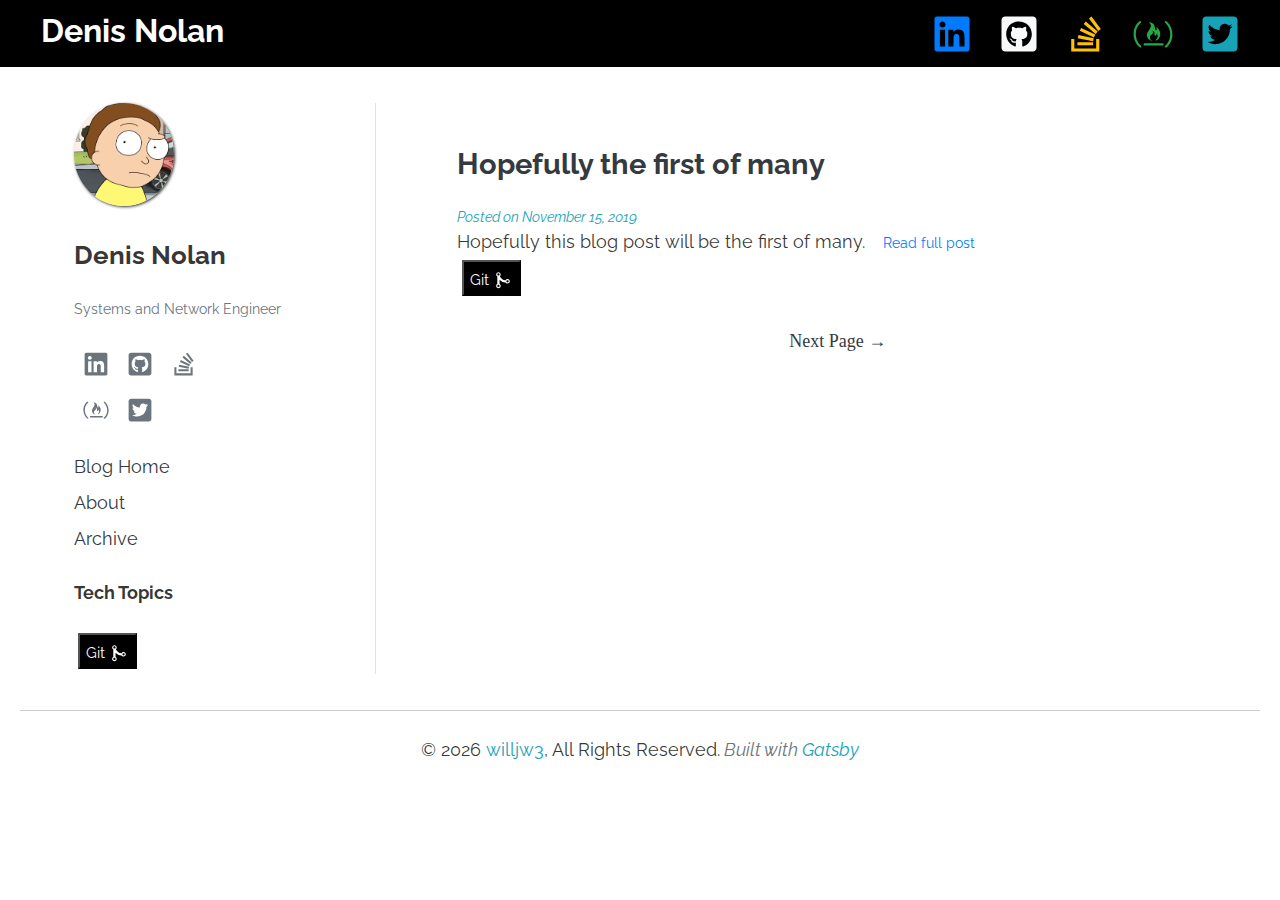
==== index.html @ f86fe480 "Updates" ====
<!DOCTYPE html><html lang="en"><head><meta charSet="utf-8"/><meta http-equiv="x-ua-compatible" content="ie=edge"/><meta name="viewport" content="width=device-width, initial-scale=1, shrink-to-fit=no"/><style data-href="/styles.232363f7015d28b626a7.css">code[class*=language-],pre[class*=language-]{color:#140707;background:none;text-shadow:none;font-family:Consolas,Monaco,Andale Mono,Ubuntu Mono,monospace;font-size:1em;text-align:left;white-space:pre;word-spacing:normal;word-break:normal;word-wrap:normal;line-height:1.5;-moz-tab-size:4;-o-tab-size:4;tab-size:4;-webkit-hyphens:none;-ms-hyphens:none;hyphens:none}code[class*=language-]::selection,code[class*=language-] ::selection,pre[class*=language-]::selection,pre[class*=language-] ::selection{text-shadow:none;background:#b3d4fc}@media print{code[class*=language-],pre[class*=language-]{text-shadow:none}}pre[class*=language-]{box-shadow:1px 1px 3px;max-width:750px;padding:1em;margin:.5em 0;overflow:auto}@media only screen and (max-width:1200px){pre[class*=language-]{max-width:650px}}@media only screen and (max-width:1100px){pre[class*=language-]{max-width:550px}}@media only screen and (max-width:1000px){pre[class*=language-]{max-width:500px}}@media only screen and (max-width:600px){pre[class*=language-]{max-width:400px}}@media only screen and (max-width:450px){pre[class*=language-]{max-width:350px}}:not(pre)>code[class*=language-],pre[class*=language-]{background:beige}:not(pre)>code[class*=language-]{padding:.1em;border-radius:.3em;white-space:normal}.token.cdata,.token.comment,.token.doctype,.token.prolog{color:#708090}.token.punctuation{color:#999}.namespace{opacity:.7}.token.boolean,.token.constant,.token.deleted,.token.number,.token.property,.token.symbol,.token.tag{color:#905}.token.attr-name,.token.builtin,.token.char,.token.inserted,.token.selector,.token.string{color:#690}.language-css .token.string,.style .token.string,.token.entity,.token.operator,.token.url{color:#9a6e3a;background:hsla(0,0%,100%,.5)}.token.atrule,.token.attr-value,.token.keyword{color:#07a}.token.class-name,.token.function{color:#dd4a68}.token.important,.token.regex,.token.variable{color:#e90}.token.bold,.token.important{font-weight:700}.token.italic{font-style:italic}.token.entity{cursor:help}

/*!
 * Bootstrap v4.3.1 (https://getbootstrap.com/)
 * Copyright 2011-2019 The Bootstrap Authors
 * Copyright 2011-2019 Twitter, Inc.
 * Licensed under MIT (https://github.com/twbs/bootstrap/blob/master/LICENSE)
 */:root{--blue:#007bff;--indigo:#6610f2;--purple:#6f42c1;--pink:#e83e8c;--red:#dc3545;--orange:#fd7e14;--yellow:#ffc107;--green:#28a745;--teal:#20c997;--cyan:#17a2b8;--white:#fff;--gray:#6c757d;--gray-dark:#343a40;--primary:#007bff;--secondary:#6c757d;--success:#28a745;--info:#17a2b8;--warning:#ffc107;--danger:#dc3545;--light:#f8f9fa;--dark:#343a40;--breakpoint-xs:0;--breakpoint-sm:576px;--breakpoint-md:768px;--breakpoint-lg:992px;--breakpoint-xl:1200px;--font-family-sans-serif:-apple-system,BlinkMacSystemFont,"Segoe UI",Roboto,"Helvetica Neue",Arial,"Noto Sans",sans-serif,"Apple Color Emoji","Segoe UI Emoji","Segoe UI Symbol","Noto Color Emoji";--font-family-monospace:SFMono-Regular,Menlo,Monaco,Consolas,"Liberation Mono","Courier New",monospace}*,:after,:before{box-sizing:border-box}html{line-height:1.15;-webkit-tap-highlight-color:rgba(0,0,0,0)}article,aside,figcaption,figure,footer,header,hgroup,main,nav,section{display:block}body{font-family:-apple-system,BlinkMacSystemFont,Segoe UI,Roboto,Helvetica Neue,Arial,Noto Sans,sans-serif,Apple Color Emoji,Segoe UI Emoji,Segoe UI Symbol,Noto Color Emoji;font-size:1rem;line-height:1.5;color:#212529;text-align:left;background-color:#fff}[tabindex="-1"]:focus{outline:0!important}h1,h2,h3,h4,h5,h6{margin-top:0;margin-bottom:.5rem}p{margin-top:0;margin-bottom:1rem}abbr[data-original-title],abbr[title]{text-decoration:underline;-webkit-text-decoration:underline dotted;text-decoration:underline dotted;cursor:help;border-bottom:0;-webkit-text-decoration-skip-ink:none;text-decoration-skip-ink:none}address{font-style:normal;line-height:inherit}address,dl,ol,ul{margin-bottom:1rem}dl,ol,ul{margin-top:0}ol ol,ol ul,ul ol,ul ul{margin-bottom:0}dd{margin-bottom:.5rem;margin-left:0}blockquote{margin:0 0 1rem}a{color:#007bff;text-decoration:none}a:hover{color:#0056b3;text-decoration:underline}a:not([href]):not([tabindex]),a:not([href]):not([tabindex]):focus,a:not([href]):not([tabindex]):hover{color:inherit;text-decoration:none}a:not([href]):not([tabindex]):focus{outline:0}code,kbd,pre,samp{font-family:SFMono-Regular,Menlo,Monaco,Consolas,Liberation Mono,Courier New,monospace}pre{margin-top:0;margin-bottom:1rem}figure{margin:0 0 1rem}img,svg{vertical-align:middle}svg{overflow:hidden}caption{padding-top:.75rem;padding-bottom:.75rem;color:#6c757d;text-align:left;caption-side:bottom}th{text-align:inherit}label{display:inline-block;margin-bottom:.5rem}button{border-radius:0}button:focus{outline:1px dotted;outline:5px auto -webkit-focus-ring-color}button,input,optgroup,select,textarea{font-family:inherit;font-size:inherit;line-height:inherit}select{word-wrap:normal}[type=button],[type=reset],[type=submit],button{-webkit-appearance:button}[type=button]:not(:disabled),[type=reset]:not(:disabled),[type=submit]:not(:disabled),button:not(:disabled){cursor:pointer}input[type=checkbox],input[type=radio]{box-sizing:border-box;padding:0}input[type=date],input[type=datetime-local],input[type=month],input[type=time]{-webkit-appearance:listbox}textarea{resize:vertical}fieldset{min-width:0;margin:0;border:0}legend{display:block;width:100%;margin-bottom:.5rem;font-size:1.5rem;line-height:inherit}[type=search]{-webkit-appearance:none}[type=search]::-webkit-search-decoration{-webkit-appearance:none}output{display:inline-block}summary{display:list-item;cursor:pointer}template{display:none}[hidden]{display:none!important}.h1,.h2,.h3,.h4,.h5,.h6,h1,h2,h3,h4,h5,h6{margin-bottom:.5rem;font-weight:500;line-height:1.2}.h1,h1{font-size:2.5rem}.h2,h2{font-size:2rem}.h3,h3{font-size:1.75rem}.h4,h4{font-size:1.5rem}.h5,h5{font-size:1.25rem}.h6,h6{font-size:1rem}.lead{font-size:1.25rem;font-weight:300}.display-1{font-size:6rem}.display-1,.display-2{font-weight:300;line-height:1.2}.display-2{font-size:5.5rem}.display-3{font-size:4.5rem}.display-3,.display-4{font-weight:300;line-height:1.2}.display-4{font-size:3.5rem}hr{margin-top:1rem;margin-bottom:1rem;border:0;border-top:1px solid rgba(0,0,0,.1)}.small,small{font-size:80%;font-weight:400}.mark,mark{padding:.2em;background-color:#fcf8e3}.list-inline,.list-unstyled{padding-left:0;list-style:none}.list-inline-item{display:inline-block}.list-inline-item:not(:last-child){margin-right:.5rem}.initialism{font-size:90%;text-transform:uppercase}.blockquote{margin-bottom:1rem;font-size:1.25rem}.blockquote-footer{display:block;font-size:80%;color:#6c757d}.blockquote-footer:before{content:"\2014\A0"}.img-fluid,.img-thumbnail{max-width:100%;height:auto}.img-thumbnail{padding:.25rem;background-color:#fff;border:1px solid #dee2e6;border-radius:.25rem}.figure{display:inline-block}.figure-img{margin-bottom:.5rem;line-height:1}.figure-caption{font-size:90%;color:#6c757d}code{font-size:87.5%;color:#e83e8c;word-break:break-word}a>code{color:inherit}kbd{padding:.2rem .4rem;font-size:87.5%;color:#fff;background-color:#212529;border-radius:.2rem}kbd kbd{padding:0;font-size:100%;font-weight:700}pre{display:block;font-size:87.5%;color:#212529}pre code{font-size:inherit;color:inherit;word-break:normal}.pre-scrollable{max-height:340px;overflow-y:scroll}.container{width:100%;padding-right:15px;padding-left:15px;margin-right:auto;margin-left:auto}@media (min-width:576px){.container{max-width:540px}}@media (min-width:768px){.container{max-width:720px}}@media (min-width:992px){.container{max-width:960px}}@media (min-width:1200px){.container{max-width:1140px}}.container-fluid{width:100%;padding-right:15px;padding-left:15px;margin-right:auto;margin-left:auto}.row{display:flex;flex-wrap:wrap;margin-right:-15px;margin-left:-15px}.no-gutters{margin-right:0;margin-left:0}.no-gutters>.col,.no-gutters>[class*=col-]{padding-right:0;padding-left:0}.col,.col-1,.col-2,.col-3,.col-4,.col-5,.col-6,.col-7,.col-8,.col-9,.col-10,.col-11,.col-12,.col-auto,.col-lg,.col-lg-1,.col-lg-2,.col-lg-3,.col-lg-4,.col-lg-5,.col-lg-6,.col-lg-7,.col-lg-8,.col-lg-9,.col-lg-10,.col-lg-11,.col-lg-12,.col-lg-auto,.col-md,.col-md-1,.col-md-2,.col-md-3,.col-md-4,.col-md-5,.col-md-6,.col-md-7,.col-md-8,.col-md-9,.col-md-10,.col-md-11,.col-md-12,.col-md-auto,.col-sm,.col-sm-1,.col-sm-2,.col-sm-3,.col-sm-4,.col-sm-5,.col-sm-6,.col-sm-7,.col-sm-8,.col-sm-9,.col-sm-10,.col-sm-11,.col-sm-12,.col-sm-auto,.col-xl,.col-xl-1,.col-xl-2,.col-xl-3,.col-xl-4,.col-xl-5,.col-xl-6,.col-xl-7,.col-xl-8,.col-xl-9,.col-xl-10,.col-xl-11,.col-xl-12,.col-xl-auto{position:relative;width:100%;padding-right:15px;padding-left:15px}.col{flex-basis:0;flex-grow:1;max-width:100%}.col-auto{flex:0 0 auto;width:auto;max-width:100%}.col-1{flex:0 0 8.333333%;max-width:8.333333%}.col-2{flex:0 0 16.666667%;max-width:16.666667%}.col-3{flex:0 0 25%;max-width:25%}.col-4{flex:0 0 33.333333%;max-width:33.333333%}.col-5{flex:0 0 41.666667%;max-width:41.666667%}.col-6{flex:0 0 50%;max-width:50%}.col-7{flex:0 0 58.333333%;max-width:58.333333%}.col-8{flex:0 0 66.666667%;max-width:66.666667%}.col-9{flex:0 0 75%;max-width:75%}.col-10{flex:0 0 83.333333%;max-width:83.333333%}.col-11{flex:0 0 91.666667%;max-width:91.666667%}.col-12{flex:0 0 100%;max-width:100%}.order-first{order:-1}.order-last{order:13}.order-0{order:0}.order-1{order:1}.order-2{order:2}.order-3{order:3}.order-4{order:4}.order-5{order:5}.order-6{order:6}.order-7{order:7}.order-8{order:8}.order-9{order:9}.order-10{order:10}.order-11{order:11}.order-12{order:12}.offset-1{margin-left:8.333333%}.offset-2{margin-left:16.666667%}.offset-3{margin-left:25%}.offset-4{margin-left:33.333333%}.offset-5{margin-left:41.666667%}.offset-6{margin-left:50%}.offset-7{margin-left:58.333333%}.offset-8{margin-left:66.666667%}.offset-9{margin-left:75%}.offset-10{margin-left:83.333333%}.offset-11{margin-left:91.666667%}@media (min-width:576px){.col-sm{flex-basis:0;flex-grow:1;max-width:100%}.col-sm-auto{flex:0 0 auto;width:auto;max-width:100%}.col-sm-1{flex:0 0 8.333333%;max-width:8.333333%}.col-sm-2{flex:0 0 16.666667%;max-width:16.666667%}.col-sm-3{flex:0 0 25%;max-width:25%}.col-sm-4{flex:0 0 33.333333%;max-width:33.333333%}.col-sm-5{flex:0 0 41.666667%;max-width:41.666667%}.col-sm-6{flex:0 0 50%;max-width:50%}.col-sm-7{flex:0 0 58.333333%;max-width:58.333333%}.col-sm-8{flex:0 0 66.666667%;max-width:66.666667%}.col-sm-9{flex:0 0 75%;max-width:75%}.col-sm-10{flex:0 0 83.333333%;max-width:83.333333%}.col-sm-11{flex:0 0 91.666667%;max-width:91.666667%}.col-sm-12{flex:0 0 100%;max-width:100%}.order-sm-first{order:-1}.order-sm-last{order:13}.order-sm-0{order:0}.order-sm-1{order:1}.order-sm-2{order:2}.order-sm-3{order:3}.order-sm-4{order:4}.order-sm-5{order:5}.order-sm-6{order:6}.order-sm-7{order:7}.order-sm-8{order:8}.order-sm-9{order:9}.order-sm-10{order:10}.order-sm-11{order:11}.order-sm-12{order:12}.offset-sm-0{margin-left:0}.offset-sm-1{margin-left:8.333333%}.offset-sm-2{margin-left:16.666667%}.offset-sm-3{margin-left:25%}.offset-sm-4{margin-left:33.333333%}.offset-sm-5{margin-left:41.666667%}.offset-sm-6{margin-left:50%}.offset-sm-7{margin-left:58.333333%}.offset-sm-8{margin-left:66.666667%}.offset-sm-9{margin-left:75%}.offset-sm-10{margin-left:83.333333%}.offset-sm-11{margin-left:91.666667%}}@media (min-width:768px){.col-md{flex-basis:0;flex-grow:1;max-width:100%}.col-md-auto{flex:0 0 auto;width:auto;max-width:100%}.col-md-1{flex:0 0 8.333333%;max-width:8.333333%}.col-md-2{flex:0 0 16.666667%;max-width:16.666667%}.col-md-3{flex:0 0 25%;max-width:25%}.col-md-4{flex:0 0 33.333333%;max-width:33.333333%}.col-md-5{flex:0 0 41.666667%;max-width:41.666667%}.col-md-6{flex:0 0 50%;max-width:50%}.col-md-7{flex:0 0 58.333333%;max-width:58.333333%}.col-md-8{flex:0 0 66.666667%;max-width:66.666667%}.col-md-9{flex:0 0 75%;max-width:75%}.col-md-10{flex:0 0 83.333333%;max-width:83.333333%}.col-md-11{flex:0 0 91.666667%;max-width:91.666667%}.col-md-12{flex:0 0 100%;max-width:100%}.order-md-first{order:-1}.order-md-last{order:13}.order-md-0{order:0}.order-md-1{order:1}.order-md-2{order:2}.order-md-3{order:3}.order-md-4{order:4}.order-md-5{order:5}.order-md-6{order:6}.order-md-7{order:7}.order-md-8{order:8}.order-md-9{order:9}.order-md-10{order:10}.order-md-11{order:11}.order-md-12{order:12}.offset-md-0{margin-left:0}.offset-md-1{margin-left:8.333333%}.offset-md-2{margin-left:16.666667%}.offset-md-3{margin-left:25%}.offset-md-4{margin-left:33.333333%}.offset-md-5{margin-left:41.666667%}.offset-md-6{margin-left:50%}.offset-md-7{margin-left:58.333333%}.offset-md-8{margin-left:66.666667%}.offset-md-9{margin-left:75%}.offset-md-10{margin-left:83.333333%}.offset-md-11{margin-left:91.666667%}}@media (min-width:992px){.col-lg{flex-basis:0;flex-grow:1;max-width:100%}.col-lg-auto{flex:0 0 auto;width:auto;max-width:100%}.col-lg-1{flex:0 0 8.333333%;max-width:8.333333%}.col-lg-2{flex:0 0 16.666667%;max-width:16.666667%}.col-lg-3{flex:0 0 25%;max-width:25%}.col-lg-4{flex:0 0 33.333333%;max-width:33.333333%}.col-lg-5{flex:0 0 41.666667%;max-width:41.666667%}.col-lg-6{flex:0 0 50%;max-width:50%}.col-lg-7{flex:0 0 58.333333%;max-width:58.333333%}.col-lg-8{flex:0 0 66.666667%;max-width:66.666667%}.col-lg-9{flex:0 0 75%;max-width:75%}.col-lg-10{flex:0 0 83.333333%;max-width:83.333333%}.col-lg-11{flex:0 0 91.666667%;max-width:91.666667%}.col-lg-12{flex:0 0 100%;max-width:100%}.order-lg-first{order:-1}.order-lg-last{order:13}.order-lg-0{order:0}.order-lg-1{order:1}.order-lg-2{order:2}.order-lg-3{order:3}.order-lg-4{order:4}.order-lg-5{order:5}.order-lg-6{order:6}.order-lg-7{order:7}.order-lg-8{order:8}.order-lg-9{order:9}.order-lg-10{order:10}.order-lg-11{order:11}.order-lg-12{order:12}.offset-lg-0{margin-left:0}.offset-lg-1{margin-left:8.333333%}.offset-lg-2{margin-left:16.666667%}.offset-lg-3{margin-left:25%}.offset-lg-4{margin-left:33.333333%}.offset-lg-5{margin-left:41.666667%}.offset-lg-6{margin-left:50%}.offset-lg-7{margin-left:58.333333%}.offset-lg-8{margin-left:66.666667%}.offset-lg-9{margin-left:75%}.offset-lg-10{margin-left:83.333333%}.offset-lg-11{margin-left:91.666667%}}@media (min-width:1200px){.col-xl{flex-basis:0;flex-grow:1;max-width:100%}.col-xl-auto{flex:0 0 auto;width:auto;max-width:100%}.col-xl-1{flex:0 0 8.333333%;max-width:8.333333%}.col-xl-2{flex:0 0 16.666667%;max-width:16.666667%}.col-xl-3{flex:0 0 25%;max-width:25%}.col-xl-4{flex:0 0 33.333333%;max-width:33.333333%}.col-xl-5{flex:0 0 41.666667%;max-width:41.666667%}.col-xl-6{flex:0 0 50%;max-width:50%}.col-xl-7{flex:0 0 58.333333%;max-width:58.333333%}.col-xl-8{flex:0 0 66.666667%;max-width:66.666667%}.col-xl-9{flex:0 0 75%;max-width:75%}.col-xl-10{flex:0 0 83.333333%;max-width:83.333333%}.col-xl-11{flex:0 0 91.666667%;max-width:91.666667%}.col-xl-12{flex:0 0 100%;max-width:100%}.order-xl-first{order:-1}.order-xl-last{order:13}.order-xl-0{order:0}.order-xl-1{order:1}.order-xl-2{order:2}.order-xl-3{order:3}.order-xl-4{order:4}.order-xl-5{order:5}.order-xl-6{order:6}.order-xl-7{order:7}.order-xl-8{order:8}.order-xl-9{order:9}.order-xl-10{order:10}.order-xl-11{order:11}.order-xl-12{order:12}.offset-xl-0{margin-left:0}.offset-xl-1{margin-left:8.333333%}.offset-xl-2{margin-left:16.666667%}.offset-xl-3{margin-left:25%}.offset-xl-4{margin-left:33.333333%}.offset-xl-5{margin-left:41.666667%}.offset-xl-6{margin-left:50%}.offset-xl-7{margin-left:58.333333%}.offset-xl-8{margin-left:66.666667%}.offset-xl-9{margin-left:75%}.offset-xl-10{margin-left:83.333333%}.offset-xl-11{margin-left:91.666667%}}.table{width:100%;margin-bottom:1rem;color:#212529}.table td,.table th{padding:.75rem;vertical-align:top;border-top:1px solid #dee2e6}.table thead th{vertical-align:bottom;border-bottom:2px solid #dee2e6}.table tbody+tbody{border-top:2px solid #dee2e6}.table-sm td,.table-sm th{padding:.3rem}.table-bordered,.table-bordered td,.table-bordered th{border:1px solid #dee2e6}.table-bordered thead td,.table-bordered thead th{border-bottom-width:2px}.table-borderless tbody+tbody,.table-borderless td,.table-borderless th,.table-borderless thead th{border:0}.table-striped tbody tr:nth-of-type(odd){background-color:rgba(0,0,0,.05)}.table-hover tbody tr:hover{color:#212529;background-color:rgba(0,0,0,.075)}.table-primary,.table-primary>td,.table-primary>th{background-color:#b8daff}.table-primary tbody+tbody,.table-primary td,.table-primary th,.table-primary thead th{border-color:#7abaff}.table-hover .table-primary:hover,.table-hover .table-primary:hover>td,.table-hover .table-primary:hover>th{background-color:#9fcdff}.table-secondary,.table-secondary>td,.table-secondary>th{background-color:#d6d8db}.table-secondary tbody+tbody,.table-secondary td,.table-secondary th,.table-secondary thead th{border-color:#b3b7bb}.table-hover .table-secondary:hover,.table-hover .table-secondary:hover>td,.table-hover .table-secondary:hover>th{background-color:#c8cbcf}.table-success,.table-success>td,.table-success>th{background-color:#c3e6cb}.table-success tbody+tbody,.table-success td,.table-success th,.table-success thead th{border-color:#8fd19e}.table-hover .table-success:hover,.table-hover .table-success:hover>td,.table-hover .table-success:hover>th{background-color:#b1dfbb}.table-info,.table-info>td,.table-info>th{background-color:#bee5eb}.table-info tbody+tbody,.table-info td,.table-info th,.table-info thead th{border-color:#86cfda}.table-hover .table-info:hover,.table-hover .table-info:hover>td,.table-hover .table-info:hover>th{background-color:#abdde5}.table-warning,.table-warning>td,.table-warning>th{background-color:#ffeeba}.table-warning tbody+tbody,.table-warning td,.table-warning th,.table-warning thead th{border-color:#ffdf7e}.table-hover .table-warning:hover,.table-hover .table-warning:hover>td,.table-hover .table-warning:hover>th{background-color:#ffe8a1}.table-danger,.table-danger>td,.table-danger>th{background-color:#f5c6cb}.table-danger tbody+tbody,.table-danger td,.table-danger th,.table-danger thead th{border-color:#ed969e}.table-hover .table-danger:hover,.table-hover .table-danger:hover>td,.table-hover .table-danger:hover>th{background-color:#f1b0b7}.table-light,.table-light>td,.table-light>th{background-color:#fdfdfe}.table-light tbody+tbody,.table-light td,.table-light th,.table-light thead th{border-color:#fbfcfc}.table-hover .table-light:hover,.table-hover .table-light:hover>td,.table-hover .table-light:hover>th{background-color:#ececf6}.table-dark,.table-dark>td,.table-dark>th{background-color:#c6c8ca}.table-dark tbody+tbody,.table-dark td,.table-dark th,.table-dark thead th{border-color:#95999c}.table-hover .table-dark:hover,.table-hover .table-dark:hover>td,.table-hover .table-dark:hover>th{background-color:#b9bbbe}.table-active,.table-active>td,.table-active>th,.table-hover .table-active:hover,.table-hover .table-active:hover>td,.table-hover .table-active:hover>th{background-color:rgba(0,0,0,.075)}.table .thead-dark th{color:#fff;background-color:#343a40;border-color:#454d55}.table .thead-light th{color:#495057;background-color:#e9ecef;border-color:#dee2e6}.table-dark{color:#fff;background-color:#343a40}.table-dark td,.table-dark th,.table-dark thead th{border-color:#454d55}.table-dark.table-bordered{border:0}.table-dark.table-striped tbody tr:nth-of-type(odd){background-color:hsla(0,0%,100%,.05)}.table-dark.table-hover tbody tr:hover{color:#fff;background-color:hsla(0,0%,100%,.075)}@media (max-width:575.98px){.table-responsive-sm{display:block;width:100%;overflow-x:auto;-webkit-overflow-scrolling:touch}.table-responsive-sm>.table-bordered{border:0}}@media (max-width:767.98px){.table-responsive-md{display:block;width:100%;overflow-x:auto;-webkit-overflow-scrolling:touch}.table-responsive-md>.table-bordered{border:0}}@media (max-width:991.98px){.table-responsive-lg{display:block;width:100%;overflow-x:auto;-webkit-overflow-scrolling:touch}.table-responsive-lg>.table-bordered{border:0}}@media (max-width:1199.98px){.table-responsive-xl{display:block;width:100%;overflow-x:auto;-webkit-overflow-scrolling:touch}.table-responsive-xl>.table-bordered{border:0}}.table-responsive{display:block;width:100%;overflow-x:auto;-webkit-overflow-scrolling:touch}.table-responsive>.table-bordered{border:0}.form-control{display:block;width:100%;height:calc(1.5em + .75rem + 2px);padding:.375rem .75rem;font-size:1rem;font-weight:400;line-height:1.5;color:#495057;background-color:#fff;background-clip:padding-box;border:1px solid #ced4da;border-radius:.25rem;-webkit-transition:border-color .15s ease-in-out,box-shadow .15s ease-in-out;transition:border-color .15s ease-in-out,box-shadow .15s ease-in-out}@media (prefers-reduced-motion:reduce){.form-control{-webkit-transition:none;transition:none}}.form-control::-ms-expand{background-color:transparent;border:0}.form-control:focus{color:#495057;background-color:#fff;border-color:#80bdff;outline:0;box-shadow:0 0 0 .2rem rgba(0,123,255,.25)}.form-control::-webkit-input-placeholder{color:#6c757d;opacity:1}.form-control:-ms-input-placeholder{color:#6c757d;opacity:1}.form-control::-ms-input-placeholder{color:#6c757d;opacity:1}.form-control::placeholder{color:#6c757d;opacity:1}.form-control:disabled,.form-control[readonly]{background-color:#e9ecef;opacity:1}select.form-control:focus::-ms-value{color:#495057;background-color:#fff}.form-control-file,.form-control-range{display:block;width:100%}.col-form-label{padding-top:calc(.375rem + 1px);padding-bottom:calc(.375rem + 1px);margin-bottom:0;font-size:inherit;line-height:1.5}.col-form-label-lg{padding-top:calc(.5rem + 1px);padding-bottom:calc(.5rem + 1px);font-size:1.25rem;line-height:1.5}.col-form-label-sm{padding-top:calc(.25rem + 1px);padding-bottom:calc(.25rem + 1px);font-size:.875rem;line-height:1.5}.form-control-plaintext{display:block;width:100%;padding-top:.375rem;padding-bottom:.375rem;margin-bottom:0;line-height:1.5;color:#212529;background-color:transparent;border:solid transparent;border-width:1px 0}.form-control-plaintext.form-control-lg,.form-control-plaintext.form-control-sm{padding-right:0;padding-left:0}.form-control-sm{height:calc(1.5em + .5rem + 2px);padding:.25rem .5rem;font-size:.875rem;line-height:1.5;border-radius:.2rem}.form-control-lg{height:calc(1.5em + 1rem + 2px);padding:.5rem 1rem;font-size:1.25rem;line-height:1.5;border-radius:.3rem}select.form-control[multiple],select.form-control[size],textarea.form-control{height:auto}.form-group{margin-bottom:1rem}.form-text{display:block;margin-top:.25rem}.form-row{display:flex;flex-wrap:wrap;margin-right:-5px;margin-left:-5px}.form-row>.col,.form-row>[class*=col-]{padding-right:5px;padding-left:5px}.form-check{position:relative;display:block;padding-left:1.25rem}.form-check-input{position:absolute;margin-top:.3rem;margin-left:-1.25rem}.form-check-input:disabled~.form-check-label{color:#6c757d}.form-check-label{margin-bottom:0}.form-check-inline{display:inline-flex;align-items:center;padding-left:0;margin-right:.75rem}.form-check-inline .form-check-input{position:static;margin-top:0;margin-right:.3125rem;margin-left:0}.valid-feedback{display:none;width:100%;margin-top:.25rem;font-size:80%;color:#28a745}.valid-tooltip{position:absolute;top:100%;z-index:5;display:none;max-width:100%;padding:.25rem .5rem;margin-top:.1rem;font-size:.875rem;line-height:1.5;color:#fff;background-color:rgba(40,167,69,.9);border-radius:.25rem}.form-control.is-valid,.was-validated .form-control:valid{border-color:#28a745;padding-right:calc(1.5em + .75rem);background-image:url("data:image/svg+xml;charset=utf-8,%3Csvg xmlns='http://www.w3.org/2000/svg' viewBox='0 0 8 8'%3E%3Cpath fill='%2328a745' d='M2.3 6.73L.6 4.53c-.4-1.04.46-1.4 1.1-.8l1.1 1.4 3.4-3.8c.6-.63 1.6-.27 1.2.7l-4 4.6c-.43.5-.8.4-1.1.1z'/%3E%3C/svg%3E");background-repeat:no-repeat;background-position:100% calc(.375em + .1875rem);background-size:calc(.75em + .375rem) calc(.75em + .375rem)}.form-control.is-valid:focus,.was-validated .form-control:valid:focus{border-color:#28a745;box-shadow:0 0 0 .2rem rgba(40,167,69,.25)}.form-control.is-valid~.valid-feedback,.form-control.is-valid~.valid-tooltip,.was-validated .form-control:valid~.valid-feedback,.was-validated .form-control:valid~.valid-tooltip{display:block}.was-validated textarea.form-control:valid,textarea.form-control.is-valid{padding-right:calc(1.5em + .75rem);background-position:top calc(.375em + .1875rem) right calc(.375em + .1875rem)}.custom-select.is-valid,.was-validated .custom-select:valid{border-color:#28a745;padding-right:calc((3em + 2.25rem)/4 + 1.75rem);background:url("data:image/svg+xml;charset=utf-8,%3Csvg xmlns='http://www.w3.org/2000/svg' viewBox='0 0 4 5'%3E%3Cpath fill='%23343a40' d='M2 0L0 2h4zm0 5L0 3h4z'/%3E%3C/svg%3E") no-repeat right .75rem center/8px 10px,url("data:image/svg+xml;charset=utf-8,%3Csvg xmlns='http://www.w3.org/2000/svg' viewBox='0 0 8 8'%3E%3Cpath fill='%2328a745' d='M2.3 6.73L.6 4.53c-.4-1.04.46-1.4 1.1-.8l1.1 1.4 3.4-3.8c.6-.63 1.6-.27 1.2.7l-4 4.6c-.43.5-.8.4-1.1.1z'/%3E%3C/svg%3E") #fff no-repeat center right 1.75rem/calc(.75em + .375rem) calc(.75em + .375rem)}.custom-select.is-valid:focus,.was-validated .custom-select:valid:focus{border-color:#28a745;box-shadow:0 0 0 .2rem rgba(40,167,69,.25)}.custom-select.is-valid~.valid-feedback,.custom-select.is-valid~.valid-tooltip,.form-control-file.is-valid~.valid-feedback,.form-control-file.is-valid~.valid-tooltip,.was-validated .custom-select:valid~.valid-feedback,.was-validated .custom-select:valid~.valid-tooltip,.was-validated .form-control-file:valid~.valid-feedback,.was-validated .form-control-file:valid~.valid-tooltip{display:block}.form-check-input.is-valid~.form-check-label,.was-validated .form-check-input:valid~.form-check-label{color:#28a745}.form-check-input.is-valid~.valid-feedback,.form-check-input.is-valid~.valid-tooltip,.was-validated .form-check-input:valid~.valid-feedback,.was-validated .form-check-input:valid~.valid-tooltip{display:block}.custom-control-input.is-valid~.custom-control-label,.was-validated .custom-control-input:valid~.custom-control-label{color:#28a745}.custom-control-input.is-valid~.custom-control-label:before,.was-validated .custom-control-input:valid~.custom-control-label:before{border-color:#28a745}.custom-control-input.is-valid~.valid-feedback,.custom-control-input.is-valid~.valid-tooltip,.was-validated .custom-control-input:valid~.valid-feedback,.was-validated .custom-control-input:valid~.valid-tooltip{display:block}.custom-control-input.is-valid:checked~.custom-control-label:before,.was-validated .custom-control-input:valid:checked~.custom-control-label:before{border-color:#34ce57;background-color:#34ce57}.custom-control-input.is-valid:focus~.custom-control-label:before,.was-validated .custom-control-input:valid:focus~.custom-control-label:before{box-shadow:0 0 0 .2rem rgba(40,167,69,.25)}.custom-control-input.is-valid:focus:not(:checked)~.custom-control-label:before,.custom-file-input.is-valid~.custom-file-label,.was-validated .custom-control-input:valid:focus:not(:checked)~.custom-control-label:before,.was-validated .custom-file-input:valid~.custom-file-label{border-color:#28a745}.custom-file-input.is-valid~.valid-feedback,.custom-file-input.is-valid~.valid-tooltip,.was-validated .custom-file-input:valid~.valid-feedback,.was-validated .custom-file-input:valid~.valid-tooltip{display:block}.custom-file-input.is-valid:focus~.custom-file-label,.was-validated .custom-file-input:valid:focus~.custom-file-label{border-color:#28a745;box-shadow:0 0 0 .2rem rgba(40,167,69,.25)}.invalid-feedback{display:none;width:100%;margin-top:.25rem;font-size:80%;color:#dc3545}.invalid-tooltip{position:absolute;top:100%;z-index:5;display:none;max-width:100%;padding:.25rem .5rem;margin-top:.1rem;font-size:.875rem;line-height:1.5;color:#fff;background-color:rgba(220,53,69,.9);border-radius:.25rem}.form-control.is-invalid,.was-validated .form-control:invalid{border-color:#dc3545;padding-right:calc(1.5em + .75rem);background-image:url("data:image/svg+xml;charset=utf-8,%3Csvg xmlns='http://www.w3.org/2000/svg' fill='%23dc3545' viewBox='-2 -2 7 7'%3E%3Cpath stroke='%23dc3545' d='M0 0l3 3m0-3L0 3'/%3E%3Ccircle r='.5'/%3E%3Ccircle cx='3' r='.5'/%3E%3Ccircle cy='3' r='.5'/%3E%3Ccircle cx='3' cy='3' r='.5'/%3E%3C/svg%3E");background-repeat:no-repeat;background-position:100% calc(.375em + .1875rem);background-size:calc(.75em + .375rem) calc(.75em + .375rem)}.form-control.is-invalid:focus,.was-validated .form-control:invalid:focus{border-color:#dc3545;box-shadow:0 0 0 .2rem rgba(220,53,69,.25)}.form-control.is-invalid~.invalid-feedback,.form-control.is-invalid~.invalid-tooltip,.was-validated .form-control:invalid~.invalid-feedback,.was-validated .form-control:invalid~.invalid-tooltip{display:block}.was-validated textarea.form-control:invalid,textarea.form-control.is-invalid{padding-right:calc(1.5em + .75rem);background-position:top calc(.375em + .1875rem) right calc(.375em + .1875rem)}.custom-select.is-invalid,.was-validated .custom-select:invalid{border-color:#dc3545;padding-right:calc((3em + 2.25rem)/4 + 1.75rem);background:url("data:image/svg+xml;charset=utf-8,%3Csvg xmlns='http://www.w3.org/2000/svg' viewBox='0 0 4 5'%3E%3Cpath fill='%23343a40' d='M2 0L0 2h4zm0 5L0 3h4z'/%3E%3C/svg%3E") no-repeat right .75rem center/8px 10px,url("data:image/svg+xml;charset=utf-8,%3Csvg xmlns='http://www.w3.org/2000/svg' fill='%23dc3545' viewBox='-2 -2 7 7'%3E%3Cpath stroke='%23dc3545' d='M0 0l3 3m0-3L0 3'/%3E%3Ccircle r='.5'/%3E%3Ccircle cx='3' r='.5'/%3E%3Ccircle cy='3' r='.5'/%3E%3Ccircle cx='3' cy='3' r='.5'/%3E%3C/svg%3E") #fff no-repeat center right 1.75rem/calc(.75em + .375rem) calc(.75em + .375rem)}.custom-select.is-invalid:focus,.was-validated .custom-select:invalid:focus{border-color:#dc3545;box-shadow:0 0 0 .2rem rgba(220,53,69,.25)}.custom-select.is-invalid~.invalid-feedback,.custom-select.is-invalid~.invalid-tooltip,.form-control-file.is-invalid~.invalid-feedback,.form-control-file.is-invalid~.invalid-tooltip,.was-validated .custom-select:invalid~.invalid-feedback,.was-validated .custom-select:invalid~.invalid-tooltip,.was-validated .form-control-file:invalid~.invalid-feedback,.was-validated .form-control-file:invalid~.invalid-tooltip{display:block}.form-check-input.is-invalid~.form-check-label,.was-validated .form-check-input:invalid~.form-check-label{color:#dc3545}.form-check-input.is-invalid~.invalid-feedback,.form-check-input.is-invalid~.invalid-tooltip,.was-validated .form-check-input:invalid~.invalid-feedback,.was-validated .form-check-input:invalid~.invalid-tooltip{display:block}.custom-control-input.is-invalid~.custom-control-label,.was-validated .custom-control-input:invalid~.custom-control-label{color:#dc3545}.custom-control-input.is-invalid~.custom-control-label:before,.was-validated .custom-control-input:invalid~.custom-control-label:before{border-color:#dc3545}.custom-control-input.is-invalid~.invalid-feedback,.custom-control-input.is-invalid~.invalid-tooltip,.was-validated .custom-control-input:invalid~.invalid-feedback,.was-validated .custom-control-input:invalid~.invalid-tooltip{display:block}.custom-control-input.is-invalid:checked~.custom-control-label:before,.was-validated .custom-control-input:invalid:checked~.custom-control-label:before{border-color:#e4606d;background-color:#e4606d}.custom-control-input.is-invalid:focus~.custom-control-label:before,.was-validated .custom-control-input:invalid:focus~.custom-control-label:before{box-shadow:0 0 0 .2rem rgba(220,53,69,.25)}.custom-control-input.is-invalid:focus:not(:checked)~.custom-control-label:before,.custom-file-input.is-invalid~.custom-file-label,.was-validated .custom-control-input:invalid:focus:not(:checked)~.custom-control-label:before,.was-validated .custom-file-input:invalid~.custom-file-label{border-color:#dc3545}.custom-file-input.is-invalid~.invalid-feedback,.custom-file-input.is-invalid~.invalid-tooltip,.was-validated .custom-file-input:invalid~.invalid-feedback,.was-validated .custom-file-input:invalid~.invalid-tooltip{display:block}.custom-file-input.is-invalid:focus~.custom-file-label,.was-validated .custom-file-input:invalid:focus~.custom-file-label{border-color:#dc3545;box-shadow:0 0 0 .2rem rgba(220,53,69,.25)}.form-inline{display:flex;flex-flow:row wrap;align-items:center}.form-inline .form-check{width:100%}@media (min-width:576px){.form-inline label{justify-content:center}.form-inline .form-group,.form-inline label{display:flex;align-items:center;margin-bottom:0}.form-inline .form-group{flex:0 0 auto;flex-flow:row wrap}.form-inline .form-control{display:inline-block;width:auto;vertical-align:middle}.form-inline .form-control-plaintext{display:inline-block}.form-inline .custom-select,.form-inline .input-group{width:auto}.form-inline .form-check{display:flex;align-items:center;justify-content:center;width:auto;padding-left:0}.form-inline .form-check-input{position:relative;flex-shrink:0;margin-top:0;margin-right:.25rem;margin-left:0}.form-inline .custom-control{align-items:center;justify-content:center}.form-inline .custom-control-label{margin-bottom:0}}.btn{display:inline-block;font-weight:400;color:#212529;text-align:center;vertical-align:middle;-webkit-user-select:none;-ms-user-select:none;user-select:none;background-color:transparent;border:1px solid transparent;padding:.375rem .75rem;font-size:1rem;line-height:1.5;border-radius:.25rem;-webkit-transition:color .15s ease-in-out,background-color .15s ease-in-out,border-color .15s ease-in-out,box-shadow .15s ease-in-out;transition:color .15s ease-in-out,background-color .15s ease-in-out,border-color .15s ease-in-out,box-shadow .15s ease-in-out}@media (prefers-reduced-motion:reduce){.btn{-webkit-transition:none;transition:none}}.btn:hover{color:#212529;text-decoration:none}.btn.focus,.btn:focus{outline:0;box-shadow:0 0 0 .2rem rgba(0,123,255,.25)}.btn.disabled,.btn:disabled{opacity:.65}a.btn.disabled,fieldset:disabled a.btn{pointer-events:none}.btn-primary{color:#fff;background-color:#007bff;border-color:#007bff}.btn-primary:hover{color:#fff;background-color:#0069d9;border-color:#0062cc}.btn-primary.focus,.btn-primary:focus{box-shadow:0 0 0 .2rem rgba(38,143,255,.5)}.btn-primary.disabled,.btn-primary:disabled{color:#fff;background-color:#007bff;border-color:#007bff}.btn-primary:not(:disabled):not(.disabled).active,.btn-primary:not(:disabled):not(.disabled):active,.show>.btn-primary.dropdown-toggle{color:#fff;background-color:#0062cc;border-color:#005cbf}.btn-primary:not(:disabled):not(.disabled).active:focus,.btn-primary:not(:disabled):not(.disabled):active:focus,.show>.btn-primary.dropdown-toggle:focus{box-shadow:0 0 0 .2rem rgba(38,143,255,.5)}.btn-secondary{color:#fff;background-color:#6c757d;border-color:#6c757d}.btn-secondary:hover{color:#fff;background-color:#5a6268;border-color:#545b62}.btn-secondary.focus,.btn-secondary:focus{box-shadow:0 0 0 .2rem rgba(130,138,145,.5)}.btn-secondary.disabled,.btn-secondary:disabled{color:#fff;background-color:#6c757d;border-color:#6c757d}.btn-secondary:not(:disabled):not(.disabled).active,.btn-secondary:not(:disabled):not(.disabled):active,.show>.btn-secondary.dropdown-toggle{color:#fff;background-color:#545b62;border-color:#4e555b}.btn-secondary:not(:disabled):not(.disabled).active:focus,.btn-secondary:not(:disabled):not(.disabled):active:focus,.show>.btn-secondary.dropdown-toggle:focus{box-shadow:0 0 0 .2rem rgba(130,138,145,.5)}.btn-success{color:#fff;background-color:#28a745;border-color:#28a745}.btn-success:hover{color:#fff;background-color:#218838;border-color:#1e7e34}.btn-success.focus,.btn-success:focus{box-shadow:0 0 0 .2rem rgba(72,180,97,.5)}.btn-success.disabled,.btn-success:disabled{color:#fff;background-color:#28a745;border-color:#28a745}.btn-success:not(:disabled):not(.disabled).active,.btn-success:not(:disabled):not(.disabled):active,.show>.btn-success.dropdown-toggle{color:#fff;background-color:#1e7e34;border-color:#1c7430}.btn-success:not(:disabled):not(.disabled).active:focus,.btn-success:not(:disabled):not(.disabled):active:focus,.show>.btn-success.dropdown-toggle:focus{box-shadow:0 0 0 .2rem rgba(72,180,97,.5)}.btn-info{color:#fff;background-color:#17a2b8;border-color:#17a2b8}.btn-info:hover{color:#fff;background-color:#138496;border-color:#117a8b}.btn-info.focus,.btn-info:focus{box-shadow:0 0 0 .2rem rgba(58,176,195,.5)}.btn-info.disabled,.btn-info:disabled{color:#fff;background-color:#17a2b8;border-color:#17a2b8}.btn-info:not(:disabled):not(.disabled).active,.btn-info:not(:disabled):not(.disabled):active,.show>.btn-info.dropdown-toggle{color:#fff;background-color:#117a8b;border-color:#10707f}.btn-info:not(:disabled):not(.disabled).active:focus,.btn-info:not(:disabled):not(.disabled):active:focus,.show>.btn-info.dropdown-toggle:focus{box-shadow:0 0 0 .2rem rgba(58,176,195,.5)}.btn-warning{color:#212529;background-color:#ffc107;border-color:#ffc107}.btn-warning:hover{color:#212529;background-color:#e0a800;border-color:#d39e00}.btn-warning.focus,.btn-warning:focus{box-shadow:0 0 0 .2rem rgba(222,170,12,.5)}.btn-warning.disabled,.btn-warning:disabled{color:#212529;background-color:#ffc107;border-color:#ffc107}.btn-warning:not(:disabled):not(.disabled).active,.btn-warning:not(:disabled):not(.disabled):active,.show>.btn-warning.dropdown-toggle{color:#212529;background-color:#d39e00;border-color:#c69500}.btn-warning:not(:disabled):not(.disabled).active:focus,.btn-warning:not(:disabled):not(.disabled):active:focus,.show>.btn-warning.dropdown-toggle:focus{box-shadow:0 0 0 .2rem rgba(222,170,12,.5)}.btn-danger{color:#fff;background-color:#dc3545;border-color:#dc3545}.btn-danger:hover{color:#fff;background-color:#c82333;border-color:#bd2130}.btn-danger.focus,.btn-danger:focus{box-shadow:0 0 0 .2rem rgba(225,83,97,.5)}.btn-danger.disabled,.btn-danger:disabled{color:#fff;background-color:#dc3545;border-color:#dc3545}.btn-danger:not(:disabled):not(.disabled).active,.btn-danger:not(:disabled):not(.disabled):active,.show>.btn-danger.dropdown-toggle{color:#fff;background-color:#bd2130;border-color:#b21f2d}.btn-danger:not(:disabled):not(.disabled).active:focus,.btn-danger:not(:disabled):not(.disabled):active:focus,.show>.btn-danger.dropdown-toggle:focus{box-shadow:0 0 0 .2rem rgba(225,83,97,.5)}.btn-light{color:#212529;background-color:#f8f9fa;border-color:#f8f9fa}.btn-light:hover{color:#212529;background-color:#e2e6ea;border-color:#dae0e5}.btn-light.focus,.btn-light:focus{box-shadow:0 0 0 .2rem rgba(216,217,219,.5)}.btn-light.disabled,.btn-light:disabled{color:#212529;background-color:#f8f9fa;border-color:#f8f9fa}.btn-light:not(:disabled):not(.disabled).active,.btn-light:not(:disabled):not(.disabled):active,.show>.btn-light.dropdown-toggle{color:#212529;background-color:#dae0e5;border-color:#d3d9df}.btn-light:not(:disabled):not(.disabled).active:focus,.btn-light:not(:disabled):not(.disabled):active:focus,.show>.btn-light.dropdown-toggle:focus{box-shadow:0 0 0 .2rem rgba(216,217,219,.5)}.btn-dark{color:#fff;background-color:#343a40;border-color:#343a40}.btn-dark:hover{color:#fff;background-color:#23272b;border-color:#1d2124}.btn-dark.focus,.btn-dark:focus{box-shadow:0 0 0 .2rem rgba(82,88,93,.5)}.btn-dark.disabled,.btn-dark:disabled{color:#fff;background-color:#343a40;border-color:#343a40}.btn-dark:not(:disabled):not(.disabled).active,.btn-dark:not(:disabled):not(.disabled):active,.show>.btn-dark.dropdown-toggle{color:#fff;background-color:#1d2124;border-color:#171a1d}.btn-dark:not(:disabled):not(.disabled).active:focus,.btn-dark:not(:disabled):not(.disabled):active:focus,.show>.btn-dark.dropdown-toggle:focus{box-shadow:0 0 0 .2rem rgba(82,88,93,.5)}.btn-outline-primary{color:#007bff;border-color:#007bff}.btn-outline-primary:hover{color:#fff;background-color:#007bff;border-color:#007bff}.btn-outline-primary.focus,.btn-outline-primary:focus{box-shadow:0 0 0 .2rem rgba(0,123,255,.5)}.btn-outline-primary.disabled,.btn-outline-primary:disabled{color:#007bff;background-color:transparent}.btn-outline-primary:not(:disabled):not(.disabled).active,.btn-outline-primary:not(:disabled):not(.disabled):active,.show>.btn-outline-primary.dropdown-toggle{color:#fff;background-color:#007bff;border-color:#007bff}.btn-outline-primary:not(:disabled):not(.disabled).active:focus,.btn-outline-primary:not(:disabled):not(.disabled):active:focus,.show>.btn-outline-primary.dropdown-toggle:focus{box-shadow:0 0 0 .2rem rgba(0,123,255,.5)}.btn-outline-secondary{color:#6c757d;border-color:#6c757d}.btn-outline-secondary:hover{color:#fff;background-color:#6c757d;border-color:#6c757d}.btn-outline-secondary.focus,.btn-outline-secondary:focus{box-shadow:0 0 0 .2rem rgba(108,117,125,.5)}.btn-outline-secondary.disabled,.btn-outline-secondary:disabled{color:#6c757d;background-color:transparent}.btn-outline-secondary:not(:disabled):not(.disabled).active,.btn-outline-secondary:not(:disabled):not(.disabled):active,.show>.btn-outline-secondary.dropdown-toggle{color:#fff;background-color:#6c757d;border-color:#6c757d}.btn-outline-secondary:not(:disabled):not(.disabled).active:focus,.btn-outline-secondary:not(:disabled):not(.disabled):active:focus,.show>.btn-outline-secondary.dropdown-toggle:focus{box-shadow:0 0 0 .2rem rgba(108,117,125,.5)}.btn-outline-success{color:#28a745;border-color:#28a745}.btn-outline-success:hover{color:#fff;background-color:#28a745;border-color:#28a745}.btn-outline-success.focus,.btn-outline-success:focus{box-shadow:0 0 0 .2rem rgba(40,167,69,.5)}.btn-outline-success.disabled,.btn-outline-success:disabled{color:#28a745;background-color:transparent}.btn-outline-success:not(:disabled):not(.disabled).active,.btn-outline-success:not(:disabled):not(.disabled):active,.show>.btn-outline-success.dropdown-toggle{color:#fff;background-color:#28a745;border-color:#28a745}.btn-outline-success:not(:disabled):not(.disabled).active:focus,.btn-outline-success:not(:disabled):not(.disabled):active:focus,.show>.btn-outline-success.dropdown-toggle:focus{box-shadow:0 0 0 .2rem rgba(40,167,69,.5)}.btn-outline-info{color:#17a2b8;border-color:#17a2b8}.btn-outline-info:hover{color:#fff;background-color:#17a2b8;border-color:#17a2b8}.btn-outline-info.focus,.btn-outline-info:focus{box-shadow:0 0 0 .2rem rgba(23,162,184,.5)}.btn-outline-info.disabled,.btn-outline-info:disabled{color:#17a2b8;background-color:transparent}.btn-outline-info:not(:disabled):not(.disabled).active,.btn-outline-info:not(:disabled):not(.disabled):active,.show>.btn-outline-info.dropdown-toggle{color:#fff;background-color:#17a2b8;border-color:#17a2b8}.btn-outline-info:not(:disabled):not(.disabled).active:focus,.btn-outline-info:not(:disabled):not(.disabled):active:focus,.show>.btn-outline-info.dropdown-toggle:focus{box-shadow:0 0 0 .2rem rgba(23,162,184,.5)}.btn-outline-warning{color:#ffc107;border-color:#ffc107}.btn-outline-warning:hover{color:#212529;background-color:#ffc107;border-color:#ffc107}.btn-outline-warning.focus,.btn-outline-warning:focus{box-shadow:0 0 0 .2rem rgba(255,193,7,.5)}.btn-outline-warning.disabled,.btn-outline-warning:disabled{color:#ffc107;background-color:transparent}.btn-outline-warning:not(:disabled):not(.disabled).active,.btn-outline-warning:not(:disabled):not(.disabled):active,.show>.btn-outline-warning.dropdown-toggle{color:#212529;background-color:#ffc107;border-color:#ffc107}.btn-outline-warning:not(:disabled):not(.disabled).active:focus,.btn-outline-warning:not(:disabled):not(.disabled):active:focus,.show>.btn-outline-warning.dropdown-toggle:focus{box-shadow:0 0 0 .2rem rgba(255,193,7,.5)}.btn-outline-danger{color:#dc3545;border-color:#dc3545}.btn-outline-danger:hover{color:#fff;background-color:#dc3545;border-color:#dc3545}.btn-outline-danger.focus,.btn-outline-danger:focus{box-shadow:0 0 0 .2rem rgba(220,53,69,.5)}.btn-outline-danger.disabled,.btn-outline-danger:disabled{color:#dc3545;background-color:transparent}.btn-outline-danger:not(:disabled):not(.disabled).active,.btn-outline-danger:not(:disabled):not(.disabled):active,.show>.btn-outline-danger.dropdown-toggle{color:#fff;background-color:#dc3545;border-color:#dc3545}.btn-outline-danger:not(:disabled):not(.disabled).active:focus,.btn-outline-danger:not(:disabled):not(.disabled):active:focus,.show>.btn-outline-danger.dropdown-toggle:focus{box-shadow:0 0 0 .2rem rgba(220,53,69,.5)}.btn-outline-light{color:#f8f9fa;border-color:#f8f9fa}.btn-outline-light:hover{color:#212529;background-color:#f8f9fa;border-color:#f8f9fa}.btn-outline-light.focus,.btn-outline-light:focus{box-shadow:0 0 0 .2rem rgba(248,249,250,.5)}.btn-outline-light.disabled,.btn-outline-light:disabled{color:#f8f9fa;background-color:transparent}.btn-outline-light:not(:disabled):not(.disabled).active,.btn-outline-light:not(:disabled):not(.disabled):active,.show>.btn-outline-light.dropdown-toggle{color:#212529;background-color:#f8f9fa;border-color:#f8f9fa}.btn-outline-light:not(:disabled):not(.disabled).active:focus,.btn-outline-light:not(:disabled):not(.disabled):active:focus,.show>.btn-outline-light.dropdown-toggle:focus{box-shadow:0 0 0 .2rem rgba(248,249,250,.5)}.btn-outline-dark{color:#343a40;border-color:#343a40}.btn-outline-dark:hover{color:#fff;background-color:#343a40;border-color:#343a40}.btn-outline-dark.focus,.btn-outline-dark:focus{box-shadow:0 0 0 .2rem rgba(52,58,64,.5)}.btn-outline-dark.disabled,.btn-outline-dark:disabled{color:#343a40;background-color:transparent}.btn-outline-dark:not(:disabled):not(.disabled).active,.btn-outline-dark:not(:disabled):not(.disabled):active,.show>.btn-outline-dark.dropdown-toggle{color:#fff;background-color:#343a40;border-color:#343a40}.btn-outline-dark:not(:disabled):not(.disabled).active:focus,.btn-outline-dark:not(:disabled):not(.disabled):active:focus,.show>.btn-outline-dark.dropdown-toggle:focus{box-shadow:0 0 0 .2rem rgba(52,58,64,.5)}.btn-link{font-weight:400;color:#007bff;text-decoration:none}.btn-link:hover{color:#0056b3;text-decoration:underline}.btn-link.focus,.btn-link:focus{text-decoration:underline;box-shadow:none}.btn-link.disabled,.btn-link:disabled{color:#6c757d;pointer-events:none}.btn-group-lg>.btn,.btn-lg{padding:.5rem 1rem;font-size:1.25rem;line-height:1.5;border-radius:.3rem}.btn-group-sm>.btn,.btn-sm{padding:.25rem .5rem;font-size:.875rem;line-height:1.5;border-radius:.2rem}.btn-block{display:block;width:100%}.btn-block+.btn-block{margin-top:.5rem}input[type=button].btn-block,input[type=reset].btn-block,input[type=submit].btn-block{width:100%}.fade{-webkit-transition:opacity .15s linear;transition:opacity .15s linear}@media (prefers-reduced-motion:reduce){.fade{-webkit-transition:none;transition:none}}.fade:not(.show){opacity:0}.collapse:not(.show){display:none}.collapsing{position:relative;height:0;overflow:hidden;-webkit-transition:height .35s ease;transition:height .35s ease}@media (prefers-reduced-motion:reduce){.collapsing{-webkit-transition:none;transition:none}}.dropdown,.dropleft,.dropright,.dropup{position:relative}.dropdown-toggle{white-space:nowrap}.dropdown-toggle:after{display:inline-block;margin-left:.255em;vertical-align:.255em;content:"";border-top:.3em solid;border-right:.3em solid transparent;border-bottom:0;border-left:.3em solid transparent}.dropdown-toggle:empty:after{margin-left:0}.dropdown-menu{position:absolute;top:100%;left:0;z-index:1000;display:none;float:left;min-width:10rem;padding:.5rem 0;margin:.125rem 0 0;font-size:1rem;color:#212529;text-align:left;list-style:none;background-color:#fff;background-clip:padding-box;border:1px solid rgba(0,0,0,.15);border-radius:.25rem}.dropdown-menu-left{right:auto;left:0}.dropdown-menu-right{right:0;left:auto}@media (min-width:576px){.dropdown-menu-sm-left{right:auto;left:0}.dropdown-menu-sm-right{right:0;left:auto}}@media (min-width:768px){.dropdown-menu-md-left{right:auto;left:0}.dropdown-menu-md-right{right:0;left:auto}}@media (min-width:992px){.dropdown-menu-lg-left{right:auto;left:0}.dropdown-menu-lg-right{right:0;left:auto}}@media (min-width:1200px){.dropdown-menu-xl-left{right:auto;left:0}.dropdown-menu-xl-right{right:0;left:auto}}.dropup .dropdown-menu{top:auto;bottom:100%;margin-top:0;margin-bottom:.125rem}.dropup .dropdown-toggle:after{display:inline-block;margin-left:.255em;vertical-align:.255em;content:"";border-top:0;border-right:.3em solid transparent;border-bottom:.3em solid;border-left:.3em solid transparent}.dropup .dropdown-toggle:empty:after{margin-left:0}.dropright .dropdown-menu{top:0;right:auto;left:100%;margin-top:0;margin-left:.125rem}.dropright .dropdown-toggle:after{display:inline-block;margin-left:.255em;vertical-align:.255em;content:"";border-top:.3em solid transparent;border-right:0;border-bottom:.3em solid transparent;border-left:.3em solid}.dropright .dropdown-toggle:empty:after{margin-left:0}.dropright .dropdown-toggle:after{vertical-align:0}.dropleft .dropdown-menu{top:0;right:100%;left:auto;margin-top:0;margin-right:.125rem}.dropleft .dropdown-toggle:after{display:inline-block;margin-left:.255em;vertical-align:.255em;content:"";display:none}.dropleft .dropdown-toggle:before{display:inline-block;margin-right:.255em;vertical-align:.255em;content:"";border-top:.3em solid transparent;border-right:.3em solid;border-bottom:.3em solid transparent}.dropleft .dropdown-toggle:empty:after{margin-left:0}.dropleft .dropdown-toggle:before{vertical-align:0}.dropdown-menu[x-placement^=bottom],.dropdown-menu[x-placement^=left],.dropdown-menu[x-placement^=right],.dropdown-menu[x-placement^=top]{right:auto;bottom:auto}.dropdown-divider{height:0;margin:.5rem 0;overflow:hidden;border-top:1px solid #e9ecef}.dropdown-item{display:block;width:100%;padding:.25rem 1.5rem;clear:both;font-weight:400;color:#212529;text-align:inherit;white-space:nowrap;background-color:transparent;border:0}.dropdown-item:focus,.dropdown-item:hover{color:#16181b;text-decoration:none;background-color:#f8f9fa}.dropdown-item.active,.dropdown-item:active{color:#fff;text-decoration:none;background-color:#007bff}.dropdown-item.disabled,.dropdown-item:disabled{color:#6c757d;pointer-events:none;background-color:transparent}.dropdown-menu.show{display:block}.dropdown-header{display:block;padding:.5rem 1.5rem;margin-bottom:0;font-size:.875rem;color:#6c757d;white-space:nowrap}.dropdown-item-text{display:block;padding:.25rem 1.5rem;color:#212529}.btn-group,.btn-group-vertical{position:relative;display:inline-flex;vertical-align:middle}.btn-group-vertical>.btn,.btn-group>.btn{position:relative;flex:1 1 auto}.btn-group-vertical>.btn.active,.btn-group-vertical>.btn:active,.btn-group-vertical>.btn:focus,.btn-group-vertical>.btn:hover,.btn-group>.btn.active,.btn-group>.btn:active,.btn-group>.btn:focus,.btn-group>.btn:hover{z-index:1}.btn-toolbar{display:flex;flex-wrap:wrap;justify-content:flex-start}.btn-toolbar .input-group{width:auto}.btn-group>.btn-group:not(:first-child),.btn-group>.btn:not(:first-child){margin-left:-1px}.btn-group>.btn-group:not(:last-child)>.btn,.btn-group>.btn:not(:last-child):not(.dropdown-toggle){border-top-right-radius:0;border-bottom-right-radius:0}.btn-group>.btn-group:not(:first-child)>.btn,.btn-group>.btn:not(:first-child){border-top-left-radius:0;border-bottom-left-radius:0}.dropdown-toggle-split{padding-right:.5625rem;padding-left:.5625rem}.dropdown-toggle-split:after,.dropright .dropdown-toggle-split:after,.dropup .dropdown-toggle-split:after{margin-left:0}.dropleft .dropdown-toggle-split:before{margin-right:0}.btn-group-sm>.btn+.dropdown-toggle-split,.btn-sm+.dropdown-toggle-split{padding-right:.375rem;padding-left:.375rem}.btn-group-lg>.btn+.dropdown-toggle-split,.btn-lg+.dropdown-toggle-split{padding-right:.75rem;padding-left:.75rem}.btn-group-vertical{flex-direction:column;align-items:flex-start;justify-content:center}.btn-group-vertical>.btn,.btn-group-vertical>.btn-group{width:100%}.btn-group-vertical>.btn-group:not(:first-child),.btn-group-vertical>.btn:not(:first-child){margin-top:-1px}.btn-group-vertical>.btn-group:not(:last-child)>.btn,.btn-group-vertical>.btn:not(:last-child):not(.dropdown-toggle){border-bottom-right-radius:0;border-bottom-left-radius:0}.btn-group-vertical>.btn-group:not(:first-child)>.btn,.btn-group-vertical>.btn:not(:first-child){border-top-left-radius:0;border-top-right-radius:0}.btn-group-toggle>.btn,.btn-group-toggle>.btn-group>.btn{margin-bottom:0}.btn-group-toggle>.btn-group>.btn input[type=checkbox],.btn-group-toggle>.btn-group>.btn input[type=radio],.btn-group-toggle>.btn input[type=checkbox],.btn-group-toggle>.btn input[type=radio]{position:absolute;clip:rect(0,0,0,0);pointer-events:none}.input-group{position:relative;display:flex;flex-wrap:wrap;align-items:stretch;width:100%}.input-group>.custom-file,.input-group>.custom-select,.input-group>.form-control,.input-group>.form-control-plaintext{position:relative;flex:1 1 auto;width:1%;margin-bottom:0}.input-group>.custom-file+.custom-file,.input-group>.custom-file+.custom-select,.input-group>.custom-file+.form-control,.input-group>.custom-select+.custom-file,.input-group>.custom-select+.custom-select,.input-group>.custom-select+.form-control,.input-group>.form-control+.custom-file,.input-group>.form-control+.custom-select,.input-group>.form-control+.form-control,.input-group>.form-control-plaintext+.custom-file,.input-group>.form-control-plaintext+.custom-select,.input-group>.form-control-plaintext+.form-control{margin-left:-1px}.input-group>.custom-file .custom-file-input:focus~.custom-file-label,.input-group>.custom-select:focus,.input-group>.form-control:focus{z-index:3}.input-group>.custom-file .custom-file-input:focus{z-index:4}.input-group>.custom-select:not(:last-child),.input-group>.form-control:not(:last-child){border-top-right-radius:0;border-bottom-right-radius:0}.input-group>.custom-select:not(:first-child),.input-group>.form-control:not(:first-child){border-top-left-radius:0;border-bottom-left-radius:0}.input-group>.custom-file{display:flex;align-items:center}.input-group>.custom-file:not(:last-child) .custom-file-label,.input-group>.custom-file:not(:last-child) .custom-file-label:after{border-top-right-radius:0;border-bottom-right-radius:0}.input-group>.custom-file:not(:first-child) .custom-file-label{border-top-left-radius:0;border-bottom-left-radius:0}.input-group-append,.input-group-prepend{display:flex}.input-group-append .btn,.input-group-prepend .btn{position:relative;z-index:2}.input-group-append .btn:focus,.input-group-prepend .btn:focus{z-index:3}.input-group-append .btn+.btn,.input-group-append .btn+.input-group-text,.input-group-append .input-group-text+.btn,.input-group-append .input-group-text+.input-group-text,.input-group-prepend .btn+.btn,.input-group-prepend .btn+.input-group-text,.input-group-prepend .input-group-text+.btn,.input-group-prepend .input-group-text+.input-group-text{margin-left:-1px}.input-group-prepend{margin-right:-1px}.input-group-append{margin-left:-1px}.input-group-text{display:flex;align-items:center;padding:.375rem .75rem;margin-bottom:0;font-size:1rem;font-weight:400;line-height:1.5;color:#495057;text-align:center;white-space:nowrap;background-color:#e9ecef;border:1px solid #ced4da;border-radius:.25rem}.input-group-text input[type=checkbox],.input-group-text input[type=radio]{margin-top:0}.input-group-lg>.custom-select,.input-group-lg>.form-control:not(textarea){height:calc(1.5em + 1rem + 2px)}.input-group-lg>.custom-select,.input-group-lg>.form-control,.input-group-lg>.input-group-append>.btn,.input-group-lg>.input-group-append>.input-group-text,.input-group-lg>.input-group-prepend>.btn,.input-group-lg>.input-group-prepend>.input-group-text{padding:.5rem 1rem;font-size:1.25rem;line-height:1.5;border-radius:.3rem}.input-group-sm>.custom-select,.input-group-sm>.form-control:not(textarea){height:calc(1.5em + .5rem + 2px)}.input-group-sm>.custom-select,.input-group-sm>.form-control,.input-group-sm>.input-group-append>.btn,.input-group-sm>.input-group-append>.input-group-text,.input-group-sm>.input-group-prepend>.btn,.input-group-sm>.input-group-prepend>.input-group-text{padding:.25rem .5rem;font-size:.875rem;line-height:1.5;border-radius:.2rem}.input-group-lg>.custom-select,.input-group-sm>.custom-select{padding-right:1.75rem}.input-group>.input-group-append:last-child>.btn:not(:last-child):not(.dropdown-toggle),.input-group>.input-group-append:last-child>.input-group-text:not(:last-child),.input-group>.input-group-append:not(:last-child)>.btn,.input-group>.input-group-append:not(:last-child)>.input-group-text,.input-group>.input-group-prepend>.btn,.input-group>.input-group-prepend>.input-group-text{border-top-right-radius:0;border-bottom-right-radius:0}.input-group>.input-group-append>.btn,.input-group>.input-group-append>.input-group-text,.input-group>.input-group-prepend:first-child>.btn:not(:first-child),.input-group>.input-group-prepend:first-child>.input-group-text:not(:first-child),.input-group>.input-group-prepend:not(:first-child)>.btn,.input-group>.input-group-prepend:not(:first-child)>.input-group-text{border-top-left-radius:0;border-bottom-left-radius:0}.custom-control{position:relative;display:block;min-height:1.5rem;padding-left:1.5rem}.custom-control-inline{display:inline-flex;margin-right:1rem}.custom-control-input{position:absolute;z-index:-1;opacity:0}.custom-control-input:checked~.custom-control-label:before{color:#fff;border-color:#007bff;background-color:#007bff}.custom-control-input:focus~.custom-control-label:before{box-shadow:0 0 0 .2rem rgba(0,123,255,.25)}.custom-control-input:focus:not(:checked)~.custom-control-label:before{border-color:#80bdff}.custom-control-input:not(:disabled):active~.custom-control-label:before{color:#fff;background-color:#b3d7ff;border-color:#b3d7ff}.custom-control-input:disabled~.custom-control-label{color:#6c757d}.custom-control-input:disabled~.custom-control-label:before{background-color:#e9ecef}.custom-control-label{position:relative;margin-bottom:0;vertical-align:top}.custom-control-label:before{pointer-events:none;background-color:#fff;border:1px solid #adb5bd}.custom-control-label:after,.custom-control-label:before{position:absolute;top:.25rem;left:-1.5rem;display:block;width:1rem;height:1rem;content:""}.custom-control-label:after{background:no-repeat 50%/50% 50%}.custom-checkbox .custom-control-label:before{border-radius:.25rem}.custom-checkbox .custom-control-input:checked~.custom-control-label:after{background-image:url("data:image/svg+xml;charset=utf-8,%3Csvg xmlns='http://www.w3.org/2000/svg' viewBox='0 0 8 8'%3E%3Cpath fill='%23fff' d='M6.564.75l-3.59 3.612-1.538-1.55L0 4.26 2.974 7.25 8 2.193z'/%3E%3C/svg%3E")}.custom-checkbox .custom-control-input:indeterminate~.custom-control-label:before{border-color:#007bff;background-color:#007bff}.custom-checkbox .custom-control-input:indeterminate~.custom-control-label:after{background-image:url("data:image/svg+xml;charset=utf-8,%3Csvg xmlns='http://www.w3.org/2000/svg' viewBox='0 0 4 4'%3E%3Cpath stroke='%23fff' d='M0 2h4'/%3E%3C/svg%3E")}.custom-checkbox .custom-control-input:disabled:checked~.custom-control-label:before{background-color:rgba(0,123,255,.5)}.custom-checkbox .custom-control-input:disabled:indeterminate~.custom-control-label:before{background-color:rgba(0,123,255,.5)}.custom-radio .custom-control-label:before{border-radius:50%}.custom-radio .custom-control-input:checked~.custom-control-label:after{background-image:url("data:image/svg+xml;charset=utf-8,%3Csvg xmlns='http://www.w3.org/2000/svg' viewBox='-4 -4 8 8'%3E%3Ccircle r='3' fill='%23fff'/%3E%3C/svg%3E")}.custom-radio .custom-control-input:disabled:checked~.custom-control-label:before{background-color:rgba(0,123,255,.5)}.custom-switch{padding-left:2.25rem}.custom-switch .custom-control-label:before{left:-2.25rem;width:1.75rem;pointer-events:all;border-radius:.5rem}.custom-switch .custom-control-label:after{top:calc(.25rem + 2px);left:calc(-2.25rem + 2px);width:calc(1rem - 4px);height:calc(1rem - 4px);background-color:#adb5bd;border-radius:.5rem;transition:background-color .15s ease-in-out,border-color .15s ease-in-out,box-shadow .15s ease-in-out,-webkit-transform .15s ease-in-out;-webkit-transition:background-color .15s ease-in-out,border-color .15s ease-in-out,box-shadow .15s ease-in-out,-webkit-transform .15s ease-in-out;transition:transform .15s ease-in-out,background-color .15s ease-in-out,border-color .15s ease-in-out,box-shadow .15s ease-in-out;transition:transform .15s ease-in-out,background-color .15s ease-in-out,border-color .15s ease-in-out,box-shadow .15s ease-in-out,-webkit-transform .15s ease-in-out}@media (prefers-reduced-motion:reduce){.custom-switch .custom-control-label:after{-webkit-transition:none;transition:none}}.custom-switch .custom-control-input:checked~.custom-control-label:after{background-color:#fff;-webkit-transform:translateX(.75rem);transform:translateX(.75rem)}.custom-switch .custom-control-input:disabled:checked~.custom-control-label:before{background-color:rgba(0,123,255,.5)}.custom-select{display:inline-block;width:100%;height:calc(1.5em + .75rem + 2px);padding:.375rem 1.75rem .375rem .75rem;font-size:1rem;font-weight:400;line-height:1.5;color:#495057;vertical-align:middle;background:url("data:image/svg+xml;charset=utf-8,%3Csvg xmlns='http://www.w3.org/2000/svg' viewBox='0 0 4 5'%3E%3Cpath fill='%23343a40' d='M2 0L0 2h4zm0 5L0 3h4z'/%3E%3C/svg%3E") no-repeat right .75rem center/8px 10px;background-color:#fff;border:1px solid #ced4da;border-radius:.25rem;-webkit-appearance:none;-moz-appearance:none;appearance:none}.custom-select:focus{border-color:#80bdff;outline:0;box-shadow:0 0 0 .2rem rgba(0,123,255,.25)}.custom-select:focus::-ms-value{color:#495057;background-color:#fff}.custom-select[multiple],.custom-select[size]:not([size="1"]){height:auto;padding-right:.75rem;background-image:none}.custom-select:disabled{color:#6c757d;background-color:#e9ecef}.custom-select::-ms-expand{display:none}.custom-select-sm{height:calc(1.5em + .5rem + 2px);padding-top:.25rem;padding-bottom:.25rem;padding-left:.5rem;font-size:.875rem}.custom-select-lg{height:calc(1.5em + 1rem + 2px);padding-top:.5rem;padding-bottom:.5rem;padding-left:1rem;font-size:1.25rem}.custom-file{display:inline-block;margin-bottom:0}.custom-file,.custom-file-input{position:relative;width:100%;height:calc(1.5em + .75rem + 2px)}.custom-file-input{z-index:2;margin:0;opacity:0}.custom-file-input:focus~.custom-file-label{border-color:#80bdff;box-shadow:0 0 0 .2rem rgba(0,123,255,.25)}.custom-file-input:disabled~.custom-file-label{background-color:#e9ecef}.custom-file-input:lang(en)~.custom-file-label:after{content:"Browse"}.custom-file-input~.custom-file-label[data-browse]:after{content:attr(data-browse)}.custom-file-label{left:0;z-index:1;height:calc(1.5em + .75rem + 2px);font-weight:400;background-color:#fff;border:1px solid #ced4da;border-radius:.25rem}.custom-file-label,.custom-file-label:after{position:absolute;top:0;right:0;padding:.375rem .75rem;line-height:1.5;color:#495057}.custom-file-label:after{bottom:0;z-index:3;display:block;height:calc(1.5em + .75rem);content:"Browse";background-color:#e9ecef;border-left:inherit;border-radius:0 .25rem .25rem 0}.custom-range{width:100%;height:1.4rem;padding:0;background-color:transparent;-webkit-appearance:none;-moz-appearance:none;appearance:none}.custom-range:focus{outline:none}.custom-range:focus::-webkit-slider-thumb{box-shadow:0 0 0 1px #fff,0 0 0 .2rem rgba(0,123,255,.25)}.custom-range:focus::-moz-range-thumb{box-shadow:0 0 0 1px #fff,0 0 0 .2rem rgba(0,123,255,.25)}.custom-range:focus::-ms-thumb{box-shadow:0 0 0 1px #fff,0 0 0 .2rem rgba(0,123,255,.25)}.custom-range::-moz-focus-outer{border:0}.custom-range::-webkit-slider-thumb{width:1rem;height:1rem;margin-top:-.25rem;background-color:#007bff;border:0;border-radius:1rem;-webkit-transition:background-color .15s ease-in-out,border-color .15s ease-in-out,box-shadow .15s ease-in-out;transition:background-color .15s ease-in-out,border-color .15s ease-in-out,box-shadow .15s ease-in-out;-webkit-appearance:none;appearance:none}@media (prefers-reduced-motion:reduce){.custom-range::-webkit-slider-thumb{-webkit-transition:none;transition:none}}.custom-range::-webkit-slider-thumb:active{background-color:#b3d7ff}.custom-range::-webkit-slider-runnable-track{width:100%;height:.5rem;color:transparent;cursor:pointer;background-color:#dee2e6;border-color:transparent;border-radius:1rem}.custom-range::-moz-range-thumb{width:1rem;height:1rem;background-color:#007bff;border:0;border-radius:1rem;-moz-transition:background-color .15s ease-in-out,border-color .15s ease-in-out,box-shadow .15s ease-in-out;transition:background-color .15s ease-in-out,border-color .15s ease-in-out,box-shadow .15s ease-in-out;-moz-appearance:none;appearance:none}@media (prefers-reduced-motion:reduce){.custom-range::-moz-range-thumb{-moz-transition:none;transition:none}}.custom-range::-moz-range-thumb:active{background-color:#b3d7ff}.custom-range::-moz-range-track{width:100%;height:.5rem;color:transparent;cursor:pointer;background-color:#dee2e6;border-color:transparent;border-radius:1rem}.custom-range::-ms-thumb{width:1rem;height:1rem;margin-top:0;margin-right:.2rem;margin-left:.2rem;background-color:#007bff;border:0;border-radius:1rem;-ms-transition:background-color .15s ease-in-out,border-color .15s ease-in-out,box-shadow .15s ease-in-out;transition:background-color .15s ease-in-out,border-color .15s ease-in-out,box-shadow .15s ease-in-out;appearance:none}@media (prefers-reduced-motion:reduce){.custom-range::-ms-thumb{-ms-transition:none;transition:none}}.custom-range::-ms-thumb:active{background-color:#b3d7ff}.custom-range::-ms-track{width:100%;height:.5rem;color:transparent;cursor:pointer;background-color:transparent;border-color:transparent;border-width:.5rem}.custom-range::-ms-fill-lower,.custom-range::-ms-fill-upper{background-color:#dee2e6;border-radius:1rem}.custom-range::-ms-fill-upper{margin-right:15px}.custom-range:disabled::-webkit-slider-thumb{background-color:#adb5bd}.custom-range:disabled::-webkit-slider-runnable-track{cursor:default}.custom-range:disabled::-moz-range-thumb{background-color:#adb5bd}.custom-range:disabled::-moz-range-track{cursor:default}.custom-range:disabled::-ms-thumb{background-color:#adb5bd}.custom-control-label:before,.custom-file-label,.custom-select{-webkit-transition:background-color .15s ease-in-out,border-color .15s ease-in-out,box-shadow .15s ease-in-out;transition:background-color .15s ease-in-out,border-color .15s ease-in-out,box-shadow .15s ease-in-out}@media (prefers-reduced-motion:reduce){.custom-control-label:before,.custom-file-label,.custom-select{-webkit-transition:none;transition:none}}.nav{display:flex;flex-wrap:wrap;padding-left:0;margin-bottom:0;list-style:none}.nav-link{display:block;padding:.5rem 1rem}.nav-link:focus,.nav-link:hover{text-decoration:none}.nav-link.disabled{color:#6c757d;pointer-events:none;cursor:default}.nav-tabs{border-bottom:1px solid #dee2e6}.nav-tabs .nav-item{margin-bottom:-1px}.nav-tabs .nav-link{border:1px solid transparent;border-top-left-radius:.25rem;border-top-right-radius:.25rem}.nav-tabs .nav-link:focus,.nav-tabs .nav-link:hover{border-color:#e9ecef #e9ecef #dee2e6}.nav-tabs .nav-link.disabled{color:#6c757d;background-color:transparent;border-color:transparent}.nav-tabs .nav-item.show .nav-link,.nav-tabs .nav-link.active{color:#495057;background-color:#fff;border-color:#dee2e6 #dee2e6 #fff}.nav-tabs .dropdown-menu{margin-top:-1px;border-top-left-radius:0;border-top-right-radius:0}.nav-pills .nav-link{border-radius:.25rem}.nav-pills .nav-link.active,.nav-pills .show>.nav-link{color:#fff;background-color:#007bff}.nav-fill .nav-item{flex:1 1 auto;text-align:center}.nav-justified .nav-item{flex-basis:0;flex-grow:1;text-align:center}.tab-content>.tab-pane{display:none}.tab-content>.active{display:block}.navbar{position:relative;padding:.5rem 1rem}.navbar,.navbar>.container,.navbar>.container-fluid{display:flex;flex-wrap:wrap;align-items:center;justify-content:space-between}.navbar-brand{display:inline-block;padding-top:.3125rem;padding-bottom:.3125rem;margin-right:1rem;font-size:1.25rem;line-height:inherit;white-space:nowrap}.navbar-brand:focus,.navbar-brand:hover{text-decoration:none}.navbar-nav{display:flex;flex-direction:column;padding-left:0;margin-bottom:0;list-style:none}.navbar-nav .nav-link{padding-right:0;padding-left:0}.navbar-nav .dropdown-menu{position:static;float:none}.navbar-text{display:inline-block;padding-top:.5rem;padding-bottom:.5rem}.navbar-collapse{flex-basis:100%;flex-grow:1;align-items:center}.navbar-toggler{padding:.25rem .75rem;font-size:1.25rem;line-height:1;background-color:transparent;border:1px solid transparent;border-radius:.25rem}.navbar-toggler:focus,.navbar-toggler:hover{text-decoration:none}.navbar-toggler-icon{display:inline-block;width:1.5em;height:1.5em;vertical-align:middle;content:"";background:no-repeat 50%;background-size:100% 100%}@media (max-width:575.98px){.navbar-expand-sm>.container,.navbar-expand-sm>.container-fluid{padding-right:0;padding-left:0}}@media (min-width:576px){.navbar-expand-sm{flex-flow:row nowrap;justify-content:flex-start}.navbar-expand-sm .navbar-nav{flex-direction:row}.navbar-expand-sm .navbar-nav .dropdown-menu{position:absolute}.navbar-expand-sm .navbar-nav .nav-link{padding-right:.5rem;padding-left:.5rem}.navbar-expand-sm>.container,.navbar-expand-sm>.container-fluid{flex-wrap:nowrap}.navbar-expand-sm .navbar-collapse{display:flex!important;flex-basis:auto}.navbar-expand-sm .navbar-toggler{display:none}}@media (max-width:767.98px){.navbar-expand-md>.container,.navbar-expand-md>.container-fluid{padding-right:0;padding-left:0}}@media (min-width:768px){.navbar-expand-md{flex-flow:row nowrap;justify-content:flex-start}.navbar-expand-md .navbar-nav{flex-direction:row}.navbar-expand-md .navbar-nav .dropdown-menu{position:absolute}.navbar-expand-md .navbar-nav .nav-link{padding-right:.5rem;padding-left:.5rem}.navbar-expand-md>.container,.navbar-expand-md>.container-fluid{flex-wrap:nowrap}.navbar-expand-md .navbar-collapse{display:flex!important;flex-basis:auto}.navbar-expand-md .navbar-toggler{display:none}}@media (max-width:991.98px){.navbar-expand-lg>.container,.navbar-expand-lg>.container-fluid{padding-right:0;padding-left:0}}@media (min-width:992px){.navbar-expand-lg{flex-flow:row nowrap;justify-content:flex-start}.navbar-expand-lg .navbar-nav{flex-direction:row}.navbar-expand-lg .navbar-nav .dropdown-menu{position:absolute}.navbar-expand-lg .navbar-nav .nav-link{padding-right:.5rem;padding-left:.5rem}.navbar-expand-lg>.container,.navbar-expand-lg>.container-fluid{flex-wrap:nowrap}.navbar-expand-lg .navbar-collapse{display:flex!important;flex-basis:auto}.navbar-expand-lg .navbar-toggler{display:none}}@media (max-width:1199.98px){.navbar-expand-xl>.container,.navbar-expand-xl>.container-fluid{padding-right:0;padding-left:0}}@media (min-width:1200px){.navbar-expand-xl{flex-flow:row nowrap;justify-content:flex-start}.navbar-expand-xl .navbar-nav{flex-direction:row}.navbar-expand-xl .navbar-nav .dropdown-menu{position:absolute}.navbar-expand-xl .navbar-nav .nav-link{padding-right:.5rem;padding-left:.5rem}.navbar-expand-xl>.container,.navbar-expand-xl>.container-fluid{flex-wrap:nowrap}.navbar-expand-xl .navbar-collapse{display:flex!important;flex-basis:auto}.navbar-expand-xl .navbar-toggler{display:none}}.navbar-expand{flex-flow:row nowrap;justify-content:flex-start}.navbar-expand>.container,.navbar-expand>.container-fluid{padding-right:0;padding-left:0}.navbar-expand .navbar-nav{flex-direction:row}.navbar-expand .navbar-nav .dropdown-menu{position:absolute}.navbar-expand .navbar-nav .nav-link{padding-right:.5rem;padding-left:.5rem}.navbar-expand>.container,.navbar-expand>.container-fluid{flex-wrap:nowrap}.navbar-expand .navbar-collapse{display:flex!important;flex-basis:auto}.navbar-expand .navbar-toggler{display:none}.navbar-light .navbar-brand,.navbar-light .navbar-brand:focus,.navbar-light .navbar-brand:hover{color:rgba(0,0,0,.9)}.navbar-light .navbar-nav .nav-link{color:rgba(0,0,0,.5)}.navbar-light .navbar-nav .nav-link:focus,.navbar-light .navbar-nav .nav-link:hover{color:rgba(0,0,0,.7)}.navbar-light .navbar-nav .nav-link.disabled{color:rgba(0,0,0,.3)}.navbar-light .navbar-nav .active>.nav-link,.navbar-light .navbar-nav .nav-link.active,.navbar-light .navbar-nav .nav-link.show,.navbar-light .navbar-nav .show>.nav-link{color:rgba(0,0,0,.9)}.navbar-light .navbar-toggler{color:rgba(0,0,0,.5);border-color:rgba(0,0,0,.1)}.navbar-light .navbar-toggler-icon{background-image:url("data:image/svg+xml;charset=utf-8,%3Csvg viewBox='0 0 30 30' xmlns='http://www.w3.org/2000/svg'%3E%3Cpath stroke='rgba(0, 0, 0, 0.5)' stroke-width='2' stroke-linecap='round' stroke-miterlimit='10' d='M4 7h22M4 15h22M4 23h22'/%3E%3C/svg%3E")}.navbar-light .navbar-text{color:rgba(0,0,0,.5)}.navbar-light .navbar-text a,.navbar-light .navbar-text a:focus,.navbar-light .navbar-text a:hover{color:rgba(0,0,0,.9)}.navbar-dark .navbar-brand,.navbar-dark .navbar-brand:focus,.navbar-dark .navbar-brand:hover{color:#fff}.navbar-dark .navbar-nav .nav-link{color:hsla(0,0%,100%,.5)}.navbar-dark .navbar-nav .nav-link:focus,.navbar-dark .navbar-nav .nav-link:hover{color:hsla(0,0%,100%,.75)}.navbar-dark .navbar-nav .nav-link.disabled{color:hsla(0,0%,100%,.25)}.navbar-dark .navbar-nav .active>.nav-link,.navbar-dark .navbar-nav .nav-link.active,.navbar-dark .navbar-nav .nav-link.show,.navbar-dark .navbar-nav .show>.nav-link{color:#fff}.navbar-dark .navbar-toggler{color:hsla(0,0%,100%,.5);border-color:hsla(0,0%,100%,.1)}.navbar-dark .navbar-toggler-icon{background-image:url("data:image/svg+xml;charset=utf-8,%3Csvg viewBox='0 0 30 30' xmlns='http://www.w3.org/2000/svg'%3E%3Cpath stroke='rgba(255, 255, 255, 0.5)' stroke-width='2' stroke-linecap='round' stroke-miterlimit='10' d='M4 7h22M4 15h22M4 23h22'/%3E%3C/svg%3E")}.navbar-dark .navbar-text{color:hsla(0,0%,100%,.5)}.navbar-dark .navbar-text a,.navbar-dark .navbar-text a:focus,.navbar-dark .navbar-text a:hover{color:#fff}.card{position:relative;display:flex;flex-direction:column;min-width:0;word-wrap:break-word;background-color:#fff;background-clip:border-box;border:1px solid rgba(0,0,0,.125);border-radius:.25rem}.card>hr{margin-right:0;margin-left:0}.card>.list-group:first-child .list-group-item:first-child{border-top-left-radius:.25rem;border-top-right-radius:.25rem}.card>.list-group:last-child .list-group-item:last-child{border-bottom-right-radius:.25rem;border-bottom-left-radius:.25rem}.card-body{flex:1 1 auto;padding:1.25rem}.card-title{margin-bottom:.75rem}.card-subtitle{margin-top:-.375rem}.card-subtitle,.card-text:last-child{margin-bottom:0}.card-link:hover{text-decoration:none}.card-link+.card-link{margin-left:1.25rem}.card-header{padding:.75rem 1.25rem;margin-bottom:0;background-color:rgba(0,0,0,.03);border-bottom:1px solid rgba(0,0,0,.125)}.card-header:first-child{border-radius:calc(.25rem - 1px) calc(.25rem - 1px) 0 0}.card-header+.list-group .list-group-item:first-child{border-top:0}.card-footer{padding:.75rem 1.25rem;background-color:rgba(0,0,0,.03);border-top:1px solid rgba(0,0,0,.125)}.card-footer:last-child{border-radius:0 0 calc(.25rem - 1px) calc(.25rem - 1px)}.card-header-tabs{margin-bottom:-.75rem;border-bottom:0}.card-header-pills,.card-header-tabs{margin-right:-.625rem;margin-left:-.625rem}.card-img-overlay{position:absolute;top:0;right:0;bottom:0;left:0;padding:1.25rem}.card-img{width:100%;border-radius:calc(.25rem - 1px)}.card-img-top{width:100%;border-top-left-radius:calc(.25rem - 1px);border-top-right-radius:calc(.25rem - 1px)}.card-img-bottom{width:100%;border-bottom-right-radius:calc(.25rem - 1px);border-bottom-left-radius:calc(.25rem - 1px)}.card-deck{display:flex;flex-direction:column}.card-deck .card{margin-bottom:15px}@media (min-width:576px){.card-deck{flex-flow:row wrap;margin-right:-15px;margin-left:-15px}.card-deck .card{display:flex;flex:1 0;flex-direction:column;margin-right:15px;margin-bottom:0;margin-left:15px}}.card-group{display:flex;flex-direction:column}.card-group>.card{margin-bottom:15px}@media (min-width:576px){.card-group{flex-flow:row wrap}.card-group>.card{flex:1 0;margin-bottom:0}.card-group>.card+.card{margin-left:0;border-left:0}.card-group>.card:not(:last-child){border-top-right-radius:0;border-bottom-right-radius:0}.card-group>.card:not(:last-child) .card-header,.card-group>.card:not(:last-child) .card-img-top{border-top-right-radius:0}.card-group>.card:not(:last-child) .card-footer,.card-group>.card:not(:last-child) .card-img-bottom{border-bottom-right-radius:0}.card-group>.card:not(:first-child){border-top-left-radius:0;border-bottom-left-radius:0}.card-group>.card:not(:first-child) .card-header,.card-group>.card:not(:first-child) .card-img-top{border-top-left-radius:0}.card-group>.card:not(:first-child) .card-footer,.card-group>.card:not(:first-child) .card-img-bottom{border-bottom-left-radius:0}}.card-columns .card{margin-bottom:.75rem}@media (min-width:576px){.card-columns{-webkit-column-count:3;column-count:3;-webkit-column-gap:1.25rem;column-gap:1.25rem;orphans:1;widows:1}.card-columns .card{display:inline-block;width:100%}}.accordion>.card{overflow:hidden}.accordion>.card:not(:first-of-type) .card-header:first-child{border-radius:0}.accordion>.card:not(:first-of-type):not(:last-of-type){border-bottom:0;border-radius:0}.accordion>.card:first-of-type{border-bottom:0;border-bottom-right-radius:0;border-bottom-left-radius:0}.accordion>.card:last-of-type{border-top-left-radius:0;border-top-right-radius:0}.accordion>.card .card-header{margin-bottom:-1px}.breadcrumb{display:flex;flex-wrap:wrap;padding:.75rem 1rem;margin-bottom:1rem;list-style:none;background-color:#e9ecef;border-radius:.25rem}.breadcrumb-item+.breadcrumb-item{padding-left:.5rem}.breadcrumb-item+.breadcrumb-item:before{display:inline-block;padding-right:.5rem;color:#6c757d;content:"/"}.breadcrumb-item+.breadcrumb-item:hover:before{text-decoration:underline;text-decoration:none}.breadcrumb-item.active{color:#6c757d}.pagination{display:flex;padding-left:0;list-style:none;border-radius:.25rem}.page-link{position:relative;display:block;padding:.5rem .75rem;margin-left:-1px;line-height:1.25;color:#007bff;background-color:#fff;border:1px solid #dee2e6}.page-link:hover{z-index:2;color:#0056b3;text-decoration:none;background-color:#e9ecef;border-color:#dee2e6}.page-link:focus{z-index:2;outline:0;box-shadow:0 0 0 .2rem rgba(0,123,255,.25)}.page-item:first-child .page-link{margin-left:0;border-top-left-radius:.25rem;border-bottom-left-radius:.25rem}.page-item:last-child .page-link{border-top-right-radius:.25rem;border-bottom-right-radius:.25rem}.page-item.active .page-link{z-index:1;color:#fff;background-color:#007bff;border-color:#007bff}.page-item.disabled .page-link{color:#6c757d;pointer-events:none;cursor:auto;background-color:#fff;border-color:#dee2e6}.pagination-lg .page-link{padding:.75rem 1.5rem;font-size:1.25rem;line-height:1.5}.pagination-lg .page-item:first-child .page-link{border-top-left-radius:.3rem;border-bottom-left-radius:.3rem}.pagination-lg .page-item:last-child .page-link{border-top-right-radius:.3rem;border-bottom-right-radius:.3rem}.pagination-sm .page-link{padding:.25rem .5rem;font-size:.875rem;line-height:1.5}.pagination-sm .page-item:first-child .page-link{border-top-left-radius:.2rem;border-bottom-left-radius:.2rem}.pagination-sm .page-item:last-child .page-link{border-top-right-radius:.2rem;border-bottom-right-radius:.2rem}.badge{display:inline-block;padding:.25em .4em;font-size:75%;font-weight:700;line-height:1;text-align:center;white-space:nowrap;vertical-align:baseline;border-radius:.25rem;-webkit-transition:color .15s ease-in-out,background-color .15s ease-in-out,border-color .15s ease-in-out,box-shadow .15s ease-in-out;transition:color .15s ease-in-out,background-color .15s ease-in-out,border-color .15s ease-in-out,box-shadow .15s ease-in-out}@media (prefers-reduced-motion:reduce){.badge{-webkit-transition:none;transition:none}}a.badge:focus,a.badge:hover{text-decoration:none}.badge:empty{display:none}.btn .badge{position:relative;top:-1px}.badge-pill{padding-right:.6em;padding-left:.6em;border-radius:10rem}.badge-primary{color:#fff;background-color:#007bff}a.badge-primary:focus,a.badge-primary:hover{color:#fff;background-color:#0062cc}a.badge-primary.focus,a.badge-primary:focus{outline:0;box-shadow:0 0 0 .2rem rgba(0,123,255,.5)}.badge-secondary{color:#fff;background-color:#6c757d}a.badge-secondary:focus,a.badge-secondary:hover{color:#fff;background-color:#545b62}a.badge-secondary.focus,a.badge-secondary:focus{outline:0;box-shadow:0 0 0 .2rem rgba(108,117,125,.5)}.badge-success{color:#fff;background-color:#28a745}a.badge-success:focus,a.badge-success:hover{color:#fff;background-color:#1e7e34}a.badge-success.focus,a.badge-success:focus{outline:0;box-shadow:0 0 0 .2rem rgba(40,167,69,.5)}.badge-info{color:#fff;background-color:#17a2b8}a.badge-info:focus,a.badge-info:hover{color:#fff;background-color:#117a8b}a.badge-info.focus,a.badge-info:focus{outline:0;box-shadow:0 0 0 .2rem rgba(23,162,184,.5)}.badge-warning{color:#212529;background-color:#ffc107}a.badge-warning:focus,a.badge-warning:hover{color:#212529;background-color:#d39e00}a.badge-warning.focus,a.badge-warning:focus{outline:0;box-shadow:0 0 0 .2rem rgba(255,193,7,.5)}.badge-danger{color:#fff;background-color:#dc3545}a.badge-danger:focus,a.badge-danger:hover{color:#fff;background-color:#bd2130}a.badge-danger.focus,a.badge-danger:focus{outline:0;box-shadow:0 0 0 .2rem rgba(220,53,69,.5)}.badge-light{color:#212529;background-color:#f8f9fa}a.badge-light:focus,a.badge-light:hover{color:#212529;background-color:#dae0e5}a.badge-light.focus,a.badge-light:focus{outline:0;box-shadow:0 0 0 .2rem rgba(248,249,250,.5)}.badge-dark{color:#fff;background-color:#343a40}a.badge-dark:focus,a.badge-dark:hover{color:#fff;background-color:#1d2124}a.badge-dark.focus,a.badge-dark:focus{outline:0;box-shadow:0 0 0 .2rem rgba(52,58,64,.5)}.jumbotron{padding:2rem 1rem;margin-bottom:2rem;background-color:#e9ecef;border-radius:.3rem}@media (min-width:576px){.jumbotron{padding:4rem 2rem}}.jumbotron-fluid{padding-right:0;padding-left:0;border-radius:0}.alert{position:relative;padding:.75rem 1.25rem;margin-bottom:1rem;border:1px solid transparent;border-radius:.25rem}.alert-heading{color:inherit}.alert-link{font-weight:700}.alert-dismissible{padding-right:4rem}.alert-dismissible .close{position:absolute;top:0;right:0;padding:.75rem 1.25rem;color:inherit}.alert-primary{color:#004085;background-color:#cce5ff;border-color:#b8daff}.alert-primary hr{border-top-color:#9fcdff}.alert-primary .alert-link{color:#002752}.alert-secondary{color:#383d41;background-color:#e2e3e5;border-color:#d6d8db}.alert-secondary hr{border-top-color:#c8cbcf}.alert-secondary .alert-link{color:#202326}.alert-success{color:#155724;background-color:#d4edda;border-color:#c3e6cb}.alert-success hr{border-top-color:#b1dfbb}.alert-success .alert-link{color:#0b2e13}.alert-info{color:#0c5460;background-color:#d1ecf1;border-color:#bee5eb}.alert-info hr{border-top-color:#abdde5}.alert-info .alert-link{color:#062c33}.alert-warning{color:#856404;background-color:#fff3cd;border-color:#ffeeba}.alert-warning hr{border-top-color:#ffe8a1}.alert-warning .alert-link{color:#533f03}.alert-danger{color:#721c24;background-color:#f8d7da;border-color:#f5c6cb}.alert-danger hr{border-top-color:#f1b0b7}.alert-danger .alert-link{color:#491217}.alert-light{color:#818182;background-color:#fefefe;border-color:#fdfdfe}.alert-light hr{border-top-color:#ececf6}.alert-light .alert-link{color:#686868}.alert-dark{color:#1b1e21;background-color:#d6d8d9;border-color:#c6c8ca}.alert-dark hr{border-top-color:#b9bbbe}.alert-dark .alert-link{color:#040505}@-webkit-keyframes progress-bar-stripes{0%{background-position:1rem 0}to{background-position:0 0}}@keyframes progress-bar-stripes{0%{background-position:1rem 0}to{background-position:0 0}}.progress{display:flex;height:1rem;overflow:hidden;font-size:.75rem;background-color:#e9ecef;border-radius:.25rem}.progress-bar{display:flex;flex-direction:column;justify-content:center;color:#fff;text-align:center;white-space:nowrap;background-color:#007bff;-webkit-transition:width .6s ease;transition:width .6s ease}@media (prefers-reduced-motion:reduce){.progress-bar{-webkit-transition:none;transition:none}}.progress-bar-striped{background-image:linear-gradient(45deg,hsla(0,0%,100%,.15) 25%,transparent 0,transparent 50%,hsla(0,0%,100%,.15) 0,hsla(0,0%,100%,.15) 75%,transparent 0,transparent);background-size:1rem 1rem}.progress-bar-animated{-webkit-animation:progress-bar-stripes 1s linear infinite;animation:progress-bar-stripes 1s linear infinite}@media (prefers-reduced-motion:reduce){.progress-bar-animated{-webkit-animation:none;animation:none}}.media{display:flex;align-items:flex-start}.media-body{flex:1 1}.list-group{display:flex;flex-direction:column;padding-left:0;margin-bottom:0}.list-group-item-action{width:100%;color:#495057;text-align:inherit}.list-group-item-action:focus,.list-group-item-action:hover{z-index:1;color:#495057;text-decoration:none;background-color:#f8f9fa}.list-group-item-action:active{color:#212529;background-color:#e9ecef}.list-group-item{position:relative;display:block;padding:.75rem 1.25rem;margin-bottom:-1px;background-color:#fff;border:1px solid rgba(0,0,0,.125)}.list-group-item:first-child{border-top-left-radius:.25rem;border-top-right-radius:.25rem}.list-group-item:last-child{margin-bottom:0;border-bottom-right-radius:.25rem;border-bottom-left-radius:.25rem}.list-group-item.disabled,.list-group-item:disabled{color:#6c757d;pointer-events:none;background-color:#fff}.list-group-item.active{z-index:2;color:#fff;background-color:#007bff;border-color:#007bff}.list-group-horizontal{flex-direction:row}.list-group-horizontal .list-group-item{margin-right:-1px;margin-bottom:0}.list-group-horizontal .list-group-item:first-child{border-top-left-radius:.25rem;border-bottom-left-radius:.25rem;border-top-right-radius:0}.list-group-horizontal .list-group-item:last-child{margin-right:0;border-top-right-radius:.25rem;border-bottom-right-radius:.25rem;border-bottom-left-radius:0}@media (min-width:576px){.list-group-horizontal-sm{flex-direction:row}.list-group-horizontal-sm .list-group-item{margin-right:-1px;margin-bottom:0}.list-group-horizontal-sm .list-group-item:first-child{border-top-left-radius:.25rem;border-bottom-left-radius:.25rem;border-top-right-radius:0}.list-group-horizontal-sm .list-group-item:last-child{margin-right:0;border-top-right-radius:.25rem;border-bottom-right-radius:.25rem;border-bottom-left-radius:0}}@media (min-width:768px){.list-group-horizontal-md{flex-direction:row}.list-group-horizontal-md .list-group-item{margin-right:-1px;margin-bottom:0}.list-group-horizontal-md .list-group-item:first-child{border-top-left-radius:.25rem;border-bottom-left-radius:.25rem;border-top-right-radius:0}.list-group-horizontal-md .list-group-item:last-child{margin-right:0;border-top-right-radius:.25rem;border-bottom-right-radius:.25rem;border-bottom-left-radius:0}}@media (min-width:992px){.list-group-horizontal-lg{flex-direction:row}.list-group-horizontal-lg .list-group-item{margin-right:-1px;margin-bottom:0}.list-group-horizontal-lg .list-group-item:first-child{border-top-left-radius:.25rem;border-bottom-left-radius:.25rem;border-top-right-radius:0}.list-group-horizontal-lg .list-group-item:last-child{margin-right:0;border-top-right-radius:.25rem;border-bottom-right-radius:.25rem;border-bottom-left-radius:0}}@media (min-width:1200px){.list-group-horizontal-xl{flex-direction:row}.list-group-horizontal-xl .list-group-item{margin-right:-1px;margin-bottom:0}.list-group-horizontal-xl .list-group-item:first-child{border-top-left-radius:.25rem;border-bottom-left-radius:.25rem;border-top-right-radius:0}.list-group-horizontal-xl .list-group-item:last-child{margin-right:0;border-top-right-radius:.25rem;border-bottom-right-radius:.25rem;border-bottom-left-radius:0}}.list-group-flush .list-group-item{border-right:0;border-left:0;border-radius:0}.list-group-flush .list-group-item:last-child{margin-bottom:-1px}.list-group-flush:first-child .list-group-item:first-child{border-top:0}.list-group-flush:last-child .list-group-item:last-child{margin-bottom:0;border-bottom:0}.list-group-item-primary{color:#004085;background-color:#b8daff}.list-group-item-primary.list-group-item-action:focus,.list-group-item-primary.list-group-item-action:hover{color:#004085;background-color:#9fcdff}.list-group-item-primary.list-group-item-action.active{color:#fff;background-color:#004085;border-color:#004085}.list-group-item-secondary{color:#383d41;background-color:#d6d8db}.list-group-item-secondary.list-group-item-action:focus,.list-group-item-secondary.list-group-item-action:hover{color:#383d41;background-color:#c8cbcf}.list-group-item-secondary.list-group-item-action.active{color:#fff;background-color:#383d41;border-color:#383d41}.list-group-item-success{color:#155724;background-color:#c3e6cb}.list-group-item-success.list-group-item-action:focus,.list-group-item-success.list-group-item-action:hover{color:#155724;background-color:#b1dfbb}.list-group-item-success.list-group-item-action.active{color:#fff;background-color:#155724;border-color:#155724}.list-group-item-info{color:#0c5460;background-color:#bee5eb}.list-group-item-info.list-group-item-action:focus,.list-group-item-info.list-group-item-action:hover{color:#0c5460;background-color:#abdde5}.list-group-item-info.list-group-item-action.active{color:#fff;background-color:#0c5460;border-color:#0c5460}.list-group-item-warning{color:#856404;background-color:#ffeeba}.list-group-item-warning.list-group-item-action:focus,.list-group-item-warning.list-group-item-action:hover{color:#856404;background-color:#ffe8a1}.list-group-item-warning.list-group-item-action.active{color:#fff;background-color:#856404;border-color:#856404}.list-group-item-danger{color:#721c24;background-color:#f5c6cb}.list-group-item-danger.list-group-item-action:focus,.list-group-item-danger.list-group-item-action:hover{color:#721c24;background-color:#f1b0b7}.list-group-item-danger.list-group-item-action.active{color:#fff;background-color:#721c24;border-color:#721c24}.list-group-item-light{color:#818182;background-color:#fdfdfe}.list-group-item-light.list-group-item-action:focus,.list-group-item-light.list-group-item-action:hover{color:#818182;background-color:#ececf6}.list-group-item-light.list-group-item-action.active{color:#fff;background-color:#818182;border-color:#818182}.list-group-item-dark{color:#1b1e21;background-color:#c6c8ca}.list-group-item-dark.list-group-item-action:focus,.list-group-item-dark.list-group-item-action:hover{color:#1b1e21;background-color:#b9bbbe}.list-group-item-dark.list-group-item-action.active{color:#fff;background-color:#1b1e21;border-color:#1b1e21}.close{float:right;font-size:1.5rem;font-weight:700;line-height:1;color:#000;text-shadow:0 1px 0 #fff;opacity:.5}.close:hover{color:#000;text-decoration:none}.close:not(:disabled):not(.disabled):focus,.close:not(:disabled):not(.disabled):hover{opacity:.75}button.close{padding:0;background-color:transparent;border:0;-webkit-appearance:none;-moz-appearance:none;appearance:none}a.close.disabled{pointer-events:none}.toast{max-width:350px;overflow:hidden;font-size:.875rem;background-color:hsla(0,0%,100%,.85);background-clip:padding-box;border:1px solid rgba(0,0,0,.1);box-shadow:0 .25rem .75rem rgba(0,0,0,.1);-webkit-backdrop-filter:blur(10px);backdrop-filter:blur(10px);opacity:0;border-radius:.25rem}.toast:not(:last-child){margin-bottom:.75rem}.toast.showing{opacity:1}.toast.show{display:block;opacity:1}.toast.hide{display:none}.toast-header{display:flex;align-items:center;padding:.25rem .75rem;color:#6c757d;background-color:hsla(0,0%,100%,.85);background-clip:padding-box;border-bottom:1px solid rgba(0,0,0,.05)}.toast-body{padding:.75rem}.modal-open{overflow:hidden}.modal-open .modal{overflow-x:hidden;overflow-y:auto}.modal{position:fixed;top:0;left:0;z-index:1050;display:none;width:100%;height:100%;overflow:hidden;outline:0}.modal-dialog{position:relative;width:auto;margin:.5rem;pointer-events:none}.modal.fade .modal-dialog{transition:-webkit-transform .3s ease-out;-webkit-transition:-webkit-transform .3s ease-out;transition:transform .3s ease-out;transition:transform .3s ease-out,-webkit-transform .3s ease-out;-webkit-transform:translateY(-50px);transform:translateY(-50px)}@media (prefers-reduced-motion:reduce){.modal.fade .modal-dialog{-webkit-transition:none;transition:none}}.modal.show .modal-dialog{-webkit-transform:none;transform:none}.modal-dialog-scrollable{display:flex;max-height:calc(100% - 1rem)}.modal-dialog-scrollable .modal-content{max-height:calc(100vh - 1rem);overflow:hidden}.modal-dialog-scrollable .modal-footer,.modal-dialog-scrollable .modal-header{flex-shrink:0}.modal-dialog-scrollable .modal-body{overflow-y:auto}.modal-dialog-centered{display:flex;align-items:center;min-height:calc(100% - 1rem)}.modal-dialog-centered:before{display:block;height:calc(100vh - 1rem);content:""}.modal-dialog-centered.modal-dialog-scrollable{flex-direction:column;justify-content:center;height:100%}.modal-dialog-centered.modal-dialog-scrollable .modal-content{max-height:none}.modal-dialog-centered.modal-dialog-scrollable:before{content:none}.modal-content{position:relative;display:flex;flex-direction:column;width:100%;pointer-events:auto;background-color:#fff;background-clip:padding-box;border:1px solid rgba(0,0,0,.2);border-radius:.3rem;outline:0}.modal-backdrop{position:fixed;top:0;left:0;z-index:1040;width:100vw;height:100vh;background-color:#000}.modal-backdrop.fade{opacity:0}.modal-backdrop.show{opacity:.5}.modal-header{display:flex;align-items:flex-start;justify-content:space-between;padding:1rem;border-bottom:1px solid #dee2e6;border-top-left-radius:.3rem;border-top-right-radius:.3rem}.modal-header .close{padding:1rem;margin:-1rem -1rem -1rem auto}.modal-title{margin-bottom:0;line-height:1.5}.modal-body{position:relative;flex:1 1 auto;padding:1rem}.modal-footer{display:flex;align-items:center;justify-content:flex-end;padding:1rem;border-top:1px solid #dee2e6;border-bottom-right-radius:.3rem;border-bottom-left-radius:.3rem}.modal-footer>:not(:first-child){margin-left:.25rem}.modal-footer>:not(:last-child){margin-right:.25rem}.modal-scrollbar-measure{position:absolute;top:-9999px;width:50px;height:50px;overflow:scroll}@media (min-width:576px){.modal-dialog{max-width:500px;margin:1.75rem auto}.modal-dialog-scrollable{max-height:calc(100% - 3.5rem)}.modal-dialog-scrollable .modal-content{max-height:calc(100vh - 3.5rem)}.modal-dialog-centered{min-height:calc(100% - 3.5rem)}.modal-dialog-centered:before{height:calc(100vh - 3.5rem)}.modal-sm{max-width:300px}}@media (min-width:992px){.modal-lg,.modal-xl{max-width:800px}}@media (min-width:1200px){.modal-xl{max-width:1140px}}.tooltip{position:absolute;z-index:1070;display:block;margin:0;font-family:-apple-system,BlinkMacSystemFont,Segoe UI,Roboto,Helvetica Neue,Arial,Noto Sans,sans-serif,Apple Color Emoji,Segoe UI Emoji,Segoe UI Symbol,Noto Color Emoji;font-style:normal;font-weight:400;line-height:1.5;text-align:left;text-align:start;text-decoration:none;text-shadow:none;text-transform:none;letter-spacing:normal;word-break:normal;word-spacing:normal;white-space:normal;line-break:auto;font-size:.875rem;word-wrap:break-word;opacity:0}.tooltip.show{opacity:.9}.tooltip .arrow{position:absolute;display:block;width:.8rem;height:.4rem}.tooltip .arrow:before{position:absolute;content:"";border-color:transparent;border-style:solid}.bs-tooltip-auto[x-placement^=top],.bs-tooltip-top{padding:.4rem 0}.bs-tooltip-auto[x-placement^=top] .arrow,.bs-tooltip-top .arrow{bottom:0}.bs-tooltip-auto[x-placement^=top] .arrow:before,.bs-tooltip-top .arrow:before{top:0;border-width:.4rem .4rem 0;border-top-color:#000}.bs-tooltip-auto[x-placement^=right],.bs-tooltip-right{padding:0 .4rem}.bs-tooltip-auto[x-placement^=right] .arrow,.bs-tooltip-right .arrow{left:0;width:.4rem;height:.8rem}.bs-tooltip-auto[x-placement^=right] .arrow:before,.bs-tooltip-right .arrow:before{right:0;border-width:.4rem .4rem .4rem 0;border-right-color:#000}.bs-tooltip-auto[x-placement^=bottom],.bs-tooltip-bottom{padding:.4rem 0}.bs-tooltip-auto[x-placement^=bottom] .arrow,.bs-tooltip-bottom .arrow{top:0}.bs-tooltip-auto[x-placement^=bottom] .arrow:before,.bs-tooltip-bottom .arrow:before{bottom:0;border-width:0 .4rem .4rem;border-bottom-color:#000}.bs-tooltip-auto[x-placement^=left],.bs-tooltip-left{padding:0 .4rem}.bs-tooltip-auto[x-placement^=left] .arrow,.bs-tooltip-left .arrow{right:0;width:.4rem;height:.8rem}.bs-tooltip-auto[x-placement^=left] .arrow:before,.bs-tooltip-left .arrow:before{left:0;border-width:.4rem 0 .4rem .4rem;border-left-color:#000}.tooltip-inner{max-width:200px;padding:.25rem .5rem;color:#fff;text-align:center;background-color:#000;border-radius:.25rem}.popover{top:0;left:0;z-index:1060;max-width:276px;font-family:-apple-system,BlinkMacSystemFont,Segoe UI,Roboto,Helvetica Neue,Arial,Noto Sans,sans-serif,Apple Color Emoji,Segoe UI Emoji,Segoe UI Symbol,Noto Color Emoji;font-style:normal;font-weight:400;line-height:1.5;text-align:left;text-align:start;text-decoration:none;text-shadow:none;text-transform:none;letter-spacing:normal;word-break:normal;word-spacing:normal;white-space:normal;line-break:auto;font-size:.875rem;word-wrap:break-word;background-color:#fff;background-clip:padding-box;border:1px solid rgba(0,0,0,.2);border-radius:.3rem}.popover,.popover .arrow{position:absolute;display:block}.popover .arrow{width:1rem;height:.5rem;margin:0 .3rem}.popover .arrow:after,.popover .arrow:before{position:absolute;display:block;content:"";border-color:transparent;border-style:solid}.bs-popover-auto[x-placement^=top],.bs-popover-top{margin-bottom:.5rem}.bs-popover-auto[x-placement^=top]>.arrow,.bs-popover-top>.arrow{bottom:calc(-.5rem + -1px)}.bs-popover-auto[x-placement^=top]>.arrow:before,.bs-popover-top>.arrow:before{bottom:0;border-width:.5rem .5rem 0;border-top-color:rgba(0,0,0,.25)}.bs-popover-auto[x-placement^=top]>.arrow:after,.bs-popover-top>.arrow:after{bottom:1px;border-width:.5rem .5rem 0;border-top-color:#fff}.bs-popover-auto[x-placement^=right],.bs-popover-right{margin-left:.5rem}.bs-popover-auto[x-placement^=right]>.arrow,.bs-popover-right>.arrow{left:calc(-.5rem + -1px);width:.5rem;height:1rem;margin:.3rem 0}.bs-popover-auto[x-placement^=right]>.arrow:before,.bs-popover-right>.arrow:before{left:0;border-width:.5rem .5rem .5rem 0;border-right-color:rgba(0,0,0,.25)}.bs-popover-auto[x-placement^=right]>.arrow:after,.bs-popover-right>.arrow:after{left:1px;border-width:.5rem .5rem .5rem 0;border-right-color:#fff}.bs-popover-auto[x-placement^=bottom],.bs-popover-bottom{margin-top:.5rem}.bs-popover-auto[x-placement^=bottom]>.arrow,.bs-popover-bottom>.arrow{top:calc(-.5rem + -1px)}.bs-popover-auto[x-placement^=bottom]>.arrow:before,.bs-popover-bottom>.arrow:before{top:0;border-width:0 .5rem .5rem;border-bottom-color:rgba(0,0,0,.25)}.bs-popover-auto[x-placement^=bottom]>.arrow:after,.bs-popover-bottom>.arrow:after{top:1px;border-width:0 .5rem .5rem;border-bottom-color:#fff}.bs-popover-auto[x-placement^=bottom] .popover-header:before,.bs-popover-bottom .popover-header:before{position:absolute;top:0;left:50%;display:block;width:1rem;margin-left:-.5rem;content:"";border-bottom:1px solid #f7f7f7}.bs-popover-auto[x-placement^=left],.bs-popover-left{margin-right:.5rem}.bs-popover-auto[x-placement^=left]>.arrow,.bs-popover-left>.arrow{right:calc(-.5rem + -1px);width:.5rem;height:1rem;margin:.3rem 0}.bs-popover-auto[x-placement^=left]>.arrow:before,.bs-popover-left>.arrow:before{right:0;border-width:.5rem 0 .5rem .5rem;border-left-color:rgba(0,0,0,.25)}.bs-popover-auto[x-placement^=left]>.arrow:after,.bs-popover-left>.arrow:after{right:1px;border-width:.5rem 0 .5rem .5rem;border-left-color:#fff}.popover-header{padding:.5rem .75rem;margin-bottom:0;font-size:1rem;background-color:#f7f7f7;border-bottom:1px solid #ebebeb;border-top-left-radius:calc(.3rem - 1px);border-top-right-radius:calc(.3rem - 1px)}.popover-header:empty{display:none}.popover-body{padding:.5rem .75rem;color:#212529}.carousel{position:relative}.carousel.pointer-event{touch-action:pan-y}.carousel-inner{position:relative;width:100%;overflow:hidden}.carousel-inner:after{display:block;clear:both;content:""}.carousel-item{position:relative;display:none;float:left;width:100%;margin-right:-100%;-webkit-backface-visibility:hidden;backface-visibility:hidden;transition:-webkit-transform .6s ease-in-out;-webkit-transition:-webkit-transform .6s ease-in-out;transition:transform .6s ease-in-out;transition:transform .6s ease-in-out,-webkit-transform .6s ease-in-out}@media (prefers-reduced-motion:reduce){.carousel-item{-webkit-transition:none;transition:none}}.carousel-item-next,.carousel-item-prev,.carousel-item.active{display:block}.active.carousel-item-right,.carousel-item-next:not(.carousel-item-left){-webkit-transform:translateX(100%);transform:translateX(100%)}.active.carousel-item-left,.carousel-item-prev:not(.carousel-item-right){-webkit-transform:translateX(-100%);transform:translateX(-100%)}.carousel-fade .carousel-item{opacity:0;-webkit-transition-property:opacity;transition-property:opacity;-webkit-transform:none;transform:none}.carousel-fade .carousel-item-next.carousel-item-left,.carousel-fade .carousel-item-prev.carousel-item-right,.carousel-fade .carousel-item.active{z-index:1;opacity:1}.carousel-fade .active.carousel-item-left,.carousel-fade .active.carousel-item-right{z-index:0;opacity:0;-webkit-transition:opacity 0s .6s;transition:opacity 0s .6s}@media (prefers-reduced-motion:reduce){.carousel-fade .active.carousel-item-left,.carousel-fade .active.carousel-item-right{-webkit-transition:none;transition:none}}.carousel-control-next,.carousel-control-prev{position:absolute;top:0;bottom:0;z-index:1;display:flex;align-items:center;justify-content:center;width:15%;color:#fff;text-align:center;opacity:.5;-webkit-transition:opacity .15s ease;transition:opacity .15s ease}@media (prefers-reduced-motion:reduce){.carousel-control-next,.carousel-control-prev{-webkit-transition:none;transition:none}}.carousel-control-next:focus,.carousel-control-next:hover,.carousel-control-prev:focus,.carousel-control-prev:hover{color:#fff;text-decoration:none;outline:0;opacity:.9}.carousel-control-prev{left:0}.carousel-control-next{right:0}.carousel-control-next-icon,.carousel-control-prev-icon{display:inline-block;width:20px;height:20px;background:no-repeat 50%/100% 100%}.carousel-control-prev-icon{background-image:url("data:image/svg+xml;charset=utf-8,%3Csvg xmlns='http://www.w3.org/2000/svg' fill='%23fff' viewBox='0 0 8 8'%3E%3Cpath d='M5.25 0l-4 4 4 4 1.5-1.5-2.5-2.5 2.5-2.5-1.5-1.5z'/%3E%3C/svg%3E")}.carousel-control-next-icon{background-image:url("data:image/svg+xml;charset=utf-8,%3Csvg xmlns='http://www.w3.org/2000/svg' fill='%23fff' viewBox='0 0 8 8'%3E%3Cpath d='M2.75 0l-1.5 1.5 2.5 2.5-2.5 2.5 1.5 1.5 4-4-4-4z'/%3E%3C/svg%3E")}.carousel-indicators{position:absolute;right:0;bottom:0;left:0;z-index:15;display:flex;justify-content:center;padding-left:0;margin-right:15%;margin-left:15%;list-style:none}.carousel-indicators li{box-sizing:content-box;flex:0 1 auto;width:30px;height:3px;margin-right:3px;margin-left:3px;text-indent:-999px;cursor:pointer;background-color:#fff;background-clip:padding-box;border-top:10px solid transparent;border-bottom:10px solid transparent;opacity:.5;-webkit-transition:opacity .6s ease;transition:opacity .6s ease}@media (prefers-reduced-motion:reduce){.carousel-indicators li{-webkit-transition:none;transition:none}}.carousel-indicators .active{opacity:1}.carousel-caption{position:absolute;right:15%;bottom:20px;left:15%;z-index:10;padding-top:20px;padding-bottom:20px;color:#fff;text-align:center}@-webkit-keyframes spinner-border{to{-webkit-transform:rotate(1turn);transform:rotate(1turn)}}@keyframes spinner-border{to{-webkit-transform:rotate(1turn);transform:rotate(1turn)}}.spinner-border{display:inline-block;width:2rem;height:2rem;vertical-align:text-bottom;border:.25em solid;border-right:.25em solid transparent;border-radius:50%;-webkit-animation:spinner-border .75s linear infinite;animation:spinner-border .75s linear infinite}.spinner-border-sm{width:1rem;height:1rem;border-width:.2em}@-webkit-keyframes spinner-grow{0%{-webkit-transform:scale(0);transform:scale(0)}50%{opacity:1}}@keyframes spinner-grow{0%{-webkit-transform:scale(0);transform:scale(0)}50%{opacity:1}}.spinner-grow{display:inline-block;width:2rem;height:2rem;vertical-align:text-bottom;background-color:currentColor;border-radius:50%;opacity:0;-webkit-animation:spinner-grow .75s linear infinite;animation:spinner-grow .75s linear infinite}.spinner-grow-sm{width:1rem;height:1rem}.align-baseline{vertical-align:baseline!important}.align-top{vertical-align:top!important}.align-middle{vertical-align:middle!important}.align-bottom{vertical-align:bottom!important}.align-text-bottom{vertical-align:text-bottom!important}.align-text-top{vertical-align:text-top!important}.bg-primary{background-color:#007bff!important}a.bg-primary:focus,a.bg-primary:hover,button.bg-primary:focus,button.bg-primary:hover{background-color:#0062cc!important}.bg-secondary{background-color:#6c757d!important}a.bg-secondary:focus,a.bg-secondary:hover,button.bg-secondary:focus,button.bg-secondary:hover{background-color:#545b62!important}.bg-success{background-color:#28a745!important}a.bg-success:focus,a.bg-success:hover,button.bg-success:focus,button.bg-success:hover{background-color:#1e7e34!important}.bg-info{background-color:#17a2b8!important}a.bg-info:focus,a.bg-info:hover,button.bg-info:focus,button.bg-info:hover{background-color:#117a8b!important}.bg-warning{background-color:#ffc107!important}a.bg-warning:focus,a.bg-warning:hover,button.bg-warning:focus,button.bg-warning:hover{background-color:#d39e00!important}.bg-danger{background-color:#dc3545!important}a.bg-danger:focus,a.bg-danger:hover,button.bg-danger:focus,button.bg-danger:hover{background-color:#bd2130!important}.bg-light{background-color:#f8f9fa!important}a.bg-light:focus,a.bg-light:hover,button.bg-light:focus,button.bg-light:hover{background-color:#dae0e5!important}.bg-dark{background-color:#343a40!important}a.bg-dark:focus,a.bg-dark:hover,button.bg-dark:focus,button.bg-dark:hover{background-color:#1d2124!important}.bg-white{background-color:#fff!important}.bg-transparent{background-color:transparent!important}.border{border:1px solid #dee2e6!important}.border-top{border-top:1px solid #dee2e6!important}.border-right{border-right:1px solid #dee2e6!important}.border-bottom{border-bottom:1px solid #dee2e6!important}.border-left{border-left:1px solid #dee2e6!important}.border-0{border:0!important}.border-top-0{border-top:0!important}.border-right-0{border-right:0!important}.border-bottom-0{border-bottom:0!important}.border-left-0{border-left:0!important}.border-primary{border-color:#007bff!important}.border-secondary{border-color:#6c757d!important}.border-success{border-color:#28a745!important}.border-info{border-color:#17a2b8!important}.border-warning{border-color:#ffc107!important}.border-danger{border-color:#dc3545!important}.border-light{border-color:#f8f9fa!important}.border-dark{border-color:#343a40!important}.border-white{border-color:#fff!important}.rounded-sm{border-radius:.2rem!important}.rounded{border-radius:.25rem!important}.rounded-top{border-top-left-radius:.25rem!important}.rounded-right,.rounded-top{border-top-right-radius:.25rem!important}.rounded-bottom,.rounded-right{border-bottom-right-radius:.25rem!important}.rounded-bottom,.rounded-left{border-bottom-left-radius:.25rem!important}.rounded-left{border-top-left-radius:.25rem!important}.rounded-lg{border-radius:.3rem!important}.rounded-circle{border-radius:50%!important}.rounded-pill{border-radius:50rem!important}.rounded-0{border-radius:0!important}.clearfix:after{display:block;clear:both;content:""}.d-none{display:none!important}.d-inline{display:inline!important}.d-inline-block{display:inline-block!important}.d-block{display:block!important}.d-table{display:table!important}.d-table-row{display:table-row!important}.d-table-cell{display:table-cell!important}.d-flex{display:flex!important}.d-inline-flex{display:inline-flex!important}@media (min-width:576px){.d-sm-none{display:none!important}.d-sm-inline{display:inline!important}.d-sm-inline-block{display:inline-block!important}.d-sm-block{display:block!important}.d-sm-table{display:table!important}.d-sm-table-row{display:table-row!important}.d-sm-table-cell{display:table-cell!important}.d-sm-flex{display:flex!important}.d-sm-inline-flex{display:inline-flex!important}}@media (min-width:768px){.d-md-none{display:none!important}.d-md-inline{display:inline!important}.d-md-inline-block{display:inline-block!important}.d-md-block{display:block!important}.d-md-table{display:table!important}.d-md-table-row{display:table-row!important}.d-md-table-cell{display:table-cell!important}.d-md-flex{display:flex!important}.d-md-inline-flex{display:inline-flex!important}}@media (min-width:992px){.d-lg-none{display:none!important}.d-lg-inline{display:inline!important}.d-lg-inline-block{display:inline-block!important}.d-lg-block{display:block!important}.d-lg-table{display:table!important}.d-lg-table-row{display:table-row!important}.d-lg-table-cell{display:table-cell!important}.d-lg-flex{display:flex!important}.d-lg-inline-flex{display:inline-flex!important}}@media (min-width:1200px){.d-xl-none{display:none!important}.d-xl-inline{display:inline!important}.d-xl-inline-block{display:inline-block!important}.d-xl-block{display:block!important}.d-xl-table{display:table!important}.d-xl-table-row{display:table-row!important}.d-xl-table-cell{display:table-cell!important}.d-xl-flex{display:flex!important}.d-xl-inline-flex{display:inline-flex!important}}@media print{.d-print-none{display:none!important}.d-print-inline{display:inline!important}.d-print-inline-block{display:inline-block!important}.d-print-block{display:block!important}.d-print-table{display:table!important}.d-print-table-row{display:table-row!important}.d-print-table-cell{display:table-cell!important}.d-print-flex{display:flex!important}.d-print-inline-flex{display:inline-flex!important}}.embed-responsive{position:relative;display:block;width:100%;padding:0;overflow:hidden}.embed-responsive:before{display:block;content:""}.embed-responsive .embed-responsive-item,.embed-responsive embed,.embed-responsive iframe,.embed-responsive object,.embed-responsive video{position:absolute;top:0;bottom:0;left:0;width:100%;height:100%;border:0}.embed-responsive-21by9:before{padding-top:42.857143%}.embed-responsive-16by9:before{padding-top:56.25%}.embed-responsive-4by3:before{padding-top:75%}.embed-responsive-1by1:before{padding-top:100%}.flex-row{flex-direction:row!important}.flex-column{flex-direction:column!important}.flex-row-reverse{flex-direction:row-reverse!important}.flex-column-reverse{flex-direction:column-reverse!important}.flex-wrap{flex-wrap:wrap!important}.flex-nowrap{flex-wrap:nowrap!important}.flex-wrap-reverse{flex-wrap:wrap-reverse!important}.flex-fill{flex:1 1 auto!important}.flex-grow-0{flex-grow:0!important}.flex-grow-1{flex-grow:1!important}.flex-shrink-0{flex-shrink:0!important}.flex-shrink-1{flex-shrink:1!important}.justify-content-start{justify-content:flex-start!important}.justify-content-end{justify-content:flex-end!important}.justify-content-center{justify-content:center!important}.justify-content-between{justify-content:space-between!important}.justify-content-around{justify-content:space-around!important}.align-items-start{align-items:flex-start!important}.align-items-end{align-items:flex-end!important}.align-items-center{align-items:center!important}.align-items-baseline{align-items:baseline!important}.align-items-stretch{align-items:stretch!important}.align-content-start{align-content:flex-start!important}.align-content-end{align-content:flex-end!important}.align-content-center{align-content:center!important}.align-content-between{align-content:space-between!important}.align-content-around{align-content:space-around!important}.align-content-stretch{align-content:stretch!important}.align-self-auto{align-self:auto!important}.align-self-start{align-self:flex-start!important}.align-self-end{align-self:flex-end!important}.align-self-center{align-self:center!important}.align-self-baseline{align-self:baseline!important}.align-self-stretch{align-self:stretch!important}@media (min-width:576px){.flex-sm-row{flex-direction:row!important}.flex-sm-column{flex-direction:column!important}.flex-sm-row-reverse{flex-direction:row-reverse!important}.flex-sm-column-reverse{flex-direction:column-reverse!important}.flex-sm-wrap{flex-wrap:wrap!important}.flex-sm-nowrap{flex-wrap:nowrap!important}.flex-sm-wrap-reverse{flex-wrap:wrap-reverse!important}.flex-sm-fill{flex:1 1 auto!important}.flex-sm-grow-0{flex-grow:0!important}.flex-sm-grow-1{flex-grow:1!important}.flex-sm-shrink-0{flex-shrink:0!important}.flex-sm-shrink-1{flex-shrink:1!important}.justify-content-sm-start{justify-content:flex-start!important}.justify-content-sm-end{justify-content:flex-end!important}.justify-content-sm-center{justify-content:center!important}.justify-content-sm-between{justify-content:space-between!important}.justify-content-sm-around{justify-content:space-around!important}.align-items-sm-start{align-items:flex-start!important}.align-items-sm-end{align-items:flex-end!important}.align-items-sm-center{align-items:center!important}.align-items-sm-baseline{align-items:baseline!important}.align-items-sm-stretch{align-items:stretch!important}.align-content-sm-start{align-content:flex-start!important}.align-content-sm-end{align-content:flex-end!important}.align-content-sm-center{align-content:center!important}.align-content-sm-between{align-content:space-between!important}.align-content-sm-around{align-content:space-around!important}.align-content-sm-stretch{align-content:stretch!important}.align-self-sm-auto{align-self:auto!important}.align-self-sm-start{align-self:flex-start!important}.align-self-sm-end{align-self:flex-end!important}.align-self-sm-center{align-self:center!important}.align-self-sm-baseline{align-self:baseline!important}.align-self-sm-stretch{align-self:stretch!important}}@media (min-width:768px){.flex-md-row{flex-direction:row!important}.flex-md-column{flex-direction:column!important}.flex-md-row-reverse{flex-direction:row-reverse!important}.flex-md-column-reverse{flex-direction:column-reverse!important}.flex-md-wrap{flex-wrap:wrap!important}.flex-md-nowrap{flex-wrap:nowrap!important}.flex-md-wrap-reverse{flex-wrap:wrap-reverse!important}.flex-md-fill{flex:1 1 auto!important}.flex-md-grow-0{flex-grow:0!important}.flex-md-grow-1{flex-grow:1!important}.flex-md-shrink-0{flex-shrink:0!important}.flex-md-shrink-1{flex-shrink:1!important}.justify-content-md-start{justify-content:flex-start!important}.justify-content-md-end{justify-content:flex-end!important}.justify-content-md-center{justify-content:center!important}.justify-content-md-between{justify-content:space-between!important}.justify-content-md-around{justify-content:space-around!important}.align-items-md-start{align-items:flex-start!important}.align-items-md-end{align-items:flex-end!important}.align-items-md-center{align-items:center!important}.align-items-md-baseline{align-items:baseline!important}.align-items-md-stretch{align-items:stretch!important}.align-content-md-start{align-content:flex-start!important}.align-content-md-end{align-content:flex-end!important}.align-content-md-center{align-content:center!important}.align-content-md-between{align-content:space-between!important}.align-content-md-around{align-content:space-around!important}.align-content-md-stretch{align-content:stretch!important}.align-self-md-auto{align-self:auto!important}.align-self-md-start{align-self:flex-start!important}.align-self-md-end{align-self:flex-end!important}.align-self-md-center{align-self:center!important}.align-self-md-baseline{align-self:baseline!important}.align-self-md-stretch{align-self:stretch!important}}@media (min-width:992px){.flex-lg-row{flex-direction:row!important}.flex-lg-column{flex-direction:column!important}.flex-lg-row-reverse{flex-direction:row-reverse!important}.flex-lg-column-reverse{flex-direction:column-reverse!important}.flex-lg-wrap{flex-wrap:wrap!important}.flex-lg-nowrap{flex-wrap:nowrap!important}.flex-lg-wrap-reverse{flex-wrap:wrap-reverse!important}.flex-lg-fill{flex:1 1 auto!important}.flex-lg-grow-0{flex-grow:0!important}.flex-lg-grow-1{flex-grow:1!important}.flex-lg-shrink-0{flex-shrink:0!important}.flex-lg-shrink-1{flex-shrink:1!important}.justify-content-lg-start{justify-content:flex-start!important}.justify-content-lg-end{justify-content:flex-end!important}.justify-content-lg-center{justify-content:center!important}.justify-content-lg-between{justify-content:space-between!important}.justify-content-lg-around{justify-content:space-around!important}.align-items-lg-start{align-items:flex-start!important}.align-items-lg-end{align-items:flex-end!important}.align-items-lg-center{align-items:center!important}.align-items-lg-baseline{align-items:baseline!important}.align-items-lg-stretch{align-items:stretch!important}.align-content-lg-start{align-content:flex-start!important}.align-content-lg-end{align-content:flex-end!important}.align-content-lg-center{align-content:center!important}.align-content-lg-between{align-content:space-between!important}.align-content-lg-around{align-content:space-around!important}.align-content-lg-stretch{align-content:stretch!important}.align-self-lg-auto{align-self:auto!important}.align-self-lg-start{align-self:flex-start!important}.align-self-lg-end{align-self:flex-end!important}.align-self-lg-center{align-self:center!important}.align-self-lg-baseline{align-self:baseline!important}.align-self-lg-stretch{align-self:stretch!important}}@media (min-width:1200px){.flex-xl-row{flex-direction:row!important}.flex-xl-column{flex-direction:column!important}.flex-xl-row-reverse{flex-direction:row-reverse!important}.flex-xl-column-reverse{flex-direction:column-reverse!important}.flex-xl-wrap{flex-wrap:wrap!important}.flex-xl-nowrap{flex-wrap:nowrap!important}.flex-xl-wrap-reverse{flex-wrap:wrap-reverse!important}.flex-xl-fill{flex:1 1 auto!important}.flex-xl-grow-0{flex-grow:0!important}.flex-xl-grow-1{flex-grow:1!important}.flex-xl-shrink-0{flex-shrink:0!important}.flex-xl-shrink-1{flex-shrink:1!important}.justify-content-xl-start{justify-content:flex-start!important}.justify-content-xl-end{justify-content:flex-end!important}.justify-content-xl-center{justify-content:center!important}.justify-content-xl-between{justify-content:space-between!important}.justify-content-xl-around{justify-content:space-around!important}.align-items-xl-start{align-items:flex-start!important}.align-items-xl-end{align-items:flex-end!important}.align-items-xl-center{align-items:center!important}.align-items-xl-baseline{align-items:baseline!important}.align-items-xl-stretch{align-items:stretch!important}.align-content-xl-start{align-content:flex-start!important}.align-content-xl-end{align-content:flex-end!important}.align-content-xl-center{align-content:center!important}.align-content-xl-between{align-content:space-between!important}.align-content-xl-around{align-content:space-around!important}.align-content-xl-stretch{align-content:stretch!important}.align-self-xl-auto{align-self:auto!important}.align-self-xl-start{align-self:flex-start!important}.align-self-xl-end{align-self:flex-end!important}.align-self-xl-center{align-self:center!important}.align-self-xl-baseline{align-self:baseline!important}.align-self-xl-stretch{align-self:stretch!important}}.float-left{float:left!important}.float-right{float:right!important}.float-none{float:none!important}@media (min-width:576px){.float-sm-left{float:left!important}.float-sm-right{float:right!important}.float-sm-none{float:none!important}}@media (min-width:768px){.float-md-left{float:left!important}.float-md-right{float:right!important}.float-md-none{float:none!important}}@media (min-width:992px){.float-lg-left{float:left!important}.float-lg-right{float:right!important}.float-lg-none{float:none!important}}@media (min-width:1200px){.float-xl-left{float:left!important}.float-xl-right{float:right!important}.float-xl-none{float:none!important}}.overflow-auto{overflow:auto!important}.overflow-hidden{overflow:hidden!important}.position-static{position:static!important}.position-relative{position:relative!important}.position-absolute{position:absolute!important}.position-fixed{position:fixed!important}.position-sticky{position:-webkit-sticky!important;position:sticky!important}.fixed-top{top:0}.fixed-bottom,.fixed-top{position:fixed;right:0;left:0;z-index:1030}.fixed-bottom{bottom:0}@supports ((position:-webkit-sticky) or (position:sticky)){.sticky-top{position:-webkit-sticky;position:sticky;top:0;z-index:1020}}.sr-only{position:absolute;width:1px;height:1px;padding:0;overflow:hidden;clip:rect(0,0,0,0);white-space:nowrap;border:0}.sr-only-focusable:active,.sr-only-focusable:focus{position:static;width:auto;height:auto;overflow:visible;clip:auto;white-space:normal}.shadow-sm{box-shadow:0 .125rem .25rem rgba(0,0,0,.075)!important}.shadow{box-shadow:0 .5rem 1rem rgba(0,0,0,.15)!important}.shadow-lg{box-shadow:0 1rem 3rem rgba(0,0,0,.175)!important}.shadow-none{box-shadow:none!important}.w-25{width:25%!important}.w-50{width:50%!important}.w-75{width:75%!important}.w-100{width:100%!important}.w-auto{width:auto!important}.h-25{height:25%!important}.h-50{height:50%!important}.h-75{height:75%!important}.h-100{height:100%!important}.h-auto{height:auto!important}.mw-100{max-width:100%!important}.mh-100{max-height:100%!important}.min-vw-100{min-width:100vw!important}.min-vh-100{min-height:100vh!important}.vw-100{width:100vw!important}.vh-100{height:100vh!important}.stretched-link:after{position:absolute;top:0;right:0;bottom:0;left:0;z-index:1;pointer-events:auto;content:"";background-color:transparent}.m-0{margin:0!important}.mt-0,.my-0{margin-top:0!important}.mr-0,.mx-0{margin-right:0!important}.mb-0,.my-0{margin-bottom:0!important}.ml-0,.mx-0{margin-left:0!important}.m-1{margin:.25rem!important}.mt-1,.my-1{margin-top:.25rem!important}.mr-1,.mx-1{margin-right:.25rem!important}.mb-1,.my-1{margin-bottom:.25rem!important}.ml-1,.mx-1{margin-left:.25rem!important}.m-2{margin:.5rem!important}.mt-2,.my-2{margin-top:.5rem!important}.mr-2,.mx-2{margin-right:.5rem!important}.mb-2,.my-2{margin-bottom:.5rem!important}.ml-2,.mx-2{margin-left:.5rem!important}.m-3{margin:1rem!important}.mt-3,.my-3{margin-top:1rem!important}.mr-3,.mx-3{margin-right:1rem!important}.mb-3,.my-3{margin-bottom:1rem!important}.ml-3,.mx-3{margin-left:1rem!important}.m-4{margin:1.5rem!important}.mt-4,.my-4{margin-top:1.5rem!important}.mr-4,.mx-4{margin-right:1.5rem!important}.mb-4,.my-4{margin-bottom:1.5rem!important}.ml-4,.mx-4{margin-left:1.5rem!important}.m-5{margin:3rem!important}.mt-5,.my-5{margin-top:3rem!important}.mr-5,.mx-5{margin-right:3rem!important}.mb-5,.my-5{margin-bottom:3rem!important}.ml-5,.mx-5{margin-left:3rem!important}.p-0{padding:0!important}.pt-0,.py-0{padding-top:0!important}.pr-0,.px-0{padding-right:0!important}.pb-0,.py-0{padding-bottom:0!important}.pl-0,.px-0{padding-left:0!important}.p-1{padding:.25rem!important}.pt-1,.py-1{padding-top:.25rem!important}.pr-1,.px-1{padding-right:.25rem!important}.pb-1,.py-1{padding-bottom:.25rem!important}.pl-1,.px-1{padding-left:.25rem!important}.p-2{padding:.5rem!important}.pt-2,.py-2{padding-top:.5rem!important}.pr-2,.px-2{padding-right:.5rem!important}.pb-2,.py-2{padding-bottom:.5rem!important}.pl-2,.px-2{padding-left:.5rem!important}.p-3{padding:1rem!important}.pt-3,.py-3{padding-top:1rem!important}.pr-3,.px-3{padding-right:1rem!important}.pb-3,.py-3{padding-bottom:1rem!important}.pl-3,.px-3{padding-left:1rem!important}.p-4{padding:1.5rem!important}.pt-4,.py-4{padding-top:1.5rem!important}.pr-4,.px-4{padding-right:1.5rem!important}.pb-4,.py-4{padding-bottom:1.5rem!important}.pl-4,.px-4{padding-left:1.5rem!important}.p-5{padding:3rem!important}.pt-5,.py-5{padding-top:3rem!important}.pr-5,.px-5{padding-right:3rem!important}.pb-5,.py-5{padding-bottom:3rem!important}.pl-5,.px-5{padding-left:3rem!important}.m-n1{margin:-.25rem!important}.mt-n1,.my-n1{margin-top:-.25rem!important}.mr-n1,.mx-n1{margin-right:-.25rem!important}.mb-n1,.my-n1{margin-bottom:-.25rem!important}.ml-n1,.mx-n1{margin-left:-.25rem!important}.m-n2{margin:-.5rem!important}.mt-n2,.my-n2{margin-top:-.5rem!important}.mr-n2,.mx-n2{margin-right:-.5rem!important}.mb-n2,.my-n2{margin-bottom:-.5rem!important}.ml-n2,.mx-n2{margin-left:-.5rem!important}.m-n3{margin:-1rem!important}.mt-n3,.my-n3{margin-top:-1rem!important}.mr-n3,.mx-n3{margin-right:-1rem!important}.mb-n3,.my-n3{margin-bottom:-1rem!important}.ml-n3,.mx-n3{margin-left:-1rem!important}.m-n4{margin:-1.5rem!important}.mt-n4,.my-n4{margin-top:-1.5rem!important}.mr-n4,.mx-n4{margin-right:-1.5rem!important}.mb-n4,.my-n4{margin-bottom:-1.5rem!important}.ml-n4,.mx-n4{margin-left:-1.5rem!important}.m-n5{margin:-3rem!important}.mt-n5,.my-n5{margin-top:-3rem!important}.mr-n5,.mx-n5{margin-right:-3rem!important}.mb-n5,.my-n5{margin-bottom:-3rem!important}.ml-n5,.mx-n5{margin-left:-3rem!important}.m-auto{margin:auto!important}.mt-auto,.my-auto{margin-top:auto!important}.mr-auto,.mx-auto{margin-right:auto!important}.mb-auto,.my-auto{margin-bottom:auto!important}.ml-auto,.mx-auto{margin-left:auto!important}@media (min-width:576px){.m-sm-0{margin:0!important}.mt-sm-0,.my-sm-0{margin-top:0!important}.mr-sm-0,.mx-sm-0{margin-right:0!important}.mb-sm-0,.my-sm-0{margin-bottom:0!important}.ml-sm-0,.mx-sm-0{margin-left:0!important}.m-sm-1{margin:.25rem!important}.mt-sm-1,.my-sm-1{margin-top:.25rem!important}.mr-sm-1,.mx-sm-1{margin-right:.25rem!important}.mb-sm-1,.my-sm-1{margin-bottom:.25rem!important}.ml-sm-1,.mx-sm-1{margin-left:.25rem!important}.m-sm-2{margin:.5rem!important}.mt-sm-2,.my-sm-2{margin-top:.5rem!important}.mr-sm-2,.mx-sm-2{margin-right:.5rem!important}.mb-sm-2,.my-sm-2{margin-bottom:.5rem!important}.ml-sm-2,.mx-sm-2{margin-left:.5rem!important}.m-sm-3{margin:1rem!important}.mt-sm-3,.my-sm-3{margin-top:1rem!important}.mr-sm-3,.mx-sm-3{margin-right:1rem!important}.mb-sm-3,.my-sm-3{margin-bottom:1rem!important}.ml-sm-3,.mx-sm-3{margin-left:1rem!important}.m-sm-4{margin:1.5rem!important}.mt-sm-4,.my-sm-4{margin-top:1.5rem!important}.mr-sm-4,.mx-sm-4{margin-right:1.5rem!important}.mb-sm-4,.my-sm-4{margin-bottom:1.5rem!important}.ml-sm-4,.mx-sm-4{margin-left:1.5rem!important}.m-sm-5{margin:3rem!important}.mt-sm-5,.my-sm-5{margin-top:3rem!important}.mr-sm-5,.mx-sm-5{margin-right:3rem!important}.mb-sm-5,.my-sm-5{margin-bottom:3rem!important}.ml-sm-5,.mx-sm-5{margin-left:3rem!important}.p-sm-0{padding:0!important}.pt-sm-0,.py-sm-0{padding-top:0!important}.pr-sm-0,.px-sm-0{padding-right:0!important}.pb-sm-0,.py-sm-0{padding-bottom:0!important}.pl-sm-0,.px-sm-0{padding-left:0!important}.p-sm-1{padding:.25rem!important}.pt-sm-1,.py-sm-1{padding-top:.25rem!important}.pr-sm-1,.px-sm-1{padding-right:.25rem!important}.pb-sm-1,.py-sm-1{padding-bottom:.25rem!important}.pl-sm-1,.px-sm-1{padding-left:.25rem!important}.p-sm-2{padding:.5rem!important}.pt-sm-2,.py-sm-2{padding-top:.5rem!important}.pr-sm-2,.px-sm-2{padding-right:.5rem!important}.pb-sm-2,.py-sm-2{padding-bottom:.5rem!important}.pl-sm-2,.px-sm-2{padding-left:.5rem!important}.p-sm-3{padding:1rem!important}.pt-sm-3,.py-sm-3{padding-top:1rem!important}.pr-sm-3,.px-sm-3{padding-right:1rem!important}.pb-sm-3,.py-sm-3{padding-bottom:1rem!important}.pl-sm-3,.px-sm-3{padding-left:1rem!important}.p-sm-4{padding:1.5rem!important}.pt-sm-4,.py-sm-4{padding-top:1.5rem!important}.pr-sm-4,.px-sm-4{padding-right:1.5rem!important}.pb-sm-4,.py-sm-4{padding-bottom:1.5rem!important}.pl-sm-4,.px-sm-4{padding-left:1.5rem!important}.p-sm-5{padding:3rem!important}.pt-sm-5,.py-sm-5{padding-top:3rem!important}.pr-sm-5,.px-sm-5{padding-right:3rem!important}.pb-sm-5,.py-sm-5{padding-bottom:3rem!important}.pl-sm-5,.px-sm-5{padding-left:3rem!important}.m-sm-n1{margin:-.25rem!important}.mt-sm-n1,.my-sm-n1{margin-top:-.25rem!important}.mr-sm-n1,.mx-sm-n1{margin-right:-.25rem!important}.mb-sm-n1,.my-sm-n1{margin-bottom:-.25rem!important}.ml-sm-n1,.mx-sm-n1{margin-left:-.25rem!important}.m-sm-n2{margin:-.5rem!important}.mt-sm-n2,.my-sm-n2{margin-top:-.5rem!important}.mr-sm-n2,.mx-sm-n2{margin-right:-.5rem!important}.mb-sm-n2,.my-sm-n2{margin-bottom:-.5rem!important}.ml-sm-n2,.mx-sm-n2{margin-left:-.5rem!important}.m-sm-n3{margin:-1rem!important}.mt-sm-n3,.my-sm-n3{margin-top:-1rem!important}.mr-sm-n3,.mx-sm-n3{margin-right:-1rem!important}.mb-sm-n3,.my-sm-n3{margin-bottom:-1rem!important}.ml-sm-n3,.mx-sm-n3{margin-left:-1rem!important}.m-sm-n4{margin:-1.5rem!important}.mt-sm-n4,.my-sm-n4{margin-top:-1.5rem!important}.mr-sm-n4,.mx-sm-n4{margin-right:-1.5rem!important}.mb-sm-n4,.my-sm-n4{margin-bottom:-1.5rem!important}.ml-sm-n4,.mx-sm-n4{margin-left:-1.5rem!important}.m-sm-n5{margin:-3rem!important}.mt-sm-n5,.my-sm-n5{margin-top:-3rem!important}.mr-sm-n5,.mx-sm-n5{margin-right:-3rem!important}.mb-sm-n5,.my-sm-n5{margin-bottom:-3rem!important}.ml-sm-n5,.mx-sm-n5{margin-left:-3rem!important}.m-sm-auto{margin:auto!important}.mt-sm-auto,.my-sm-auto{margin-top:auto!important}.mr-sm-auto,.mx-sm-auto{margin-right:auto!important}.mb-sm-auto,.my-sm-auto{margin-bottom:auto!important}.ml-sm-auto,.mx-sm-auto{margin-left:auto!important}}@media (min-width:768px){.m-md-0{margin:0!important}.mt-md-0,.my-md-0{margin-top:0!important}.mr-md-0,.mx-md-0{margin-right:0!important}.mb-md-0,.my-md-0{margin-bottom:0!important}.ml-md-0,.mx-md-0{margin-left:0!important}.m-md-1{margin:.25rem!important}.mt-md-1,.my-md-1{margin-top:.25rem!important}.mr-md-1,.mx-md-1{margin-right:.25rem!important}.mb-md-1,.my-md-1{margin-bottom:.25rem!important}.ml-md-1,.mx-md-1{margin-left:.25rem!important}.m-md-2{margin:.5rem!important}.mt-md-2,.my-md-2{margin-top:.5rem!important}.mr-md-2,.mx-md-2{margin-right:.5rem!important}.mb-md-2,.my-md-2{margin-bottom:.5rem!important}.ml-md-2,.mx-md-2{margin-left:.5rem!important}.m-md-3{margin:1rem!important}.mt-md-3,.my-md-3{margin-top:1rem!important}.mr-md-3,.mx-md-3{margin-right:1rem!important}.mb-md-3,.my-md-3{margin-bottom:1rem!important}.ml-md-3,.mx-md-3{margin-left:1rem!important}.m-md-4{margin:1.5rem!important}.mt-md-4,.my-md-4{margin-top:1.5rem!important}.mr-md-4,.mx-md-4{margin-right:1.5rem!important}.mb-md-4,.my-md-4{margin-bottom:1.5rem!important}.ml-md-4,.mx-md-4{margin-left:1.5rem!important}.m-md-5{margin:3rem!important}.mt-md-5,.my-md-5{margin-top:3rem!important}.mr-md-5,.mx-md-5{margin-right:3rem!important}.mb-md-5,.my-md-5{margin-bottom:3rem!important}.ml-md-5,.mx-md-5{margin-left:3rem!important}.p-md-0{padding:0!important}.pt-md-0,.py-md-0{padding-top:0!important}.pr-md-0,.px-md-0{padding-right:0!important}.pb-md-0,.py-md-0{padding-bottom:0!important}.pl-md-0,.px-md-0{padding-left:0!important}.p-md-1{padding:.25rem!important}.pt-md-1,.py-md-1{padding-top:.25rem!important}.pr-md-1,.px-md-1{padding-right:.25rem!important}.pb-md-1,.py-md-1{padding-bottom:.25rem!important}.pl-md-1,.px-md-1{padding-left:.25rem!important}.p-md-2{padding:.5rem!important}.pt-md-2,.py-md-2{padding-top:.5rem!important}.pr-md-2,.px-md-2{padding-right:.5rem!important}.pb-md-2,.py-md-2{padding-bottom:.5rem!important}.pl-md-2,.px-md-2{padding-left:.5rem!important}.p-md-3{padding:1rem!important}.pt-md-3,.py-md-3{padding-top:1rem!important}.pr-md-3,.px-md-3{padding-right:1rem!important}.pb-md-3,.py-md-3{padding-bottom:1rem!important}.pl-md-3,.px-md-3{padding-left:1rem!important}.p-md-4{padding:1.5rem!important}.pt-md-4,.py-md-4{padding-top:1.5rem!important}.pr-md-4,.px-md-4{padding-right:1.5rem!important}.pb-md-4,.py-md-4{padding-bottom:1.5rem!important}.pl-md-4,.px-md-4{padding-left:1.5rem!important}.p-md-5{padding:3rem!important}.pt-md-5,.py-md-5{padding-top:3rem!important}.pr-md-5,.px-md-5{padding-right:3rem!important}.pb-md-5,.py-md-5{padding-bottom:3rem!important}.pl-md-5,.px-md-5{padding-left:3rem!important}.m-md-n1{margin:-.25rem!important}.mt-md-n1,.my-md-n1{margin-top:-.25rem!important}.mr-md-n1,.mx-md-n1{margin-right:-.25rem!important}.mb-md-n1,.my-md-n1{margin-bottom:-.25rem!important}.ml-md-n1,.mx-md-n1{margin-left:-.25rem!important}.m-md-n2{margin:-.5rem!important}.mt-md-n2,.my-md-n2{margin-top:-.5rem!important}.mr-md-n2,.mx-md-n2{margin-right:-.5rem!important}.mb-md-n2,.my-md-n2{margin-bottom:-.5rem!important}.ml-md-n2,.mx-md-n2{margin-left:-.5rem!important}.m-md-n3{margin:-1rem!important}.mt-md-n3,.my-md-n3{margin-top:-1rem!important}.mr-md-n3,.mx-md-n3{margin-right:-1rem!important}.mb-md-n3,.my-md-n3{margin-bottom:-1rem!important}.ml-md-n3,.mx-md-n3{margin-left:-1rem!important}.m-md-n4{margin:-1.5rem!important}.mt-md-n4,.my-md-n4{margin-top:-1.5rem!important}.mr-md-n4,.mx-md-n4{margin-right:-1.5rem!important}.mb-md-n4,.my-md-n4{margin-bottom:-1.5rem!important}.ml-md-n4,.mx-md-n4{margin-left:-1.5rem!important}.m-md-n5{margin:-3rem!important}.mt-md-n5,.my-md-n5{margin-top:-3rem!important}.mr-md-n5,.mx-md-n5{margin-right:-3rem!important}.mb-md-n5,.my-md-n5{margin-bottom:-3rem!important}.ml-md-n5,.mx-md-n5{margin-left:-3rem!important}.m-md-auto{margin:auto!important}.mt-md-auto,.my-md-auto{margin-top:auto!important}.mr-md-auto,.mx-md-auto{margin-right:auto!important}.mb-md-auto,.my-md-auto{margin-bottom:auto!important}.ml-md-auto,.mx-md-auto{margin-left:auto!important}}@media (min-width:992px){.m-lg-0{margin:0!important}.mt-lg-0,.my-lg-0{margin-top:0!important}.mr-lg-0,.mx-lg-0{margin-right:0!important}.mb-lg-0,.my-lg-0{margin-bottom:0!important}.ml-lg-0,.mx-lg-0{margin-left:0!important}.m-lg-1{margin:.25rem!important}.mt-lg-1,.my-lg-1{margin-top:.25rem!important}.mr-lg-1,.mx-lg-1{margin-right:.25rem!important}.mb-lg-1,.my-lg-1{margin-bottom:.25rem!important}.ml-lg-1,.mx-lg-1{margin-left:.25rem!important}.m-lg-2{margin:.5rem!important}.mt-lg-2,.my-lg-2{margin-top:.5rem!important}.mr-lg-2,.mx-lg-2{margin-right:.5rem!important}.mb-lg-2,.my-lg-2{margin-bottom:.5rem!important}.ml-lg-2,.mx-lg-2{margin-left:.5rem!important}.m-lg-3{margin:1rem!important}.mt-lg-3,.my-lg-3{margin-top:1rem!important}.mr-lg-3,.mx-lg-3{margin-right:1rem!important}.mb-lg-3,.my-lg-3{margin-bottom:1rem!important}.ml-lg-3,.mx-lg-3{margin-left:1rem!important}.m-lg-4{margin:1.5rem!important}.mt-lg-4,.my-lg-4{margin-top:1.5rem!important}.mr-lg-4,.mx-lg-4{margin-right:1.5rem!important}.mb-lg-4,.my-lg-4{margin-bottom:1.5rem!important}.ml-lg-4,.mx-lg-4{margin-left:1.5rem!important}.m-lg-5{margin:3rem!important}.mt-lg-5,.my-lg-5{margin-top:3rem!important}.mr-lg-5,.mx-lg-5{margin-right:3rem!important}.mb-lg-5,.my-lg-5{margin-bottom:3rem!important}.ml-lg-5,.mx-lg-5{margin-left:3rem!important}.p-lg-0{padding:0!important}.pt-lg-0,.py-lg-0{padding-top:0!important}.pr-lg-0,.px-lg-0{padding-right:0!important}.pb-lg-0,.py-lg-0{padding-bottom:0!important}.pl-lg-0,.px-lg-0{padding-left:0!important}.p-lg-1{padding:.25rem!important}.pt-lg-1,.py-lg-1{padding-top:.25rem!important}.pr-lg-1,.px-lg-1{padding-right:.25rem!important}.pb-lg-1,.py-lg-1{padding-bottom:.25rem!important}.pl-lg-1,.px-lg-1{padding-left:.25rem!important}.p-lg-2{padding:.5rem!important}.pt-lg-2,.py-lg-2{padding-top:.5rem!important}.pr-lg-2,.px-lg-2{padding-right:.5rem!important}.pb-lg-2,.py-lg-2{padding-bottom:.5rem!important}.pl-lg-2,.px-lg-2{padding-left:.5rem!important}.p-lg-3{padding:1rem!important}.pt-lg-3,.py-lg-3{padding-top:1rem!important}.pr-lg-3,.px-lg-3{padding-right:1rem!important}.pb-lg-3,.py-lg-3{padding-bottom:1rem!important}.pl-lg-3,.px-lg-3{padding-left:1rem!important}.p-lg-4{padding:1.5rem!important}.pt-lg-4,.py-lg-4{padding-top:1.5rem!important}.pr-lg-4,.px-lg-4{padding-right:1.5rem!important}.pb-lg-4,.py-lg-4{padding-bottom:1.5rem!important}.pl-lg-4,.px-lg-4{padding-left:1.5rem!important}.p-lg-5{padding:3rem!important}.pt-lg-5,.py-lg-5{padding-top:3rem!important}.pr-lg-5,.px-lg-5{padding-right:3rem!important}.pb-lg-5,.py-lg-5{padding-bottom:3rem!important}.pl-lg-5,.px-lg-5{padding-left:3rem!important}.m-lg-n1{margin:-.25rem!important}.mt-lg-n1,.my-lg-n1{margin-top:-.25rem!important}.mr-lg-n1,.mx-lg-n1{margin-right:-.25rem!important}.mb-lg-n1,.my-lg-n1{margin-bottom:-.25rem!important}.ml-lg-n1,.mx-lg-n1{margin-left:-.25rem!important}.m-lg-n2{margin:-.5rem!important}.mt-lg-n2,.my-lg-n2{margin-top:-.5rem!important}.mr-lg-n2,.mx-lg-n2{margin-right:-.5rem!important}.mb-lg-n2,.my-lg-n2{margin-bottom:-.5rem!important}.ml-lg-n2,.mx-lg-n2{margin-left:-.5rem!important}.m-lg-n3{margin:-1rem!important}.mt-lg-n3,.my-lg-n3{margin-top:-1rem!important}.mr-lg-n3,.mx-lg-n3{margin-right:-1rem!important}.mb-lg-n3,.my-lg-n3{margin-bottom:-1rem!important}.ml-lg-n3,.mx-lg-n3{margin-left:-1rem!important}.m-lg-n4{margin:-1.5rem!important}.mt-lg-n4,.my-lg-n4{margin-top:-1.5rem!important}.mr-lg-n4,.mx-lg-n4{margin-right:-1.5rem!important}.mb-lg-n4,.my-lg-n4{margin-bottom:-1.5rem!important}.ml-lg-n4,.mx-lg-n4{margin-left:-1.5rem!important}.m-lg-n5{margin:-3rem!important}.mt-lg-n5,.my-lg-n5{margin-top:-3rem!important}.mr-lg-n5,.mx-lg-n5{margin-right:-3rem!important}.mb-lg-n5,.my-lg-n5{margin-bottom:-3rem!important}.ml-lg-n5,.mx-lg-n5{margin-left:-3rem!important}.m-lg-auto{margin:auto!important}.mt-lg-auto,.my-lg-auto{margin-top:auto!important}.mr-lg-auto,.mx-lg-auto{margin-right:auto!important}.mb-lg-auto,.my-lg-auto{margin-bottom:auto!important}.ml-lg-auto,.mx-lg-auto{margin-left:auto!important}}@media (min-width:1200px){.m-xl-0{margin:0!important}.mt-xl-0,.my-xl-0{margin-top:0!important}.mr-xl-0,.mx-xl-0{margin-right:0!important}.mb-xl-0,.my-xl-0{margin-bottom:0!important}.ml-xl-0,.mx-xl-0{margin-left:0!important}.m-xl-1{margin:.25rem!important}.mt-xl-1,.my-xl-1{margin-top:.25rem!important}.mr-xl-1,.mx-xl-1{margin-right:.25rem!important}.mb-xl-1,.my-xl-1{margin-bottom:.25rem!important}.ml-xl-1,.mx-xl-1{margin-left:.25rem!important}.m-xl-2{margin:.5rem!important}.mt-xl-2,.my-xl-2{margin-top:.5rem!important}.mr-xl-2,.mx-xl-2{margin-right:.5rem!important}.mb-xl-2,.my-xl-2{margin-bottom:.5rem!important}.ml-xl-2,.mx-xl-2{margin-left:.5rem!important}.m-xl-3{margin:1rem!important}.mt-xl-3,.my-xl-3{margin-top:1rem!important}.mr-xl-3,.mx-xl-3{margin-right:1rem!important}.mb-xl-3,.my-xl-3{margin-bottom:1rem!important}.ml-xl-3,.mx-xl-3{margin-left:1rem!important}.m-xl-4{margin:1.5rem!important}.mt-xl-4,.my-xl-4{margin-top:1.5rem!important}.mr-xl-4,.mx-xl-4{margin-right:1.5rem!important}.mb-xl-4,.my-xl-4{margin-bottom:1.5rem!important}.ml-xl-4,.mx-xl-4{margin-left:1.5rem!important}.m-xl-5{margin:3rem!important}.mt-xl-5,.my-xl-5{margin-top:3rem!important}.mr-xl-5,.mx-xl-5{margin-right:3rem!important}.mb-xl-5,.my-xl-5{margin-bottom:3rem!important}.ml-xl-5,.mx-xl-5{margin-left:3rem!important}.p-xl-0{padding:0!important}.pt-xl-0,.py-xl-0{padding-top:0!important}.pr-xl-0,.px-xl-0{padding-right:0!important}.pb-xl-0,.py-xl-0{padding-bottom:0!important}.pl-xl-0,.px-xl-0{padding-left:0!important}.p-xl-1{padding:.25rem!important}.pt-xl-1,.py-xl-1{padding-top:.25rem!important}.pr-xl-1,.px-xl-1{padding-right:.25rem!important}.pb-xl-1,.py-xl-1{padding-bottom:.25rem!important}.pl-xl-1,.px-xl-1{padding-left:.25rem!important}.p-xl-2{padding:.5rem!important}.pt-xl-2,.py-xl-2{padding-top:.5rem!important}.pr-xl-2,.px-xl-2{padding-right:.5rem!important}.pb-xl-2,.py-xl-2{padding-bottom:.5rem!important}.pl-xl-2,.px-xl-2{padding-left:.5rem!important}.p-xl-3{padding:1rem!important}.pt-xl-3,.py-xl-3{padding-top:1rem!important}.pr-xl-3,.px-xl-3{padding-right:1rem!important}.pb-xl-3,.py-xl-3{padding-bottom:1rem!important}.pl-xl-3,.px-xl-3{padding-left:1rem!important}.p-xl-4{padding:1.5rem!important}.pt-xl-4,.py-xl-4{padding-top:1.5rem!important}.pr-xl-4,.px-xl-4{padding-right:1.5rem!important}.pb-xl-4,.py-xl-4{padding-bottom:1.5rem!important}.pl-xl-4,.px-xl-4{padding-left:1.5rem!important}.p-xl-5{padding:3rem!important}.pt-xl-5,.py-xl-5{padding-top:3rem!important}.pr-xl-5,.px-xl-5{padding-right:3rem!important}.pb-xl-5,.py-xl-5{padding-bottom:3rem!important}.pl-xl-5,.px-xl-5{padding-left:3rem!important}.m-xl-n1{margin:-.25rem!important}.mt-xl-n1,.my-xl-n1{margin-top:-.25rem!important}.mr-xl-n1,.mx-xl-n1{margin-right:-.25rem!important}.mb-xl-n1,.my-xl-n1{margin-bottom:-.25rem!important}.ml-xl-n1,.mx-xl-n1{margin-left:-.25rem!important}.m-xl-n2{margin:-.5rem!important}.mt-xl-n2,.my-xl-n2{margin-top:-.5rem!important}.mr-xl-n2,.mx-xl-n2{margin-right:-.5rem!important}.mb-xl-n2,.my-xl-n2{margin-bottom:-.5rem!important}.ml-xl-n2,.mx-xl-n2{margin-left:-.5rem!important}.m-xl-n3{margin:-1rem!important}.mt-xl-n3,.my-xl-n3{margin-top:-1rem!important}.mr-xl-n3,.mx-xl-n3{margin-right:-1rem!important}.mb-xl-n3,.my-xl-n3{margin-bottom:-1rem!important}.ml-xl-n3,.mx-xl-n3{margin-left:-1rem!important}.m-xl-n4{margin:-1.5rem!important}.mt-xl-n4,.my-xl-n4{margin-top:-1.5rem!important}.mr-xl-n4,.mx-xl-n4{margin-right:-1.5rem!important}.mb-xl-n4,.my-xl-n4{margin-bottom:-1.5rem!important}.ml-xl-n4,.mx-xl-n4{margin-left:-1.5rem!important}.m-xl-n5{margin:-3rem!important}.mt-xl-n5,.my-xl-n5{margin-top:-3rem!important}.mr-xl-n5,.mx-xl-n5{margin-right:-3rem!important}.mb-xl-n5,.my-xl-n5{margin-bottom:-3rem!important}.ml-xl-n5,.mx-xl-n5{margin-left:-3rem!important}.m-xl-auto{margin:auto!important}.mt-xl-auto,.my-xl-auto{margin-top:auto!important}.mr-xl-auto,.mx-xl-auto{margin-right:auto!important}.mb-xl-auto,.my-xl-auto{margin-bottom:auto!important}.ml-xl-auto,.mx-xl-auto{margin-left:auto!important}}.text-monospace{font-family:SFMono-Regular,Menlo,Monaco,Consolas,Liberation Mono,Courier New,monospace!important}.text-justify{text-align:justify!important}.text-wrap{white-space:normal!important}.text-nowrap{white-space:nowrap!important}.text-truncate{overflow:hidden;text-overflow:ellipsis;white-space:nowrap}.text-left{text-align:left!important}.text-right{text-align:right!important}.text-center{text-align:center!important}@media (min-width:576px){.text-sm-left{text-align:left!important}.text-sm-right{text-align:right!important}.text-sm-center{text-align:center!important}}@media (min-width:768px){.text-md-left{text-align:left!important}.text-md-right{text-align:right!important}.text-md-center{text-align:center!important}}@media (min-width:992px){.text-lg-left{text-align:left!important}.text-lg-right{text-align:right!important}.text-lg-center{text-align:center!important}}@media (min-width:1200px){.text-xl-left{text-align:left!important}.text-xl-right{text-align:right!important}.text-xl-center{text-align:center!important}}.text-lowercase{text-transform:lowercase!important}.text-uppercase{text-transform:uppercase!important}.text-capitalize{text-transform:capitalize!important}.font-weight-light{font-weight:300!important}.font-weight-lighter{font-weight:lighter!important}.font-weight-normal{font-weight:400!important}.font-weight-bold{font-weight:700!important}.font-weight-bolder{font-weight:bolder!important}.font-italic{font-style:italic!important}.text-white{color:#fff!important}.text-primary{color:#007bff!important}a.text-primary:focus,a.text-primary:hover{color:#0056b3!important}.text-secondary{color:#6c757d!important}a.text-secondary:focus,a.text-secondary:hover{color:#494f54!important}.text-success{color:#28a745!important}a.text-success:focus,a.text-success:hover{color:#19692c!important}.text-info{color:#17a2b8!important}a.text-info:focus,a.text-info:hover{color:#0f6674!important}.text-warning{color:#ffc107!important}a.text-warning:focus,a.text-warning:hover{color:#ba8b00!important}.text-danger{color:#dc3545!important}a.text-danger:focus,a.text-danger:hover{color:#a71d2a!important}.text-light{color:#f8f9fa!important}a.text-light:focus,a.text-light:hover{color:#cbd3da!important}.text-dark{color:#343a40!important}a.text-dark:focus,a.text-dark:hover{color:#121416!important}.text-body{color:#212529!important}.text-muted{color:#6c757d!important}.text-black-50{color:rgba(0,0,0,.5)!important}.text-white-50{color:hsla(0,0%,100%,.5)!important}.text-hide{font:0/0 a;color:transparent;text-shadow:none;background-color:transparent;border:0}.text-decoration-none{text-decoration:none!important}.text-break{word-break:break-word!important;overflow-wrap:break-word!important}.text-reset{color:inherit!important}.visible{visibility:visible!important}.invisible{visibility:hidden!important}@media print{*,:after,:before{text-shadow:none!important;box-shadow:none!important}a:not(.btn){text-decoration:underline}abbr[title]:after{content:" (" attr(title) ")"}pre{white-space:pre-wrap!important}blockquote,pre{border:1px solid #adb5bd;page-break-inside:avoid}thead{display:table-header-group}img,tr{page-break-inside:avoid}h2,h3,p{orphans:3;widows:3}h2,h3{page-break-after:avoid}@page{size:a3}.container,body{min-width:992px!important}.navbar{display:none}.badge{border:1px solid #000}.table{border-collapse:collapse!important}.table td,.table th{background-color:#fff!important}.table-bordered td,.table-bordered th{border:1px solid #dee2e6!important}.table-dark{color:inherit}.table-dark tbody+tbody,.table-dark td,.table-dark th,.table-dark thead th{border-color:#dee2e6}.table .thead-dark th{color:inherit;border-color:#dee2e6}}html{font-family:sans-serif;-ms-text-size-adjust:100%;-webkit-text-size-adjust:100%}body{margin:0;-webkit-font-smoothing:antialiased;-moz-osx-font-smoothing:grayscale}article,aside,details,figcaption,figure,footer,header,main,menu,nav,section,summary{display:block}audio,canvas,progress,video{display:inline-block}audio:not([controls]){display:none;height:0}progress{vertical-align:baseline}[hidden],template{display:none}a{background-color:transparent;-webkit-text-decoration-skip:objects}a:active,a:hover{outline-width:0}abbr[title]{border-bottom:none;text-decoration:underline;-webkit-text-decoration:underline dotted;text-decoration:underline dotted}b,strong{font-weight:inherit;font-weight:bolder}dfn{font-style:italic}h1{font-size:2em;margin:.67em 0}mark{background-color:#ff0;color:#000}small{font-size:80%}sub,sup{font-size:75%;line-height:0;position:relative;vertical-align:baseline}sub{bottom:-.25em}sup{top:-.5em}img{border-style:none}svg:not(:root){overflow:hidden}code,kbd,pre,samp{font-family:monospace,monospace;font-size:1em}figure{margin:1em 40px}hr{box-sizing:content-box;height:0;overflow:visible}button,input,optgroup,select,textarea{font:inherit;margin:0}optgroup{font-weight:700}button,input{overflow:visible}button,select{text-transform:none}[type=reset],[type=submit],button,html [type=button]{-webkit-appearance:button}[type=button]::-moz-focus-inner,[type=reset]::-moz-focus-inner,[type=submit]::-moz-focus-inner,button::-moz-focus-inner{border-style:none;padding:0}[type=button]:-moz-focusring,[type=reset]:-moz-focusring,[type=submit]:-moz-focusring,button:-moz-focusring{outline:1px dotted ButtonText}fieldset{border:1px solid silver;margin:0 2px;padding:.35em .625em .75em}legend{box-sizing:border-box;color:inherit;display:table;max-width:100%;padding:0;white-space:normal}textarea{overflow:auto}[type=checkbox],[type=radio]{box-sizing:border-box;padding:0}[type=number]::-webkit-inner-spin-button,[type=number]::-webkit-outer-spin-button{height:auto}[type=search]{-webkit-appearance:textfield;outline-offset:-2px}[type=search]::-webkit-search-cancel-button,[type=search]::-webkit-search-decoration{-webkit-appearance:none}::-webkit-input-placeholder{color:inherit;opacity:.54}::-webkit-file-upload-button{-webkit-appearance:button;font:inherit}html{font:112.5%/1.45em georgia,serif;box-sizing:border-box;overflow-y:scroll}*,:after,:before{box-sizing:inherit}body{color:rgba(0,0,0,.8);font-family:georgia,serif;font-weight:400;word-wrap:break-word;-webkit-font-kerning:normal;font-kerning:normal;-ms-font-feature-settings:"kern","liga","clig","calt";font-feature-settings:"kern","liga","clig","calt"}img{max-width:100%;padding:0;margin:0 0 1.45rem}h1{font-size:2.25rem}h1,h2{padding:0;margin:0 0 1.45rem;color:inherit;font-family:-apple-system,BlinkMacSystemFont,Segoe UI,Roboto,Oxygen,Ubuntu,Cantarell,Fira Sans,Droid Sans,Helvetica Neue,sans-serif;font-weight:700;text-rendering:optimizeLegibility;line-height:1.1}h2{font-size:1.62671rem}h3{font-size:1.38316rem}h3,h4{padding:0;margin:0 0 1.45rem;color:inherit;font-family:-apple-system,BlinkMacSystemFont,Segoe UI,Roboto,Oxygen,Ubuntu,Cantarell,Fira Sans,Droid Sans,Helvetica Neue,sans-serif;font-weight:700;text-rendering:optimizeLegibility;line-height:1.1}h4{font-size:1rem}h5{font-size:.85028rem}h5,h6{padding:0;margin:0 0 1.45rem;color:inherit;font-family:-apple-system,BlinkMacSystemFont,Segoe UI,Roboto,Oxygen,Ubuntu,Cantarell,Fira Sans,Droid Sans,Helvetica Neue,sans-serif;font-weight:700;text-rendering:optimizeLegibility;line-height:1.1}h6{font-size:.78405rem}hgroup{padding:0;margin:0 0 1.45rem}ol,ul{padding:0;margin:0 0 1.45rem 1.45rem;list-style-position:outside;list-style-image:none}dd,dl,figure,p{padding:0;margin:0 0 1.45rem}pre{margin:0 0 1.45rem;font-size:.85rem;line-height:1.42;background:rgba(0,0,0,.04);border-radius:3px;overflow:auto;word-wrap:normal;padding:1.45rem}table{font-size:1rem;line-height:1.45rem;border-collapse:collapse;width:100%}fieldset,table{padding:0;margin:0 0 1.45rem}blockquote{padding:0;margin:0 1.45rem 1.45rem}form,iframe,noscript{padding:0;margin:0 0 1.45rem}hr{padding:0;margin:0 0 calc(1.45rem - 1px);background:rgba(0,0,0,.2);border:none;height:1px}address{padding:0;margin:0 0 1.45rem}b,dt,strong,th{font-weight:700}li{margin-bottom:.725rem}ol li,ul li{padding-left:0}li>ol,li>ul{margin-left:1.45rem;margin-bottom:.725rem;margin-top:.725rem}blockquote :last-child,li :last-child,p :last-child{margin-bottom:0}li>p{margin-bottom:.725rem}code,kbd,samp{font-size:.85rem;line-height:1.45rem}abbr,abbr[title],acronym{border-bottom:1px dotted rgba(0,0,0,.5);cursor:help}abbr[title]{text-decoration:none}td,th,thead{text-align:left}td,th{border-bottom:1px solid rgba(0,0,0,.12);font-feature-settings:"tnum";-moz-font-feature-settings:"tnum";-ms-font-feature-settings:"tnum";-webkit-font-feature-settings:"tnum";padding:.725rem .96667rem calc(.725rem - 1px)}td:first-child,th:first-child{padding-left:0}td:last-child,th:last-child{padding-right:0}code,tt{background-color:rgba(0,0,0,.04);border-radius:3px;font-family:SFMono-Regular,Consolas,Roboto Mono,Droid Sans Mono,Liberation Mono,Menlo,Courier,monospace;padding:.2em 0}pre code{background:none;line-height:1.42}code:after,code:before,tt:after,tt:before{letter-spacing:-.2em;content:" "}pre code:after,pre code:before,pre tt:after,pre tt:before{content:""}@media only screen and (max-width:480px){html{font-size:100%}}.head-main{width:100%;position:-webkit-sticky;position:sticky;z-index:1;top:0;display:flex;flex-direction:column}.head-elements{justify-content:space-between}.head-elements,.social-links{display:flex;flex-direction:row}.social-links{justify-content:space-around}.bottom-bar{width:100%;background:#000;display:none;flex-direction:row;justify-content:space-around}.mobile-pages-main{width:100%;background:#fff;display:none}.head-logo{font-size:1.75rem}.head-logo,small{font-family:Raleway}.mobile-bio-main{background:#fff;display:none}@media only screen and (max-width:850px){.bottom-bar{display:flex}.social-links{display:none}.mobile-pages-main{display:block}.mobile-bio-main{display:flex;flex-direction:row;justify-content:space-between}}.post-page-main{display:grid;grid-template-columns:1fr 2fr}.heading{font-family:Raleway}@media only screen and (max-width:850px){.sidebar{display:none}.post-page-main{display:flex;flex-direction:row;justify-content:space-around}}.title,p{font-family:Raleway}.index-main{display:grid;grid-template-columns:1fr 2fr}.sidebar{width:90%}@media only screen and (max-width:850px){.sidebar{display:none}.index-main{display:flex;flex-direction:row;justify-content:space-around}}.sidebar-main{width:100%}.side-social-links{display:grid;grid-template-columns:1fr 1fr 1fr}.page-links{margin-top:3rem;padding-top:4rem;font-family:Raleway}.profile-img{border-radius:50%;box-shadow:1px 1px 3px}h3,p,small{font-family:Raleway}.author-bio{font-size:2vw}.tech-tag,h4{font-family:Raleway}.tech-tag{background:#000;border-radius:0;border-color:#000;font-size:.85rem}</style><meta name="generator" content="Gatsby 2.17.15"/><title data-react-helmet="true">Home | Denis Nolan</title><meta data-react-helmet="true" name="description" content="A blog template for web developers that&#x27;s ready to go out of the box. Feel free to modify it to your liking."/><meta data-react-helmet="true" property="og:title" content="Home"/><meta data-react-helmet="true" property="og:description" content="A blog template for web developers that&#x27;s ready to go out of the box. Feel free to modify it to your liking."/><meta data-react-helmet="true" property="og:type" content="website"/><meta data-react-helmet="true" name="twitter:card" content="summary"/><meta data-react-helmet="true" name="twitter:creator" content="Denis Nolan"/><meta data-react-helmet="true" name="twitter:title" content="Home"/><meta data-react-helmet="true" name="twitter:description" content="A blog template for web developers that&#x27;s ready to go out of the box. Feel free to modify it to your liking."/><link href="https://fonts.googleapis.com/css?family=Raleway|Source+Sans+Pro:300,400,400i,700" rel="stylesheet"/><link rel="icon" href="/icons/icon-48x48.png?v=008654519ce705ac7bc44303a9014606"/><link rel="manifest" href="/manifest.webmanifest"/><meta name="theme-color" content="#663399"/><link rel="apple-touch-icon" sizes="48x48" href="/icons/icon-48x48.png?v=008654519ce705ac7bc44303a9014606"/><link rel="apple-touch-icon" sizes="72x72" href="/icons/icon-72x72.png?v=008654519ce705ac7bc44303a9014606"/><link rel="apple-touch-icon" sizes="96x96" href="/icons/icon-96x96.png?v=008654519ce705ac7bc44303a9014606"/><link rel="apple-touch-icon" sizes="144x144" href="/icons/icon-144x144.png?v=008654519ce705ac7bc44303a9014606"/><link rel="apple-touch-icon" sizes="192x192" href="/icons/icon-192x192.png?v=008654519ce705ac7bc44303a9014606"/><link rel="apple-touch-icon" sizes="256x256" href="/icons/icon-256x256.png?v=008654519ce705ac7bc44303a9014606"/><link rel="apple-touch-icon" sizes="384x384" href="/icons/icon-384x384.png?v=008654519ce705ac7bc44303a9014606"/><link rel="apple-touch-icon" sizes="512x512" href="/icons/icon-512x512.png?v=008654519ce705ac7bc44303a9014606"/><link as="script" rel="preload" href="/app-515cc18f9d70a93a2e68.js"/><link as="script" rel="preload" href="/component---src-pages-index-js-744efcca50ebbdc129e7.js"/><link as="script" rel="preload" href="/styles-57eeb38304dc6888171a.js"/><link as="script" rel="preload" href="/commons-eb5cc627804da32515dd.js"/><link as="script" rel="preload" href="/webpack-runtime-6e7a0c59489e7cd12ace.js"/><link as="fetch" rel="preload" href="/page-data/index/page-data.json" crossorigin="anonymous"/></head><body><noscript id="gatsby-noscript">This app works best with JavaScript enabled.</noscript><div id="___gatsby"><div style="outline:none" tabindex="-1" role="group" id="gatsby-focus-wrapper"><header class="head-main" style="background:black"><div class="head-elements" style="margin:0;padding:.75rem"><h1 class="head-logo ml-4" style="margin:0"><a aria-current="page" style="color:white;text-decoration:none" class="" href="/">Denis Nolan</a></h1><div class="social-links float-right mr-4"><a class="text-primary ml-4" href=""><span title="Linked In"><svg stroke="currentColor" fill="currentColor" stroke-width="0" viewBox="0 0 448 512" size="40" style="color:primary" height="40" width="40" xmlns="http://www.w3.org/2000/svg"><path d="M416 32H31.9C14.3 32 0 46.5 0 64.3v383.4C0 465.5 14.3 480 31.9 480H416c17.6 0 32-14.5 32-32.3V64.3c0-17.8-14.4-32.3-32-32.3zM135.4 416H69V202.2h66.5V416zm-33.2-243c-21.3 0-38.5-17.3-38.5-38.5S80.9 96 102.2 96c21.2 0 38.5 17.3 38.5 38.5 0 21.3-17.2 38.5-38.5 38.5zm282.1 243h-66.4V312c0-24.8-.5-56.7-34.5-56.7-34.6 0-39.9 27-39.9 54.9V416h-66.4V202.2h63.7v29.2h.9c8.9-16.8 30.6-34.5 62.9-34.5 67.2 0 79.7 44.3 79.7 101.9V416z"></path></svg></span></a><a class="text-light ml-4" href="https://github.com/sparkeh"><span title="GitHub"><svg stroke="currentColor" fill="currentColor" stroke-width="0" viewBox="0 0 448 512" size="40" style="color:light" height="40" width="40" xmlns="http://www.w3.org/2000/svg"><path d="M400 32H48C21.5 32 0 53.5 0 80v352c0 26.5 21.5 48 48 48h352c26.5 0 48-21.5 48-48V80c0-26.5-21.5-48-48-48zM277.3 415.7c-8.4 1.5-11.5-3.7-11.5-8 0-5.4.2-33 .2-55.3 0-15.6-5.2-25.5-11.3-30.7 37-4.1 76-9.2 76-73.1 0-18.2-6.5-27.3-17.1-39 1.7-4.3 7.4-22-1.7-45-13.9-4.3-45.7 17.9-45.7 17.9-13.2-3.7-27.5-5.6-41.6-5.6-14.1 0-28.4 1.9-41.6 5.6 0 0-31.8-22.2-45.7-17.9-9.1 22.9-3.5 40.6-1.7 45-10.6 11.7-15.6 20.8-15.6 39 0 63.6 37.3 69 74.3 73.1-4.8 4.3-9.1 11.7-10.6 22.3-9.5 4.3-33.8 11.7-48.3-13.9-9.1-15.8-25.5-17.1-25.5-17.1-16.2-.2-1.1 10.2-1.1 10.2 10.8 5 18.4 24.2 18.4 24.2 9.7 29.7 56.1 19.7 56.1 19.7 0 13.9.2 36.5.2 40.6 0 4.3-3 9.5-11.5 8-66-22.1-112.2-84.9-112.2-158.3 0-91.8 70.2-161.5 162-161.5S388 165.6 388 257.4c.1 73.4-44.7 136.3-110.7 158.3zm-98.1-61.1c-1.9.4-3.7-.4-3.9-1.7-.2-1.5 1.1-2.8 3-3.2 1.9-.2 3.7.6 3.9 1.9.3 1.3-1 2.6-3 3zm-9.5-.9c0 1.3-1.5 2.4-3.5 2.4-2.2.2-3.7-.9-3.7-2.4 0-1.3 1.5-2.4 3.5-2.4 1.9-.2 3.7.9 3.7 2.4zm-13.7-1.1c-.4 1.3-2.4 1.9-4.1 1.3-1.9-.4-3.2-1.9-2.8-3.2.4-1.3 2.4-1.9 4.1-1.5 2 .6 3.3 2.1 2.8 3.4zm-12.3-5.4c-.9 1.1-2.8.9-4.3-.6-1.5-1.3-1.9-3.2-.9-4.1.9-1.1 2.8-.9 4.3.6 1.3 1.3 1.8 3.3.9 4.1zm-9.1-9.1c-.9.6-2.6 0-3.7-1.5s-1.1-3.2 0-3.9c1.1-.9 2.8-.2 3.7 1.3 1.1 1.5 1.1 3.3 0 4.1zm-6.5-9.7c-.9.9-2.4.4-3.5-.6-1.1-1.3-1.3-2.8-.4-3.5.9-.9 2.4-.4 3.5.6 1.1 1.3 1.3 2.8.4 3.5zm-6.7-7.4c-.4.9-1.7 1.1-2.8.4-1.3-.6-1.9-1.7-1.5-2.6.4-.6 1.5-.9 2.8-.4 1.3.7 1.9 1.8 1.5 2.6z"></path></svg></span></a><a class="text-warning ml-4" href=""><span title="Stack Overflow"><svg stroke="currentColor" fill="currentColor" stroke-width="0" viewBox="0 0 384 512" size="40" style="color:warning" height="40" width="40" xmlns="http://www.w3.org/2000/svg"><path d="M290.7 311L95 269.7 86.8 309l195.7 41zm51-87L188.2 95.7l-25.5 30.8 153.5 128.3zm-31.2 39.7L129.2 179l-16.7 36.5L293.7 300zM262 32l-32 24 119.3 160.3 32-24zm20.5 328h-200v39.7h200zm39.7 80H42.7V320h-40v160h359.5V320h-40z"></path></svg></span></a><a class="text-success ml-4" href=""><span title="freeCodeCamp"><svg stroke="currentColor" fill="currentColor" stroke-width="0" viewBox="0 0 576 512" size="40" style="color:success" height="40" width="40" xmlns="http://www.w3.org/2000/svg"><path d="M69.3 144.5c-41 68.5-36.4 163 1 227C92.5 409.7 120 423.9 120 438c0 6.8-6 13-12.8 13C87.7 451 8 375.5 8 253.2c0-111.5 78-186 97.1-186 6 0 14.9 4.8 14.9 11.1 0 12.7-28.3 28.6-50.7 66.2zm195.8 213.8c4.5 1.8 12.3 5.2 12.3-1.2 0-2.7-2.2-2.9-4.3-3.6-8.5-3.4-14-7.7-19.1-15.2-8.2-12.1-10.1-24.2-10.1-38.6 0-32.1 44.2-37.9 44.2-70 0-12.3-7.7-15.9-7.7-19.3 0-2.2.7-2.2 2.9-2.2 8 0 19.1 13.3 22.5 19.8 2.2 4.6 2.4 6 2.4 11.1 0 7-.7 14.2-.7 21.3 0 27 31.9 19.8 31.9 6.8 0-6-3.6-11.6-3.6-17.4 0-.7 0-1.2.7-1.2 3.4 0 9.4 7.7 11.1 10.1 5.8 8.9 8.5 20.8 8.5 31.4 0 32.4-29.5 49-29.5 56 0 1 2.9 7.7 12.1 1.9 29.7-15.1 53.1-47.6 53.1-89.8 0-33.6-8.7-57.7-32.1-82.6-3.9-4.1-16.4-16.9-22.5-16.9-8.2 0 7.2 18.6 7.2 31.2 0 7.2-4.8 12.3-12.3 12.3-11.6 0-14.5-25.4-15.9-33.3-5.8-33.8-12.8-58.2-46.4-74.1-10.4-5-36.5-11.8-36.5-2.2 0 2.4 2.7 4.1 4.6 5.1 9.2 5.6 19.6 21.4 19.6 38.2 0 46.1-57.7 88.2-57.7 136.2-.2 40.3 28.1 72.6 65.3 86.2zM470.4 67c-6 0-14.4 6.5-14.4 12.6 0 8.7 12.1 19.6 17.6 25.4 81.6 85.1 78.6 214.3 17.6 291-7 8.9-35.3 35.3-35.3 43.5 0 5.1 8.2 11.4 13.2 11.4 25.4 0 98.8-80.8 98.8-185.7C568 145.9 491.8 67 470.4 67zm-42.3 323.1H167c-9.4 0-15.5 7.5-15.5 16.4 0 8.5 7 15.5 15.5 15.5h261.1c9.4 0 11.9-7.5 11.9-16.4 0-8.5-3.5-15.5-11.9-15.5z"></path></svg></span></a><a class="text-info ml-4" href="https://twitter.com/sparkkeh"><span title="Twitter"><svg stroke="currentColor" fill="currentColor" stroke-width="0" viewBox="0 0 448 512" size="40" style="color:info" height="40" width="40" xmlns="http://www.w3.org/2000/svg"><path d="M400 32H48C21.5 32 0 53.5 0 80v352c0 26.5 21.5 48 48 48h352c26.5 0 48-21.5 48-48V80c0-26.5-21.5-48-48-48zm-48.9 158.8c.2 2.8.2 5.7.2 8.5 0 86.7-66 186.6-186.6 186.6-37.2 0-71.7-10.8-100.7-29.4 5.3.6 10.4.8 15.8.8 30.7 0 58.9-10.4 81.4-28-28.8-.6-53-19.5-61.3-45.5 10.1 1.5 19.2 1.5 29.6-1.2-30-6.1-52.5-32.5-52.5-64.4v-.8c8.7 4.9 18.9 7.9 29.6 8.3a65.447 65.447 0 0 1-29.2-54.6c0-12.2 3.2-23.4 8.9-33.1 32.3 39.8 80.8 65.8 135.2 68.6-9.3-44.5 24-80.6 64-80.6 18.9 0 35.9 7.9 47.9 20.7 14.8-2.8 29-8.3 41.6-15.8-4.9 15.2-15.2 28-28.8 36.1 13.2-1.4 26-5.1 37.8-10.2-8.9 13.1-20.1 24.7-32.9 34z"></path></svg></span></a></div></div><div class="bottom-bar py-1"><a class=" text-primary" href=""><span title="Linked In"><svg stroke="currentColor" fill="currentColor" stroke-width="0" viewBox="0 0 448 512" size="26" style="color:primary" height="26" width="26" xmlns="http://www.w3.org/2000/svg"><path d="M416 32H31.9C14.3 32 0 46.5 0 64.3v383.4C0 465.5 14.3 480 31.9 480H416c17.6 0 32-14.5 32-32.3V64.3c0-17.8-14.4-32.3-32-32.3zM135.4 416H69V202.2h66.5V416zm-33.2-243c-21.3 0-38.5-17.3-38.5-38.5S80.9 96 102.2 96c21.2 0 38.5 17.3 38.5 38.5 0 21.3-17.2 38.5-38.5 38.5zm282.1 243h-66.4V312c0-24.8-.5-56.7-34.5-56.7-34.6 0-39.9 27-39.9 54.9V416h-66.4V202.2h63.7v29.2h.9c8.9-16.8 30.6-34.5 62.9-34.5 67.2 0 79.7 44.3 79.7 101.9V416z"></path></svg></span></a><a class="text-light" href="https://github.com/sparkeh"><span title="GitHub"><svg stroke="currentColor" fill="currentColor" stroke-width="0" viewBox="0 0 448 512" size="26" style="color:light" height="26" width="26" xmlns="http://www.w3.org/2000/svg"><path d="M400 32H48C21.5 32 0 53.5 0 80v352c0 26.5 21.5 48 48 48h352c26.5 0 48-21.5 48-48V80c0-26.5-21.5-48-48-48zM277.3 415.7c-8.4 1.5-11.5-3.7-11.5-8 0-5.4.2-33 .2-55.3 0-15.6-5.2-25.5-11.3-30.7 37-4.1 76-9.2 76-73.1 0-18.2-6.5-27.3-17.1-39 1.7-4.3 7.4-22-1.7-45-13.9-4.3-45.7 17.9-45.7 17.9-13.2-3.7-27.5-5.6-41.6-5.6-14.1 0-28.4 1.9-41.6 5.6 0 0-31.8-22.2-45.7-17.9-9.1 22.9-3.5 40.6-1.7 45-10.6 11.7-15.6 20.8-15.6 39 0 63.6 37.3 69 74.3 73.1-4.8 4.3-9.1 11.7-10.6 22.3-9.5 4.3-33.8 11.7-48.3-13.9-9.1-15.8-25.5-17.1-25.5-17.1-16.2-.2-1.1 10.2-1.1 10.2 10.8 5 18.4 24.2 18.4 24.2 9.7 29.7 56.1 19.7 56.1 19.7 0 13.9.2 36.5.2 40.6 0 4.3-3 9.5-11.5 8-66-22.1-112.2-84.9-112.2-158.3 0-91.8 70.2-161.5 162-161.5S388 165.6 388 257.4c.1 73.4-44.7 136.3-110.7 158.3zm-98.1-61.1c-1.9.4-3.7-.4-3.9-1.7-.2-1.5 1.1-2.8 3-3.2 1.9-.2 3.7.6 3.9 1.9.3 1.3-1 2.6-3 3zm-9.5-.9c0 1.3-1.5 2.4-3.5 2.4-2.2.2-3.7-.9-3.7-2.4 0-1.3 1.5-2.4 3.5-2.4 1.9-.2 3.7.9 3.7 2.4zm-13.7-1.1c-.4 1.3-2.4 1.9-4.1 1.3-1.9-.4-3.2-1.9-2.8-3.2.4-1.3 2.4-1.9 4.1-1.5 2 .6 3.3 2.1 2.8 3.4zm-12.3-5.4c-.9 1.1-2.8.9-4.3-.6-1.5-1.3-1.9-3.2-.9-4.1.9-1.1 2.8-.9 4.3.6 1.3 1.3 1.8 3.3.9 4.1zm-9.1-9.1c-.9.6-2.6 0-3.7-1.5s-1.1-3.2 0-3.9c1.1-.9 2.8-.2 3.7 1.3 1.1 1.5 1.1 3.3 0 4.1zm-6.5-9.7c-.9.9-2.4.4-3.5-.6-1.1-1.3-1.3-2.8-.4-3.5.9-.9 2.4-.4 3.5.6 1.1 1.3 1.3 2.8.4 3.5zm-6.7-7.4c-.4.9-1.7 1.1-2.8.4-1.3-.6-1.9-1.7-1.5-2.6.4-.6 1.5-.9 2.8-.4 1.3.7 1.9 1.8 1.5 2.6z"></path></svg></span></a><a class="text-warning" href=""><span title="Stack Overflow"><svg stroke="currentColor" fill="currentColor" stroke-width="0" viewBox="0 0 384 512" size="26" style="color:warning" height="26" width="26" xmlns="http://www.w3.org/2000/svg"><path d="M290.7 311L95 269.7 86.8 309l195.7 41zm51-87L188.2 95.7l-25.5 30.8 153.5 128.3zm-31.2 39.7L129.2 179l-16.7 36.5L293.7 300zM262 32l-32 24 119.3 160.3 32-24zm20.5 328h-200v39.7h200zm39.7 80H42.7V320h-40v160h359.5V320h-40z"></path></svg></span></a><a class="text-success" href=""><span title="freeCodeCamp"><svg stroke="currentColor" fill="currentColor" stroke-width="0" viewBox="0 0 576 512" size="26" style="color:success" height="26" width="26" xmlns="http://www.w3.org/2000/svg"><path d="M69.3 144.5c-41 68.5-36.4 163 1 227C92.5 409.7 120 423.9 120 438c0 6.8-6 13-12.8 13C87.7 451 8 375.5 8 253.2c0-111.5 78-186 97.1-186 6 0 14.9 4.8 14.9 11.1 0 12.7-28.3 28.6-50.7 66.2zm195.8 213.8c4.5 1.8 12.3 5.2 12.3-1.2 0-2.7-2.2-2.9-4.3-3.6-8.5-3.4-14-7.7-19.1-15.2-8.2-12.1-10.1-24.2-10.1-38.6 0-32.1 44.2-37.9 44.2-70 0-12.3-7.7-15.9-7.7-19.3 0-2.2.7-2.2 2.9-2.2 8 0 19.1 13.3 22.5 19.8 2.2 4.6 2.4 6 2.4 11.1 0 7-.7 14.2-.7 21.3 0 27 31.9 19.8 31.9 6.8 0-6-3.6-11.6-3.6-17.4 0-.7 0-1.2.7-1.2 3.4 0 9.4 7.7 11.1 10.1 5.8 8.9 8.5 20.8 8.5 31.4 0 32.4-29.5 49-29.5 56 0 1 2.9 7.7 12.1 1.9 29.7-15.1 53.1-47.6 53.1-89.8 0-33.6-8.7-57.7-32.1-82.6-3.9-4.1-16.4-16.9-22.5-16.9-8.2 0 7.2 18.6 7.2 31.2 0 7.2-4.8 12.3-12.3 12.3-11.6 0-14.5-25.4-15.9-33.3-5.8-33.8-12.8-58.2-46.4-74.1-10.4-5-36.5-11.8-36.5-2.2 0 2.4 2.7 4.1 4.6 5.1 9.2 5.6 19.6 21.4 19.6 38.2 0 46.1-57.7 88.2-57.7 136.2-.2 40.3 28.1 72.6 65.3 86.2zM470.4 67c-6 0-14.4 6.5-14.4 12.6 0 8.7 12.1 19.6 17.6 25.4 81.6 85.1 78.6 214.3 17.6 291-7 8.9-35.3 35.3-35.3 43.5 0 5.1 8.2 11.4 13.2 11.4 25.4 0 98.8-80.8 98.8-185.7C568 145.9 491.8 67 470.4 67zm-42.3 323.1H167c-9.4 0-15.5 7.5-15.5 16.4 0 8.5 7 15.5 15.5 15.5h261.1c9.4 0 11.9-7.5 11.9-16.4 0-8.5-3.5-15.5-11.9-15.5z"></path></svg></span></a><a class="text-info" href="https://twitter.com/sparkkeh"><span title="Twitter"><svg stroke="currentColor" fill="currentColor" stroke-width="0" viewBox="0 0 448 512" size="26" style="color:info" height="26" width="26" xmlns="http://www.w3.org/2000/svg"><path d="M400 32H48C21.5 32 0 53.5 0 80v352c0 26.5 21.5 48 48 48h352c26.5 0 48-21.5 48-48V80c0-26.5-21.5-48-48-48zm-48.9 158.8c.2 2.8.2 5.7.2 8.5 0 86.7-66 186.6-186.6 186.6-37.2 0-71.7-10.8-100.7-29.4 5.3.6 10.4.8 15.8.8 30.7 0 58.9-10.4 81.4-28-28.8-.6-53-19.5-61.3-45.5 10.1 1.5 19.2 1.5 29.6-1.2-30-6.1-52.5-32.5-52.5-64.4v-.8c8.7 4.9 18.9 7.9 29.6 8.3a65.447 65.447 0 0 1-29.2-54.6c0-12.2 3.2-23.4 8.9-33.1 32.3 39.8 80.8 65.8 135.2 68.6-9.3-44.5 24-80.6 64-80.6 18.9 0 35.9 7.9 47.9 20.7 14.8-2.8 29-8.3 41.6-15.8-4.9 15.2-15.2 28-28.8 36.1 13.2-1.4 26-5.1 37.8-10.2-8.9 13.1-20.1 24.7-32.9 34z"></path></svg></span></a></div><div class="mobile-pages-main"><div class="text-center"><p class="d-inline p-4"><a aria-current="page" class="" href="/"><span class="text-dark">Blog Home</span></a></p><p class="d-inline p-4"><a href="/about"><span class="text-dark">About</span></a></p><p class="d-inline p-4"><a href="/archive"><span class="text-dark">Archive</span></a></p></div></div><div class="mobile-bio-main"><img src="/static/den-008e48cf3092c7ff59bc3066062edcd0.png" class="ml-4 mt-2" style="max-width:75px;max-height:75px;border-radius:50%;box-shadow:1px 1px 3px" alt="author-pic"/><h4 class="mr-4 mt-4">Denis Nolan</h4></div></header><div style="margin:0 auto;padding:0px 1.0875rem 1.45rem;padding-top:0"><main class="p-4"><div class="index-main"><div class="sidebar px-4 py-2"><div class="sidebar-main border-right"><div class="bio-main w-75"><img src="/static/den-008e48cf3092c7ff59bc3066062edcd0.png" style="max-width:100px" class="profile-img" alt=""/><h3 class="mt-2 author-bio">Denis Nolan</h3><small class="text-muted">Systems and Network Engineer</small></div><div class="side-social-links float-left mt-3 mb-3"><a class="text-secondary p-2" href=""><span title="Linked In"><svg stroke="currentColor" fill="currentColor" stroke-width="0" viewBox="0 0 448 512" size="26" style="color:secondary" height="26" width="26" xmlns="http://www.w3.org/2000/svg"><path d="M416 32H31.9C14.3 32 0 46.5 0 64.3v383.4C0 465.5 14.3 480 31.9 480H416c17.6 0 32-14.5 32-32.3V64.3c0-17.8-14.4-32.3-32-32.3zM135.4 416H69V202.2h66.5V416zm-33.2-243c-21.3 0-38.5-17.3-38.5-38.5S80.9 96 102.2 96c21.2 0 38.5 17.3 38.5 38.5 0 21.3-17.2 38.5-38.5 38.5zm282.1 243h-66.4V312c0-24.8-.5-56.7-34.5-56.7-34.6 0-39.9 27-39.9 54.9V416h-66.4V202.2h63.7v29.2h.9c8.9-16.8 30.6-34.5 62.9-34.5 67.2 0 79.7 44.3 79.7 101.9V416z"></path></svg></span></a><a class="text-secondary p-2" href="https://github.com/sparkeh"><span title="GitHub"><svg stroke="currentColor" fill="currentColor" stroke-width="0" viewBox="0 0 448 512" size="26" style="color:secondary" height="26" width="26" xmlns="http://www.w3.org/2000/svg"><path d="M400 32H48C21.5 32 0 53.5 0 80v352c0 26.5 21.5 48 48 48h352c26.5 0 48-21.5 48-48V80c0-26.5-21.5-48-48-48zM277.3 415.7c-8.4 1.5-11.5-3.7-11.5-8 0-5.4.2-33 .2-55.3 0-15.6-5.2-25.5-11.3-30.7 37-4.1 76-9.2 76-73.1 0-18.2-6.5-27.3-17.1-39 1.7-4.3 7.4-22-1.7-45-13.9-4.3-45.7 17.9-45.7 17.9-13.2-3.7-27.5-5.6-41.6-5.6-14.1 0-28.4 1.9-41.6 5.6 0 0-31.8-22.2-45.7-17.9-9.1 22.9-3.5 40.6-1.7 45-10.6 11.7-15.6 20.8-15.6 39 0 63.6 37.3 69 74.3 73.1-4.8 4.3-9.1 11.7-10.6 22.3-9.5 4.3-33.8 11.7-48.3-13.9-9.1-15.8-25.5-17.1-25.5-17.1-16.2-.2-1.1 10.2-1.1 10.2 10.8 5 18.4 24.2 18.4 24.2 9.7 29.7 56.1 19.7 56.1 19.7 0 13.9.2 36.5.2 40.6 0 4.3-3 9.5-11.5 8-66-22.1-112.2-84.9-112.2-158.3 0-91.8 70.2-161.5 162-161.5S388 165.6 388 257.4c.1 73.4-44.7 136.3-110.7 158.3zm-98.1-61.1c-1.9.4-3.7-.4-3.9-1.7-.2-1.5 1.1-2.8 3-3.2 1.9-.2 3.7.6 3.9 1.9.3 1.3-1 2.6-3 3zm-9.5-.9c0 1.3-1.5 2.4-3.5 2.4-2.2.2-3.7-.9-3.7-2.4 0-1.3 1.5-2.4 3.5-2.4 1.9-.2 3.7.9 3.7 2.4zm-13.7-1.1c-.4 1.3-2.4 1.9-4.1 1.3-1.9-.4-3.2-1.9-2.8-3.2.4-1.3 2.4-1.9 4.1-1.5 2 .6 3.3 2.1 2.8 3.4zm-12.3-5.4c-.9 1.1-2.8.9-4.3-.6-1.5-1.3-1.9-3.2-.9-4.1.9-1.1 2.8-.9 4.3.6 1.3 1.3 1.8 3.3.9 4.1zm-9.1-9.1c-.9.6-2.6 0-3.7-1.5s-1.1-3.2 0-3.9c1.1-.9 2.8-.2 3.7 1.3 1.1 1.5 1.1 3.3 0 4.1zm-6.5-9.7c-.9.9-2.4.4-3.5-.6-1.1-1.3-1.3-2.8-.4-3.5.9-.9 2.4-.4 3.5.6 1.1 1.3 1.3 2.8.4 3.5zm-6.7-7.4c-.4.9-1.7 1.1-2.8.4-1.3-.6-1.9-1.7-1.5-2.6.4-.6 1.5-.9 2.8-.4 1.3.7 1.9 1.8 1.5 2.6z"></path></svg></span></a><a class="text-secondary p-2" href=""><span title="Stack Overflow"><svg stroke="currentColor" fill="currentColor" stroke-width="0" viewBox="0 0 384 512" size="26" style="color:secondary" height="26" width="26" xmlns="http://www.w3.org/2000/svg"><path d="M290.7 311L95 269.7 86.8 309l195.7 41zm51-87L188.2 95.7l-25.5 30.8 153.5 128.3zm-31.2 39.7L129.2 179l-16.7 36.5L293.7 300zM262 32l-32 24 119.3 160.3 32-24zm20.5 328h-200v39.7h200zm39.7 80H42.7V320h-40v160h359.5V320h-40z"></path></svg></span></a><a class="text-secondary p-2" href=""><span title="freeCodeCamp"><svg stroke="currentColor" fill="currentColor" stroke-width="0" viewBox="0 0 576 512" size="26" style="color:secondary" height="26" width="26" xmlns="http://www.w3.org/2000/svg"><path d="M69.3 144.5c-41 68.5-36.4 163 1 227C92.5 409.7 120 423.9 120 438c0 6.8-6 13-12.8 13C87.7 451 8 375.5 8 253.2c0-111.5 78-186 97.1-186 6 0 14.9 4.8 14.9 11.1 0 12.7-28.3 28.6-50.7 66.2zm195.8 213.8c4.5 1.8 12.3 5.2 12.3-1.2 0-2.7-2.2-2.9-4.3-3.6-8.5-3.4-14-7.7-19.1-15.2-8.2-12.1-10.1-24.2-10.1-38.6 0-32.1 44.2-37.9 44.2-70 0-12.3-7.7-15.9-7.7-19.3 0-2.2.7-2.2 2.9-2.2 8 0 19.1 13.3 22.5 19.8 2.2 4.6 2.4 6 2.4 11.1 0 7-.7 14.2-.7 21.3 0 27 31.9 19.8 31.9 6.8 0-6-3.6-11.6-3.6-17.4 0-.7 0-1.2.7-1.2 3.4 0 9.4 7.7 11.1 10.1 5.8 8.9 8.5 20.8 8.5 31.4 0 32.4-29.5 49-29.5 56 0 1 2.9 7.7 12.1 1.9 29.7-15.1 53.1-47.6 53.1-89.8 0-33.6-8.7-57.7-32.1-82.6-3.9-4.1-16.4-16.9-22.5-16.9-8.2 0 7.2 18.6 7.2 31.2 0 7.2-4.8 12.3-12.3 12.3-11.6 0-14.5-25.4-15.9-33.3-5.8-33.8-12.8-58.2-46.4-74.1-10.4-5-36.5-11.8-36.5-2.2 0 2.4 2.7 4.1 4.6 5.1 9.2 5.6 19.6 21.4 19.6 38.2 0 46.1-57.7 88.2-57.7 136.2-.2 40.3 28.1 72.6 65.3 86.2zM470.4 67c-6 0-14.4 6.5-14.4 12.6 0 8.7 12.1 19.6 17.6 25.4 81.6 85.1 78.6 214.3 17.6 291-7 8.9-35.3 35.3-35.3 43.5 0 5.1 8.2 11.4 13.2 11.4 25.4 0 98.8-80.8 98.8-185.7C568 145.9 491.8 67 470.4 67zm-42.3 323.1H167c-9.4 0-15.5 7.5-15.5 16.4 0 8.5 7 15.5 15.5 15.5h261.1c9.4 0 11.9-7.5 11.9-16.4 0-8.5-3.5-15.5-11.9-15.5z"></path></svg></span></a><a class="text-secondary p-2" href="https://twitter.com/sparkkeh"><span title="Twitter"><svg stroke="currentColor" fill="currentColor" stroke-width="0" viewBox="0 0 448 512" size="26" style="color:secondary" height="26" width="26" xmlns="http://www.w3.org/2000/svg"><path d="M400 32H48C21.5 32 0 53.5 0 80v352c0 26.5 21.5 48 48 48h352c26.5 0 48-21.5 48-48V80c0-26.5-21.5-48-48-48zm-48.9 158.8c.2 2.8.2 5.7.2 8.5 0 86.7-66 186.6-186.6 186.6-37.2 0-71.7-10.8-100.7-29.4 5.3.6 10.4.8 15.8.8 30.7 0 58.9-10.4 81.4-28-28.8-.6-53-19.5-61.3-45.5 10.1 1.5 19.2 1.5 29.6-1.2-30-6.1-52.5-32.5-52.5-64.4v-.8c8.7 4.9 18.9 7.9 29.6 8.3a65.447 65.447 0 0 1-29.2-54.6c0-12.2 3.2-23.4 8.9-33.1 32.3 39.8 80.8 65.8 135.2 68.6-9.3-44.5 24-80.6 64-80.6 18.9 0 35.9 7.9 47.9 20.7 14.8-2.8 29-8.3 41.6-15.8-4.9 15.2-15.2 28-28.8 36.1 13.2-1.4 26-5.1 37.8-10.2-8.9 13.1-20.1 24.7-32.9 34z"></path></svg></span></a></div><div class="page-links"><a aria-current="page" class="" href="/"><span class="text-dark d-block py-1">Blog Home</span></a><a href="/about"><span class="text-dark d-block py-1">About</span></a><a href="/archive"><span class="text-dark d-block py-1">Archive</span></a></div><div class="tech-tags mt-4"><h4>Tech Topics</h4><div class="d-block"><div class="d-inline-block p-1"><a href="/tags/git/"><button class="tech-tag text-white"><p class="d-inline">Git<!-- --> </p><div class="d-inline" style="font-size:20px;color:white"><svg stroke="currentColor" fill="currentColor" stroke-width="0" version="1.1" viewBox="0 0 32 32" height="1em" width="1em" xmlns="http://www.w3.org/2000/svg"><path d="M23.308 14.459c-1.36 0-2.53 0.751-3.158 1.853-0.164-0.012-0.325-0.026-0.496-0.026-3.742 0-7.292-2.85-8.588-6.379 0.779-0.67 1.279-1.651 1.279-2.757 0-2.017-1.637-3.654-3.654-3.654s-3.654 1.637-3.654 3.654c0 1.348 0.738 2.514 1.827 3.148v11.975c-1.089 0.633-1.827 1.799-1.827 3.147 0 2.016 1.637 3.654 3.654 3.654s3.654-1.638 3.654-3.654c0-1.349-0.738-2.514-1.827-3.147v-6.574c2.403 2.542 5.72 4.24 9.135 4.24 0.182 0 0.332-0.012 0.496-0.018 0.632 1.097 1.802 1.845 3.158 1.845 2.016 0 3.654-1.638 3.654-3.654s-1.638-3.654-3.654-3.654zM8.692 27.248c-1.008 0-1.827-0.817-1.827-1.827 0-1.008 0.819-1.827 1.827-1.827 1.011 0 1.827 0.819 1.827 1.827 0 1.010-0.816 1.827-1.827 1.827zM8.692 8.977c-1.008 0-1.827-0.816-1.827-1.827s0.819-1.827 1.827-1.827c1.011 0 1.827 0.816 1.827 1.827s-0.816 1.827-1.827 1.827zM23.308 19.94c-1.008 0-1.827-0.817-1.827-1.827s0.819-1.827 1.827-1.827c1.010 0 1.827 0.816 1.827 1.827s-0.817 1.827-1.827 1.827z"></path></svg></div></button></a></div></div></div></div></div><div class="post-list-main"><div class="container mt-5"><a class="text-dark" href="/the-first-of-many/"><h2 class="title">Hopefully the first of many</h2></a><small class="d-block text-info"><i>Posted on <!-- -->November 15, 2019</i></small><p class="mt-3 d-inline">Hopefully this blog post will be the first of many.</p><a class="text-primary" href="/the-first-of-many/"><small class="d-inline-block ml-3"> Read full post</small></a><div class="d-block"><div class="d-inline-block p-1"><a href="/tags/git/"><button class="tech-tag text-white"><p class="d-inline">Git<!-- --> </p><div class="d-inline" style="font-size:20px;color:white"><svg stroke="currentColor" fill="currentColor" stroke-width="0" version="1.1" viewBox="0 0 32 32" height="1em" width="1em" xmlns="http://www.w3.org/2000/svg"><path d="M23.308 14.459c-1.36 0-2.53 0.751-3.158 1.853-0.164-0.012-0.325-0.026-0.496-0.026-3.742 0-7.292-2.85-8.588-6.379 0.779-0.67 1.279-1.651 1.279-2.757 0-2.017-1.637-3.654-3.654-3.654s-3.654 1.637-3.654 3.654c0 1.348 0.738 2.514 1.827 3.148v11.975c-1.089 0.633-1.827 1.799-1.827 3.147 0 2.016 1.637 3.654 3.654 3.654s3.654-1.638 3.654-3.654c0-1.349-0.738-2.514-1.827-3.147v-6.574c2.403 2.542 5.72 4.24 9.135 4.24 0.182 0 0.332-0.012 0.496-0.018 0.632 1.097 1.802 1.845 3.158 1.845 2.016 0 3.654-1.638 3.654-3.654s-1.638-3.654-3.654-3.654zM8.692 27.248c-1.008 0-1.827-0.817-1.827-1.827 0-1.008 0.819-1.827 1.827-1.827 1.011 0 1.827 0.819 1.827 1.827 0 1.010-0.816 1.827-1.827 1.827zM8.692 8.977c-1.008 0-1.827-0.816-1.827-1.827s0.819-1.827 1.827-1.827c1.011 0 1.827 0.816 1.827 1.827s-0.816 1.827-1.827 1.827zM23.308 19.94c-1.008 0-1.827-0.817-1.827-1.827s0.819-1.827 1.827-1.827c1.010 0 1.827 0.816 1.827 1.827s-0.817 1.827-1.827 1.827z"></path></svg></div></button></a></div></div></div><div class="mt-4 text-center"><a rel="next" style="text-decoration:none" href="/2"><span class="text-dark">Next Page →</span></a></div></div></div></main><footer class="text-center"><hr/><p class="d-inline">© <!-- -->2019<!-- --> <a class="text-info" href="https://willjw3.github.io/">willjw3</a>, All Rights Reserved.</p><p class="mt-5 text-muted d-inline"><i> Built with<!-- --> <a class="text-info" href="https://www.gatsbyjs.org">Gatsby</a></i></p></footer></div></div></div><script id="gatsby-script-loader">/*<![CDATA[*/window.pagePath="/";/*]]>*/</script><script id="gatsby-chunk-mapping">/*<![CDATA[*/window.___chunkMapping={"app":["/app-515cc18f9d70a93a2e68.js"],"component---src-templates-blog-post-js":["/component---src-templates-blog-post-js-603976a413e20741f10c.js"],"component---src-templates-tag-js":["/component---src-templates-tag-js-6f41fe5329a3118bab73.js"],"component---src-pages-index-js":["/component---src-pages-index-js-744efcca50ebbdc129e7.js"],"component---src-pages-404-js":["/component---src-pages-404-js-2de4c9183cecf5cb2b20.js"],"component---src-pages-about-js":["/component---src-pages-about-js-45d6e64ce8076c4da556.js"],"component---src-pages-archive-js":["/component---src-pages-archive-js-ea83e598b62ff208135e.js"]};/*]]>*/</script><script src="/webpack-runtime-6e7a0c59489e7cd12ace.js" async=""></script><script src="/commons-eb5cc627804da32515dd.js" async=""></script><script src="/styles-57eeb38304dc6888171a.js" async=""></script><script src="/component---src-pages-index-js-744efcca50ebbdc129e7.js" async=""></script><script src="/app-515cc18f9d70a93a2e68.js" async=""></script></body></html>
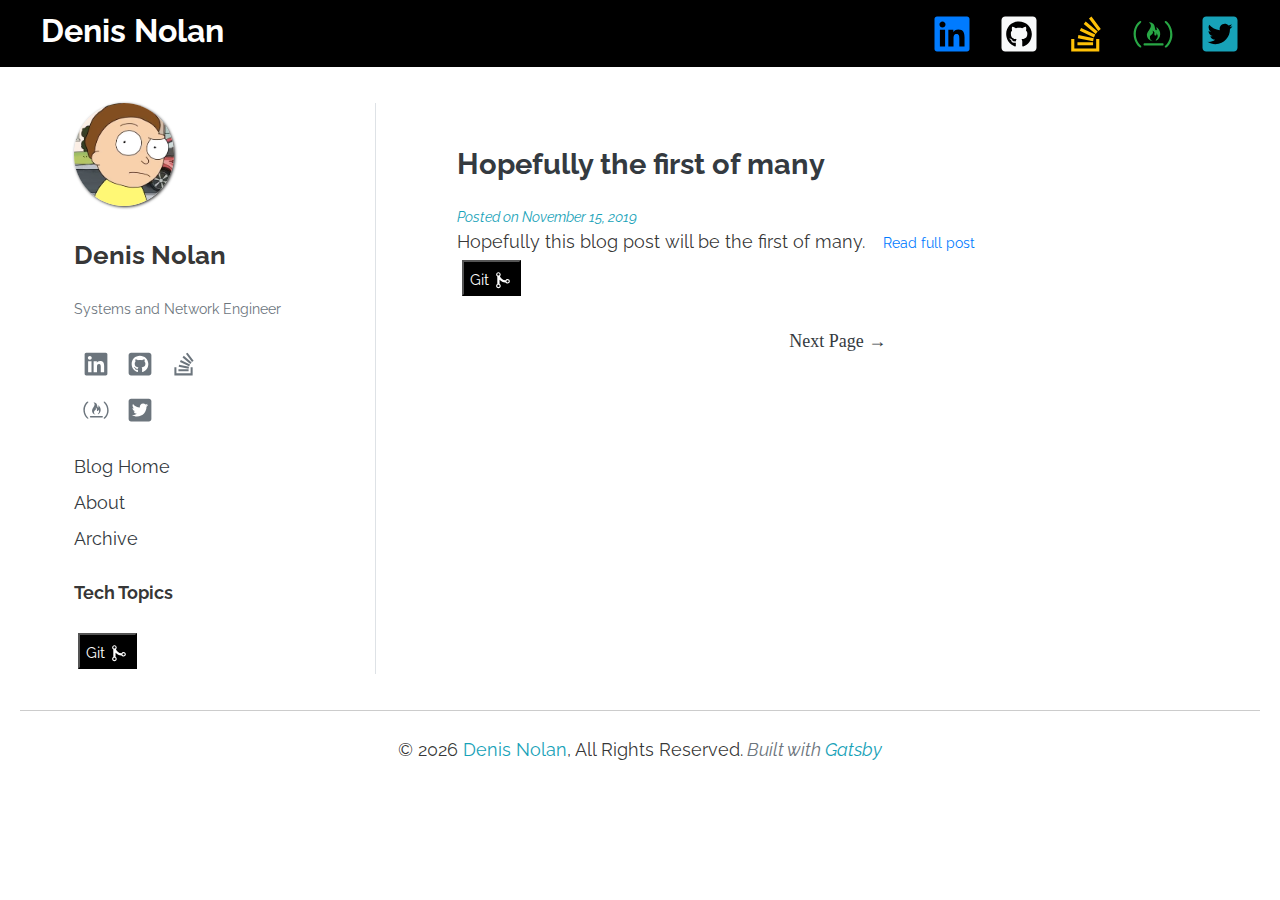
==== commit 3b1f2cdd: "Updates" ====
--- a/index.html
+++ b/index.html
@@ -5,4 +5,4 @@
  * Copyright 2011-2019 The Bootstrap Authors
  * Copyright 2011-2019 Twitter, Inc.
  * Licensed under MIT (https://github.com/twbs/bootstrap/blob/master/LICENSE)
- */:root{--blue:#007bff;--indigo:#6610f2;--purple:#6f42c1;--pink:#e83e8c;--red:#dc3545;--orange:#fd7e14;--yellow:#ffc107;--green:#28a745;--teal:#20c997;--cyan:#17a2b8;--white:#fff;--gray:#6c757d;--gray-dark:#343a40;--primary:#007bff;--secondary:#6c757d;--success:#28a745;--info:#17a2b8;--warning:#ffc107;--danger:#dc3545;--light:#f8f9fa;--dark:#343a40;--breakpoint-xs:0;--breakpoint-sm:576px;--breakpoint-md:768px;--breakpoint-lg:992px;--breakpoint-xl:1200px;--font-family-sans-serif:-apple-system,BlinkMacSystemFont,"Segoe UI",Roboto,"Helvetica Neue",Arial,"Noto Sans",sans-serif,"Apple Color Emoji","Segoe UI Emoji","Segoe UI Symbol","Noto Color Emoji";--font-family-monospace:SFMono-Regular,Menlo,Monaco,Consolas,"Liberation Mono","Courier New",monospace}*,:after,:before{box-sizing:border-box}html{line-height:1.15;-webkit-tap-highlight-color:rgba(0,0,0,0)}article,aside,figcaption,figure,footer,header,hgroup,main,nav,section{display:block}body{font-family:-apple-system,BlinkMacSystemFont,Segoe UI,Roboto,Helvetica Neue,Arial,Noto Sans,sans-serif,Apple Color Emoji,Segoe UI Emoji,Segoe UI Symbol,Noto Color Emoji;font-size:1rem;line-height:1.5;color:#212529;text-align:left;background-color:#fff}[tabindex="-1"]:focus{outline:0!important}h1,h2,h3,h4,h5,h6{margin-top:0;margin-bottom:.5rem}p{margin-top:0;margin-bottom:1rem}abbr[data-original-title],abbr[title]{text-decoration:underline;-webkit-text-decoration:underline dotted;text-decoration:underline dotted;cursor:help;border-bottom:0;-webkit-text-decoration-skip-ink:none;text-decoration-skip-ink:none}address{font-style:normal;line-height:inherit}address,dl,ol,ul{margin-bottom:1rem}dl,ol,ul{margin-top:0}ol ol,ol ul,ul ol,ul ul{margin-bottom:0}dd{margin-bottom:.5rem;margin-left:0}blockquote{margin:0 0 1rem}a{color:#007bff;text-decoration:none}a:hover{color:#0056b3;text-decoration:underline}a:not([href]):not([tabindex]),a:not([href]):not([tabindex]):focus,a:not([href]):not([tabindex]):hover{color:inherit;text-decoration:none}a:not([href]):not([tabindex]):focus{outline:0}code,kbd,pre,samp{font-family:SFMono-Regular,Menlo,Monaco,Consolas,Liberation Mono,Courier New,monospace}pre{margin-top:0;margin-bottom:1rem}figure{margin:0 0 1rem}img,svg{vertical-align:middle}svg{overflow:hidden}caption{padding-top:.75rem;padding-bottom:.75rem;color:#6c757d;text-align:left;caption-side:bottom}th{text-align:inherit}label{display:inline-block;margin-bottom:.5rem}button{border-radius:0}button:focus{outline:1px dotted;outline:5px auto -webkit-focus-ring-color}button,input,optgroup,select,textarea{font-family:inherit;font-size:inherit;line-height:inherit}select{word-wrap:normal}[type=button],[type=reset],[type=submit],button{-webkit-appearance:button}[type=button]:not(:disabled),[type=reset]:not(:disabled),[type=submit]:not(:disabled),button:not(:disabled){cursor:pointer}input[type=checkbox],input[type=radio]{box-sizing:border-box;padding:0}input[type=date],input[type=datetime-local],input[type=month],input[type=time]{-webkit-appearance:listbox}textarea{resize:vertical}fieldset{min-width:0;margin:0;border:0}legend{display:block;width:100%;margin-bottom:.5rem;font-size:1.5rem;line-height:inherit}[type=search]{-webkit-appearance:none}[type=search]::-webkit-search-decoration{-webkit-appearance:none}output{display:inline-block}summary{display:list-item;cursor:pointer}template{display:none}[hidden]{display:none!important}.h1,.h2,.h3,.h4,.h5,.h6,h1,h2,h3,h4,h5,h6{margin-bottom:.5rem;font-weight:500;line-height:1.2}.h1,h1{font-size:2.5rem}.h2,h2{font-size:2rem}.h3,h3{font-size:1.75rem}.h4,h4{font-size:1.5rem}.h5,h5{font-size:1.25rem}.h6,h6{font-size:1rem}.lead{font-size:1.25rem;font-weight:300}.display-1{font-size:6rem}.display-1,.display-2{font-weight:300;line-height:1.2}.display-2{font-size:5.5rem}.display-3{font-size:4.5rem}.display-3,.display-4{font-weight:300;line-height:1.2}.display-4{font-size:3.5rem}hr{margin-top:1rem;margin-bottom:1rem;border:0;border-top:1px solid rgba(0,0,0,.1)}.small,small{font-size:80%;font-weight:400}.mark,mark{padding:.2em;background-color:#fcf8e3}.list-inline,.list-unstyled{padding-left:0;list-style:none}.list-inline-item{display:inline-block}.list-inline-item:not(:last-child){margin-right:.5rem}.initialism{font-size:90%;text-transform:uppercase}.blockquote{margin-bottom:1rem;font-size:1.25rem}.blockquote-footer{display:block;font-size:80%;color:#6c757d}.blockquote-footer:before{content:"\2014\A0"}.img-fluid,.img-thumbnail{max-width:100%;height:auto}.img-thumbnail{padding:.25rem;background-color:#fff;border:1px solid #dee2e6;border-radius:.25rem}.figure{display:inline-block}.figure-img{margin-bottom:.5rem;line-height:1}.figure-caption{font-size:90%;color:#6c757d}code{font-size:87.5%;color:#e83e8c;word-break:break-word}a>code{color:inherit}kbd{padding:.2rem .4rem;font-size:87.5%;color:#fff;background-color:#212529;border-radius:.2rem}kbd kbd{padding:0;font-size:100%;font-weight:700}pre{display:block;font-size:87.5%;color:#212529}pre code{font-size:inherit;color:inherit;word-break:normal}.pre-scrollable{max-height:340px;overflow-y:scroll}.container{width:100%;padding-right:15px;padding-left:15px;margin-right:auto;margin-left:auto}@media (min-width:576px){.container{max-width:540px}}@media (min-width:768px){.container{max-width:720px}}@media (min-width:992px){.container{max-width:960px}}@media (min-width:1200px){.container{max-width:1140px}}.container-fluid{width:100%;padding-right:15px;padding-left:15px;margin-right:auto;margin-left:auto}.row{display:flex;flex-wrap:wrap;margin-right:-15px;margin-left:-15px}.no-gutters{margin-right:0;margin-left:0}.no-gutters>.col,.no-gutters>[class*=col-]{padding-right:0;padding-left:0}.col,.col-1,.col-2,.col-3,.col-4,.col-5,.col-6,.col-7,.col-8,.col-9,.col-10,.col-11,.col-12,.col-auto,.col-lg,.col-lg-1,.col-lg-2,.col-lg-3,.col-lg-4,.col-lg-5,.col-lg-6,.col-lg-7,.col-lg-8,.col-lg-9,.col-lg-10,.col-lg-11,.col-lg-12,.col-lg-auto,.col-md,.col-md-1,.col-md-2,.col-md-3,.col-md-4,.col-md-5,.col-md-6,.col-md-7,.col-md-8,.col-md-9,.col-md-10,.col-md-11,.col-md-12,.col-md-auto,.col-sm,.col-sm-1,.col-sm-2,.col-sm-3,.col-sm-4,.col-sm-5,.col-sm-6,.col-sm-7,.col-sm-8,.col-sm-9,.col-sm-10,.col-sm-11,.col-sm-12,.col-sm-auto,.col-xl,.col-xl-1,.col-xl-2,.col-xl-3,.col-xl-4,.col-xl-5,.col-xl-6,.col-xl-7,.col-xl-8,.col-xl-9,.col-xl-10,.col-xl-11,.col-xl-12,.col-xl-auto{position:relative;width:100%;padding-right:15px;padding-left:15px}.col{flex-basis:0;flex-grow:1;max-width:100%}.col-auto{flex:0 0 auto;width:auto;max-width:100%}.col-1{flex:0 0 8.333333%;max-width:8.333333%}.col-2{flex:0 0 16.666667%;max-width:16.666667%}.col-3{flex:0 0 25%;max-width:25%}.col-4{flex:0 0 33.333333%;max-width:33.333333%}.col-5{flex:0 0 41.666667%;max-width:41.666667%}.col-6{flex:0 0 50%;max-width:50%}.col-7{flex:0 0 58.333333%;max-width:58.333333%}.col-8{flex:0 0 66.666667%;max-width:66.666667%}.col-9{flex:0 0 75%;max-width:75%}.col-10{flex:0 0 83.333333%;max-width:83.333333%}.col-11{flex:0 0 91.666667%;max-width:91.666667%}.col-12{flex:0 0 100%;max-width:100%}.order-first{order:-1}.order-last{order:13}.order-0{order:0}.order-1{order:1}.order-2{order:2}.order-3{order:3}.order-4{order:4}.order-5{order:5}.order-6{order:6}.order-7{order:7}.order-8{order:8}.order-9{order:9}.order-10{order:10}.order-11{order:11}.order-12{order:12}.offset-1{margin-left:8.333333%}.offset-2{margin-left:16.666667%}.offset-3{margin-left:25%}.offset-4{margin-left:33.333333%}.offset-5{margin-left:41.666667%}.offset-6{margin-left:50%}.offset-7{margin-left:58.333333%}.offset-8{margin-left:66.666667%}.offset-9{margin-left:75%}.offset-10{margin-left:83.333333%}.offset-11{margin-left:91.666667%}@media (min-width:576px){.col-sm{flex-basis:0;flex-grow:1;max-width:100%}.col-sm-auto{flex:0 0 auto;width:auto;max-width:100%}.col-sm-1{flex:0 0 8.333333%;max-width:8.333333%}.col-sm-2{flex:0 0 16.666667%;max-width:16.666667%}.col-sm-3{flex:0 0 25%;max-width:25%}.col-sm-4{flex:0 0 33.333333%;max-width:33.333333%}.col-sm-5{flex:0 0 41.666667%;max-width:41.666667%}.col-sm-6{flex:0 0 50%;max-width:50%}.col-sm-7{flex:0 0 58.333333%;max-width:58.333333%}.col-sm-8{flex:0 0 66.666667%;max-width:66.666667%}.col-sm-9{flex:0 0 75%;max-width:75%}.col-sm-10{flex:0 0 83.333333%;max-width:83.333333%}.col-sm-11{flex:0 0 91.666667%;max-width:91.666667%}.col-sm-12{flex:0 0 100%;max-width:100%}.order-sm-first{order:-1}.order-sm-last{order:13}.order-sm-0{order:0}.order-sm-1{order:1}.order-sm-2{order:2}.order-sm-3{order:3}.order-sm-4{order:4}.order-sm-5{order:5}.order-sm-6{order:6}.order-sm-7{order:7}.order-sm-8{order:8}.order-sm-9{order:9}.order-sm-10{order:10}.order-sm-11{order:11}.order-sm-12{order:12}.offset-sm-0{margin-left:0}.offset-sm-1{margin-left:8.333333%}.offset-sm-2{margin-left:16.666667%}.offset-sm-3{margin-left:25%}.offset-sm-4{margin-left:33.333333%}.offset-sm-5{margin-left:41.666667%}.offset-sm-6{margin-left:50%}.offset-sm-7{margin-left:58.333333%}.offset-sm-8{margin-left:66.666667%}.offset-sm-9{margin-left:75%}.offset-sm-10{margin-left:83.333333%}.offset-sm-11{margin-left:91.666667%}}@media (min-width:768px){.col-md{flex-basis:0;flex-grow:1;max-width:100%}.col-md-auto{flex:0 0 auto;width:auto;max-width:100%}.col-md-1{flex:0 0 8.333333%;max-width:8.333333%}.col-md-2{flex:0 0 16.666667%;max-width:16.666667%}.col-md-3{flex:0 0 25%;max-width:25%}.col-md-4{flex:0 0 33.333333%;max-width:33.333333%}.col-md-5{flex:0 0 41.666667%;max-width:41.666667%}.col-md-6{flex:0 0 50%;max-width:50%}.col-md-7{flex:0 0 58.333333%;max-width:58.333333%}.col-md-8{flex:0 0 66.666667%;max-width:66.666667%}.col-md-9{flex:0 0 75%;max-width:75%}.col-md-10{flex:0 0 83.333333%;max-width:83.333333%}.col-md-11{flex:0 0 91.666667%;max-width:91.666667%}.col-md-12{flex:0 0 100%;max-width:100%}.order-md-first{order:-1}.order-md-last{order:13}.order-md-0{order:0}.order-md-1{order:1}.order-md-2{order:2}.order-md-3{order:3}.order-md-4{order:4}.order-md-5{order:5}.order-md-6{order:6}.order-md-7{order:7}.order-md-8{order:8}.order-md-9{order:9}.order-md-10{order:10}.order-md-11{order:11}.order-md-12{order:12}.offset-md-0{margin-left:0}.offset-md-1{margin-left:8.333333%}.offset-md-2{margin-left:16.666667%}.offset-md-3{margin-left:25%}.offset-md-4{margin-left:33.333333%}.offset-md-5{margin-left:41.666667%}.offset-md-6{margin-left:50%}.offset-md-7{margin-left:58.333333%}.offset-md-8{margin-left:66.666667%}.offset-md-9{margin-left:75%}.offset-md-10{margin-left:83.333333%}.offset-md-11{margin-left:91.666667%}}@media (min-width:992px){.col-lg{flex-basis:0;flex-grow:1;max-width:100%}.col-lg-auto{flex:0 0 auto;width:auto;max-width:100%}.col-lg-1{flex:0 0 8.333333%;max-width:8.333333%}.col-lg-2{flex:0 0 16.666667%;max-width:16.666667%}.col-lg-3{flex:0 0 25%;max-width:25%}.col-lg-4{flex:0 0 33.333333%;max-width:33.333333%}.col-lg-5{flex:0 0 41.666667%;max-width:41.666667%}.col-lg-6{flex:0 0 50%;max-width:50%}.col-lg-7{flex:0 0 58.333333%;max-width:58.333333%}.col-lg-8{flex:0 0 66.666667%;max-width:66.666667%}.col-lg-9{flex:0 0 75%;max-width:75%}.col-lg-10{flex:0 0 83.333333%;max-width:83.333333%}.col-lg-11{flex:0 0 91.666667%;max-width:91.666667%}.col-lg-12{flex:0 0 100%;max-width:100%}.order-lg-first{order:-1}.order-lg-last{order:13}.order-lg-0{order:0}.order-lg-1{order:1}.order-lg-2{order:2}.order-lg-3{order:3}.order-lg-4{order:4}.order-lg-5{order:5}.order-lg-6{order:6}.order-lg-7{order:7}.order-lg-8{order:8}.order-lg-9{order:9}.order-lg-10{order:10}.order-lg-11{order:11}.order-lg-12{order:12}.offset-lg-0{margin-left:0}.offset-lg-1{margin-left:8.333333%}.offset-lg-2{margin-left:16.666667%}.offset-lg-3{margin-left:25%}.offset-lg-4{margin-left:33.333333%}.offset-lg-5{margin-left:41.666667%}.offset-lg-6{margin-left:50%}.offset-lg-7{margin-left:58.333333%}.offset-lg-8{margin-left:66.666667%}.offset-lg-9{margin-left:75%}.offset-lg-10{margin-left:83.333333%}.offset-lg-11{margin-left:91.666667%}}@media (min-width:1200px){.col-xl{flex-basis:0;flex-grow:1;max-width:100%}.col-xl-auto{flex:0 0 auto;width:auto;max-width:100%}.col-xl-1{flex:0 0 8.333333%;max-width:8.333333%}.col-xl-2{flex:0 0 16.666667%;max-width:16.666667%}.col-xl-3{flex:0 0 25%;max-width:25%}.col-xl-4{flex:0 0 33.333333%;max-width:33.333333%}.col-xl-5{flex:0 0 41.666667%;max-width:41.666667%}.col-xl-6{flex:0 0 50%;max-width:50%}.col-xl-7{flex:0 0 58.333333%;max-width:58.333333%}.col-xl-8{flex:0 0 66.666667%;max-width:66.666667%}.col-xl-9{flex:0 0 75%;max-width:75%}.col-xl-10{flex:0 0 83.333333%;max-width:83.333333%}.col-xl-11{flex:0 0 91.666667%;max-width:91.666667%}.col-xl-12{flex:0 0 100%;max-width:100%}.order-xl-first{order:-1}.order-xl-last{order:13}.order-xl-0{order:0}.order-xl-1{order:1}.order-xl-2{order:2}.order-xl-3{order:3}.order-xl-4{order:4}.order-xl-5{order:5}.order-xl-6{order:6}.order-xl-7{order:7}.order-xl-8{order:8}.order-xl-9{order:9}.order-xl-10{order:10}.order-xl-11{order:11}.order-xl-12{order:12}.offset-xl-0{margin-left:0}.offset-xl-1{margin-left:8.333333%}.offset-xl-2{margin-left:16.666667%}.offset-xl-3{margin-left:25%}.offset-xl-4{margin-left:33.333333%}.offset-xl-5{margin-left:41.666667%}.offset-xl-6{margin-left:50%}.offset-xl-7{margin-left:58.333333%}.offset-xl-8{margin-left:66.666667%}.offset-xl-9{margin-left:75%}.offset-xl-10{margin-left:83.333333%}.offset-xl-11{margin-left:91.666667%}}.table{width:100%;margin-bottom:1rem;color:#212529}.table td,.table th{padding:.75rem;vertical-align:top;border-top:1px solid #dee2e6}.table thead th{vertical-align:bottom;border-bottom:2px solid #dee2e6}.table tbody+tbody{border-top:2px solid #dee2e6}.table-sm td,.table-sm th{padding:.3rem}.table-bordered,.table-bordered td,.table-bordered th{border:1px solid #dee2e6}.table-bordered thead td,.table-bordered thead th{border-bottom-width:2px}.table-borderless tbody+tbody,.table-borderless td,.table-borderless th,.table-borderless thead th{border:0}.table-striped tbody tr:nth-of-type(odd){background-color:rgba(0,0,0,.05)}.table-hover tbody tr:hover{color:#212529;background-color:rgba(0,0,0,.075)}.table-primary,.table-primary>td,.table-primary>th{background-color:#b8daff}.table-primary tbody+tbody,.table-primary td,.table-primary th,.table-primary thead th{border-color:#7abaff}.table-hover .table-primary:hover,.table-hover .table-primary:hover>td,.table-hover .table-primary:hover>th{background-color:#9fcdff}.table-secondary,.table-secondary>td,.table-secondary>th{background-color:#d6d8db}.table-secondary tbody+tbody,.table-secondary td,.table-secondary th,.table-secondary thead th{border-color:#b3b7bb}.table-hover .table-secondary:hover,.table-hover .table-secondary:hover>td,.table-hover .table-secondary:hover>th{background-color:#c8cbcf}.table-success,.table-success>td,.table-success>th{background-color:#c3e6cb}.table-success tbody+tbody,.table-success td,.table-success th,.table-success thead th{border-color:#8fd19e}.table-hover .table-success:hover,.table-hover .table-success:hover>td,.table-hover .table-success:hover>th{background-color:#b1dfbb}.table-info,.table-info>td,.table-info>th{background-color:#bee5eb}.table-info tbody+tbody,.table-info td,.table-info th,.table-info thead th{border-color:#86cfda}.table-hover .table-info:hover,.table-hover .table-info:hover>td,.table-hover .table-info:hover>th{background-color:#abdde5}.table-warning,.table-warning>td,.table-warning>th{background-color:#ffeeba}.table-warning tbody+tbody,.table-warning td,.table-warning th,.table-warning thead th{border-color:#ffdf7e}.table-hover .table-warning:hover,.table-hover .table-warning:hover>td,.table-hover .table-warning:hover>th{background-color:#ffe8a1}.table-danger,.table-danger>td,.table-danger>th{background-color:#f5c6cb}.table-danger tbody+tbody,.table-danger td,.table-danger th,.table-danger thead th{border-color:#ed969e}.table-hover .table-danger:hover,.table-hover .table-danger:hover>td,.table-hover .table-danger:hover>th{background-color:#f1b0b7}.table-light,.table-light>td,.table-light>th{background-color:#fdfdfe}.table-light tbody+tbody,.table-light td,.table-light th,.table-light thead th{border-color:#fbfcfc}.table-hover .table-light:hover,.table-hover .table-light:hover>td,.table-hover .table-light:hover>th{background-color:#ececf6}.table-dark,.table-dark>td,.table-dark>th{background-color:#c6c8ca}.table-dark tbody+tbody,.table-dark td,.table-dark th,.table-dark thead th{border-color:#95999c}.table-hover .table-dark:hover,.table-hover .table-dark:hover>td,.table-hover .table-dark:hover>th{background-color:#b9bbbe}.table-active,.table-active>td,.table-active>th,.table-hover .table-active:hover,.table-hover .table-active:hover>td,.table-hover .table-active:hover>th{background-color:rgba(0,0,0,.075)}.table .thead-dark th{color:#fff;background-color:#343a40;border-color:#454d55}.table .thead-light th{color:#495057;background-color:#e9ecef;border-color:#dee2e6}.table-dark{color:#fff;background-color:#343a40}.table-dark td,.table-dark th,.table-dark thead th{border-color:#454d55}.table-dark.table-bordered{border:0}.table-dark.table-striped tbody tr:nth-of-type(odd){background-color:hsla(0,0%,100%,.05)}.table-dark.table-hover tbody tr:hover{color:#fff;background-color:hsla(0,0%,100%,.075)}@media (max-width:575.98px){.table-responsive-sm{display:block;width:100%;overflow-x:auto;-webkit-overflow-scrolling:touch}.table-responsive-sm>.table-bordered{border:0}}@media (max-width:767.98px){.table-responsive-md{display:block;width:100%;overflow-x:auto;-webkit-overflow-scrolling:touch}.table-responsive-md>.table-bordered{border:0}}@media (max-width:991.98px){.table-responsive-lg{display:block;width:100%;overflow-x:auto;-webkit-overflow-scrolling:touch}.table-responsive-lg>.table-bordered{border:0}}@media (max-width:1199.98px){.table-responsive-xl{display:block;width:100%;overflow-x:auto;-webkit-overflow-scrolling:touch}.table-responsive-xl>.table-bordered{border:0}}.table-responsive{display:block;width:100%;overflow-x:auto;-webkit-overflow-scrolling:touch}.table-responsive>.table-bordered{border:0}.form-control{display:block;width:100%;height:calc(1.5em + .75rem + 2px);padding:.375rem .75rem;font-size:1rem;font-weight:400;line-height:1.5;color:#495057;background-color:#fff;background-clip:padding-box;border:1px solid #ced4da;border-radius:.25rem;-webkit-transition:border-color .15s ease-in-out,box-shadow .15s ease-in-out;transition:border-color .15s ease-in-out,box-shadow .15s ease-in-out}@media (prefers-reduced-motion:reduce){.form-control{-webkit-transition:none;transition:none}}.form-control::-ms-expand{background-color:transparent;border:0}.form-control:focus{color:#495057;background-color:#fff;border-color:#80bdff;outline:0;box-shadow:0 0 0 .2rem rgba(0,123,255,.25)}.form-control::-webkit-input-placeholder{color:#6c757d;opacity:1}.form-control:-ms-input-placeholder{color:#6c757d;opacity:1}.form-control::-ms-input-placeholder{color:#6c757d;opacity:1}.form-control::placeholder{color:#6c757d;opacity:1}.form-control:disabled,.form-control[readonly]{background-color:#e9ecef;opacity:1}select.form-control:focus::-ms-value{color:#495057;background-color:#fff}.form-control-file,.form-control-range{display:block;width:100%}.col-form-label{padding-top:calc(.375rem + 1px);padding-bottom:calc(.375rem + 1px);margin-bottom:0;font-size:inherit;line-height:1.5}.col-form-label-lg{padding-top:calc(.5rem + 1px);padding-bottom:calc(.5rem + 1px);font-size:1.25rem;line-height:1.5}.col-form-label-sm{padding-top:calc(.25rem + 1px);padding-bottom:calc(.25rem + 1px);font-size:.875rem;line-height:1.5}.form-control-plaintext{display:block;width:100%;padding-top:.375rem;padding-bottom:.375rem;margin-bottom:0;line-height:1.5;color:#212529;background-color:transparent;border:solid transparent;border-width:1px 0}.form-control-plaintext.form-control-lg,.form-control-plaintext.form-control-sm{padding-right:0;padding-left:0}.form-control-sm{height:calc(1.5em + .5rem + 2px);padding:.25rem .5rem;font-size:.875rem;line-height:1.5;border-radius:.2rem}.form-control-lg{height:calc(1.5em + 1rem + 2px);padding:.5rem 1rem;font-size:1.25rem;line-height:1.5;border-radius:.3rem}select.form-control[multiple],select.form-control[size],textarea.form-control{height:auto}.form-group{margin-bottom:1rem}.form-text{display:block;margin-top:.25rem}.form-row{display:flex;flex-wrap:wrap;margin-right:-5px;margin-left:-5px}.form-row>.col,.form-row>[class*=col-]{padding-right:5px;padding-left:5px}.form-check{position:relative;display:block;padding-left:1.25rem}.form-check-input{position:absolute;margin-top:.3rem;margin-left:-1.25rem}.form-check-input:disabled~.form-check-label{color:#6c757d}.form-check-label{margin-bottom:0}.form-check-inline{display:inline-flex;align-items:center;padding-left:0;margin-right:.75rem}.form-check-inline .form-check-input{position:static;margin-top:0;margin-right:.3125rem;margin-left:0}.valid-feedback{display:none;width:100%;margin-top:.25rem;font-size:80%;color:#28a745}.valid-tooltip{position:absolute;top:100%;z-index:5;display:none;max-width:100%;padding:.25rem .5rem;margin-top:.1rem;font-size:.875rem;line-height:1.5;color:#fff;background-color:rgba(40,167,69,.9);border-radius:.25rem}.form-control.is-valid,.was-validated .form-control:valid{border-color:#28a745;padding-right:calc(1.5em + .75rem);background-image:url("data:image/svg+xml;charset=utf-8,%3Csvg xmlns='http://www.w3.org/2000/svg' viewBox='0 0 8 8'%3E%3Cpath fill='%2328a745' d='M2.3 6.73L.6 4.53c-.4-1.04.46-1.4 1.1-.8l1.1 1.4 3.4-3.8c.6-.63 1.6-.27 1.2.7l-4 4.6c-.43.5-.8.4-1.1.1z'/%3E%3C/svg%3E");background-repeat:no-repeat;background-position:100% calc(.375em + .1875rem);background-size:calc(.75em + .375rem) calc(.75em + .375rem)}.form-control.is-valid:focus,.was-validated .form-control:valid:focus{border-color:#28a745;box-shadow:0 0 0 .2rem rgba(40,167,69,.25)}.form-control.is-valid~.valid-feedback,.form-control.is-valid~.valid-tooltip,.was-validated .form-control:valid~.valid-feedback,.was-validated .form-control:valid~.valid-tooltip{display:block}.was-validated textarea.form-control:valid,textarea.form-control.is-valid{padding-right:calc(1.5em + .75rem);background-position:top calc(.375em + .1875rem) right calc(.375em + .1875rem)}.custom-select.is-valid,.was-validated .custom-select:valid{border-color:#28a745;padding-right:calc((3em + 2.25rem)/4 + 1.75rem);background:url("data:image/svg+xml;charset=utf-8,%3Csvg xmlns='http://www.w3.org/2000/svg' viewBox='0 0 4 5'%3E%3Cpath fill='%23343a40' d='M2 0L0 2h4zm0 5L0 3h4z'/%3E%3C/svg%3E") no-repeat right .75rem center/8px 10px,url("data:image/svg+xml;charset=utf-8,%3Csvg xmlns='http://www.w3.org/2000/svg' viewBox='0 0 8 8'%3E%3Cpath fill='%2328a745' d='M2.3 6.73L.6 4.53c-.4-1.04.46-1.4 1.1-.8l1.1 1.4 3.4-3.8c.6-.63 1.6-.27 1.2.7l-4 4.6c-.43.5-.8.4-1.1.1z'/%3E%3C/svg%3E") #fff no-repeat center right 1.75rem/calc(.75em + .375rem) calc(.75em + .375rem)}.custom-select.is-valid:focus,.was-validated .custom-select:valid:focus{border-color:#28a745;box-shadow:0 0 0 .2rem rgba(40,167,69,.25)}.custom-select.is-valid~.valid-feedback,.custom-select.is-valid~.valid-tooltip,.form-control-file.is-valid~.valid-feedback,.form-control-file.is-valid~.valid-tooltip,.was-validated .custom-select:valid~.valid-feedback,.was-validated .custom-select:valid~.valid-tooltip,.was-validated .form-control-file:valid~.valid-feedback,.was-validated .form-control-file:valid~.valid-tooltip{display:block}.form-check-input.is-valid~.form-check-label,.was-validated .form-check-input:valid~.form-check-label{color:#28a745}.form-check-input.is-valid~.valid-feedback,.form-check-input.is-valid~.valid-tooltip,.was-validated .form-check-input:valid~.valid-feedback,.was-validated .form-check-input:valid~.valid-tooltip{display:block}.custom-control-input.is-valid~.custom-control-label,.was-validated .custom-control-input:valid~.custom-control-label{color:#28a745}.custom-control-input.is-valid~.custom-control-label:before,.was-validated .custom-control-input:valid~.custom-control-label:before{border-color:#28a745}.custom-control-input.is-valid~.valid-feedback,.custom-control-input.is-valid~.valid-tooltip,.was-validated .custom-control-input:valid~.valid-feedback,.was-validated .custom-control-input:valid~.valid-tooltip{display:block}.custom-control-input.is-valid:checked~.custom-control-label:before,.was-validated .custom-control-input:valid:checked~.custom-control-label:before{border-color:#34ce57;background-color:#34ce57}.custom-control-input.is-valid:focus~.custom-control-label:before,.was-validated .custom-control-input:valid:focus~.custom-control-label:before{box-shadow:0 0 0 .2rem rgba(40,167,69,.25)}.custom-control-input.is-valid:focus:not(:checked)~.custom-control-label:before,.custom-file-input.is-valid~.custom-file-label,.was-validated .custom-control-input:valid:focus:not(:checked)~.custom-control-label:before,.was-validated .custom-file-input:valid~.custom-file-label{border-color:#28a745}.custom-file-input.is-valid~.valid-feedback,.custom-file-input.is-valid~.valid-tooltip,.was-validated .custom-file-input:valid~.valid-feedback,.was-validated .custom-file-input:valid~.valid-tooltip{display:block}.custom-file-input.is-valid:focus~.custom-file-label,.was-validated .custom-file-input:valid:focus~.custom-file-label{border-color:#28a745;box-shadow:0 0 0 .2rem rgba(40,167,69,.25)}.invalid-feedback{display:none;width:100%;margin-top:.25rem;font-size:80%;color:#dc3545}.invalid-tooltip{position:absolute;top:100%;z-index:5;display:none;max-width:100%;padding:.25rem .5rem;margin-top:.1rem;font-size:.875rem;line-height:1.5;color:#fff;background-color:rgba(220,53,69,.9);border-radius:.25rem}.form-control.is-invalid,.was-validated .form-control:invalid{border-color:#dc3545;padding-right:calc(1.5em + .75rem);background-image:url("data:image/svg+xml;charset=utf-8,%3Csvg xmlns='http://www.w3.org/2000/svg' fill='%23dc3545' viewBox='-2 -2 7 7'%3E%3Cpath stroke='%23dc3545' d='M0 0l3 3m0-3L0 3'/%3E%3Ccircle r='.5'/%3E%3Ccircle cx='3' r='.5'/%3E%3Ccircle cy='3' r='.5'/%3E%3Ccircle cx='3' cy='3' r='.5'/%3E%3C/svg%3E");background-repeat:no-repeat;background-position:100% calc(.375em + .1875rem);background-size:calc(.75em + .375rem) calc(.75em + .375rem)}.form-control.is-invalid:focus,.was-validated .form-control:invalid:focus{border-color:#dc3545;box-shadow:0 0 0 .2rem rgba(220,53,69,.25)}.form-control.is-invalid~.invalid-feedback,.form-control.is-invalid~.invalid-tooltip,.was-validated .form-control:invalid~.invalid-feedback,.was-validated .form-control:invalid~.invalid-tooltip{display:block}.was-validated textarea.form-control:invalid,textarea.form-control.is-invalid{padding-right:calc(1.5em + .75rem);background-position:top calc(.375em + .1875rem) right calc(.375em + .1875rem)}.custom-select.is-invalid,.was-validated .custom-select:invalid{border-color:#dc3545;padding-right:calc((3em + 2.25rem)/4 + 1.75rem);background:url("data:image/svg+xml;charset=utf-8,%3Csvg xmlns='http://www.w3.org/2000/svg' viewBox='0 0 4 5'%3E%3Cpath fill='%23343a40' d='M2 0L0 2h4zm0 5L0 3h4z'/%3E%3C/svg%3E") no-repeat right .75rem center/8px 10px,url("data:image/svg+xml;charset=utf-8,%3Csvg xmlns='http://www.w3.org/2000/svg' fill='%23dc3545' viewBox='-2 -2 7 7'%3E%3Cpath stroke='%23dc3545' d='M0 0l3 3m0-3L0 3'/%3E%3Ccircle r='.5'/%3E%3Ccircle cx='3' r='.5'/%3E%3Ccircle cy='3' r='.5'/%3E%3Ccircle cx='3' cy='3' r='.5'/%3E%3C/svg%3E") #fff no-repeat center right 1.75rem/calc(.75em + .375rem) calc(.75em + .375rem)}.custom-select.is-invalid:focus,.was-validated .custom-select:invalid:focus{border-color:#dc3545;box-shadow:0 0 0 .2rem rgba(220,53,69,.25)}.custom-select.is-invalid~.invalid-feedback,.custom-select.is-invalid~.invalid-tooltip,.form-control-file.is-invalid~.invalid-feedback,.form-control-file.is-invalid~.invalid-tooltip,.was-validated .custom-select:invalid~.invalid-feedback,.was-validated .custom-select:invalid~.invalid-tooltip,.was-validated .form-control-file:invalid~.invalid-feedback,.was-validated .form-control-file:invalid~.invalid-tooltip{display:block}.form-check-input.is-invalid~.form-check-label,.was-validated .form-check-input:invalid~.form-check-label{color:#dc3545}.form-check-input.is-invalid~.invalid-feedback,.form-check-input.is-invalid~.invalid-tooltip,.was-validated .form-check-input:invalid~.invalid-feedback,.was-validated .form-check-input:invalid~.invalid-tooltip{display:block}.custom-control-input.is-invalid~.custom-control-label,.was-validated .custom-control-input:invalid~.custom-control-label{color:#dc3545}.custom-control-input.is-invalid~.custom-control-label:before,.was-validated .custom-control-input:invalid~.custom-control-label:before{border-color:#dc3545}.custom-control-input.is-invalid~.invalid-feedback,.custom-control-input.is-invalid~.invalid-tooltip,.was-validated .custom-control-input:invalid~.invalid-feedback,.was-validated .custom-control-input:invalid~.invalid-tooltip{display:block}.custom-control-input.is-invalid:checked~.custom-control-label:before,.was-validated .custom-control-input:invalid:checked~.custom-control-label:before{border-color:#e4606d;background-color:#e4606d}.custom-control-input.is-invalid:focus~.custom-control-label:before,.was-validated .custom-control-input:invalid:focus~.custom-control-label:before{box-shadow:0 0 0 .2rem rgba(220,53,69,.25)}.custom-control-input.is-invalid:focus:not(:checked)~.custom-control-label:before,.custom-file-input.is-invalid~.custom-file-label,.was-validated .custom-control-input:invalid:focus:not(:checked)~.custom-control-label:before,.was-validated .custom-file-input:invalid~.custom-file-label{border-color:#dc3545}.custom-file-input.is-invalid~.invalid-feedback,.custom-file-input.is-invalid~.invalid-tooltip,.was-validated .custom-file-input:invalid~.invalid-feedback,.was-validated .custom-file-input:invalid~.invalid-tooltip{display:block}.custom-file-input.is-invalid:focus~.custom-file-label,.was-validated .custom-file-input:invalid:focus~.custom-file-label{border-color:#dc3545;box-shadow:0 0 0 .2rem rgba(220,53,69,.25)}.form-inline{display:flex;flex-flow:row wrap;align-items:center}.form-inline .form-check{width:100%}@media (min-width:576px){.form-inline label{justify-content:center}.form-inline .form-group,.form-inline label{display:flex;align-items:center;margin-bottom:0}.form-inline .form-group{flex:0 0 auto;flex-flow:row wrap}.form-inline .form-control{display:inline-block;width:auto;vertical-align:middle}.form-inline .form-control-plaintext{display:inline-block}.form-inline .custom-select,.form-inline .input-group{width:auto}.form-inline .form-check{display:flex;align-items:center;justify-content:center;width:auto;padding-left:0}.form-inline .form-check-input{position:relative;flex-shrink:0;margin-top:0;margin-right:.25rem;margin-left:0}.form-inline .custom-control{align-items:center;justify-content:center}.form-inline .custom-control-label{margin-bottom:0}}.btn{display:inline-block;font-weight:400;color:#212529;text-align:center;vertical-align:middle;-webkit-user-select:none;-ms-user-select:none;user-select:none;background-color:transparent;border:1px solid transparent;padding:.375rem .75rem;font-size:1rem;line-height:1.5;border-radius:.25rem;-webkit-transition:color .15s ease-in-out,background-color .15s ease-in-out,border-color .15s ease-in-out,box-shadow .15s ease-in-out;transition:color .15s ease-in-out,background-color .15s ease-in-out,border-color .15s ease-in-out,box-shadow .15s ease-in-out}@media (prefers-reduced-motion:reduce){.btn{-webkit-transition:none;transition:none}}.btn:hover{color:#212529;text-decoration:none}.btn.focus,.btn:focus{outline:0;box-shadow:0 0 0 .2rem rgba(0,123,255,.25)}.btn.disabled,.btn:disabled{opacity:.65}a.btn.disabled,fieldset:disabled a.btn{pointer-events:none}.btn-primary{color:#fff;background-color:#007bff;border-color:#007bff}.btn-primary:hover{color:#fff;background-color:#0069d9;border-color:#0062cc}.btn-primary.focus,.btn-primary:focus{box-shadow:0 0 0 .2rem rgba(38,143,255,.5)}.btn-primary.disabled,.btn-primary:disabled{color:#fff;background-color:#007bff;border-color:#007bff}.btn-primary:not(:disabled):not(.disabled).active,.btn-primary:not(:disabled):not(.disabled):active,.show>.btn-primary.dropdown-toggle{color:#fff;background-color:#0062cc;border-color:#005cbf}.btn-primary:not(:disabled):not(.disabled).active:focus,.btn-primary:not(:disabled):not(.disabled):active:focus,.show>.btn-primary.dropdown-toggle:focus{box-shadow:0 0 0 .2rem rgba(38,143,255,.5)}.btn-secondary{color:#fff;background-color:#6c757d;border-color:#6c757d}.btn-secondary:hover{color:#fff;background-color:#5a6268;border-color:#545b62}.btn-secondary.focus,.btn-secondary:focus{box-shadow:0 0 0 .2rem rgba(130,138,145,.5)}.btn-secondary.disabled,.btn-secondary:disabled{color:#fff;background-color:#6c757d;border-color:#6c757d}.btn-secondary:not(:disabled):not(.disabled).active,.btn-secondary:not(:disabled):not(.disabled):active,.show>.btn-secondary.dropdown-toggle{color:#fff;background-color:#545b62;border-color:#4e555b}.btn-secondary:not(:disabled):not(.disabled).active:focus,.btn-secondary:not(:disabled):not(.disabled):active:focus,.show>.btn-secondary.dropdown-toggle:focus{box-shadow:0 0 0 .2rem rgba(130,138,145,.5)}.btn-success{color:#fff;background-color:#28a745;border-color:#28a745}.btn-success:hover{color:#fff;background-color:#218838;border-color:#1e7e34}.btn-success.focus,.btn-success:focus{box-shadow:0 0 0 .2rem rgba(72,180,97,.5)}.btn-success.disabled,.btn-success:disabled{color:#fff;background-color:#28a745;border-color:#28a745}.btn-success:not(:disabled):not(.disabled).active,.btn-success:not(:disabled):not(.disabled):active,.show>.btn-success.dropdown-toggle{color:#fff;background-color:#1e7e34;border-color:#1c7430}.btn-success:not(:disabled):not(.disabled).active:focus,.btn-success:not(:disabled):not(.disabled):active:focus,.show>.btn-success.dropdown-toggle:focus{box-shadow:0 0 0 .2rem rgba(72,180,97,.5)}.btn-info{color:#fff;background-color:#17a2b8;border-color:#17a2b8}.btn-info:hover{color:#fff;background-color:#138496;border-color:#117a8b}.btn-info.focus,.btn-info:focus{box-shadow:0 0 0 .2rem rgba(58,176,195,.5)}.btn-info.disabled,.btn-info:disabled{color:#fff;background-color:#17a2b8;border-color:#17a2b8}.btn-info:not(:disabled):not(.disabled).active,.btn-info:not(:disabled):not(.disabled):active,.show>.btn-info.dropdown-toggle{color:#fff;background-color:#117a8b;border-color:#10707f}.btn-info:not(:disabled):not(.disabled).active:focus,.btn-info:not(:disabled):not(.disabled):active:focus,.show>.btn-info.dropdown-toggle:focus{box-shadow:0 0 0 .2rem rgba(58,176,195,.5)}.btn-warning{color:#212529;background-color:#ffc107;border-color:#ffc107}.btn-warning:hover{color:#212529;background-color:#e0a800;border-color:#d39e00}.btn-warning.focus,.btn-warning:focus{box-shadow:0 0 0 .2rem rgba(222,170,12,.5)}.btn-warning.disabled,.btn-warning:disabled{color:#212529;background-color:#ffc107;border-color:#ffc107}.btn-warning:not(:disabled):not(.disabled).active,.btn-warning:not(:disabled):not(.disabled):active,.show>.btn-warning.dropdown-toggle{color:#212529;background-color:#d39e00;border-color:#c69500}.btn-warning:not(:disabled):not(.disabled).active:focus,.btn-warning:not(:disabled):not(.disabled):active:focus,.show>.btn-warning.dropdown-toggle:focus{box-shadow:0 0 0 .2rem rgba(222,170,12,.5)}.btn-danger{color:#fff;background-color:#dc3545;border-color:#dc3545}.btn-danger:hover{color:#fff;background-color:#c82333;border-color:#bd2130}.btn-danger.focus,.btn-danger:focus{box-shadow:0 0 0 .2rem rgba(225,83,97,.5)}.btn-danger.disabled,.btn-danger:disabled{color:#fff;background-color:#dc3545;border-color:#dc3545}.btn-danger:not(:disabled):not(.disabled).active,.btn-danger:not(:disabled):not(.disabled):active,.show>.btn-danger.dropdown-toggle{color:#fff;background-color:#bd2130;border-color:#b21f2d}.btn-danger:not(:disabled):not(.disabled).active:focus,.btn-danger:not(:disabled):not(.disabled):active:focus,.show>.btn-danger.dropdown-toggle:focus{box-shadow:0 0 0 .2rem rgba(225,83,97,.5)}.btn-light{color:#212529;background-color:#f8f9fa;border-color:#f8f9fa}.btn-light:hover{color:#212529;background-color:#e2e6ea;border-color:#dae0e5}.btn-light.focus,.btn-light:focus{box-shadow:0 0 0 .2rem rgba(216,217,219,.5)}.btn-light.disabled,.btn-light:disabled{color:#212529;background-color:#f8f9fa;border-color:#f8f9fa}.btn-light:not(:disabled):not(.disabled).active,.btn-light:not(:disabled):not(.disabled):active,.show>.btn-light.dropdown-toggle{color:#212529;background-color:#dae0e5;border-color:#d3d9df}.btn-light:not(:disabled):not(.disabled).active:focus,.btn-light:not(:disabled):not(.disabled):active:focus,.show>.btn-light.dropdown-toggle:focus{box-shadow:0 0 0 .2rem rgba(216,217,219,.5)}.btn-dark{color:#fff;background-color:#343a40;border-color:#343a40}.btn-dark:hover{color:#fff;background-color:#23272b;border-color:#1d2124}.btn-dark.focus,.btn-dark:focus{box-shadow:0 0 0 .2rem rgba(82,88,93,.5)}.btn-dark.disabled,.btn-dark:disabled{color:#fff;background-color:#343a40;border-color:#343a40}.btn-dark:not(:disabled):not(.disabled).active,.btn-dark:not(:disabled):not(.disabled):active,.show>.btn-dark.dropdown-toggle{color:#fff;background-color:#1d2124;border-color:#171a1d}.btn-dark:not(:disabled):not(.disabled).active:focus,.btn-dark:not(:disabled):not(.disabled):active:focus,.show>.btn-dark.dropdown-toggle:focus{box-shadow:0 0 0 .2rem rgba(82,88,93,.5)}.btn-outline-primary{color:#007bff;border-color:#007bff}.btn-outline-primary:hover{color:#fff;background-color:#007bff;border-color:#007bff}.btn-outline-primary.focus,.btn-outline-primary:focus{box-shadow:0 0 0 .2rem rgba(0,123,255,.5)}.btn-outline-primary.disabled,.btn-outline-primary:disabled{color:#007bff;background-color:transparent}.btn-outline-primary:not(:disabled):not(.disabled).active,.btn-outline-primary:not(:disabled):not(.disabled):active,.show>.btn-outline-primary.dropdown-toggle{color:#fff;background-color:#007bff;border-color:#007bff}.btn-outline-primary:not(:disabled):not(.disabled).active:focus,.btn-outline-primary:not(:disabled):not(.disabled):active:focus,.show>.btn-outline-primary.dropdown-toggle:focus{box-shadow:0 0 0 .2rem rgba(0,123,255,.5)}.btn-outline-secondary{color:#6c757d;border-color:#6c757d}.btn-outline-secondary:hover{color:#fff;background-color:#6c757d;border-color:#6c757d}.btn-outline-secondary.focus,.btn-outline-secondary:focus{box-shadow:0 0 0 .2rem rgba(108,117,125,.5)}.btn-outline-secondary.disabled,.btn-outline-secondary:disabled{color:#6c757d;background-color:transparent}.btn-outline-secondary:not(:disabled):not(.disabled).active,.btn-outline-secondary:not(:disabled):not(.disabled):active,.show>.btn-outline-secondary.dropdown-toggle{color:#fff;background-color:#6c757d;border-color:#6c757d}.btn-outline-secondary:not(:disabled):not(.disabled).active:focus,.btn-outline-secondary:not(:disabled):not(.disabled):active:focus,.show>.btn-outline-secondary.dropdown-toggle:focus{box-shadow:0 0 0 .2rem rgba(108,117,125,.5)}.btn-outline-success{color:#28a745;border-color:#28a745}.btn-outline-success:hover{color:#fff;background-color:#28a745;border-color:#28a745}.btn-outline-success.focus,.btn-outline-success:focus{box-shadow:0 0 0 .2rem rgba(40,167,69,.5)}.btn-outline-success.disabled,.btn-outline-success:disabled{color:#28a745;background-color:transparent}.btn-outline-success:not(:disabled):not(.disabled).active,.btn-outline-success:not(:disabled):not(.disabled):active,.show>.btn-outline-success.dropdown-toggle{color:#fff;background-color:#28a745;border-color:#28a745}.btn-outline-success:not(:disabled):not(.disabled).active:focus,.btn-outline-success:not(:disabled):not(.disabled):active:focus,.show>.btn-outline-success.dropdown-toggle:focus{box-shadow:0 0 0 .2rem rgba(40,167,69,.5)}.btn-outline-info{color:#17a2b8;border-color:#17a2b8}.btn-outline-info:hover{color:#fff;background-color:#17a2b8;border-color:#17a2b8}.btn-outline-info.focus,.btn-outline-info:focus{box-shadow:0 0 0 .2rem rgba(23,162,184,.5)}.btn-outline-info.disabled,.btn-outline-info:disabled{color:#17a2b8;background-color:transparent}.btn-outline-info:not(:disabled):not(.disabled).active,.btn-outline-info:not(:disabled):not(.disabled):active,.show>.btn-outline-info.dropdown-toggle{color:#fff;background-color:#17a2b8;border-color:#17a2b8}.btn-outline-info:not(:disabled):not(.disabled).active:focus,.btn-outline-info:not(:disabled):not(.disabled):active:focus,.show>.btn-outline-info.dropdown-toggle:focus{box-shadow:0 0 0 .2rem rgba(23,162,184,.5)}.btn-outline-warning{color:#ffc107;border-color:#ffc107}.btn-outline-warning:hover{color:#212529;background-color:#ffc107;border-color:#ffc107}.btn-outline-warning.focus,.btn-outline-warning:focus{box-shadow:0 0 0 .2rem rgba(255,193,7,.5)}.btn-outline-warning.disabled,.btn-outline-warning:disabled{color:#ffc107;background-color:transparent}.btn-outline-warning:not(:disabled):not(.disabled).active,.btn-outline-warning:not(:disabled):not(.disabled):active,.show>.btn-outline-warning.dropdown-toggle{color:#212529;background-color:#ffc107;border-color:#ffc107}.btn-outline-warning:not(:disabled):not(.disabled).active:focus,.btn-outline-warning:not(:disabled):not(.disabled):active:focus,.show>.btn-outline-warning.dropdown-toggle:focus{box-shadow:0 0 0 .2rem rgba(255,193,7,.5)}.btn-outline-danger{color:#dc3545;border-color:#dc3545}.btn-outline-danger:hover{color:#fff;background-color:#dc3545;border-color:#dc3545}.btn-outline-danger.focus,.btn-outline-danger:focus{box-shadow:0 0 0 .2rem rgba(220,53,69,.5)}.btn-outline-danger.disabled,.btn-outline-danger:disabled{color:#dc3545;background-color:transparent}.btn-outline-danger:not(:disabled):not(.disabled).active,.btn-outline-danger:not(:disabled):not(.disabled):active,.show>.btn-outline-danger.dropdown-toggle{color:#fff;background-color:#dc3545;border-color:#dc3545}.btn-outline-danger:not(:disabled):not(.disabled).active:focus,.btn-outline-danger:not(:disabled):not(.disabled):active:focus,.show>.btn-outline-danger.dropdown-toggle:focus{box-shadow:0 0 0 .2rem rgba(220,53,69,.5)}.btn-outline-light{color:#f8f9fa;border-color:#f8f9fa}.btn-outline-light:hover{color:#212529;background-color:#f8f9fa;border-color:#f8f9fa}.btn-outline-light.focus,.btn-outline-light:focus{box-shadow:0 0 0 .2rem rgba(248,249,250,.5)}.btn-outline-light.disabled,.btn-outline-light:disabled{color:#f8f9fa;background-color:transparent}.btn-outline-light:not(:disabled):not(.disabled).active,.btn-outline-light:not(:disabled):not(.disabled):active,.show>.btn-outline-light.dropdown-toggle{color:#212529;background-color:#f8f9fa;border-color:#f8f9fa}.btn-outline-light:not(:disabled):not(.disabled).active:focus,.btn-outline-light:not(:disabled):not(.disabled):active:focus,.show>.btn-outline-light.dropdown-toggle:focus{box-shadow:0 0 0 .2rem rgba(248,249,250,.5)}.btn-outline-dark{color:#343a40;border-color:#343a40}.btn-outline-dark:hover{color:#fff;background-color:#343a40;border-color:#343a40}.btn-outline-dark.focus,.btn-outline-dark:focus{box-shadow:0 0 0 .2rem rgba(52,58,64,.5)}.btn-outline-dark.disabled,.btn-outline-dark:disabled{color:#343a40;background-color:transparent}.btn-outline-dark:not(:disabled):not(.disabled).active,.btn-outline-dark:not(:disabled):not(.disabled):active,.show>.btn-outline-dark.dropdown-toggle{color:#fff;background-color:#343a40;border-color:#343a40}.btn-outline-dark:not(:disabled):not(.disabled).active:focus,.btn-outline-dark:not(:disabled):not(.disabled):active:focus,.show>.btn-outline-dark.dropdown-toggle:focus{box-shadow:0 0 0 .2rem rgba(52,58,64,.5)}.btn-link{font-weight:400;color:#007bff;text-decoration:none}.btn-link:hover{color:#0056b3;text-decoration:underline}.btn-link.focus,.btn-link:focus{text-decoration:underline;box-shadow:none}.btn-link.disabled,.btn-link:disabled{color:#6c757d;pointer-events:none}.btn-group-lg>.btn,.btn-lg{padding:.5rem 1rem;font-size:1.25rem;line-height:1.5;border-radius:.3rem}.btn-group-sm>.btn,.btn-sm{padding:.25rem .5rem;font-size:.875rem;line-height:1.5;border-radius:.2rem}.btn-block{display:block;width:100%}.btn-block+.btn-block{margin-top:.5rem}input[type=button].btn-block,input[type=reset].btn-block,input[type=submit].btn-block{width:100%}.fade{-webkit-transition:opacity .15s linear;transition:opacity .15s linear}@media (prefers-reduced-motion:reduce){.fade{-webkit-transition:none;transition:none}}.fade:not(.show){opacity:0}.collapse:not(.show){display:none}.collapsing{position:relative;height:0;overflow:hidden;-webkit-transition:height .35s ease;transition:height .35s ease}@media (prefers-reduced-motion:reduce){.collapsing{-webkit-transition:none;transition:none}}.dropdown,.dropleft,.dropright,.dropup{position:relative}.dropdown-toggle{white-space:nowrap}.dropdown-toggle:after{display:inline-block;margin-left:.255em;vertical-align:.255em;content:"";border-top:.3em solid;border-right:.3em solid transparent;border-bottom:0;border-left:.3em solid transparent}.dropdown-toggle:empty:after{margin-left:0}.dropdown-menu{position:absolute;top:100%;left:0;z-index:1000;display:none;float:left;min-width:10rem;padding:.5rem 0;margin:.125rem 0 0;font-size:1rem;color:#212529;text-align:left;list-style:none;background-color:#fff;background-clip:padding-box;border:1px solid rgba(0,0,0,.15);border-radius:.25rem}.dropdown-menu-left{right:auto;left:0}.dropdown-menu-right{right:0;left:auto}@media (min-width:576px){.dropdown-menu-sm-left{right:auto;left:0}.dropdown-menu-sm-right{right:0;left:auto}}@media (min-width:768px){.dropdown-menu-md-left{right:auto;left:0}.dropdown-menu-md-right{right:0;left:auto}}@media (min-width:992px){.dropdown-menu-lg-left{right:auto;left:0}.dropdown-menu-lg-right{right:0;left:auto}}@media (min-width:1200px){.dropdown-menu-xl-left{right:auto;left:0}.dropdown-menu-xl-right{right:0;left:auto}}.dropup .dropdown-menu{top:auto;bottom:100%;margin-top:0;margin-bottom:.125rem}.dropup .dropdown-toggle:after{display:inline-block;margin-left:.255em;vertical-align:.255em;content:"";border-top:0;border-right:.3em solid transparent;border-bottom:.3em solid;border-left:.3em solid transparent}.dropup .dropdown-toggle:empty:after{margin-left:0}.dropright .dropdown-menu{top:0;right:auto;left:100%;margin-top:0;margin-left:.125rem}.dropright .dropdown-toggle:after{display:inline-block;margin-left:.255em;vertical-align:.255em;content:"";border-top:.3em solid transparent;border-right:0;border-bottom:.3em solid transparent;border-left:.3em solid}.dropright .dropdown-toggle:empty:after{margin-left:0}.dropright .dropdown-toggle:after{vertical-align:0}.dropleft .dropdown-menu{top:0;right:100%;left:auto;margin-top:0;margin-right:.125rem}.dropleft .dropdown-toggle:after{display:inline-block;margin-left:.255em;vertical-align:.255em;content:"";display:none}.dropleft .dropdown-toggle:before{display:inline-block;margin-right:.255em;vertical-align:.255em;content:"";border-top:.3em solid transparent;border-right:.3em solid;border-bottom:.3em solid transparent}.dropleft .dropdown-toggle:empty:after{margin-left:0}.dropleft .dropdown-toggle:before{vertical-align:0}.dropdown-menu[x-placement^=bottom],.dropdown-menu[x-placement^=left],.dropdown-menu[x-placement^=right],.dropdown-menu[x-placement^=top]{right:auto;bottom:auto}.dropdown-divider{height:0;margin:.5rem 0;overflow:hidden;border-top:1px solid #e9ecef}.dropdown-item{display:block;width:100%;padding:.25rem 1.5rem;clear:both;font-weight:400;color:#212529;text-align:inherit;white-space:nowrap;background-color:transparent;border:0}.dropdown-item:focus,.dropdown-item:hover{color:#16181b;text-decoration:none;background-color:#f8f9fa}.dropdown-item.active,.dropdown-item:active{color:#fff;text-decoration:none;background-color:#007bff}.dropdown-item.disabled,.dropdown-item:disabled{color:#6c757d;pointer-events:none;background-color:transparent}.dropdown-menu.show{display:block}.dropdown-header{display:block;padding:.5rem 1.5rem;margin-bottom:0;font-size:.875rem;color:#6c757d;white-space:nowrap}.dropdown-item-text{display:block;padding:.25rem 1.5rem;color:#212529}.btn-group,.btn-group-vertical{position:relative;display:inline-flex;vertical-align:middle}.btn-group-vertical>.btn,.btn-group>.btn{position:relative;flex:1 1 auto}.btn-group-vertical>.btn.active,.btn-group-vertical>.btn:active,.btn-group-vertical>.btn:focus,.btn-group-vertical>.btn:hover,.btn-group>.btn.active,.btn-group>.btn:active,.btn-group>.btn:focus,.btn-group>.btn:hover{z-index:1}.btn-toolbar{display:flex;flex-wrap:wrap;justify-content:flex-start}.btn-toolbar .input-group{width:auto}.btn-group>.btn-group:not(:first-child),.btn-group>.btn:not(:first-child){margin-left:-1px}.btn-group>.btn-group:not(:last-child)>.btn,.btn-group>.btn:not(:last-child):not(.dropdown-toggle){border-top-right-radius:0;border-bottom-right-radius:0}.btn-group>.btn-group:not(:first-child)>.btn,.btn-group>.btn:not(:first-child){border-top-left-radius:0;border-bottom-left-radius:0}.dropdown-toggle-split{padding-right:.5625rem;padding-left:.5625rem}.dropdown-toggle-split:after,.dropright .dropdown-toggle-split:after,.dropup .dropdown-toggle-split:after{margin-left:0}.dropleft .dropdown-toggle-split:before{margin-right:0}.btn-group-sm>.btn+.dropdown-toggle-split,.btn-sm+.dropdown-toggle-split{padding-right:.375rem;padding-left:.375rem}.btn-group-lg>.btn+.dropdown-toggle-split,.btn-lg+.dropdown-toggle-split{padding-right:.75rem;padding-left:.75rem}.btn-group-vertical{flex-direction:column;align-items:flex-start;justify-content:center}.btn-group-vertical>.btn,.btn-group-vertical>.btn-group{width:100%}.btn-group-vertical>.btn-group:not(:first-child),.btn-group-vertical>.btn:not(:first-child){margin-top:-1px}.btn-group-vertical>.btn-group:not(:last-child)>.btn,.btn-group-vertical>.btn:not(:last-child):not(.dropdown-toggle){border-bottom-right-radius:0;border-bottom-left-radius:0}.btn-group-vertical>.btn-group:not(:first-child)>.btn,.btn-group-vertical>.btn:not(:first-child){border-top-left-radius:0;border-top-right-radius:0}.btn-group-toggle>.btn,.btn-group-toggle>.btn-group>.btn{margin-bottom:0}.btn-group-toggle>.btn-group>.btn input[type=checkbox],.btn-group-toggle>.btn-group>.btn input[type=radio],.btn-group-toggle>.btn input[type=checkbox],.btn-group-toggle>.btn input[type=radio]{position:absolute;clip:rect(0,0,0,0);pointer-events:none}.input-group{position:relative;display:flex;flex-wrap:wrap;align-items:stretch;width:100%}.input-group>.custom-file,.input-group>.custom-select,.input-group>.form-control,.input-group>.form-control-plaintext{position:relative;flex:1 1 auto;width:1%;margin-bottom:0}.input-group>.custom-file+.custom-file,.input-group>.custom-file+.custom-select,.input-group>.custom-file+.form-control,.input-group>.custom-select+.custom-file,.input-group>.custom-select+.custom-select,.input-group>.custom-select+.form-control,.input-group>.form-control+.custom-file,.input-group>.form-control+.custom-select,.input-group>.form-control+.form-control,.input-group>.form-control-plaintext+.custom-file,.input-group>.form-control-plaintext+.custom-select,.input-group>.form-control-plaintext+.form-control{margin-left:-1px}.input-group>.custom-file .custom-file-input:focus~.custom-file-label,.input-group>.custom-select:focus,.input-group>.form-control:focus{z-index:3}.input-group>.custom-file .custom-file-input:focus{z-index:4}.input-group>.custom-select:not(:last-child),.input-group>.form-control:not(:last-child){border-top-right-radius:0;border-bottom-right-radius:0}.input-group>.custom-select:not(:first-child),.input-group>.form-control:not(:first-child){border-top-left-radius:0;border-bottom-left-radius:0}.input-group>.custom-file{display:flex;align-items:center}.input-group>.custom-file:not(:last-child) .custom-file-label,.input-group>.custom-file:not(:last-child) .custom-file-label:after{border-top-right-radius:0;border-bottom-right-radius:0}.input-group>.custom-file:not(:first-child) .custom-file-label{border-top-left-radius:0;border-bottom-left-radius:0}.input-group-append,.input-group-prepend{display:flex}.input-group-append .btn,.input-group-prepend .btn{position:relative;z-index:2}.input-group-append .btn:focus,.input-group-prepend .btn:focus{z-index:3}.input-group-append .btn+.btn,.input-group-append .btn+.input-group-text,.input-group-append .input-group-text+.btn,.input-group-append .input-group-text+.input-group-text,.input-group-prepend .btn+.btn,.input-group-prepend .btn+.input-group-text,.input-group-prepend .input-group-text+.btn,.input-group-prepend .input-group-text+.input-group-text{margin-left:-1px}.input-group-prepend{margin-right:-1px}.input-group-append{margin-left:-1px}.input-group-text{display:flex;align-items:center;padding:.375rem .75rem;margin-bottom:0;font-size:1rem;font-weight:400;line-height:1.5;color:#495057;text-align:center;white-space:nowrap;background-color:#e9ecef;border:1px solid #ced4da;border-radius:.25rem}.input-group-text input[type=checkbox],.input-group-text input[type=radio]{margin-top:0}.input-group-lg>.custom-select,.input-group-lg>.form-control:not(textarea){height:calc(1.5em + 1rem + 2px)}.input-group-lg>.custom-select,.input-group-lg>.form-control,.input-group-lg>.input-group-append>.btn,.input-group-lg>.input-group-append>.input-group-text,.input-group-lg>.input-group-prepend>.btn,.input-group-lg>.input-group-prepend>.input-group-text{padding:.5rem 1rem;font-size:1.25rem;line-height:1.5;border-radius:.3rem}.input-group-sm>.custom-select,.input-group-sm>.form-control:not(textarea){height:calc(1.5em + .5rem + 2px)}.input-group-sm>.custom-select,.input-group-sm>.form-control,.input-group-sm>.input-group-append>.btn,.input-group-sm>.input-group-append>.input-group-text,.input-group-sm>.input-group-prepend>.btn,.input-group-sm>.input-group-prepend>.input-group-text{padding:.25rem .5rem;font-size:.875rem;line-height:1.5;border-radius:.2rem}.input-group-lg>.custom-select,.input-group-sm>.custom-select{padding-right:1.75rem}.input-group>.input-group-append:last-child>.btn:not(:last-child):not(.dropdown-toggle),.input-group>.input-group-append:last-child>.input-group-text:not(:last-child),.input-group>.input-group-append:not(:last-child)>.btn,.input-group>.input-group-append:not(:last-child)>.input-group-text,.input-group>.input-group-prepend>.btn,.input-group>.input-group-prepend>.input-group-text{border-top-right-radius:0;border-bottom-right-radius:0}.input-group>.input-group-append>.btn,.input-group>.input-group-append>.input-group-text,.input-group>.input-group-prepend:first-child>.btn:not(:first-child),.input-group>.input-group-prepend:first-child>.input-group-text:not(:first-child),.input-group>.input-group-prepend:not(:first-child)>.btn,.input-group>.input-group-prepend:not(:first-child)>.input-group-text{border-top-left-radius:0;border-bottom-left-radius:0}.custom-control{position:relative;display:block;min-height:1.5rem;padding-left:1.5rem}.custom-control-inline{display:inline-flex;margin-right:1rem}.custom-control-input{position:absolute;z-index:-1;opacity:0}.custom-control-input:checked~.custom-control-label:before{color:#fff;border-color:#007bff;background-color:#007bff}.custom-control-input:focus~.custom-control-label:before{box-shadow:0 0 0 .2rem rgba(0,123,255,.25)}.custom-control-input:focus:not(:checked)~.custom-control-label:before{border-color:#80bdff}.custom-control-input:not(:disabled):active~.custom-control-label:before{color:#fff;background-color:#b3d7ff;border-color:#b3d7ff}.custom-control-input:disabled~.custom-control-label{color:#6c757d}.custom-control-input:disabled~.custom-control-label:before{background-color:#e9ecef}.custom-control-label{position:relative;margin-bottom:0;vertical-align:top}.custom-control-label:before{pointer-events:none;background-color:#fff;border:1px solid #adb5bd}.custom-control-label:after,.custom-control-label:before{position:absolute;top:.25rem;left:-1.5rem;display:block;width:1rem;height:1rem;content:""}.custom-control-label:after{background:no-repeat 50%/50% 50%}.custom-checkbox .custom-control-label:before{border-radius:.25rem}.custom-checkbox .custom-control-input:checked~.custom-control-label:after{background-image:url("data:image/svg+xml;charset=utf-8,%3Csvg xmlns='http://www.w3.org/2000/svg' viewBox='0 0 8 8'%3E%3Cpath fill='%23fff' d='M6.564.75l-3.59 3.612-1.538-1.55L0 4.26 2.974 7.25 8 2.193z'/%3E%3C/svg%3E")}.custom-checkbox .custom-control-input:indeterminate~.custom-control-label:before{border-color:#007bff;background-color:#007bff}.custom-checkbox .custom-control-input:indeterminate~.custom-control-label:after{background-image:url("data:image/svg+xml;charset=utf-8,%3Csvg xmlns='http://www.w3.org/2000/svg' viewBox='0 0 4 4'%3E%3Cpath stroke='%23fff' d='M0 2h4'/%3E%3C/svg%3E")}.custom-checkbox .custom-control-input:disabled:checked~.custom-control-label:before{background-color:rgba(0,123,255,.5)}.custom-checkbox .custom-control-input:disabled:indeterminate~.custom-control-label:before{background-color:rgba(0,123,255,.5)}.custom-radio .custom-control-label:before{border-radius:50%}.custom-radio .custom-control-input:checked~.custom-control-label:after{background-image:url("data:image/svg+xml;charset=utf-8,%3Csvg xmlns='http://www.w3.org/2000/svg' viewBox='-4 -4 8 8'%3E%3Ccircle r='3' fill='%23fff'/%3E%3C/svg%3E")}.custom-radio .custom-control-input:disabled:checked~.custom-control-label:before{background-color:rgba(0,123,255,.5)}.custom-switch{padding-left:2.25rem}.custom-switch .custom-control-label:before{left:-2.25rem;width:1.75rem;pointer-events:all;border-radius:.5rem}.custom-switch .custom-control-label:after{top:calc(.25rem + 2px);left:calc(-2.25rem + 2px);width:calc(1rem - 4px);height:calc(1rem - 4px);background-color:#adb5bd;border-radius:.5rem;transition:background-color .15s ease-in-out,border-color .15s ease-in-out,box-shadow .15s ease-in-out,-webkit-transform .15s ease-in-out;-webkit-transition:background-color .15s ease-in-out,border-color .15s ease-in-out,box-shadow .15s ease-in-out,-webkit-transform .15s ease-in-out;transition:transform .15s ease-in-out,background-color .15s ease-in-out,border-color .15s ease-in-out,box-shadow .15s ease-in-out;transition:transform .15s ease-in-out,background-color .15s ease-in-out,border-color .15s ease-in-out,box-shadow .15s ease-in-out,-webkit-transform .15s ease-in-out}@media (prefers-reduced-motion:reduce){.custom-switch .custom-control-label:after{-webkit-transition:none;transition:none}}.custom-switch .custom-control-input:checked~.custom-control-label:after{background-color:#fff;-webkit-transform:translateX(.75rem);transform:translateX(.75rem)}.custom-switch .custom-control-input:disabled:checked~.custom-control-label:before{background-color:rgba(0,123,255,.5)}.custom-select{display:inline-block;width:100%;height:calc(1.5em + .75rem + 2px);padding:.375rem 1.75rem .375rem .75rem;font-size:1rem;font-weight:400;line-height:1.5;color:#495057;vertical-align:middle;background:url("data:image/svg+xml;charset=utf-8,%3Csvg xmlns='http://www.w3.org/2000/svg' viewBox='0 0 4 5'%3E%3Cpath fill='%23343a40' d='M2 0L0 2h4zm0 5L0 3h4z'/%3E%3C/svg%3E") no-repeat right .75rem center/8px 10px;background-color:#fff;border:1px solid #ced4da;border-radius:.25rem;-webkit-appearance:none;-moz-appearance:none;appearance:none}.custom-select:focus{border-color:#80bdff;outline:0;box-shadow:0 0 0 .2rem rgba(0,123,255,.25)}.custom-select:focus::-ms-value{color:#495057;background-color:#fff}.custom-select[multiple],.custom-select[size]:not([size="1"]){height:auto;padding-right:.75rem;background-image:none}.custom-select:disabled{color:#6c757d;background-color:#e9ecef}.custom-select::-ms-expand{display:none}.custom-select-sm{height:calc(1.5em + .5rem + 2px);padding-top:.25rem;padding-bottom:.25rem;padding-left:.5rem;font-size:.875rem}.custom-select-lg{height:calc(1.5em + 1rem + 2px);padding-top:.5rem;padding-bottom:.5rem;padding-left:1rem;font-size:1.25rem}.custom-file{display:inline-block;margin-bottom:0}.custom-file,.custom-file-input{position:relative;width:100%;height:calc(1.5em + .75rem + 2px)}.custom-file-input{z-index:2;margin:0;opacity:0}.custom-file-input:focus~.custom-file-label{border-color:#80bdff;box-shadow:0 0 0 .2rem rgba(0,123,255,.25)}.custom-file-input:disabled~.custom-file-label{background-color:#e9ecef}.custom-file-input:lang(en)~.custom-file-label:after{content:"Browse"}.custom-file-input~.custom-file-label[data-browse]:after{content:attr(data-browse)}.custom-file-label{left:0;z-index:1;height:calc(1.5em + .75rem + 2px);font-weight:400;background-color:#fff;border:1px solid #ced4da;border-radius:.25rem}.custom-file-label,.custom-file-label:after{position:absolute;top:0;right:0;padding:.375rem .75rem;line-height:1.5;color:#495057}.custom-file-label:after{bottom:0;z-index:3;display:block;height:calc(1.5em + .75rem);content:"Browse";background-color:#e9ecef;border-left:inherit;border-radius:0 .25rem .25rem 0}.custom-range{width:100%;height:1.4rem;padding:0;background-color:transparent;-webkit-appearance:none;-moz-appearance:none;appearance:none}.custom-range:focus{outline:none}.custom-range:focus::-webkit-slider-thumb{box-shadow:0 0 0 1px #fff,0 0 0 .2rem rgba(0,123,255,.25)}.custom-range:focus::-moz-range-thumb{box-shadow:0 0 0 1px #fff,0 0 0 .2rem rgba(0,123,255,.25)}.custom-range:focus::-ms-thumb{box-shadow:0 0 0 1px #fff,0 0 0 .2rem rgba(0,123,255,.25)}.custom-range::-moz-focus-outer{border:0}.custom-range::-webkit-slider-thumb{width:1rem;height:1rem;margin-top:-.25rem;background-color:#007bff;border:0;border-radius:1rem;-webkit-transition:background-color .15s ease-in-out,border-color .15s ease-in-out,box-shadow .15s ease-in-out;transition:background-color .15s ease-in-out,border-color .15s ease-in-out,box-shadow .15s ease-in-out;-webkit-appearance:none;appearance:none}@media (prefers-reduced-motion:reduce){.custom-range::-webkit-slider-thumb{-webkit-transition:none;transition:none}}.custom-range::-webkit-slider-thumb:active{background-color:#b3d7ff}.custom-range::-webkit-slider-runnable-track{width:100%;height:.5rem;color:transparent;cursor:pointer;background-color:#dee2e6;border-color:transparent;border-radius:1rem}.custom-range::-moz-range-thumb{width:1rem;height:1rem;background-color:#007bff;border:0;border-radius:1rem;-moz-transition:background-color .15s ease-in-out,border-color .15s ease-in-out,box-shadow .15s ease-in-out;transition:background-color .15s ease-in-out,border-color .15s ease-in-out,box-shadow .15s ease-in-out;-moz-appearance:none;appearance:none}@media (prefers-reduced-motion:reduce){.custom-range::-moz-range-thumb{-moz-transition:none;transition:none}}.custom-range::-moz-range-thumb:active{background-color:#b3d7ff}.custom-range::-moz-range-track{width:100%;height:.5rem;color:transparent;cursor:pointer;background-color:#dee2e6;border-color:transparent;border-radius:1rem}.custom-range::-ms-thumb{width:1rem;height:1rem;margin-top:0;margin-right:.2rem;margin-left:.2rem;background-color:#007bff;border:0;border-radius:1rem;-ms-transition:background-color .15s ease-in-out,border-color .15s ease-in-out,box-shadow .15s ease-in-out;transition:background-color .15s ease-in-out,border-color .15s ease-in-out,box-shadow .15s ease-in-out;appearance:none}@media (prefers-reduced-motion:reduce){.custom-range::-ms-thumb{-ms-transition:none;transition:none}}.custom-range::-ms-thumb:active{background-color:#b3d7ff}.custom-range::-ms-track{width:100%;height:.5rem;color:transparent;cursor:pointer;background-color:transparent;border-color:transparent;border-width:.5rem}.custom-range::-ms-fill-lower,.custom-range::-ms-fill-upper{background-color:#dee2e6;border-radius:1rem}.custom-range::-ms-fill-upper{margin-right:15px}.custom-range:disabled::-webkit-slider-thumb{background-color:#adb5bd}.custom-range:disabled::-webkit-slider-runnable-track{cursor:default}.custom-range:disabled::-moz-range-thumb{background-color:#adb5bd}.custom-range:disabled::-moz-range-track{cursor:default}.custom-range:disabled::-ms-thumb{background-color:#adb5bd}.custom-control-label:before,.custom-file-label,.custom-select{-webkit-transition:background-color .15s ease-in-out,border-color .15s ease-in-out,box-shadow .15s ease-in-out;transition:background-color .15s ease-in-out,border-color .15s ease-in-out,box-shadow .15s ease-in-out}@media (prefers-reduced-motion:reduce){.custom-control-label:before,.custom-file-label,.custom-select{-webkit-transition:none;transition:none}}.nav{display:flex;flex-wrap:wrap;padding-left:0;margin-bottom:0;list-style:none}.nav-link{display:block;padding:.5rem 1rem}.nav-link:focus,.nav-link:hover{text-decoration:none}.nav-link.disabled{color:#6c757d;pointer-events:none;cursor:default}.nav-tabs{border-bottom:1px solid #dee2e6}.nav-tabs .nav-item{margin-bottom:-1px}.nav-tabs .nav-link{border:1px solid transparent;border-top-left-radius:.25rem;border-top-right-radius:.25rem}.nav-tabs .nav-link:focus,.nav-tabs .nav-link:hover{border-color:#e9ecef #e9ecef #dee2e6}.nav-tabs .nav-link.disabled{color:#6c757d;background-color:transparent;border-color:transparent}.nav-tabs .nav-item.show .nav-link,.nav-tabs .nav-link.active{color:#495057;background-color:#fff;border-color:#dee2e6 #dee2e6 #fff}.nav-tabs .dropdown-menu{margin-top:-1px;border-top-left-radius:0;border-top-right-radius:0}.nav-pills .nav-link{border-radius:.25rem}.nav-pills .nav-link.active,.nav-pills .show>.nav-link{color:#fff;background-color:#007bff}.nav-fill .nav-item{flex:1 1 auto;text-align:center}.nav-justified .nav-item{flex-basis:0;flex-grow:1;text-align:center}.tab-content>.tab-pane{display:none}.tab-content>.active{display:block}.navbar{position:relative;padding:.5rem 1rem}.navbar,.navbar>.container,.navbar>.container-fluid{display:flex;flex-wrap:wrap;align-items:center;justify-content:space-between}.navbar-brand{display:inline-block;padding-top:.3125rem;padding-bottom:.3125rem;margin-right:1rem;font-size:1.25rem;line-height:inherit;white-space:nowrap}.navbar-brand:focus,.navbar-brand:hover{text-decoration:none}.navbar-nav{display:flex;flex-direction:column;padding-left:0;margin-bottom:0;list-style:none}.navbar-nav .nav-link{padding-right:0;padding-left:0}.navbar-nav .dropdown-menu{position:static;float:none}.navbar-text{display:inline-block;padding-top:.5rem;padding-bottom:.5rem}.navbar-collapse{flex-basis:100%;flex-grow:1;align-items:center}.navbar-toggler{padding:.25rem .75rem;font-size:1.25rem;line-height:1;background-color:transparent;border:1px solid transparent;border-radius:.25rem}.navbar-toggler:focus,.navbar-toggler:hover{text-decoration:none}.navbar-toggler-icon{display:inline-block;width:1.5em;height:1.5em;vertical-align:middle;content:"";background:no-repeat 50%;background-size:100% 100%}@media (max-width:575.98px){.navbar-expand-sm>.container,.navbar-expand-sm>.container-fluid{padding-right:0;padding-left:0}}@media (min-width:576px){.navbar-expand-sm{flex-flow:row nowrap;justify-content:flex-start}.navbar-expand-sm .navbar-nav{flex-direction:row}.navbar-expand-sm .navbar-nav .dropdown-menu{position:absolute}.navbar-expand-sm .navbar-nav .nav-link{padding-right:.5rem;padding-left:.5rem}.navbar-expand-sm>.container,.navbar-expand-sm>.container-fluid{flex-wrap:nowrap}.navbar-expand-sm .navbar-collapse{display:flex!important;flex-basis:auto}.navbar-expand-sm .navbar-toggler{display:none}}@media (max-width:767.98px){.navbar-expand-md>.container,.navbar-expand-md>.container-fluid{padding-right:0;padding-left:0}}@media (min-width:768px){.navbar-expand-md{flex-flow:row nowrap;justify-content:flex-start}.navbar-expand-md .navbar-nav{flex-direction:row}.navbar-expand-md .navbar-nav .dropdown-menu{position:absolute}.navbar-expand-md .navbar-nav .nav-link{padding-right:.5rem;padding-left:.5rem}.navbar-expand-md>.container,.navbar-expand-md>.container-fluid{flex-wrap:nowrap}.navbar-expand-md .navbar-collapse{display:flex!important;flex-basis:auto}.navbar-expand-md .navbar-toggler{display:none}}@media (max-width:991.98px){.navbar-expand-lg>.container,.navbar-expand-lg>.container-fluid{padding-right:0;padding-left:0}}@media (min-width:992px){.navbar-expand-lg{flex-flow:row nowrap;justify-content:flex-start}.navbar-expand-lg .navbar-nav{flex-direction:row}.navbar-expand-lg .navbar-nav .dropdown-menu{position:absolute}.navbar-expand-lg .navbar-nav .nav-link{padding-right:.5rem;padding-left:.5rem}.navbar-expand-lg>.container,.navbar-expand-lg>.container-fluid{flex-wrap:nowrap}.navbar-expand-lg .navbar-collapse{display:flex!important;flex-basis:auto}.navbar-expand-lg .navbar-toggler{display:none}}@media (max-width:1199.98px){.navbar-expand-xl>.container,.navbar-expand-xl>.container-fluid{padding-right:0;padding-left:0}}@media (min-width:1200px){.navbar-expand-xl{flex-flow:row nowrap;justify-content:flex-start}.navbar-expand-xl .navbar-nav{flex-direction:row}.navbar-expand-xl .navbar-nav .dropdown-menu{position:absolute}.navbar-expand-xl .navbar-nav .nav-link{padding-right:.5rem;padding-left:.5rem}.navbar-expand-xl>.container,.navbar-expand-xl>.container-fluid{flex-wrap:nowrap}.navbar-expand-xl .navbar-collapse{display:flex!important;flex-basis:auto}.navbar-expand-xl .navbar-toggler{display:none}}.navbar-expand{flex-flow:row nowrap;justify-content:flex-start}.navbar-expand>.container,.navbar-expand>.container-fluid{padding-right:0;padding-left:0}.navbar-expand .navbar-nav{flex-direction:row}.navbar-expand .navbar-nav .dropdown-menu{position:absolute}.navbar-expand .navbar-nav .nav-link{padding-right:.5rem;padding-left:.5rem}.navbar-expand>.container,.navbar-expand>.container-fluid{flex-wrap:nowrap}.navbar-expand .navbar-collapse{display:flex!important;flex-basis:auto}.navbar-expand .navbar-toggler{display:none}.navbar-light .navbar-brand,.navbar-light .navbar-brand:focus,.navbar-light .navbar-brand:hover{color:rgba(0,0,0,.9)}.navbar-light .navbar-nav .nav-link{color:rgba(0,0,0,.5)}.navbar-light .navbar-nav .nav-link:focus,.navbar-light .navbar-nav .nav-link:hover{color:rgba(0,0,0,.7)}.navbar-light .navbar-nav .nav-link.disabled{color:rgba(0,0,0,.3)}.navbar-light .navbar-nav .active>.nav-link,.navbar-light .navbar-nav .nav-link.active,.navbar-light .navbar-nav .nav-link.show,.navbar-light .navbar-nav .show>.nav-link{color:rgba(0,0,0,.9)}.navbar-light .navbar-toggler{color:rgba(0,0,0,.5);border-color:rgba(0,0,0,.1)}.navbar-light .navbar-toggler-icon{background-image:url("data:image/svg+xml;charset=utf-8,%3Csvg viewBox='0 0 30 30' xmlns='http://www.w3.org/2000/svg'%3E%3Cpath stroke='rgba(0, 0, 0, 0.5)' stroke-width='2' stroke-linecap='round' stroke-miterlimit='10' d='M4 7h22M4 15h22M4 23h22'/%3E%3C/svg%3E")}.navbar-light .navbar-text{color:rgba(0,0,0,.5)}.navbar-light .navbar-text a,.navbar-light .navbar-text a:focus,.navbar-light .navbar-text a:hover{color:rgba(0,0,0,.9)}.navbar-dark .navbar-brand,.navbar-dark .navbar-brand:focus,.navbar-dark .navbar-brand:hover{color:#fff}.navbar-dark .navbar-nav .nav-link{color:hsla(0,0%,100%,.5)}.navbar-dark .navbar-nav .nav-link:focus,.navbar-dark .navbar-nav .nav-link:hover{color:hsla(0,0%,100%,.75)}.navbar-dark .navbar-nav .nav-link.disabled{color:hsla(0,0%,100%,.25)}.navbar-dark .navbar-nav .active>.nav-link,.navbar-dark .navbar-nav .nav-link.active,.navbar-dark .navbar-nav .nav-link.show,.navbar-dark .navbar-nav .show>.nav-link{color:#fff}.navbar-dark .navbar-toggler{color:hsla(0,0%,100%,.5);border-color:hsla(0,0%,100%,.1)}.navbar-dark .navbar-toggler-icon{background-image:url("data:image/svg+xml;charset=utf-8,%3Csvg viewBox='0 0 30 30' xmlns='http://www.w3.org/2000/svg'%3E%3Cpath stroke='rgba(255, 255, 255, 0.5)' stroke-width='2' stroke-linecap='round' stroke-miterlimit='10' d='M4 7h22M4 15h22M4 23h22'/%3E%3C/svg%3E")}.navbar-dark .navbar-text{color:hsla(0,0%,100%,.5)}.navbar-dark .navbar-text a,.navbar-dark .navbar-text a:focus,.navbar-dark .navbar-text a:hover{color:#fff}.card{position:relative;display:flex;flex-direction:column;min-width:0;word-wrap:break-word;background-color:#fff;background-clip:border-box;border:1px solid rgba(0,0,0,.125);border-radius:.25rem}.card>hr{margin-right:0;margin-left:0}.card>.list-group:first-child .list-group-item:first-child{border-top-left-radius:.25rem;border-top-right-radius:.25rem}.card>.list-group:last-child .list-group-item:last-child{border-bottom-right-radius:.25rem;border-bottom-left-radius:.25rem}.card-body{flex:1 1 auto;padding:1.25rem}.card-title{margin-bottom:.75rem}.card-subtitle{margin-top:-.375rem}.card-subtitle,.card-text:last-child{margin-bottom:0}.card-link:hover{text-decoration:none}.card-link+.card-link{margin-left:1.25rem}.card-header{padding:.75rem 1.25rem;margin-bottom:0;background-color:rgba(0,0,0,.03);border-bottom:1px solid rgba(0,0,0,.125)}.card-header:first-child{border-radius:calc(.25rem - 1px) calc(.25rem - 1px) 0 0}.card-header+.list-group .list-group-item:first-child{border-top:0}.card-footer{padding:.75rem 1.25rem;background-color:rgba(0,0,0,.03);border-top:1px solid rgba(0,0,0,.125)}.card-footer:last-child{border-radius:0 0 calc(.25rem - 1px) calc(.25rem - 1px)}.card-header-tabs{margin-bottom:-.75rem;border-bottom:0}.card-header-pills,.card-header-tabs{margin-right:-.625rem;margin-left:-.625rem}.card-img-overlay{position:absolute;top:0;right:0;bottom:0;left:0;padding:1.25rem}.card-img{width:100%;border-radius:calc(.25rem - 1px)}.card-img-top{width:100%;border-top-left-radius:calc(.25rem - 1px);border-top-right-radius:calc(.25rem - 1px)}.card-img-bottom{width:100%;border-bottom-right-radius:calc(.25rem - 1px);border-bottom-left-radius:calc(.25rem - 1px)}.card-deck{display:flex;flex-direction:column}.card-deck .card{margin-bottom:15px}@media (min-width:576px){.card-deck{flex-flow:row wrap;margin-right:-15px;margin-left:-15px}.card-deck .card{display:flex;flex:1 0;flex-direction:column;margin-right:15px;margin-bottom:0;margin-left:15px}}.card-group{display:flex;flex-direction:column}.card-group>.card{margin-bottom:15px}@media (min-width:576px){.card-group{flex-flow:row wrap}.card-group>.card{flex:1 0;margin-bottom:0}.card-group>.card+.card{margin-left:0;border-left:0}.card-group>.card:not(:last-child){border-top-right-radius:0;border-bottom-right-radius:0}.card-group>.card:not(:last-child) .card-header,.card-group>.card:not(:last-child) .card-img-top{border-top-right-radius:0}.card-group>.card:not(:last-child) .card-footer,.card-group>.card:not(:last-child) .card-img-bottom{border-bottom-right-radius:0}.card-group>.card:not(:first-child){border-top-left-radius:0;border-bottom-left-radius:0}.card-group>.card:not(:first-child) .card-header,.card-group>.card:not(:first-child) .card-img-top{border-top-left-radius:0}.card-group>.card:not(:first-child) .card-footer,.card-group>.card:not(:first-child) .card-img-bottom{border-bottom-left-radius:0}}.card-columns .card{margin-bottom:.75rem}@media (min-width:576px){.card-columns{-webkit-column-count:3;column-count:3;-webkit-column-gap:1.25rem;column-gap:1.25rem;orphans:1;widows:1}.card-columns .card{display:inline-block;width:100%}}.accordion>.card{overflow:hidden}.accordion>.card:not(:first-of-type) .card-header:first-child{border-radius:0}.accordion>.card:not(:first-of-type):not(:last-of-type){border-bottom:0;border-radius:0}.accordion>.card:first-of-type{border-bottom:0;border-bottom-right-radius:0;border-bottom-left-radius:0}.accordion>.card:last-of-type{border-top-left-radius:0;border-top-right-radius:0}.accordion>.card .card-header{margin-bottom:-1px}.breadcrumb{display:flex;flex-wrap:wrap;padding:.75rem 1rem;margin-bottom:1rem;list-style:none;background-color:#e9ecef;border-radius:.25rem}.breadcrumb-item+.breadcrumb-item{padding-left:.5rem}.breadcrumb-item+.breadcrumb-item:before{display:inline-block;padding-right:.5rem;color:#6c757d;content:"/"}.breadcrumb-item+.breadcrumb-item:hover:before{text-decoration:underline;text-decoration:none}.breadcrumb-item.active{color:#6c757d}.pagination{display:flex;padding-left:0;list-style:none;border-radius:.25rem}.page-link{position:relative;display:block;padding:.5rem .75rem;margin-left:-1px;line-height:1.25;color:#007bff;background-color:#fff;border:1px solid #dee2e6}.page-link:hover{z-index:2;color:#0056b3;text-decoration:none;background-color:#e9ecef;border-color:#dee2e6}.page-link:focus{z-index:2;outline:0;box-shadow:0 0 0 .2rem rgba(0,123,255,.25)}.page-item:first-child .page-link{margin-left:0;border-top-left-radius:.25rem;border-bottom-left-radius:.25rem}.page-item:last-child .page-link{border-top-right-radius:.25rem;border-bottom-right-radius:.25rem}.page-item.active .page-link{z-index:1;color:#fff;background-color:#007bff;border-color:#007bff}.page-item.disabled .page-link{color:#6c757d;pointer-events:none;cursor:auto;background-color:#fff;border-color:#dee2e6}.pagination-lg .page-link{padding:.75rem 1.5rem;font-size:1.25rem;line-height:1.5}.pagination-lg .page-item:first-child .page-link{border-top-left-radius:.3rem;border-bottom-left-radius:.3rem}.pagination-lg .page-item:last-child .page-link{border-top-right-radius:.3rem;border-bottom-right-radius:.3rem}.pagination-sm .page-link{padding:.25rem .5rem;font-size:.875rem;line-height:1.5}.pagination-sm .page-item:first-child .page-link{border-top-left-radius:.2rem;border-bottom-left-radius:.2rem}.pagination-sm .page-item:last-child .page-link{border-top-right-radius:.2rem;border-bottom-right-radius:.2rem}.badge{display:inline-block;padding:.25em .4em;font-size:75%;font-weight:700;line-height:1;text-align:center;white-space:nowrap;vertical-align:baseline;border-radius:.25rem;-webkit-transition:color .15s ease-in-out,background-color .15s ease-in-out,border-color .15s ease-in-out,box-shadow .15s ease-in-out;transition:color .15s ease-in-out,background-color .15s ease-in-out,border-color .15s ease-in-out,box-shadow .15s ease-in-out}@media (prefers-reduced-motion:reduce){.badge{-webkit-transition:none;transition:none}}a.badge:focus,a.badge:hover{text-decoration:none}.badge:empty{display:none}.btn .badge{position:relative;top:-1px}.badge-pill{padding-right:.6em;padding-left:.6em;border-radius:10rem}.badge-primary{color:#fff;background-color:#007bff}a.badge-primary:focus,a.badge-primary:hover{color:#fff;background-color:#0062cc}a.badge-primary.focus,a.badge-primary:focus{outline:0;box-shadow:0 0 0 .2rem rgba(0,123,255,.5)}.badge-secondary{color:#fff;background-color:#6c757d}a.badge-secondary:focus,a.badge-secondary:hover{color:#fff;background-color:#545b62}a.badge-secondary.focus,a.badge-secondary:focus{outline:0;box-shadow:0 0 0 .2rem rgba(108,117,125,.5)}.badge-success{color:#fff;background-color:#28a745}a.badge-success:focus,a.badge-success:hover{color:#fff;background-color:#1e7e34}a.badge-success.focus,a.badge-success:focus{outline:0;box-shadow:0 0 0 .2rem rgba(40,167,69,.5)}.badge-info{color:#fff;background-color:#17a2b8}a.badge-info:focus,a.badge-info:hover{color:#fff;background-color:#117a8b}a.badge-info.focus,a.badge-info:focus{outline:0;box-shadow:0 0 0 .2rem rgba(23,162,184,.5)}.badge-warning{color:#212529;background-color:#ffc107}a.badge-warning:focus,a.badge-warning:hover{color:#212529;background-color:#d39e00}a.badge-warning.focus,a.badge-warning:focus{outline:0;box-shadow:0 0 0 .2rem rgba(255,193,7,.5)}.badge-danger{color:#fff;background-color:#dc3545}a.badge-danger:focus,a.badge-danger:hover{color:#fff;background-color:#bd2130}a.badge-danger.focus,a.badge-danger:focus{outline:0;box-shadow:0 0 0 .2rem rgba(220,53,69,.5)}.badge-light{color:#212529;background-color:#f8f9fa}a.badge-light:focus,a.badge-light:hover{color:#212529;background-color:#dae0e5}a.badge-light.focus,a.badge-light:focus{outline:0;box-shadow:0 0 0 .2rem rgba(248,249,250,.5)}.badge-dark{color:#fff;background-color:#343a40}a.badge-dark:focus,a.badge-dark:hover{color:#fff;background-color:#1d2124}a.badge-dark.focus,a.badge-dark:focus{outline:0;box-shadow:0 0 0 .2rem rgba(52,58,64,.5)}.jumbotron{padding:2rem 1rem;margin-bottom:2rem;background-color:#e9ecef;border-radius:.3rem}@media (min-width:576px){.jumbotron{padding:4rem 2rem}}.jumbotron-fluid{padding-right:0;padding-left:0;border-radius:0}.alert{position:relative;padding:.75rem 1.25rem;margin-bottom:1rem;border:1px solid transparent;border-radius:.25rem}.alert-heading{color:inherit}.alert-link{font-weight:700}.alert-dismissible{padding-right:4rem}.alert-dismissible .close{position:absolute;top:0;right:0;padding:.75rem 1.25rem;color:inherit}.alert-primary{color:#004085;background-color:#cce5ff;border-color:#b8daff}.alert-primary hr{border-top-color:#9fcdff}.alert-primary .alert-link{color:#002752}.alert-secondary{color:#383d41;background-color:#e2e3e5;border-color:#d6d8db}.alert-secondary hr{border-top-color:#c8cbcf}.alert-secondary .alert-link{color:#202326}.alert-success{color:#155724;background-color:#d4edda;border-color:#c3e6cb}.alert-success hr{border-top-color:#b1dfbb}.alert-success .alert-link{color:#0b2e13}.alert-info{color:#0c5460;background-color:#d1ecf1;border-color:#bee5eb}.alert-info hr{border-top-color:#abdde5}.alert-info .alert-link{color:#062c33}.alert-warning{color:#856404;background-color:#fff3cd;border-color:#ffeeba}.alert-warning hr{border-top-color:#ffe8a1}.alert-warning .alert-link{color:#533f03}.alert-danger{color:#721c24;background-color:#f8d7da;border-color:#f5c6cb}.alert-danger hr{border-top-color:#f1b0b7}.alert-danger .alert-link{color:#491217}.alert-light{color:#818182;background-color:#fefefe;border-color:#fdfdfe}.alert-light hr{border-top-color:#ececf6}.alert-light .alert-link{color:#686868}.alert-dark{color:#1b1e21;background-color:#d6d8d9;border-color:#c6c8ca}.alert-dark hr{border-top-color:#b9bbbe}.alert-dark .alert-link{color:#040505}@-webkit-keyframes progress-bar-stripes{0%{background-position:1rem 0}to{background-position:0 0}}@keyframes progress-bar-stripes{0%{background-position:1rem 0}to{background-position:0 0}}.progress{display:flex;height:1rem;overflow:hidden;font-size:.75rem;background-color:#e9ecef;border-radius:.25rem}.progress-bar{display:flex;flex-direction:column;justify-content:center;color:#fff;text-align:center;white-space:nowrap;background-color:#007bff;-webkit-transition:width .6s ease;transition:width .6s ease}@media (prefers-reduced-motion:reduce){.progress-bar{-webkit-transition:none;transition:none}}.progress-bar-striped{background-image:linear-gradient(45deg,hsla(0,0%,100%,.15) 25%,transparent 0,transparent 50%,hsla(0,0%,100%,.15) 0,hsla(0,0%,100%,.15) 75%,transparent 0,transparent);background-size:1rem 1rem}.progress-bar-animated{-webkit-animation:progress-bar-stripes 1s linear infinite;animation:progress-bar-stripes 1s linear infinite}@media (prefers-reduced-motion:reduce){.progress-bar-animated{-webkit-animation:none;animation:none}}.media{display:flex;align-items:flex-start}.media-body{flex:1 1}.list-group{display:flex;flex-direction:column;padding-left:0;margin-bottom:0}.list-group-item-action{width:100%;color:#495057;text-align:inherit}.list-group-item-action:focus,.list-group-item-action:hover{z-index:1;color:#495057;text-decoration:none;background-color:#f8f9fa}.list-group-item-action:active{color:#212529;background-color:#e9ecef}.list-group-item{position:relative;display:block;padding:.75rem 1.25rem;margin-bottom:-1px;background-color:#fff;border:1px solid rgba(0,0,0,.125)}.list-group-item:first-child{border-top-left-radius:.25rem;border-top-right-radius:.25rem}.list-group-item:last-child{margin-bottom:0;border-bottom-right-radius:.25rem;border-bottom-left-radius:.25rem}.list-group-item.disabled,.list-group-item:disabled{color:#6c757d;pointer-events:none;background-color:#fff}.list-group-item.active{z-index:2;color:#fff;background-color:#007bff;border-color:#007bff}.list-group-horizontal{flex-direction:row}.list-group-horizontal .list-group-item{margin-right:-1px;margin-bottom:0}.list-group-horizontal .list-group-item:first-child{border-top-left-radius:.25rem;border-bottom-left-radius:.25rem;border-top-right-radius:0}.list-group-horizontal .list-group-item:last-child{margin-right:0;border-top-right-radius:.25rem;border-bottom-right-radius:.25rem;border-bottom-left-radius:0}@media (min-width:576px){.list-group-horizontal-sm{flex-direction:row}.list-group-horizontal-sm .list-group-item{margin-right:-1px;margin-bottom:0}.list-group-horizontal-sm .list-group-item:first-child{border-top-left-radius:.25rem;border-bottom-left-radius:.25rem;border-top-right-radius:0}.list-group-horizontal-sm .list-group-item:last-child{margin-right:0;border-top-right-radius:.25rem;border-bottom-right-radius:.25rem;border-bottom-left-radius:0}}@media (min-width:768px){.list-group-horizontal-md{flex-direction:row}.list-group-horizontal-md .list-group-item{margin-right:-1px;margin-bottom:0}.list-group-horizontal-md .list-group-item:first-child{border-top-left-radius:.25rem;border-bottom-left-radius:.25rem;border-top-right-radius:0}.list-group-horizontal-md .list-group-item:last-child{margin-right:0;border-top-right-radius:.25rem;border-bottom-right-radius:.25rem;border-bottom-left-radius:0}}@media (min-width:992px){.list-group-horizontal-lg{flex-direction:row}.list-group-horizontal-lg .list-group-item{margin-right:-1px;margin-bottom:0}.list-group-horizontal-lg .list-group-item:first-child{border-top-left-radius:.25rem;border-bottom-left-radius:.25rem;border-top-right-radius:0}.list-group-horizontal-lg .list-group-item:last-child{margin-right:0;border-top-right-radius:.25rem;border-bottom-right-radius:.25rem;border-bottom-left-radius:0}}@media (min-width:1200px){.list-group-horizontal-xl{flex-direction:row}.list-group-horizontal-xl .list-group-item{margin-right:-1px;margin-bottom:0}.list-group-horizontal-xl .list-group-item:first-child{border-top-left-radius:.25rem;border-bottom-left-radius:.25rem;border-top-right-radius:0}.list-group-horizontal-xl .list-group-item:last-child{margin-right:0;border-top-right-radius:.25rem;border-bottom-right-radius:.25rem;border-bottom-left-radius:0}}.list-group-flush .list-group-item{border-right:0;border-left:0;border-radius:0}.list-group-flush .list-group-item:last-child{margin-bottom:-1px}.list-group-flush:first-child .list-group-item:first-child{border-top:0}.list-group-flush:last-child .list-group-item:last-child{margin-bottom:0;border-bottom:0}.list-group-item-primary{color:#004085;background-color:#b8daff}.list-group-item-primary.list-group-item-action:focus,.list-group-item-primary.list-group-item-action:hover{color:#004085;background-color:#9fcdff}.list-group-item-primary.list-group-item-action.active{color:#fff;background-color:#004085;border-color:#004085}.list-group-item-secondary{color:#383d41;background-color:#d6d8db}.list-group-item-secondary.list-group-item-action:focus,.list-group-item-secondary.list-group-item-action:hover{color:#383d41;background-color:#c8cbcf}.list-group-item-secondary.list-group-item-action.active{color:#fff;background-color:#383d41;border-color:#383d41}.list-group-item-success{color:#155724;background-color:#c3e6cb}.list-group-item-success.list-group-item-action:focus,.list-group-item-success.list-group-item-action:hover{color:#155724;background-color:#b1dfbb}.list-group-item-success.list-group-item-action.active{color:#fff;background-color:#155724;border-color:#155724}.list-group-item-info{color:#0c5460;background-color:#bee5eb}.list-group-item-info.list-group-item-action:focus,.list-group-item-info.list-group-item-action:hover{color:#0c5460;background-color:#abdde5}.list-group-item-info.list-group-item-action.active{color:#fff;background-color:#0c5460;border-color:#0c5460}.list-group-item-warning{color:#856404;background-color:#ffeeba}.list-group-item-warning.list-group-item-action:focus,.list-group-item-warning.list-group-item-action:hover{color:#856404;background-color:#ffe8a1}.list-group-item-warning.list-group-item-action.active{color:#fff;background-color:#856404;border-color:#856404}.list-group-item-danger{color:#721c24;background-color:#f5c6cb}.list-group-item-danger.list-group-item-action:focus,.list-group-item-danger.list-group-item-action:hover{color:#721c24;background-color:#f1b0b7}.list-group-item-danger.list-group-item-action.active{color:#fff;background-color:#721c24;border-color:#721c24}.list-group-item-light{color:#818182;background-color:#fdfdfe}.list-group-item-light.list-group-item-action:focus,.list-group-item-light.list-group-item-action:hover{color:#818182;background-color:#ececf6}.list-group-item-light.list-group-item-action.active{color:#fff;background-color:#818182;border-color:#818182}.list-group-item-dark{color:#1b1e21;background-color:#c6c8ca}.list-group-item-dark.list-group-item-action:focus,.list-group-item-dark.list-group-item-action:hover{color:#1b1e21;background-color:#b9bbbe}.list-group-item-dark.list-group-item-action.active{color:#fff;background-color:#1b1e21;border-color:#1b1e21}.close{float:right;font-size:1.5rem;font-weight:700;line-height:1;color:#000;text-shadow:0 1px 0 #fff;opacity:.5}.close:hover{color:#000;text-decoration:none}.close:not(:disabled):not(.disabled):focus,.close:not(:disabled):not(.disabled):hover{opacity:.75}button.close{padding:0;background-color:transparent;border:0;-webkit-appearance:none;-moz-appearance:none;appearance:none}a.close.disabled{pointer-events:none}.toast{max-width:350px;overflow:hidden;font-size:.875rem;background-color:hsla(0,0%,100%,.85);background-clip:padding-box;border:1px solid rgba(0,0,0,.1);box-shadow:0 .25rem .75rem rgba(0,0,0,.1);-webkit-backdrop-filter:blur(10px);backdrop-filter:blur(10px);opacity:0;border-radius:.25rem}.toast:not(:last-child){margin-bottom:.75rem}.toast.showing{opacity:1}.toast.show{display:block;opacity:1}.toast.hide{display:none}.toast-header{display:flex;align-items:center;padding:.25rem .75rem;color:#6c757d;background-color:hsla(0,0%,100%,.85);background-clip:padding-box;border-bottom:1px solid rgba(0,0,0,.05)}.toast-body{padding:.75rem}.modal-open{overflow:hidden}.modal-open .modal{overflow-x:hidden;overflow-y:auto}.modal{position:fixed;top:0;left:0;z-index:1050;display:none;width:100%;height:100%;overflow:hidden;outline:0}.modal-dialog{position:relative;width:auto;margin:.5rem;pointer-events:none}.modal.fade .modal-dialog{transition:-webkit-transform .3s ease-out;-webkit-transition:-webkit-transform .3s ease-out;transition:transform .3s ease-out;transition:transform .3s ease-out,-webkit-transform .3s ease-out;-webkit-transform:translateY(-50px);transform:translateY(-50px)}@media (prefers-reduced-motion:reduce){.modal.fade .modal-dialog{-webkit-transition:none;transition:none}}.modal.show .modal-dialog{-webkit-transform:none;transform:none}.modal-dialog-scrollable{display:flex;max-height:calc(100% - 1rem)}.modal-dialog-scrollable .modal-content{max-height:calc(100vh - 1rem);overflow:hidden}.modal-dialog-scrollable .modal-footer,.modal-dialog-scrollable .modal-header{flex-shrink:0}.modal-dialog-scrollable .modal-body{overflow-y:auto}.modal-dialog-centered{display:flex;align-items:center;min-height:calc(100% - 1rem)}.modal-dialog-centered:before{display:block;height:calc(100vh - 1rem);content:""}.modal-dialog-centered.modal-dialog-scrollable{flex-direction:column;justify-content:center;height:100%}.modal-dialog-centered.modal-dialog-scrollable .modal-content{max-height:none}.modal-dialog-centered.modal-dialog-scrollable:before{content:none}.modal-content{position:relative;display:flex;flex-direction:column;width:100%;pointer-events:auto;background-color:#fff;background-clip:padding-box;border:1px solid rgba(0,0,0,.2);border-radius:.3rem;outline:0}.modal-backdrop{position:fixed;top:0;left:0;z-index:1040;width:100vw;height:100vh;background-color:#000}.modal-backdrop.fade{opacity:0}.modal-backdrop.show{opacity:.5}.modal-header{display:flex;align-items:flex-start;justify-content:space-between;padding:1rem;border-bottom:1px solid #dee2e6;border-top-left-radius:.3rem;border-top-right-radius:.3rem}.modal-header .close{padding:1rem;margin:-1rem -1rem -1rem auto}.modal-title{margin-bottom:0;line-height:1.5}.modal-body{position:relative;flex:1 1 auto;padding:1rem}.modal-footer{display:flex;align-items:center;justify-content:flex-end;padding:1rem;border-top:1px solid #dee2e6;border-bottom-right-radius:.3rem;border-bottom-left-radius:.3rem}.modal-footer>:not(:first-child){margin-left:.25rem}.modal-footer>:not(:last-child){margin-right:.25rem}.modal-scrollbar-measure{position:absolute;top:-9999px;width:50px;height:50px;overflow:scroll}@media (min-width:576px){.modal-dialog{max-width:500px;margin:1.75rem auto}.modal-dialog-scrollable{max-height:calc(100% - 3.5rem)}.modal-dialog-scrollable .modal-content{max-height:calc(100vh - 3.5rem)}.modal-dialog-centered{min-height:calc(100% - 3.5rem)}.modal-dialog-centered:before{height:calc(100vh - 3.5rem)}.modal-sm{max-width:300px}}@media (min-width:992px){.modal-lg,.modal-xl{max-width:800px}}@media (min-width:1200px){.modal-xl{max-width:1140px}}.tooltip{position:absolute;z-index:1070;display:block;margin:0;font-family:-apple-system,BlinkMacSystemFont,Segoe UI,Roboto,Helvetica Neue,Arial,Noto Sans,sans-serif,Apple Color Emoji,Segoe UI Emoji,Segoe UI Symbol,Noto Color Emoji;font-style:normal;font-weight:400;line-height:1.5;text-align:left;text-align:start;text-decoration:none;text-shadow:none;text-transform:none;letter-spacing:normal;word-break:normal;word-spacing:normal;white-space:normal;line-break:auto;font-size:.875rem;word-wrap:break-word;opacity:0}.tooltip.show{opacity:.9}.tooltip .arrow{position:absolute;display:block;width:.8rem;height:.4rem}.tooltip .arrow:before{position:absolute;content:"";border-color:transparent;border-style:solid}.bs-tooltip-auto[x-placement^=top],.bs-tooltip-top{padding:.4rem 0}.bs-tooltip-auto[x-placement^=top] .arrow,.bs-tooltip-top .arrow{bottom:0}.bs-tooltip-auto[x-placement^=top] .arrow:before,.bs-tooltip-top .arrow:before{top:0;border-width:.4rem .4rem 0;border-top-color:#000}.bs-tooltip-auto[x-placement^=right],.bs-tooltip-right{padding:0 .4rem}.bs-tooltip-auto[x-placement^=right] .arrow,.bs-tooltip-right .arrow{left:0;width:.4rem;height:.8rem}.bs-tooltip-auto[x-placement^=right] .arrow:before,.bs-tooltip-right .arrow:before{right:0;border-width:.4rem .4rem .4rem 0;border-right-color:#000}.bs-tooltip-auto[x-placement^=bottom],.bs-tooltip-bottom{padding:.4rem 0}.bs-tooltip-auto[x-placement^=bottom] .arrow,.bs-tooltip-bottom .arrow{top:0}.bs-tooltip-auto[x-placement^=bottom] .arrow:before,.bs-tooltip-bottom .arrow:before{bottom:0;border-width:0 .4rem .4rem;border-bottom-color:#000}.bs-tooltip-auto[x-placement^=left],.bs-tooltip-left{padding:0 .4rem}.bs-tooltip-auto[x-placement^=left] .arrow,.bs-tooltip-left .arrow{right:0;width:.4rem;height:.8rem}.bs-tooltip-auto[x-placement^=left] .arrow:before,.bs-tooltip-left .arrow:before{left:0;border-width:.4rem 0 .4rem .4rem;border-left-color:#000}.tooltip-inner{max-width:200px;padding:.25rem .5rem;color:#fff;text-align:center;background-color:#000;border-radius:.25rem}.popover{top:0;left:0;z-index:1060;max-width:276px;font-family:-apple-system,BlinkMacSystemFont,Segoe UI,Roboto,Helvetica Neue,Arial,Noto Sans,sans-serif,Apple Color Emoji,Segoe UI Emoji,Segoe UI Symbol,Noto Color Emoji;font-style:normal;font-weight:400;line-height:1.5;text-align:left;text-align:start;text-decoration:none;text-shadow:none;text-transform:none;letter-spacing:normal;word-break:normal;word-spacing:normal;white-space:normal;line-break:auto;font-size:.875rem;word-wrap:break-word;background-color:#fff;background-clip:padding-box;border:1px solid rgba(0,0,0,.2);border-radius:.3rem}.popover,.popover .arrow{position:absolute;display:block}.popover .arrow{width:1rem;height:.5rem;margin:0 .3rem}.popover .arrow:after,.popover .arrow:before{position:absolute;display:block;content:"";border-color:transparent;border-style:solid}.bs-popover-auto[x-placement^=top],.bs-popover-top{margin-bottom:.5rem}.bs-popover-auto[x-placement^=top]>.arrow,.bs-popover-top>.arrow{bottom:calc(-.5rem + -1px)}.bs-popover-auto[x-placement^=top]>.arrow:before,.bs-popover-top>.arrow:before{bottom:0;border-width:.5rem .5rem 0;border-top-color:rgba(0,0,0,.25)}.bs-popover-auto[x-placement^=top]>.arrow:after,.bs-popover-top>.arrow:after{bottom:1px;border-width:.5rem .5rem 0;border-top-color:#fff}.bs-popover-auto[x-placement^=right],.bs-popover-right{margin-left:.5rem}.bs-popover-auto[x-placement^=right]>.arrow,.bs-popover-right>.arrow{left:calc(-.5rem + -1px);width:.5rem;height:1rem;margin:.3rem 0}.bs-popover-auto[x-placement^=right]>.arrow:before,.bs-popover-right>.arrow:before{left:0;border-width:.5rem .5rem .5rem 0;border-right-color:rgba(0,0,0,.25)}.bs-popover-auto[x-placement^=right]>.arrow:after,.bs-popover-right>.arrow:after{left:1px;border-width:.5rem .5rem .5rem 0;border-right-color:#fff}.bs-popover-auto[x-placement^=bottom],.bs-popover-bottom{margin-top:.5rem}.bs-popover-auto[x-placement^=bottom]>.arrow,.bs-popover-bottom>.arrow{top:calc(-.5rem + -1px)}.bs-popover-auto[x-placement^=bottom]>.arrow:before,.bs-popover-bottom>.arrow:before{top:0;border-width:0 .5rem .5rem;border-bottom-color:rgba(0,0,0,.25)}.bs-popover-auto[x-placement^=bottom]>.arrow:after,.bs-popover-bottom>.arrow:after{top:1px;border-width:0 .5rem .5rem;border-bottom-color:#fff}.bs-popover-auto[x-placement^=bottom] .popover-header:before,.bs-popover-bottom .popover-header:before{position:absolute;top:0;left:50%;display:block;width:1rem;margin-left:-.5rem;content:"";border-bottom:1px solid #f7f7f7}.bs-popover-auto[x-placement^=left],.bs-popover-left{margin-right:.5rem}.bs-popover-auto[x-placement^=left]>.arrow,.bs-popover-left>.arrow{right:calc(-.5rem + -1px);width:.5rem;height:1rem;margin:.3rem 0}.bs-popover-auto[x-placement^=left]>.arrow:before,.bs-popover-left>.arrow:before{right:0;border-width:.5rem 0 .5rem .5rem;border-left-color:rgba(0,0,0,.25)}.bs-popover-auto[x-placement^=left]>.arrow:after,.bs-popover-left>.arrow:after{right:1px;border-width:.5rem 0 .5rem .5rem;border-left-color:#fff}.popover-header{padding:.5rem .75rem;margin-bottom:0;font-size:1rem;background-color:#f7f7f7;border-bottom:1px solid #ebebeb;border-top-left-radius:calc(.3rem - 1px);border-top-right-radius:calc(.3rem - 1px)}.popover-header:empty{display:none}.popover-body{padding:.5rem .75rem;color:#212529}.carousel{position:relative}.carousel.pointer-event{touch-action:pan-y}.carousel-inner{position:relative;width:100%;overflow:hidden}.carousel-inner:after{display:block;clear:both;content:""}.carousel-item{position:relative;display:none;float:left;width:100%;margin-right:-100%;-webkit-backface-visibility:hidden;backface-visibility:hidden;transition:-webkit-transform .6s ease-in-out;-webkit-transition:-webkit-transform .6s ease-in-out;transition:transform .6s ease-in-out;transition:transform .6s ease-in-out,-webkit-transform .6s ease-in-out}@media (prefers-reduced-motion:reduce){.carousel-item{-webkit-transition:none;transition:none}}.carousel-item-next,.carousel-item-prev,.carousel-item.active{display:block}.active.carousel-item-right,.carousel-item-next:not(.carousel-item-left){-webkit-transform:translateX(100%);transform:translateX(100%)}.active.carousel-item-left,.carousel-item-prev:not(.carousel-item-right){-webkit-transform:translateX(-100%);transform:translateX(-100%)}.carousel-fade .carousel-item{opacity:0;-webkit-transition-property:opacity;transition-property:opacity;-webkit-transform:none;transform:none}.carousel-fade .carousel-item-next.carousel-item-left,.carousel-fade .carousel-item-prev.carousel-item-right,.carousel-fade .carousel-item.active{z-index:1;opacity:1}.carousel-fade .active.carousel-item-left,.carousel-fade .active.carousel-item-right{z-index:0;opacity:0;-webkit-transition:opacity 0s .6s;transition:opacity 0s .6s}@media (prefers-reduced-motion:reduce){.carousel-fade .active.carousel-item-left,.carousel-fade .active.carousel-item-right{-webkit-transition:none;transition:none}}.carousel-control-next,.carousel-control-prev{position:absolute;top:0;bottom:0;z-index:1;display:flex;align-items:center;justify-content:center;width:15%;color:#fff;text-align:center;opacity:.5;-webkit-transition:opacity .15s ease;transition:opacity .15s ease}@media (prefers-reduced-motion:reduce){.carousel-control-next,.carousel-control-prev{-webkit-transition:none;transition:none}}.carousel-control-next:focus,.carousel-control-next:hover,.carousel-control-prev:focus,.carousel-control-prev:hover{color:#fff;text-decoration:none;outline:0;opacity:.9}.carousel-control-prev{left:0}.carousel-control-next{right:0}.carousel-control-next-icon,.carousel-control-prev-icon{display:inline-block;width:20px;height:20px;background:no-repeat 50%/100% 100%}.carousel-control-prev-icon{background-image:url("data:image/svg+xml;charset=utf-8,%3Csvg xmlns='http://www.w3.org/2000/svg' fill='%23fff' viewBox='0 0 8 8'%3E%3Cpath d='M5.25 0l-4 4 4 4 1.5-1.5-2.5-2.5 2.5-2.5-1.5-1.5z'/%3E%3C/svg%3E")}.carousel-control-next-icon{background-image:url("data:image/svg+xml;charset=utf-8,%3Csvg xmlns='http://www.w3.org/2000/svg' fill='%23fff' viewBox='0 0 8 8'%3E%3Cpath d='M2.75 0l-1.5 1.5 2.5 2.5-2.5 2.5 1.5 1.5 4-4-4-4z'/%3E%3C/svg%3E")}.carousel-indicators{position:absolute;right:0;bottom:0;left:0;z-index:15;display:flex;justify-content:center;padding-left:0;margin-right:15%;margin-left:15%;list-style:none}.carousel-indicators li{box-sizing:content-box;flex:0 1 auto;width:30px;height:3px;margin-right:3px;margin-left:3px;text-indent:-999px;cursor:pointer;background-color:#fff;background-clip:padding-box;border-top:10px solid transparent;border-bottom:10px solid transparent;opacity:.5;-webkit-transition:opacity .6s ease;transition:opacity .6s ease}@media (prefers-reduced-motion:reduce){.carousel-indicators li{-webkit-transition:none;transition:none}}.carousel-indicators .active{opacity:1}.carousel-caption{position:absolute;right:15%;bottom:20px;left:15%;z-index:10;padding-top:20px;padding-bottom:20px;color:#fff;text-align:center}@-webkit-keyframes spinner-border{to{-webkit-transform:rotate(1turn);transform:rotate(1turn)}}@keyframes spinner-border{to{-webkit-transform:rotate(1turn);transform:rotate(1turn)}}.spinner-border{display:inline-block;width:2rem;height:2rem;vertical-align:text-bottom;border:.25em solid;border-right:.25em solid transparent;border-radius:50%;-webkit-animation:spinner-border .75s linear infinite;animation:spinner-border .75s linear infinite}.spinner-border-sm{width:1rem;height:1rem;border-width:.2em}@-webkit-keyframes spinner-grow{0%{-webkit-transform:scale(0);transform:scale(0)}50%{opacity:1}}@keyframes spinner-grow{0%{-webkit-transform:scale(0);transform:scale(0)}50%{opacity:1}}.spinner-grow{display:inline-block;width:2rem;height:2rem;vertical-align:text-bottom;background-color:currentColor;border-radius:50%;opacity:0;-webkit-animation:spinner-grow .75s linear infinite;animation:spinner-grow .75s linear infinite}.spinner-grow-sm{width:1rem;height:1rem}.align-baseline{vertical-align:baseline!important}.align-top{vertical-align:top!important}.align-middle{vertical-align:middle!important}.align-bottom{vertical-align:bottom!important}.align-text-bottom{vertical-align:text-bottom!important}.align-text-top{vertical-align:text-top!important}.bg-primary{background-color:#007bff!important}a.bg-primary:focus,a.bg-primary:hover,button.bg-primary:focus,button.bg-primary:hover{background-color:#0062cc!important}.bg-secondary{background-color:#6c757d!important}a.bg-secondary:focus,a.bg-secondary:hover,button.bg-secondary:focus,button.bg-secondary:hover{background-color:#545b62!important}.bg-success{background-color:#28a745!important}a.bg-success:focus,a.bg-success:hover,button.bg-success:focus,button.bg-success:hover{background-color:#1e7e34!important}.bg-info{background-color:#17a2b8!important}a.bg-info:focus,a.bg-info:hover,button.bg-info:focus,button.bg-info:hover{background-color:#117a8b!important}.bg-warning{background-color:#ffc107!important}a.bg-warning:focus,a.bg-warning:hover,button.bg-warning:focus,button.bg-warning:hover{background-color:#d39e00!important}.bg-danger{background-color:#dc3545!important}a.bg-danger:focus,a.bg-danger:hover,button.bg-danger:focus,button.bg-danger:hover{background-color:#bd2130!important}.bg-light{background-color:#f8f9fa!important}a.bg-light:focus,a.bg-light:hover,button.bg-light:focus,button.bg-light:hover{background-color:#dae0e5!important}.bg-dark{background-color:#343a40!important}a.bg-dark:focus,a.bg-dark:hover,button.bg-dark:focus,button.bg-dark:hover{background-color:#1d2124!important}.bg-white{background-color:#fff!important}.bg-transparent{background-color:transparent!important}.border{border:1px solid #dee2e6!important}.border-top{border-top:1px solid #dee2e6!important}.border-right{border-right:1px solid #dee2e6!important}.border-bottom{border-bottom:1px solid #dee2e6!important}.border-left{border-left:1px solid #dee2e6!important}.border-0{border:0!important}.border-top-0{border-top:0!important}.border-right-0{border-right:0!important}.border-bottom-0{border-bottom:0!important}.border-left-0{border-left:0!important}.border-primary{border-color:#007bff!important}.border-secondary{border-color:#6c757d!important}.border-success{border-color:#28a745!important}.border-info{border-color:#17a2b8!important}.border-warning{border-color:#ffc107!important}.border-danger{border-color:#dc3545!important}.border-light{border-color:#f8f9fa!important}.border-dark{border-color:#343a40!important}.border-white{border-color:#fff!important}.rounded-sm{border-radius:.2rem!important}.rounded{border-radius:.25rem!important}.rounded-top{border-top-left-radius:.25rem!important}.rounded-right,.rounded-top{border-top-right-radius:.25rem!important}.rounded-bottom,.rounded-right{border-bottom-right-radius:.25rem!important}.rounded-bottom,.rounded-left{border-bottom-left-radius:.25rem!important}.rounded-left{border-top-left-radius:.25rem!important}.rounded-lg{border-radius:.3rem!important}.rounded-circle{border-radius:50%!important}.rounded-pill{border-radius:50rem!important}.rounded-0{border-radius:0!important}.clearfix:after{display:block;clear:both;content:""}.d-none{display:none!important}.d-inline{display:inline!important}.d-inline-block{display:inline-block!important}.d-block{display:block!important}.d-table{display:table!important}.d-table-row{display:table-row!important}.d-table-cell{display:table-cell!important}.d-flex{display:flex!important}.d-inline-flex{display:inline-flex!important}@media (min-width:576px){.d-sm-none{display:none!important}.d-sm-inline{display:inline!important}.d-sm-inline-block{display:inline-block!important}.d-sm-block{display:block!important}.d-sm-table{display:table!important}.d-sm-table-row{display:table-row!important}.d-sm-table-cell{display:table-cell!important}.d-sm-flex{display:flex!important}.d-sm-inline-flex{display:inline-flex!important}}@media (min-width:768px){.d-md-none{display:none!important}.d-md-inline{display:inline!important}.d-md-inline-block{display:inline-block!important}.d-md-block{display:block!important}.d-md-table{display:table!important}.d-md-table-row{display:table-row!important}.d-md-table-cell{display:table-cell!important}.d-md-flex{display:flex!important}.d-md-inline-flex{display:inline-flex!important}}@media (min-width:992px){.d-lg-none{display:none!important}.d-lg-inline{display:inline!important}.d-lg-inline-block{display:inline-block!important}.d-lg-block{display:block!important}.d-lg-table{display:table!important}.d-lg-table-row{display:table-row!important}.d-lg-table-cell{display:table-cell!important}.d-lg-flex{display:flex!important}.d-lg-inline-flex{display:inline-flex!important}}@media (min-width:1200px){.d-xl-none{display:none!important}.d-xl-inline{display:inline!important}.d-xl-inline-block{display:inline-block!important}.d-xl-block{display:block!important}.d-xl-table{display:table!important}.d-xl-table-row{display:table-row!important}.d-xl-table-cell{display:table-cell!important}.d-xl-flex{display:flex!important}.d-xl-inline-flex{display:inline-flex!important}}@media print{.d-print-none{display:none!important}.d-print-inline{display:inline!important}.d-print-inline-block{display:inline-block!important}.d-print-block{display:block!important}.d-print-table{display:table!important}.d-print-table-row{display:table-row!important}.d-print-table-cell{display:table-cell!important}.d-print-flex{display:flex!important}.d-print-inline-flex{display:inline-flex!important}}.embed-responsive{position:relative;display:block;width:100%;padding:0;overflow:hidden}.embed-responsive:before{display:block;content:""}.embed-responsive .embed-responsive-item,.embed-responsive embed,.embed-responsive iframe,.embed-responsive object,.embed-responsive video{position:absolute;top:0;bottom:0;left:0;width:100%;height:100%;border:0}.embed-responsive-21by9:before{padding-top:42.857143%}.embed-responsive-16by9:before{padding-top:56.25%}.embed-responsive-4by3:before{padding-top:75%}.embed-responsive-1by1:before{padding-top:100%}.flex-row{flex-direction:row!important}.flex-column{flex-direction:column!important}.flex-row-reverse{flex-direction:row-reverse!important}.flex-column-reverse{flex-direction:column-reverse!important}.flex-wrap{flex-wrap:wrap!important}.flex-nowrap{flex-wrap:nowrap!important}.flex-wrap-reverse{flex-wrap:wrap-reverse!important}.flex-fill{flex:1 1 auto!important}.flex-grow-0{flex-grow:0!important}.flex-grow-1{flex-grow:1!important}.flex-shrink-0{flex-shrink:0!important}.flex-shrink-1{flex-shrink:1!important}.justify-content-start{justify-content:flex-start!important}.justify-content-end{justify-content:flex-end!important}.justify-content-center{justify-content:center!important}.justify-content-between{justify-content:space-between!important}.justify-content-around{justify-content:space-around!important}.align-items-start{align-items:flex-start!important}.align-items-end{align-items:flex-end!important}.align-items-center{align-items:center!important}.align-items-baseline{align-items:baseline!important}.align-items-stretch{align-items:stretch!important}.align-content-start{align-content:flex-start!important}.align-content-end{align-content:flex-end!important}.align-content-center{align-content:center!important}.align-content-between{align-content:space-between!important}.align-content-around{align-content:space-around!important}.align-content-stretch{align-content:stretch!important}.align-self-auto{align-self:auto!important}.align-self-start{align-self:flex-start!important}.align-self-end{align-self:flex-end!important}.align-self-center{align-self:center!important}.align-self-baseline{align-self:baseline!important}.align-self-stretch{align-self:stretch!important}@media (min-width:576px){.flex-sm-row{flex-direction:row!important}.flex-sm-column{flex-direction:column!important}.flex-sm-row-reverse{flex-direction:row-reverse!important}.flex-sm-column-reverse{flex-direction:column-reverse!important}.flex-sm-wrap{flex-wrap:wrap!important}.flex-sm-nowrap{flex-wrap:nowrap!important}.flex-sm-wrap-reverse{flex-wrap:wrap-reverse!important}.flex-sm-fill{flex:1 1 auto!important}.flex-sm-grow-0{flex-grow:0!important}.flex-sm-grow-1{flex-grow:1!important}.flex-sm-shrink-0{flex-shrink:0!important}.flex-sm-shrink-1{flex-shrink:1!important}.justify-content-sm-start{justify-content:flex-start!important}.justify-content-sm-end{justify-content:flex-end!important}.justify-content-sm-center{justify-content:center!important}.justify-content-sm-between{justify-content:space-between!important}.justify-content-sm-around{justify-content:space-around!important}.align-items-sm-start{align-items:flex-start!important}.align-items-sm-end{align-items:flex-end!important}.align-items-sm-center{align-items:center!important}.align-items-sm-baseline{align-items:baseline!important}.align-items-sm-stretch{align-items:stretch!important}.align-content-sm-start{align-content:flex-start!important}.align-content-sm-end{align-content:flex-end!important}.align-content-sm-center{align-content:center!important}.align-content-sm-between{align-content:space-between!important}.align-content-sm-around{align-content:space-around!important}.align-content-sm-stretch{align-content:stretch!important}.align-self-sm-auto{align-self:auto!important}.align-self-sm-start{align-self:flex-start!important}.align-self-sm-end{align-self:flex-end!important}.align-self-sm-center{align-self:center!important}.align-self-sm-baseline{align-self:baseline!important}.align-self-sm-stretch{align-self:stretch!important}}@media (min-width:768px){.flex-md-row{flex-direction:row!important}.flex-md-column{flex-direction:column!important}.flex-md-row-reverse{flex-direction:row-reverse!important}.flex-md-column-reverse{flex-direction:column-reverse!important}.flex-md-wrap{flex-wrap:wrap!important}.flex-md-nowrap{flex-wrap:nowrap!important}.flex-md-wrap-reverse{flex-wrap:wrap-reverse!important}.flex-md-fill{flex:1 1 auto!important}.flex-md-grow-0{flex-grow:0!important}.flex-md-grow-1{flex-grow:1!important}.flex-md-shrink-0{flex-shrink:0!important}.flex-md-shrink-1{flex-shrink:1!important}.justify-content-md-start{justify-content:flex-start!important}.justify-content-md-end{justify-content:flex-end!important}.justify-content-md-center{justify-content:center!important}.justify-content-md-between{justify-content:space-between!important}.justify-content-md-around{justify-content:space-around!important}.align-items-md-start{align-items:flex-start!important}.align-items-md-end{align-items:flex-end!important}.align-items-md-center{align-items:center!important}.align-items-md-baseline{align-items:baseline!important}.align-items-md-stretch{align-items:stretch!important}.align-content-md-start{align-content:flex-start!important}.align-content-md-end{align-content:flex-end!important}.align-content-md-center{align-content:center!important}.align-content-md-between{align-content:space-between!important}.align-content-md-around{align-content:space-around!important}.align-content-md-stretch{align-content:stretch!important}.align-self-md-auto{align-self:auto!important}.align-self-md-start{align-self:flex-start!important}.align-self-md-end{align-self:flex-end!important}.align-self-md-center{align-self:center!important}.align-self-md-baseline{align-self:baseline!important}.align-self-md-stretch{align-self:stretch!important}}@media (min-width:992px){.flex-lg-row{flex-direction:row!important}.flex-lg-column{flex-direction:column!important}.flex-lg-row-reverse{flex-direction:row-reverse!important}.flex-lg-column-reverse{flex-direction:column-reverse!important}.flex-lg-wrap{flex-wrap:wrap!important}.flex-lg-nowrap{flex-wrap:nowrap!important}.flex-lg-wrap-reverse{flex-wrap:wrap-reverse!important}.flex-lg-fill{flex:1 1 auto!important}.flex-lg-grow-0{flex-grow:0!important}.flex-lg-grow-1{flex-grow:1!important}.flex-lg-shrink-0{flex-shrink:0!important}.flex-lg-shrink-1{flex-shrink:1!important}.justify-content-lg-start{justify-content:flex-start!important}.justify-content-lg-end{justify-content:flex-end!important}.justify-content-lg-center{justify-content:center!important}.justify-content-lg-between{justify-content:space-between!important}.justify-content-lg-around{justify-content:space-around!important}.align-items-lg-start{align-items:flex-start!important}.align-items-lg-end{align-items:flex-end!important}.align-items-lg-center{align-items:center!important}.align-items-lg-baseline{align-items:baseline!important}.align-items-lg-stretch{align-items:stretch!important}.align-content-lg-start{align-content:flex-start!important}.align-content-lg-end{align-content:flex-end!important}.align-content-lg-center{align-content:center!important}.align-content-lg-between{align-content:space-between!important}.align-content-lg-around{align-content:space-around!important}.align-content-lg-stretch{align-content:stretch!important}.align-self-lg-auto{align-self:auto!important}.align-self-lg-start{align-self:flex-start!important}.align-self-lg-end{align-self:flex-end!important}.align-self-lg-center{align-self:center!important}.align-self-lg-baseline{align-self:baseline!important}.align-self-lg-stretch{align-self:stretch!important}}@media (min-width:1200px){.flex-xl-row{flex-direction:row!important}.flex-xl-column{flex-direction:column!important}.flex-xl-row-reverse{flex-direction:row-reverse!important}.flex-xl-column-reverse{flex-direction:column-reverse!important}.flex-xl-wrap{flex-wrap:wrap!important}.flex-xl-nowrap{flex-wrap:nowrap!important}.flex-xl-wrap-reverse{flex-wrap:wrap-reverse!important}.flex-xl-fill{flex:1 1 auto!important}.flex-xl-grow-0{flex-grow:0!important}.flex-xl-grow-1{flex-grow:1!important}.flex-xl-shrink-0{flex-shrink:0!important}.flex-xl-shrink-1{flex-shrink:1!important}.justify-content-xl-start{justify-content:flex-start!important}.justify-content-xl-end{justify-content:flex-end!important}.justify-content-xl-center{justify-content:center!important}.justify-content-xl-between{justify-content:space-between!important}.justify-content-xl-around{justify-content:space-around!important}.align-items-xl-start{align-items:flex-start!important}.align-items-xl-end{align-items:flex-end!important}.align-items-xl-center{align-items:center!important}.align-items-xl-baseline{align-items:baseline!important}.align-items-xl-stretch{align-items:stretch!important}.align-content-xl-start{align-content:flex-start!important}.align-content-xl-end{align-content:flex-end!important}.align-content-xl-center{align-content:center!important}.align-content-xl-between{align-content:space-between!important}.align-content-xl-around{align-content:space-around!important}.align-content-xl-stretch{align-content:stretch!important}.align-self-xl-auto{align-self:auto!important}.align-self-xl-start{align-self:flex-start!important}.align-self-xl-end{align-self:flex-end!important}.align-self-xl-center{align-self:center!important}.align-self-xl-baseline{align-self:baseline!important}.align-self-xl-stretch{align-self:stretch!important}}.float-left{float:left!important}.float-right{float:right!important}.float-none{float:none!important}@media (min-width:576px){.float-sm-left{float:left!important}.float-sm-right{float:right!important}.float-sm-none{float:none!important}}@media (min-width:768px){.float-md-left{float:left!important}.float-md-right{float:right!important}.float-md-none{float:none!important}}@media (min-width:992px){.float-lg-left{float:left!important}.float-lg-right{float:right!important}.float-lg-none{float:none!important}}@media (min-width:1200px){.float-xl-left{float:left!important}.float-xl-right{float:right!important}.float-xl-none{float:none!important}}.overflow-auto{overflow:auto!important}.overflow-hidden{overflow:hidden!important}.position-static{position:static!important}.position-relative{position:relative!important}.position-absolute{position:absolute!important}.position-fixed{position:fixed!important}.position-sticky{position:-webkit-sticky!important;position:sticky!important}.fixed-top{top:0}.fixed-bottom,.fixed-top{position:fixed;right:0;left:0;z-index:1030}.fixed-bottom{bottom:0}@supports ((position:-webkit-sticky) or (position:sticky)){.sticky-top{position:-webkit-sticky;position:sticky;top:0;z-index:1020}}.sr-only{position:absolute;width:1px;height:1px;padding:0;overflow:hidden;clip:rect(0,0,0,0);white-space:nowrap;border:0}.sr-only-focusable:active,.sr-only-focusable:focus{position:static;width:auto;height:auto;overflow:visible;clip:auto;white-space:normal}.shadow-sm{box-shadow:0 .125rem .25rem rgba(0,0,0,.075)!important}.shadow{box-shadow:0 .5rem 1rem rgba(0,0,0,.15)!important}.shadow-lg{box-shadow:0 1rem 3rem rgba(0,0,0,.175)!important}.shadow-none{box-shadow:none!important}.w-25{width:25%!important}.w-50{width:50%!important}.w-75{width:75%!important}.w-100{width:100%!important}.w-auto{width:auto!important}.h-25{height:25%!important}.h-50{height:50%!important}.h-75{height:75%!important}.h-100{height:100%!important}.h-auto{height:auto!important}.mw-100{max-width:100%!important}.mh-100{max-height:100%!important}.min-vw-100{min-width:100vw!important}.min-vh-100{min-height:100vh!important}.vw-100{width:100vw!important}.vh-100{height:100vh!important}.stretched-link:after{position:absolute;top:0;right:0;bottom:0;left:0;z-index:1;pointer-events:auto;content:"";background-color:transparent}.m-0{margin:0!important}.mt-0,.my-0{margin-top:0!important}.mr-0,.mx-0{margin-right:0!important}.mb-0,.my-0{margin-bottom:0!important}.ml-0,.mx-0{margin-left:0!important}.m-1{margin:.25rem!important}.mt-1,.my-1{margin-top:.25rem!important}.mr-1,.mx-1{margin-right:.25rem!important}.mb-1,.my-1{margin-bottom:.25rem!important}.ml-1,.mx-1{margin-left:.25rem!important}.m-2{margin:.5rem!important}.mt-2,.my-2{margin-top:.5rem!important}.mr-2,.mx-2{margin-right:.5rem!important}.mb-2,.my-2{margin-bottom:.5rem!important}.ml-2,.mx-2{margin-left:.5rem!important}.m-3{margin:1rem!important}.mt-3,.my-3{margin-top:1rem!important}.mr-3,.mx-3{margin-right:1rem!important}.mb-3,.my-3{margin-bottom:1rem!important}.ml-3,.mx-3{margin-left:1rem!important}.m-4{margin:1.5rem!important}.mt-4,.my-4{margin-top:1.5rem!important}.mr-4,.mx-4{margin-right:1.5rem!important}.mb-4,.my-4{margin-bottom:1.5rem!important}.ml-4,.mx-4{margin-left:1.5rem!important}.m-5{margin:3rem!important}.mt-5,.my-5{margin-top:3rem!important}.mr-5,.mx-5{margin-right:3rem!important}.mb-5,.my-5{margin-bottom:3rem!important}.ml-5,.mx-5{margin-left:3rem!important}.p-0{padding:0!important}.pt-0,.py-0{padding-top:0!important}.pr-0,.px-0{padding-right:0!important}.pb-0,.py-0{padding-bottom:0!important}.pl-0,.px-0{padding-left:0!important}.p-1{padding:.25rem!important}.pt-1,.py-1{padding-top:.25rem!important}.pr-1,.px-1{padding-right:.25rem!important}.pb-1,.py-1{padding-bottom:.25rem!important}.pl-1,.px-1{padding-left:.25rem!important}.p-2{padding:.5rem!important}.pt-2,.py-2{padding-top:.5rem!important}.pr-2,.px-2{padding-right:.5rem!important}.pb-2,.py-2{padding-bottom:.5rem!important}.pl-2,.px-2{padding-left:.5rem!important}.p-3{padding:1rem!important}.pt-3,.py-3{padding-top:1rem!important}.pr-3,.px-3{padding-right:1rem!important}.pb-3,.py-3{padding-bottom:1rem!important}.pl-3,.px-3{padding-left:1rem!important}.p-4{padding:1.5rem!important}.pt-4,.py-4{padding-top:1.5rem!important}.pr-4,.px-4{padding-right:1.5rem!important}.pb-4,.py-4{padding-bottom:1.5rem!important}.pl-4,.px-4{padding-left:1.5rem!important}.p-5{padding:3rem!important}.pt-5,.py-5{padding-top:3rem!important}.pr-5,.px-5{padding-right:3rem!important}.pb-5,.py-5{padding-bottom:3rem!important}.pl-5,.px-5{padding-left:3rem!important}.m-n1{margin:-.25rem!important}.mt-n1,.my-n1{margin-top:-.25rem!important}.mr-n1,.mx-n1{margin-right:-.25rem!important}.mb-n1,.my-n1{margin-bottom:-.25rem!important}.ml-n1,.mx-n1{margin-left:-.25rem!important}.m-n2{margin:-.5rem!important}.mt-n2,.my-n2{margin-top:-.5rem!important}.mr-n2,.mx-n2{margin-right:-.5rem!important}.mb-n2,.my-n2{margin-bottom:-.5rem!important}.ml-n2,.mx-n2{margin-left:-.5rem!important}.m-n3{margin:-1rem!important}.mt-n3,.my-n3{margin-top:-1rem!important}.mr-n3,.mx-n3{margin-right:-1rem!important}.mb-n3,.my-n3{margin-bottom:-1rem!important}.ml-n3,.mx-n3{margin-left:-1rem!important}.m-n4{margin:-1.5rem!important}.mt-n4,.my-n4{margin-top:-1.5rem!important}.mr-n4,.mx-n4{margin-right:-1.5rem!important}.mb-n4,.my-n4{margin-bottom:-1.5rem!important}.ml-n4,.mx-n4{margin-left:-1.5rem!important}.m-n5{margin:-3rem!important}.mt-n5,.my-n5{margin-top:-3rem!important}.mr-n5,.mx-n5{margin-right:-3rem!important}.mb-n5,.my-n5{margin-bottom:-3rem!important}.ml-n5,.mx-n5{margin-left:-3rem!important}.m-auto{margin:auto!important}.mt-auto,.my-auto{margin-top:auto!important}.mr-auto,.mx-auto{margin-right:auto!important}.mb-auto,.my-auto{margin-bottom:auto!important}.ml-auto,.mx-auto{margin-left:auto!important}@media (min-width:576px){.m-sm-0{margin:0!important}.mt-sm-0,.my-sm-0{margin-top:0!important}.mr-sm-0,.mx-sm-0{margin-right:0!important}.mb-sm-0,.my-sm-0{margin-bottom:0!important}.ml-sm-0,.mx-sm-0{margin-left:0!important}.m-sm-1{margin:.25rem!important}.mt-sm-1,.my-sm-1{margin-top:.25rem!important}.mr-sm-1,.mx-sm-1{margin-right:.25rem!important}.mb-sm-1,.my-sm-1{margin-bottom:.25rem!important}.ml-sm-1,.mx-sm-1{margin-left:.25rem!important}.m-sm-2{margin:.5rem!important}.mt-sm-2,.my-sm-2{margin-top:.5rem!important}.mr-sm-2,.mx-sm-2{margin-right:.5rem!important}.mb-sm-2,.my-sm-2{margin-bottom:.5rem!important}.ml-sm-2,.mx-sm-2{margin-left:.5rem!important}.m-sm-3{margin:1rem!important}.mt-sm-3,.my-sm-3{margin-top:1rem!important}.mr-sm-3,.mx-sm-3{margin-right:1rem!important}.mb-sm-3,.my-sm-3{margin-bottom:1rem!important}.ml-sm-3,.mx-sm-3{margin-left:1rem!important}.m-sm-4{margin:1.5rem!important}.mt-sm-4,.my-sm-4{margin-top:1.5rem!important}.mr-sm-4,.mx-sm-4{margin-right:1.5rem!important}.mb-sm-4,.my-sm-4{margin-bottom:1.5rem!important}.ml-sm-4,.mx-sm-4{margin-left:1.5rem!important}.m-sm-5{margin:3rem!important}.mt-sm-5,.my-sm-5{margin-top:3rem!important}.mr-sm-5,.mx-sm-5{margin-right:3rem!important}.mb-sm-5,.my-sm-5{margin-bottom:3rem!important}.ml-sm-5,.mx-sm-5{margin-left:3rem!important}.p-sm-0{padding:0!important}.pt-sm-0,.py-sm-0{padding-top:0!important}.pr-sm-0,.px-sm-0{padding-right:0!important}.pb-sm-0,.py-sm-0{padding-bottom:0!important}.pl-sm-0,.px-sm-0{padding-left:0!important}.p-sm-1{padding:.25rem!important}.pt-sm-1,.py-sm-1{padding-top:.25rem!important}.pr-sm-1,.px-sm-1{padding-right:.25rem!important}.pb-sm-1,.py-sm-1{padding-bottom:.25rem!important}.pl-sm-1,.px-sm-1{padding-left:.25rem!important}.p-sm-2{padding:.5rem!important}.pt-sm-2,.py-sm-2{padding-top:.5rem!important}.pr-sm-2,.px-sm-2{padding-right:.5rem!important}.pb-sm-2,.py-sm-2{padding-bottom:.5rem!important}.pl-sm-2,.px-sm-2{padding-left:.5rem!important}.p-sm-3{padding:1rem!important}.pt-sm-3,.py-sm-3{padding-top:1rem!important}.pr-sm-3,.px-sm-3{padding-right:1rem!important}.pb-sm-3,.py-sm-3{padding-bottom:1rem!important}.pl-sm-3,.px-sm-3{padding-left:1rem!important}.p-sm-4{padding:1.5rem!important}.pt-sm-4,.py-sm-4{padding-top:1.5rem!important}.pr-sm-4,.px-sm-4{padding-right:1.5rem!important}.pb-sm-4,.py-sm-4{padding-bottom:1.5rem!important}.pl-sm-4,.px-sm-4{padding-left:1.5rem!important}.p-sm-5{padding:3rem!important}.pt-sm-5,.py-sm-5{padding-top:3rem!important}.pr-sm-5,.px-sm-5{padding-right:3rem!important}.pb-sm-5,.py-sm-5{padding-bottom:3rem!important}.pl-sm-5,.px-sm-5{padding-left:3rem!important}.m-sm-n1{margin:-.25rem!important}.mt-sm-n1,.my-sm-n1{margin-top:-.25rem!important}.mr-sm-n1,.mx-sm-n1{margin-right:-.25rem!important}.mb-sm-n1,.my-sm-n1{margin-bottom:-.25rem!important}.ml-sm-n1,.mx-sm-n1{margin-left:-.25rem!important}.m-sm-n2{margin:-.5rem!important}.mt-sm-n2,.my-sm-n2{margin-top:-.5rem!important}.mr-sm-n2,.mx-sm-n2{margin-right:-.5rem!important}.mb-sm-n2,.my-sm-n2{margin-bottom:-.5rem!important}.ml-sm-n2,.mx-sm-n2{margin-left:-.5rem!important}.m-sm-n3{margin:-1rem!important}.mt-sm-n3,.my-sm-n3{margin-top:-1rem!important}.mr-sm-n3,.mx-sm-n3{margin-right:-1rem!important}.mb-sm-n3,.my-sm-n3{margin-bottom:-1rem!important}.ml-sm-n3,.mx-sm-n3{margin-left:-1rem!important}.m-sm-n4{margin:-1.5rem!important}.mt-sm-n4,.my-sm-n4{margin-top:-1.5rem!important}.mr-sm-n4,.mx-sm-n4{margin-right:-1.5rem!important}.mb-sm-n4,.my-sm-n4{margin-bottom:-1.5rem!important}.ml-sm-n4,.mx-sm-n4{margin-left:-1.5rem!important}.m-sm-n5{margin:-3rem!important}.mt-sm-n5,.my-sm-n5{margin-top:-3rem!important}.mr-sm-n5,.mx-sm-n5{margin-right:-3rem!important}.mb-sm-n5,.my-sm-n5{margin-bottom:-3rem!important}.ml-sm-n5,.mx-sm-n5{margin-left:-3rem!important}.m-sm-auto{margin:auto!important}.mt-sm-auto,.my-sm-auto{margin-top:auto!important}.mr-sm-auto,.mx-sm-auto{margin-right:auto!important}.mb-sm-auto,.my-sm-auto{margin-bottom:auto!important}.ml-sm-auto,.mx-sm-auto{margin-left:auto!important}}@media (min-width:768px){.m-md-0{margin:0!important}.mt-md-0,.my-md-0{margin-top:0!important}.mr-md-0,.mx-md-0{margin-right:0!important}.mb-md-0,.my-md-0{margin-bottom:0!important}.ml-md-0,.mx-md-0{margin-left:0!important}.m-md-1{margin:.25rem!important}.mt-md-1,.my-md-1{margin-top:.25rem!important}.mr-md-1,.mx-md-1{margin-right:.25rem!important}.mb-md-1,.my-md-1{margin-bottom:.25rem!important}.ml-md-1,.mx-md-1{margin-left:.25rem!important}.m-md-2{margin:.5rem!important}.mt-md-2,.my-md-2{margin-top:.5rem!important}.mr-md-2,.mx-md-2{margin-right:.5rem!important}.mb-md-2,.my-md-2{margin-bottom:.5rem!important}.ml-md-2,.mx-md-2{margin-left:.5rem!important}.m-md-3{margin:1rem!important}.mt-md-3,.my-md-3{margin-top:1rem!important}.mr-md-3,.mx-md-3{margin-right:1rem!important}.mb-md-3,.my-md-3{margin-bottom:1rem!important}.ml-md-3,.mx-md-3{margin-left:1rem!important}.m-md-4{margin:1.5rem!important}.mt-md-4,.my-md-4{margin-top:1.5rem!important}.mr-md-4,.mx-md-4{margin-right:1.5rem!important}.mb-md-4,.my-md-4{margin-bottom:1.5rem!important}.ml-md-4,.mx-md-4{margin-left:1.5rem!important}.m-md-5{margin:3rem!important}.mt-md-5,.my-md-5{margin-top:3rem!important}.mr-md-5,.mx-md-5{margin-right:3rem!important}.mb-md-5,.my-md-5{margin-bottom:3rem!important}.ml-md-5,.mx-md-5{margin-left:3rem!important}.p-md-0{padding:0!important}.pt-md-0,.py-md-0{padding-top:0!important}.pr-md-0,.px-md-0{padding-right:0!important}.pb-md-0,.py-md-0{padding-bottom:0!important}.pl-md-0,.px-md-0{padding-left:0!important}.p-md-1{padding:.25rem!important}.pt-md-1,.py-md-1{padding-top:.25rem!important}.pr-md-1,.px-md-1{padding-right:.25rem!important}.pb-md-1,.py-md-1{padding-bottom:.25rem!important}.pl-md-1,.px-md-1{padding-left:.25rem!important}.p-md-2{padding:.5rem!important}.pt-md-2,.py-md-2{padding-top:.5rem!important}.pr-md-2,.px-md-2{padding-right:.5rem!important}.pb-md-2,.py-md-2{padding-bottom:.5rem!important}.pl-md-2,.px-md-2{padding-left:.5rem!important}.p-md-3{padding:1rem!important}.pt-md-3,.py-md-3{padding-top:1rem!important}.pr-md-3,.px-md-3{padding-right:1rem!important}.pb-md-3,.py-md-3{padding-bottom:1rem!important}.pl-md-3,.px-md-3{padding-left:1rem!important}.p-md-4{padding:1.5rem!important}.pt-md-4,.py-md-4{padding-top:1.5rem!important}.pr-md-4,.px-md-4{padding-right:1.5rem!important}.pb-md-4,.py-md-4{padding-bottom:1.5rem!important}.pl-md-4,.px-md-4{padding-left:1.5rem!important}.p-md-5{padding:3rem!important}.pt-md-5,.py-md-5{padding-top:3rem!important}.pr-md-5,.px-md-5{padding-right:3rem!important}.pb-md-5,.py-md-5{padding-bottom:3rem!important}.pl-md-5,.px-md-5{padding-left:3rem!important}.m-md-n1{margin:-.25rem!important}.mt-md-n1,.my-md-n1{margin-top:-.25rem!important}.mr-md-n1,.mx-md-n1{margin-right:-.25rem!important}.mb-md-n1,.my-md-n1{margin-bottom:-.25rem!important}.ml-md-n1,.mx-md-n1{margin-left:-.25rem!important}.m-md-n2{margin:-.5rem!important}.mt-md-n2,.my-md-n2{margin-top:-.5rem!important}.mr-md-n2,.mx-md-n2{margin-right:-.5rem!important}.mb-md-n2,.my-md-n2{margin-bottom:-.5rem!important}.ml-md-n2,.mx-md-n2{margin-left:-.5rem!important}.m-md-n3{margin:-1rem!important}.mt-md-n3,.my-md-n3{margin-top:-1rem!important}.mr-md-n3,.mx-md-n3{margin-right:-1rem!important}.mb-md-n3,.my-md-n3{margin-bottom:-1rem!important}.ml-md-n3,.mx-md-n3{margin-left:-1rem!important}.m-md-n4{margin:-1.5rem!important}.mt-md-n4,.my-md-n4{margin-top:-1.5rem!important}.mr-md-n4,.mx-md-n4{margin-right:-1.5rem!important}.mb-md-n4,.my-md-n4{margin-bottom:-1.5rem!important}.ml-md-n4,.mx-md-n4{margin-left:-1.5rem!important}.m-md-n5{margin:-3rem!important}.mt-md-n5,.my-md-n5{margin-top:-3rem!important}.mr-md-n5,.mx-md-n5{margin-right:-3rem!important}.mb-md-n5,.my-md-n5{margin-bottom:-3rem!important}.ml-md-n5,.mx-md-n5{margin-left:-3rem!important}.m-md-auto{margin:auto!important}.mt-md-auto,.my-md-auto{margin-top:auto!important}.mr-md-auto,.mx-md-auto{margin-right:auto!important}.mb-md-auto,.my-md-auto{margin-bottom:auto!important}.ml-md-auto,.mx-md-auto{margin-left:auto!important}}@media (min-width:992px){.m-lg-0{margin:0!important}.mt-lg-0,.my-lg-0{margin-top:0!important}.mr-lg-0,.mx-lg-0{margin-right:0!important}.mb-lg-0,.my-lg-0{margin-bottom:0!important}.ml-lg-0,.mx-lg-0{margin-left:0!important}.m-lg-1{margin:.25rem!important}.mt-lg-1,.my-lg-1{margin-top:.25rem!important}.mr-lg-1,.mx-lg-1{margin-right:.25rem!important}.mb-lg-1,.my-lg-1{margin-bottom:.25rem!important}.ml-lg-1,.mx-lg-1{margin-left:.25rem!important}.m-lg-2{margin:.5rem!important}.mt-lg-2,.my-lg-2{margin-top:.5rem!important}.mr-lg-2,.mx-lg-2{margin-right:.5rem!important}.mb-lg-2,.my-lg-2{margin-bottom:.5rem!important}.ml-lg-2,.mx-lg-2{margin-left:.5rem!important}.m-lg-3{margin:1rem!important}.mt-lg-3,.my-lg-3{margin-top:1rem!important}.mr-lg-3,.mx-lg-3{margin-right:1rem!important}.mb-lg-3,.my-lg-3{margin-bottom:1rem!important}.ml-lg-3,.mx-lg-3{margin-left:1rem!important}.m-lg-4{margin:1.5rem!important}.mt-lg-4,.my-lg-4{margin-top:1.5rem!important}.mr-lg-4,.mx-lg-4{margin-right:1.5rem!important}.mb-lg-4,.my-lg-4{margin-bottom:1.5rem!important}.ml-lg-4,.mx-lg-4{margin-left:1.5rem!important}.m-lg-5{margin:3rem!important}.mt-lg-5,.my-lg-5{margin-top:3rem!important}.mr-lg-5,.mx-lg-5{margin-right:3rem!important}.mb-lg-5,.my-lg-5{margin-bottom:3rem!important}.ml-lg-5,.mx-lg-5{margin-left:3rem!important}.p-lg-0{padding:0!important}.pt-lg-0,.py-lg-0{padding-top:0!important}.pr-lg-0,.px-lg-0{padding-right:0!important}.pb-lg-0,.py-lg-0{padding-bottom:0!important}.pl-lg-0,.px-lg-0{padding-left:0!important}.p-lg-1{padding:.25rem!important}.pt-lg-1,.py-lg-1{padding-top:.25rem!important}.pr-lg-1,.px-lg-1{padding-right:.25rem!important}.pb-lg-1,.py-lg-1{padding-bottom:.25rem!important}.pl-lg-1,.px-lg-1{padding-left:.25rem!important}.p-lg-2{padding:.5rem!important}.pt-lg-2,.py-lg-2{padding-top:.5rem!important}.pr-lg-2,.px-lg-2{padding-right:.5rem!important}.pb-lg-2,.py-lg-2{padding-bottom:.5rem!important}.pl-lg-2,.px-lg-2{padding-left:.5rem!important}.p-lg-3{padding:1rem!important}.pt-lg-3,.py-lg-3{padding-top:1rem!important}.pr-lg-3,.px-lg-3{padding-right:1rem!important}.pb-lg-3,.py-lg-3{padding-bottom:1rem!important}.pl-lg-3,.px-lg-3{padding-left:1rem!important}.p-lg-4{padding:1.5rem!important}.pt-lg-4,.py-lg-4{padding-top:1.5rem!important}.pr-lg-4,.px-lg-4{padding-right:1.5rem!important}.pb-lg-4,.py-lg-4{padding-bottom:1.5rem!important}.pl-lg-4,.px-lg-4{padding-left:1.5rem!important}.p-lg-5{padding:3rem!important}.pt-lg-5,.py-lg-5{padding-top:3rem!important}.pr-lg-5,.px-lg-5{padding-right:3rem!important}.pb-lg-5,.py-lg-5{padding-bottom:3rem!important}.pl-lg-5,.px-lg-5{padding-left:3rem!important}.m-lg-n1{margin:-.25rem!important}.mt-lg-n1,.my-lg-n1{margin-top:-.25rem!important}.mr-lg-n1,.mx-lg-n1{margin-right:-.25rem!important}.mb-lg-n1,.my-lg-n1{margin-bottom:-.25rem!important}.ml-lg-n1,.mx-lg-n1{margin-left:-.25rem!important}.m-lg-n2{margin:-.5rem!important}.mt-lg-n2,.my-lg-n2{margin-top:-.5rem!important}.mr-lg-n2,.mx-lg-n2{margin-right:-.5rem!important}.mb-lg-n2,.my-lg-n2{margin-bottom:-.5rem!important}.ml-lg-n2,.mx-lg-n2{margin-left:-.5rem!important}.m-lg-n3{margin:-1rem!important}.mt-lg-n3,.my-lg-n3{margin-top:-1rem!important}.mr-lg-n3,.mx-lg-n3{margin-right:-1rem!important}.mb-lg-n3,.my-lg-n3{margin-bottom:-1rem!important}.ml-lg-n3,.mx-lg-n3{margin-left:-1rem!important}.m-lg-n4{margin:-1.5rem!important}.mt-lg-n4,.my-lg-n4{margin-top:-1.5rem!important}.mr-lg-n4,.mx-lg-n4{margin-right:-1.5rem!important}.mb-lg-n4,.my-lg-n4{margin-bottom:-1.5rem!important}.ml-lg-n4,.mx-lg-n4{margin-left:-1.5rem!important}.m-lg-n5{margin:-3rem!important}.mt-lg-n5,.my-lg-n5{margin-top:-3rem!important}.mr-lg-n5,.mx-lg-n5{margin-right:-3rem!important}.mb-lg-n5,.my-lg-n5{margin-bottom:-3rem!important}.ml-lg-n5,.mx-lg-n5{margin-left:-3rem!important}.m-lg-auto{margin:auto!important}.mt-lg-auto,.my-lg-auto{margin-top:auto!important}.mr-lg-auto,.mx-lg-auto{margin-right:auto!important}.mb-lg-auto,.my-lg-auto{margin-bottom:auto!important}.ml-lg-auto,.mx-lg-auto{margin-left:auto!important}}@media (min-width:1200px){.m-xl-0{margin:0!important}.mt-xl-0,.my-xl-0{margin-top:0!important}.mr-xl-0,.mx-xl-0{margin-right:0!important}.mb-xl-0,.my-xl-0{margin-bottom:0!important}.ml-xl-0,.mx-xl-0{margin-left:0!important}.m-xl-1{margin:.25rem!important}.mt-xl-1,.my-xl-1{margin-top:.25rem!important}.mr-xl-1,.mx-xl-1{margin-right:.25rem!important}.mb-xl-1,.my-xl-1{margin-bottom:.25rem!important}.ml-xl-1,.mx-xl-1{margin-left:.25rem!important}.m-xl-2{margin:.5rem!important}.mt-xl-2,.my-xl-2{margin-top:.5rem!important}.mr-xl-2,.mx-xl-2{margin-right:.5rem!important}.mb-xl-2,.my-xl-2{margin-bottom:.5rem!important}.ml-xl-2,.mx-xl-2{margin-left:.5rem!important}.m-xl-3{margin:1rem!important}.mt-xl-3,.my-xl-3{margin-top:1rem!important}.mr-xl-3,.mx-xl-3{margin-right:1rem!important}.mb-xl-3,.my-xl-3{margin-bottom:1rem!important}.ml-xl-3,.mx-xl-3{margin-left:1rem!important}.m-xl-4{margin:1.5rem!important}.mt-xl-4,.my-xl-4{margin-top:1.5rem!important}.mr-xl-4,.mx-xl-4{margin-right:1.5rem!important}.mb-xl-4,.my-xl-4{margin-bottom:1.5rem!important}.ml-xl-4,.mx-xl-4{margin-left:1.5rem!important}.m-xl-5{margin:3rem!important}.mt-xl-5,.my-xl-5{margin-top:3rem!important}.mr-xl-5,.mx-xl-5{margin-right:3rem!important}.mb-xl-5,.my-xl-5{margin-bottom:3rem!important}.ml-xl-5,.mx-xl-5{margin-left:3rem!important}.p-xl-0{padding:0!important}.pt-xl-0,.py-xl-0{padding-top:0!important}.pr-xl-0,.px-xl-0{padding-right:0!important}.pb-xl-0,.py-xl-0{padding-bottom:0!important}.pl-xl-0,.px-xl-0{padding-left:0!important}.p-xl-1{padding:.25rem!important}.pt-xl-1,.py-xl-1{padding-top:.25rem!important}.pr-xl-1,.px-xl-1{padding-right:.25rem!important}.pb-xl-1,.py-xl-1{padding-bottom:.25rem!important}.pl-xl-1,.px-xl-1{padding-left:.25rem!important}.p-xl-2{padding:.5rem!important}.pt-xl-2,.py-xl-2{padding-top:.5rem!important}.pr-xl-2,.px-xl-2{padding-right:.5rem!important}.pb-xl-2,.py-xl-2{padding-bottom:.5rem!important}.pl-xl-2,.px-xl-2{padding-left:.5rem!important}.p-xl-3{padding:1rem!important}.pt-xl-3,.py-xl-3{padding-top:1rem!important}.pr-xl-3,.px-xl-3{padding-right:1rem!important}.pb-xl-3,.py-xl-3{padding-bottom:1rem!important}.pl-xl-3,.px-xl-3{padding-left:1rem!important}.p-xl-4{padding:1.5rem!important}.pt-xl-4,.py-xl-4{padding-top:1.5rem!important}.pr-xl-4,.px-xl-4{padding-right:1.5rem!important}.pb-xl-4,.py-xl-4{padding-bottom:1.5rem!important}.pl-xl-4,.px-xl-4{padding-left:1.5rem!important}.p-xl-5{padding:3rem!important}.pt-xl-5,.py-xl-5{padding-top:3rem!important}.pr-xl-5,.px-xl-5{padding-right:3rem!important}.pb-xl-5,.py-xl-5{padding-bottom:3rem!important}.pl-xl-5,.px-xl-5{padding-left:3rem!important}.m-xl-n1{margin:-.25rem!important}.mt-xl-n1,.my-xl-n1{margin-top:-.25rem!important}.mr-xl-n1,.mx-xl-n1{margin-right:-.25rem!important}.mb-xl-n1,.my-xl-n1{margin-bottom:-.25rem!important}.ml-xl-n1,.mx-xl-n1{margin-left:-.25rem!important}.m-xl-n2{margin:-.5rem!important}.mt-xl-n2,.my-xl-n2{margin-top:-.5rem!important}.mr-xl-n2,.mx-xl-n2{margin-right:-.5rem!important}.mb-xl-n2,.my-xl-n2{margin-bottom:-.5rem!important}.ml-xl-n2,.mx-xl-n2{margin-left:-.5rem!important}.m-xl-n3{margin:-1rem!important}.mt-xl-n3,.my-xl-n3{margin-top:-1rem!important}.mr-xl-n3,.mx-xl-n3{margin-right:-1rem!important}.mb-xl-n3,.my-xl-n3{margin-bottom:-1rem!important}.ml-xl-n3,.mx-xl-n3{margin-left:-1rem!important}.m-xl-n4{margin:-1.5rem!important}.mt-xl-n4,.my-xl-n4{margin-top:-1.5rem!important}.mr-xl-n4,.mx-xl-n4{margin-right:-1.5rem!important}.mb-xl-n4,.my-xl-n4{margin-bottom:-1.5rem!important}.ml-xl-n4,.mx-xl-n4{margin-left:-1.5rem!important}.m-xl-n5{margin:-3rem!important}.mt-xl-n5,.my-xl-n5{margin-top:-3rem!important}.mr-xl-n5,.mx-xl-n5{margin-right:-3rem!important}.mb-xl-n5,.my-xl-n5{margin-bottom:-3rem!important}.ml-xl-n5,.mx-xl-n5{margin-left:-3rem!important}.m-xl-auto{margin:auto!important}.mt-xl-auto,.my-xl-auto{margin-top:auto!important}.mr-xl-auto,.mx-xl-auto{margin-right:auto!important}.mb-xl-auto,.my-xl-auto{margin-bottom:auto!important}.ml-xl-auto,.mx-xl-auto{margin-left:auto!important}}.text-monospace{font-family:SFMono-Regular,Menlo,Monaco,Consolas,Liberation Mono,Courier New,monospace!important}.text-justify{text-align:justify!important}.text-wrap{white-space:normal!important}.text-nowrap{white-space:nowrap!important}.text-truncate{overflow:hidden;text-overflow:ellipsis;white-space:nowrap}.text-left{text-align:left!important}.text-right{text-align:right!important}.text-center{text-align:center!important}@media (min-width:576px){.text-sm-left{text-align:left!important}.text-sm-right{text-align:right!important}.text-sm-center{text-align:center!important}}@media (min-width:768px){.text-md-left{text-align:left!important}.text-md-right{text-align:right!important}.text-md-center{text-align:center!important}}@media (min-width:992px){.text-lg-left{text-align:left!important}.text-lg-right{text-align:right!important}.text-lg-center{text-align:center!important}}@media (min-width:1200px){.text-xl-left{text-align:left!important}.text-xl-right{text-align:right!important}.text-xl-center{text-align:center!important}}.text-lowercase{text-transform:lowercase!important}.text-uppercase{text-transform:uppercase!important}.text-capitalize{text-transform:capitalize!important}.font-weight-light{font-weight:300!important}.font-weight-lighter{font-weight:lighter!important}.font-weight-normal{font-weight:400!important}.font-weight-bold{font-weight:700!important}.font-weight-bolder{font-weight:bolder!important}.font-italic{font-style:italic!important}.text-white{color:#fff!important}.text-primary{color:#007bff!important}a.text-primary:focus,a.text-primary:hover{color:#0056b3!important}.text-secondary{color:#6c757d!important}a.text-secondary:focus,a.text-secondary:hover{color:#494f54!important}.text-success{color:#28a745!important}a.text-success:focus,a.text-success:hover{color:#19692c!important}.text-info{color:#17a2b8!important}a.text-info:focus,a.text-info:hover{color:#0f6674!important}.text-warning{color:#ffc107!important}a.text-warning:focus,a.text-warning:hover{color:#ba8b00!important}.text-danger{color:#dc3545!important}a.text-danger:focus,a.text-danger:hover{color:#a71d2a!important}.text-light{color:#f8f9fa!important}a.text-light:focus,a.text-light:hover{color:#cbd3da!important}.text-dark{color:#343a40!important}a.text-dark:focus,a.text-dark:hover{color:#121416!important}.text-body{color:#212529!important}.text-muted{color:#6c757d!important}.text-black-50{color:rgba(0,0,0,.5)!important}.text-white-50{color:hsla(0,0%,100%,.5)!important}.text-hide{font:0/0 a;color:transparent;text-shadow:none;background-color:transparent;border:0}.text-decoration-none{text-decoration:none!important}.text-break{word-break:break-word!important;overflow-wrap:break-word!important}.text-reset{color:inherit!important}.visible{visibility:visible!important}.invisible{visibility:hidden!important}@media print{*,:after,:before{text-shadow:none!important;box-shadow:none!important}a:not(.btn){text-decoration:underline}abbr[title]:after{content:" (" attr(title) ")"}pre{white-space:pre-wrap!important}blockquote,pre{border:1px solid #adb5bd;page-break-inside:avoid}thead{display:table-header-group}img,tr{page-break-inside:avoid}h2,h3,p{orphans:3;widows:3}h2,h3{page-break-after:avoid}@page{size:a3}.container,body{min-width:992px!important}.navbar{display:none}.badge{border:1px solid #000}.table{border-collapse:collapse!important}.table td,.table th{background-color:#fff!important}.table-bordered td,.table-bordered th{border:1px solid #dee2e6!important}.table-dark{color:inherit}.table-dark tbody+tbody,.table-dark td,.table-dark th,.table-dark thead th{border-color:#dee2e6}.table .thead-dark th{color:inherit;border-color:#dee2e6}}html{font-family:sans-serif;-ms-text-size-adjust:100%;-webkit-text-size-adjust:100%}body{margin:0;-webkit-font-smoothing:antialiased;-moz-osx-font-smoothing:grayscale}article,aside,details,figcaption,figure,footer,header,main,menu,nav,section,summary{display:block}audio,canvas,progress,video{display:inline-block}audio:not([controls]){display:none;height:0}progress{vertical-align:baseline}[hidden],template{display:none}a{background-color:transparent;-webkit-text-decoration-skip:objects}a:active,a:hover{outline-width:0}abbr[title]{border-bottom:none;text-decoration:underline;-webkit-text-decoration:underline dotted;text-decoration:underline dotted}b,strong{font-weight:inherit;font-weight:bolder}dfn{font-style:italic}h1{font-size:2em;margin:.67em 0}mark{background-color:#ff0;color:#000}small{font-size:80%}sub,sup{font-size:75%;line-height:0;position:relative;vertical-align:baseline}sub{bottom:-.25em}sup{top:-.5em}img{border-style:none}svg:not(:root){overflow:hidden}code,kbd,pre,samp{font-family:monospace,monospace;font-size:1em}figure{margin:1em 40px}hr{box-sizing:content-box;height:0;overflow:visible}button,input,optgroup,select,textarea{font:inherit;margin:0}optgroup{font-weight:700}button,input{overflow:visible}button,select{text-transform:none}[type=reset],[type=submit],button,html [type=button]{-webkit-appearance:button}[type=button]::-moz-focus-inner,[type=reset]::-moz-focus-inner,[type=submit]::-moz-focus-inner,button::-moz-focus-inner{border-style:none;padding:0}[type=button]:-moz-focusring,[type=reset]:-moz-focusring,[type=submit]:-moz-focusring,button:-moz-focusring{outline:1px dotted ButtonText}fieldset{border:1px solid silver;margin:0 2px;padding:.35em .625em .75em}legend{box-sizing:border-box;color:inherit;display:table;max-width:100%;padding:0;white-space:normal}textarea{overflow:auto}[type=checkbox],[type=radio]{box-sizing:border-box;padding:0}[type=number]::-webkit-inner-spin-button,[type=number]::-webkit-outer-spin-button{height:auto}[type=search]{-webkit-appearance:textfield;outline-offset:-2px}[type=search]::-webkit-search-cancel-button,[type=search]::-webkit-search-decoration{-webkit-appearance:none}::-webkit-input-placeholder{color:inherit;opacity:.54}::-webkit-file-upload-button{-webkit-appearance:button;font:inherit}html{font:112.5%/1.45em georgia,serif;box-sizing:border-box;overflow-y:scroll}*,:after,:before{box-sizing:inherit}body{color:rgba(0,0,0,.8);font-family:georgia,serif;font-weight:400;word-wrap:break-word;-webkit-font-kerning:normal;font-kerning:normal;-ms-font-feature-settings:"kern","liga","clig","calt";font-feature-settings:"kern","liga","clig","calt"}img{max-width:100%;padding:0;margin:0 0 1.45rem}h1{font-size:2.25rem}h1,h2{padding:0;margin:0 0 1.45rem;color:inherit;font-family:-apple-system,BlinkMacSystemFont,Segoe UI,Roboto,Oxygen,Ubuntu,Cantarell,Fira Sans,Droid Sans,Helvetica Neue,sans-serif;font-weight:700;text-rendering:optimizeLegibility;line-height:1.1}h2{font-size:1.62671rem}h3{font-size:1.38316rem}h3,h4{padding:0;margin:0 0 1.45rem;color:inherit;font-family:-apple-system,BlinkMacSystemFont,Segoe UI,Roboto,Oxygen,Ubuntu,Cantarell,Fira Sans,Droid Sans,Helvetica Neue,sans-serif;font-weight:700;text-rendering:optimizeLegibility;line-height:1.1}h4{font-size:1rem}h5{font-size:.85028rem}h5,h6{padding:0;margin:0 0 1.45rem;color:inherit;font-family:-apple-system,BlinkMacSystemFont,Segoe UI,Roboto,Oxygen,Ubuntu,Cantarell,Fira Sans,Droid Sans,Helvetica Neue,sans-serif;font-weight:700;text-rendering:optimizeLegibility;line-height:1.1}h6{font-size:.78405rem}hgroup{padding:0;margin:0 0 1.45rem}ol,ul{padding:0;margin:0 0 1.45rem 1.45rem;list-style-position:outside;list-style-image:none}dd,dl,figure,p{padding:0;margin:0 0 1.45rem}pre{margin:0 0 1.45rem;font-size:.85rem;line-height:1.42;background:rgba(0,0,0,.04);border-radius:3px;overflow:auto;word-wrap:normal;padding:1.45rem}table{font-size:1rem;line-height:1.45rem;border-collapse:collapse;width:100%}fieldset,table{padding:0;margin:0 0 1.45rem}blockquote{padding:0;margin:0 1.45rem 1.45rem}form,iframe,noscript{padding:0;margin:0 0 1.45rem}hr{padding:0;margin:0 0 calc(1.45rem - 1px);background:rgba(0,0,0,.2);border:none;height:1px}address{padding:0;margin:0 0 1.45rem}b,dt,strong,th{font-weight:700}li{margin-bottom:.725rem}ol li,ul li{padding-left:0}li>ol,li>ul{margin-left:1.45rem;margin-bottom:.725rem;margin-top:.725rem}blockquote :last-child,li :last-child,p :last-child{margin-bottom:0}li>p{margin-bottom:.725rem}code,kbd,samp{font-size:.85rem;line-height:1.45rem}abbr,abbr[title],acronym{border-bottom:1px dotted rgba(0,0,0,.5);cursor:help}abbr[title]{text-decoration:none}td,th,thead{text-align:left}td,th{border-bottom:1px solid rgba(0,0,0,.12);font-feature-settings:"tnum";-moz-font-feature-settings:"tnum";-ms-font-feature-settings:"tnum";-webkit-font-feature-settings:"tnum";padding:.725rem .96667rem calc(.725rem - 1px)}td:first-child,th:first-child{padding-left:0}td:last-child,th:last-child{padding-right:0}code,tt{background-color:rgba(0,0,0,.04);border-radius:3px;font-family:SFMono-Regular,Consolas,Roboto Mono,Droid Sans Mono,Liberation Mono,Menlo,Courier,monospace;padding:.2em 0}pre code{background:none;line-height:1.42}code:after,code:before,tt:after,tt:before{letter-spacing:-.2em;content:" "}pre code:after,pre code:before,pre tt:after,pre tt:before{content:""}@media only screen and (max-width:480px){html{font-size:100%}}.head-main{width:100%;position:-webkit-sticky;position:sticky;z-index:1;top:0;display:flex;flex-direction:column}.head-elements{justify-content:space-between}.head-elements,.social-links{display:flex;flex-direction:row}.social-links{justify-content:space-around}.bottom-bar{width:100%;background:#000;display:none;flex-direction:row;justify-content:space-around}.mobile-pages-main{width:100%;background:#fff;display:none}.head-logo{font-size:1.75rem}.head-logo,small{font-family:Raleway}.mobile-bio-main{background:#fff;display:none}@media only screen and (max-width:850px){.bottom-bar{display:flex}.social-links{display:none}.mobile-pages-main{display:block}.mobile-bio-main{display:flex;flex-direction:row;justify-content:space-between}}.post-page-main{display:grid;grid-template-columns:1fr 2fr}.heading{font-family:Raleway}@media only screen and (max-width:850px){.sidebar{display:none}.post-page-main{display:flex;flex-direction:row;justify-content:space-around}}.title,p{font-family:Raleway}.index-main{display:grid;grid-template-columns:1fr 2fr}.sidebar{width:90%}@media only screen and (max-width:850px){.sidebar{display:none}.index-main{display:flex;flex-direction:row;justify-content:space-around}}.sidebar-main{width:100%}.side-social-links{display:grid;grid-template-columns:1fr 1fr 1fr}.page-links{margin-top:3rem;padding-top:4rem;font-family:Raleway}.profile-img{border-radius:50%;box-shadow:1px 1px 3px}h3,p,small{font-family:Raleway}.author-bio{font-size:2vw}.tech-tag,h4{font-family:Raleway}.tech-tag{background:#000;border-radius:0;border-color:#000;font-size:.85rem}</style><meta name="generator" content="Gatsby 2.17.15"/><title data-react-helmet="true">Home | Denis Nolan</title><meta data-react-helmet="true" name="description" content="A blog template for web developers that&#x27;s ready to go out of the box. Feel free to modify it to your liking."/><meta data-react-helmet="true" property="og:title" content="Home"/><meta data-react-helmet="true" property="og:description" content="A blog template for web developers that&#x27;s ready to go out of the box. Feel free to modify it to your liking."/><meta data-react-helmet="true" property="og:type" content="website"/><meta data-react-helmet="true" name="twitter:card" content="summary"/><meta data-react-helmet="true" name="twitter:creator" content="Denis Nolan"/><meta data-react-helmet="true" name="twitter:title" content="Home"/><meta data-react-helmet="true" name="twitter:description" content="A blog template for web developers that&#x27;s ready to go out of the box. Feel free to modify it to your liking."/><link href="https://fonts.googleapis.com/css?family=Raleway|Source+Sans+Pro:300,400,400i,700" rel="stylesheet"/><link rel="icon" href="/icons/icon-48x48.png?v=008654519ce705ac7bc44303a9014606"/><link rel="manifest" href="/manifest.webmanifest"/><meta name="theme-color" content="#663399"/><link rel="apple-touch-icon" sizes="48x48" href="/icons/icon-48x48.png?v=008654519ce705ac7bc44303a9014606"/><link rel="apple-touch-icon" sizes="72x72" href="/icons/icon-72x72.png?v=008654519ce705ac7bc44303a9014606"/><link rel="apple-touch-icon" sizes="96x96" href="/icons/icon-96x96.png?v=008654519ce705ac7bc44303a9014606"/><link rel="apple-touch-icon" sizes="144x144" href="/icons/icon-144x144.png?v=008654519ce705ac7bc44303a9014606"/><link rel="apple-touch-icon" sizes="192x192" href="/icons/icon-192x192.png?v=008654519ce705ac7bc44303a9014606"/><link rel="apple-touch-icon" sizes="256x256" href="/icons/icon-256x256.png?v=008654519ce705ac7bc44303a9014606"/><link rel="apple-touch-icon" sizes="384x384" href="/icons/icon-384x384.png?v=008654519ce705ac7bc44303a9014606"/><link rel="apple-touch-icon" sizes="512x512" href="/icons/icon-512x512.png?v=008654519ce705ac7bc44303a9014606"/><link as="script" rel="preload" href="/app-515cc18f9d70a93a2e68.js"/><link as="script" rel="preload" href="/component---src-pages-index-js-744efcca50ebbdc129e7.js"/><link as="script" rel="preload" href="/styles-57eeb38304dc6888171a.js"/><link as="script" rel="preload" href="/commons-eb5cc627804da32515dd.js"/><link as="script" rel="preload" href="/webpack-runtime-6e7a0c59489e7cd12ace.js"/><link as="fetch" rel="preload" href="/page-data/index/page-data.json" crossorigin="anonymous"/></head><body><noscript id="gatsby-noscript">This app works best with JavaScript enabled.</noscript><div id="___gatsby"><div style="outline:none" tabindex="-1" role="group" id="gatsby-focus-wrapper"><header class="head-main" style="background:black"><div class="head-elements" style="margin:0;padding:.75rem"><h1 class="head-logo ml-4" style="margin:0"><a aria-current="page" style="color:white;text-decoration:none" class="" href="/">Denis Nolan</a></h1><div class="social-links float-right mr-4"><a class="text-primary ml-4" href=""><span title="Linked In"><svg stroke="currentColor" fill="currentColor" stroke-width="0" viewBox="0 0 448 512" size="40" style="color:primary" height="40" width="40" xmlns="http://www.w3.org/2000/svg"><path d="M416 32H31.9C14.3 32 0 46.5 0 64.3v383.4C0 465.5 14.3 480 31.9 480H416c17.6 0 32-14.5 32-32.3V64.3c0-17.8-14.4-32.3-32-32.3zM135.4 416H69V202.2h66.5V416zm-33.2-243c-21.3 0-38.5-17.3-38.5-38.5S80.9 96 102.2 96c21.2 0 38.5 17.3 38.5 38.5 0 21.3-17.2 38.5-38.5 38.5zm282.1 243h-66.4V312c0-24.8-.5-56.7-34.5-56.7-34.6 0-39.9 27-39.9 54.9V416h-66.4V202.2h63.7v29.2h.9c8.9-16.8 30.6-34.5 62.9-34.5 67.2 0 79.7 44.3 79.7 101.9V416z"></path></svg></span></a><a class="text-light ml-4" href="https://github.com/sparkeh"><span title="GitHub"><svg stroke="currentColor" fill="currentColor" stroke-width="0" viewBox="0 0 448 512" size="40" style="color:light" height="40" width="40" xmlns="http://www.w3.org/2000/svg"><path d="M400 32H48C21.5 32 0 53.5 0 80v352c0 26.5 21.5 48 48 48h352c26.5 0 48-21.5 48-48V80c0-26.5-21.5-48-48-48zM277.3 415.7c-8.4 1.5-11.5-3.7-11.5-8 0-5.4.2-33 .2-55.3 0-15.6-5.2-25.5-11.3-30.7 37-4.1 76-9.2 76-73.1 0-18.2-6.5-27.3-17.1-39 1.7-4.3 7.4-22-1.7-45-13.9-4.3-45.7 17.9-45.7 17.9-13.2-3.7-27.5-5.6-41.6-5.6-14.1 0-28.4 1.9-41.6 5.6 0 0-31.8-22.2-45.7-17.9-9.1 22.9-3.5 40.6-1.7 45-10.6 11.7-15.6 20.8-15.6 39 0 63.6 37.3 69 74.3 73.1-4.8 4.3-9.1 11.7-10.6 22.3-9.5 4.3-33.8 11.7-48.3-13.9-9.1-15.8-25.5-17.1-25.5-17.1-16.2-.2-1.1 10.2-1.1 10.2 10.8 5 18.4 24.2 18.4 24.2 9.7 29.7 56.1 19.7 56.1 19.7 0 13.9.2 36.5.2 40.6 0 4.3-3 9.5-11.5 8-66-22.1-112.2-84.9-112.2-158.3 0-91.8 70.2-161.5 162-161.5S388 165.6 388 257.4c.1 73.4-44.7 136.3-110.7 158.3zm-98.1-61.1c-1.9.4-3.7-.4-3.9-1.7-.2-1.5 1.1-2.8 3-3.2 1.9-.2 3.7.6 3.9 1.9.3 1.3-1 2.6-3 3zm-9.5-.9c0 1.3-1.5 2.4-3.5 2.4-2.2.2-3.7-.9-3.7-2.4 0-1.3 1.5-2.4 3.5-2.4 1.9-.2 3.7.9 3.7 2.4zm-13.7-1.1c-.4 1.3-2.4 1.9-4.1 1.3-1.9-.4-3.2-1.9-2.8-3.2.4-1.3 2.4-1.9 4.1-1.5 2 .6 3.3 2.1 2.8 3.4zm-12.3-5.4c-.9 1.1-2.8.9-4.3-.6-1.5-1.3-1.9-3.2-.9-4.1.9-1.1 2.8-.9 4.3.6 1.3 1.3 1.8 3.3.9 4.1zm-9.1-9.1c-.9.6-2.6 0-3.7-1.5s-1.1-3.2 0-3.9c1.1-.9 2.8-.2 3.7 1.3 1.1 1.5 1.1 3.3 0 4.1zm-6.5-9.7c-.9.9-2.4.4-3.5-.6-1.1-1.3-1.3-2.8-.4-3.5.9-.9 2.4-.4 3.5.6 1.1 1.3 1.3 2.8.4 3.5zm-6.7-7.4c-.4.9-1.7 1.1-2.8.4-1.3-.6-1.9-1.7-1.5-2.6.4-.6 1.5-.9 2.8-.4 1.3.7 1.9 1.8 1.5 2.6z"></path></svg></span></a><a class="text-warning ml-4" href=""><span title="Stack Overflow"><svg stroke="currentColor" fill="currentColor" stroke-width="0" viewBox="0 0 384 512" size="40" style="color:warning" height="40" width="40" xmlns="http://www.w3.org/2000/svg"><path d="M290.7 311L95 269.7 86.8 309l195.7 41zm51-87L188.2 95.7l-25.5 30.8 153.5 128.3zm-31.2 39.7L129.2 179l-16.7 36.5L293.7 300zM262 32l-32 24 119.3 160.3 32-24zm20.5 328h-200v39.7h200zm39.7 80H42.7V320h-40v160h359.5V320h-40z"></path></svg></span></a><a class="text-success ml-4" href=""><span title="freeCodeCamp"><svg stroke="currentColor" fill="currentColor" stroke-width="0" viewBox="0 0 576 512" size="40" style="color:success" height="40" width="40" xmlns="http://www.w3.org/2000/svg"><path d="M69.3 144.5c-41 68.5-36.4 163 1 227C92.5 409.7 120 423.9 120 438c0 6.8-6 13-12.8 13C87.7 451 8 375.5 8 253.2c0-111.5 78-186 97.1-186 6 0 14.9 4.8 14.9 11.1 0 12.7-28.3 28.6-50.7 66.2zm195.8 213.8c4.5 1.8 12.3 5.2 12.3-1.2 0-2.7-2.2-2.9-4.3-3.6-8.5-3.4-14-7.7-19.1-15.2-8.2-12.1-10.1-24.2-10.1-38.6 0-32.1 44.2-37.9 44.2-70 0-12.3-7.7-15.9-7.7-19.3 0-2.2.7-2.2 2.9-2.2 8 0 19.1 13.3 22.5 19.8 2.2 4.6 2.4 6 2.4 11.1 0 7-.7 14.2-.7 21.3 0 27 31.9 19.8 31.9 6.8 0-6-3.6-11.6-3.6-17.4 0-.7 0-1.2.7-1.2 3.4 0 9.4 7.7 11.1 10.1 5.8 8.9 8.5 20.8 8.5 31.4 0 32.4-29.5 49-29.5 56 0 1 2.9 7.7 12.1 1.9 29.7-15.1 53.1-47.6 53.1-89.8 0-33.6-8.7-57.7-32.1-82.6-3.9-4.1-16.4-16.9-22.5-16.9-8.2 0 7.2 18.6 7.2 31.2 0 7.2-4.8 12.3-12.3 12.3-11.6 0-14.5-25.4-15.9-33.3-5.8-33.8-12.8-58.2-46.4-74.1-10.4-5-36.5-11.8-36.5-2.2 0 2.4 2.7 4.1 4.6 5.1 9.2 5.6 19.6 21.4 19.6 38.2 0 46.1-57.7 88.2-57.7 136.2-.2 40.3 28.1 72.6 65.3 86.2zM470.4 67c-6 0-14.4 6.5-14.4 12.6 0 8.7 12.1 19.6 17.6 25.4 81.6 85.1 78.6 214.3 17.6 291-7 8.9-35.3 35.3-35.3 43.5 0 5.1 8.2 11.4 13.2 11.4 25.4 0 98.8-80.8 98.8-185.7C568 145.9 491.8 67 470.4 67zm-42.3 323.1H167c-9.4 0-15.5 7.5-15.5 16.4 0 8.5 7 15.5 15.5 15.5h261.1c9.4 0 11.9-7.5 11.9-16.4 0-8.5-3.5-15.5-11.9-15.5z"></path></svg></span></a><a class="text-info ml-4" href="https://twitter.com/sparkkeh"><span title="Twitter"><svg stroke="currentColor" fill="currentColor" stroke-width="0" viewBox="0 0 448 512" size="40" style="color:info" height="40" width="40" xmlns="http://www.w3.org/2000/svg"><path d="M400 32H48C21.5 32 0 53.5 0 80v352c0 26.5 21.5 48 48 48h352c26.5 0 48-21.5 48-48V80c0-26.5-21.5-48-48-48zm-48.9 158.8c.2 2.8.2 5.7.2 8.5 0 86.7-66 186.6-186.6 186.6-37.2 0-71.7-10.8-100.7-29.4 5.3.6 10.4.8 15.8.8 30.7 0 58.9-10.4 81.4-28-28.8-.6-53-19.5-61.3-45.5 10.1 1.5 19.2 1.5 29.6-1.2-30-6.1-52.5-32.5-52.5-64.4v-.8c8.7 4.9 18.9 7.9 29.6 8.3a65.447 65.447 0 0 1-29.2-54.6c0-12.2 3.2-23.4 8.9-33.1 32.3 39.8 80.8 65.8 135.2 68.6-9.3-44.5 24-80.6 64-80.6 18.9 0 35.9 7.9 47.9 20.7 14.8-2.8 29-8.3 41.6-15.8-4.9 15.2-15.2 28-28.8 36.1 13.2-1.4 26-5.1 37.8-10.2-8.9 13.1-20.1 24.7-32.9 34z"></path></svg></span></a></div></div><div class="bottom-bar py-1"><a class=" text-primary" href=""><span title="Linked In"><svg stroke="currentColor" fill="currentColor" stroke-width="0" viewBox="0 0 448 512" size="26" style="color:primary" height="26" width="26" xmlns="http://www.w3.org/2000/svg"><path d="M416 32H31.9C14.3 32 0 46.5 0 64.3v383.4C0 465.5 14.3 480 31.9 480H416c17.6 0 32-14.5 32-32.3V64.3c0-17.8-14.4-32.3-32-32.3zM135.4 416H69V202.2h66.5V416zm-33.2-243c-21.3 0-38.5-17.3-38.5-38.5S80.9 96 102.2 96c21.2 0 38.5 17.3 38.5 38.5 0 21.3-17.2 38.5-38.5 38.5zm282.1 243h-66.4V312c0-24.8-.5-56.7-34.5-56.7-34.6 0-39.9 27-39.9 54.9V416h-66.4V202.2h63.7v29.2h.9c8.9-16.8 30.6-34.5 62.9-34.5 67.2 0 79.7 44.3 79.7 101.9V416z"></path></svg></span></a><a class="text-light" href="https://github.com/sparkeh"><span title="GitHub"><svg stroke="currentColor" fill="currentColor" stroke-width="0" viewBox="0 0 448 512" size="26" style="color:light" height="26" width="26" xmlns="http://www.w3.org/2000/svg"><path d="M400 32H48C21.5 32 0 53.5 0 80v352c0 26.5 21.5 48 48 48h352c26.5 0 48-21.5 48-48V80c0-26.5-21.5-48-48-48zM277.3 415.7c-8.4 1.5-11.5-3.7-11.5-8 0-5.4.2-33 .2-55.3 0-15.6-5.2-25.5-11.3-30.7 37-4.1 76-9.2 76-73.1 0-18.2-6.5-27.3-17.1-39 1.7-4.3 7.4-22-1.7-45-13.9-4.3-45.7 17.9-45.7 17.9-13.2-3.7-27.5-5.6-41.6-5.6-14.1 0-28.4 1.9-41.6 5.6 0 0-31.8-22.2-45.7-17.9-9.1 22.9-3.5 40.6-1.7 45-10.6 11.7-15.6 20.8-15.6 39 0 63.6 37.3 69 74.3 73.1-4.8 4.3-9.1 11.7-10.6 22.3-9.5 4.3-33.8 11.7-48.3-13.9-9.1-15.8-25.5-17.1-25.5-17.1-16.2-.2-1.1 10.2-1.1 10.2 10.8 5 18.4 24.2 18.4 24.2 9.7 29.7 56.1 19.7 56.1 19.7 0 13.9.2 36.5.2 40.6 0 4.3-3 9.5-11.5 8-66-22.1-112.2-84.9-112.2-158.3 0-91.8 70.2-161.5 162-161.5S388 165.6 388 257.4c.1 73.4-44.7 136.3-110.7 158.3zm-98.1-61.1c-1.9.4-3.7-.4-3.9-1.7-.2-1.5 1.1-2.8 3-3.2 1.9-.2 3.7.6 3.9 1.9.3 1.3-1 2.6-3 3zm-9.5-.9c0 1.3-1.5 2.4-3.5 2.4-2.2.2-3.7-.9-3.7-2.4 0-1.3 1.5-2.4 3.5-2.4 1.9-.2 3.7.9 3.7 2.4zm-13.7-1.1c-.4 1.3-2.4 1.9-4.1 1.3-1.9-.4-3.2-1.9-2.8-3.2.4-1.3 2.4-1.9 4.1-1.5 2 .6 3.3 2.1 2.8 3.4zm-12.3-5.4c-.9 1.1-2.8.9-4.3-.6-1.5-1.3-1.9-3.2-.9-4.1.9-1.1 2.8-.9 4.3.6 1.3 1.3 1.8 3.3.9 4.1zm-9.1-9.1c-.9.6-2.6 0-3.7-1.5s-1.1-3.2 0-3.9c1.1-.9 2.8-.2 3.7 1.3 1.1 1.5 1.1 3.3 0 4.1zm-6.5-9.7c-.9.9-2.4.4-3.5-.6-1.1-1.3-1.3-2.8-.4-3.5.9-.9 2.4-.4 3.5.6 1.1 1.3 1.3 2.8.4 3.5zm-6.7-7.4c-.4.9-1.7 1.1-2.8.4-1.3-.6-1.9-1.7-1.5-2.6.4-.6 1.5-.9 2.8-.4 1.3.7 1.9 1.8 1.5 2.6z"></path></svg></span></a><a class="text-warning" href=""><span title="Stack Overflow"><svg stroke="currentColor" fill="currentColor" stroke-width="0" viewBox="0 0 384 512" size="26" style="color:warning" height="26" width="26" xmlns="http://www.w3.org/2000/svg"><path d="M290.7 311L95 269.7 86.8 309l195.7 41zm51-87L188.2 95.7l-25.5 30.8 153.5 128.3zm-31.2 39.7L129.2 179l-16.7 36.5L293.7 300zM262 32l-32 24 119.3 160.3 32-24zm20.5 328h-200v39.7h200zm39.7 80H42.7V320h-40v160h359.5V320h-40z"></path></svg></span></a><a class="text-success" href=""><span title="freeCodeCamp"><svg stroke="currentColor" fill="currentColor" stroke-width="0" viewBox="0 0 576 512" size="26" style="color:success" height="26" width="26" xmlns="http://www.w3.org/2000/svg"><path d="M69.3 144.5c-41 68.5-36.4 163 1 227C92.5 409.7 120 423.9 120 438c0 6.8-6 13-12.8 13C87.7 451 8 375.5 8 253.2c0-111.5 78-186 97.1-186 6 0 14.9 4.8 14.9 11.1 0 12.7-28.3 28.6-50.7 66.2zm195.8 213.8c4.5 1.8 12.3 5.2 12.3-1.2 0-2.7-2.2-2.9-4.3-3.6-8.5-3.4-14-7.7-19.1-15.2-8.2-12.1-10.1-24.2-10.1-38.6 0-32.1 44.2-37.9 44.2-70 0-12.3-7.7-15.9-7.7-19.3 0-2.2.7-2.2 2.9-2.2 8 0 19.1 13.3 22.5 19.8 2.2 4.6 2.4 6 2.4 11.1 0 7-.7 14.2-.7 21.3 0 27 31.9 19.8 31.9 6.8 0-6-3.6-11.6-3.6-17.4 0-.7 0-1.2.7-1.2 3.4 0 9.4 7.7 11.1 10.1 5.8 8.9 8.5 20.8 8.5 31.4 0 32.4-29.5 49-29.5 56 0 1 2.9 7.7 12.1 1.9 29.7-15.1 53.1-47.6 53.1-89.8 0-33.6-8.7-57.7-32.1-82.6-3.9-4.1-16.4-16.9-22.5-16.9-8.2 0 7.2 18.6 7.2 31.2 0 7.2-4.8 12.3-12.3 12.3-11.6 0-14.5-25.4-15.9-33.3-5.8-33.8-12.8-58.2-46.4-74.1-10.4-5-36.5-11.8-36.5-2.2 0 2.4 2.7 4.1 4.6 5.1 9.2 5.6 19.6 21.4 19.6 38.2 0 46.1-57.7 88.2-57.7 136.2-.2 40.3 28.1 72.6 65.3 86.2zM470.4 67c-6 0-14.4 6.5-14.4 12.6 0 8.7 12.1 19.6 17.6 25.4 81.6 85.1 78.6 214.3 17.6 291-7 8.9-35.3 35.3-35.3 43.5 0 5.1 8.2 11.4 13.2 11.4 25.4 0 98.8-80.8 98.8-185.7C568 145.9 491.8 67 470.4 67zm-42.3 323.1H167c-9.4 0-15.5 7.5-15.5 16.4 0 8.5 7 15.5 15.5 15.5h261.1c9.4 0 11.9-7.5 11.9-16.4 0-8.5-3.5-15.5-11.9-15.5z"></path></svg></span></a><a class="text-info" href="https://twitter.com/sparkkeh"><span title="Twitter"><svg stroke="currentColor" fill="currentColor" stroke-width="0" viewBox="0 0 448 512" size="26" style="color:info" height="26" width="26" xmlns="http://www.w3.org/2000/svg"><path d="M400 32H48C21.5 32 0 53.5 0 80v352c0 26.5 21.5 48 48 48h352c26.5 0 48-21.5 48-48V80c0-26.5-21.5-48-48-48zm-48.9 158.8c.2 2.8.2 5.7.2 8.5 0 86.7-66 186.6-186.6 186.6-37.2 0-71.7-10.8-100.7-29.4 5.3.6 10.4.8 15.8.8 30.7 0 58.9-10.4 81.4-28-28.8-.6-53-19.5-61.3-45.5 10.1 1.5 19.2 1.5 29.6-1.2-30-6.1-52.5-32.5-52.5-64.4v-.8c8.7 4.9 18.9 7.9 29.6 8.3a65.447 65.447 0 0 1-29.2-54.6c0-12.2 3.2-23.4 8.9-33.1 32.3 39.8 80.8 65.8 135.2 68.6-9.3-44.5 24-80.6 64-80.6 18.9 0 35.9 7.9 47.9 20.7 14.8-2.8 29-8.3 41.6-15.8-4.9 15.2-15.2 28-28.8 36.1 13.2-1.4 26-5.1 37.8-10.2-8.9 13.1-20.1 24.7-32.9 34z"></path></svg></span></a></div><div class="mobile-pages-main"><div class="text-center"><p class="d-inline p-4"><a aria-current="page" class="" href="/"><span class="text-dark">Blog Home</span></a></p><p class="d-inline p-4"><a href="/about"><span class="text-dark">About</span></a></p><p class="d-inline p-4"><a href="/archive"><span class="text-dark">Archive</span></a></p></div></div><div class="mobile-bio-main"><img src="/static/den-008e48cf3092c7ff59bc3066062edcd0.png" class="ml-4 mt-2" style="max-width:75px;max-height:75px;border-radius:50%;box-shadow:1px 1px 3px" alt="author-pic"/><h4 class="mr-4 mt-4">Denis Nolan</h4></div></header><div style="margin:0 auto;padding:0px 1.0875rem 1.45rem;padding-top:0"><main class="p-4"><div class="index-main"><div class="sidebar px-4 py-2"><div class="sidebar-main border-right"><div class="bio-main w-75"><img src="/static/den-008e48cf3092c7ff59bc3066062edcd0.png" style="max-width:100px" class="profile-img" alt=""/><h3 class="mt-2 author-bio">Denis Nolan</h3><small class="text-muted">Systems and Network Engineer</small></div><div class="side-social-links float-left mt-3 mb-3"><a class="text-secondary p-2" href=""><span title="Linked In"><svg stroke="currentColor" fill="currentColor" stroke-width="0" viewBox="0 0 448 512" size="26" style="color:secondary" height="26" width="26" xmlns="http://www.w3.org/2000/svg"><path d="M416 32H31.9C14.3 32 0 46.5 0 64.3v383.4C0 465.5 14.3 480 31.9 480H416c17.6 0 32-14.5 32-32.3V64.3c0-17.8-14.4-32.3-32-32.3zM135.4 416H69V202.2h66.5V416zm-33.2-243c-21.3 0-38.5-17.3-38.5-38.5S80.9 96 102.2 96c21.2 0 38.5 17.3 38.5 38.5 0 21.3-17.2 38.5-38.5 38.5zm282.1 243h-66.4V312c0-24.8-.5-56.7-34.5-56.7-34.6 0-39.9 27-39.9 54.9V416h-66.4V202.2h63.7v29.2h.9c8.9-16.8 30.6-34.5 62.9-34.5 67.2 0 79.7 44.3 79.7 101.9V416z"></path></svg></span></a><a class="text-secondary p-2" href="https://github.com/sparkeh"><span title="GitHub"><svg stroke="currentColor" fill="currentColor" stroke-width="0" viewBox="0 0 448 512" size="26" style="color:secondary" height="26" width="26" xmlns="http://www.w3.org/2000/svg"><path d="M400 32H48C21.5 32 0 53.5 0 80v352c0 26.5 21.5 48 48 48h352c26.5 0 48-21.5 48-48V80c0-26.5-21.5-48-48-48zM277.3 415.7c-8.4 1.5-11.5-3.7-11.5-8 0-5.4.2-33 .2-55.3 0-15.6-5.2-25.5-11.3-30.7 37-4.1 76-9.2 76-73.1 0-18.2-6.5-27.3-17.1-39 1.7-4.3 7.4-22-1.7-45-13.9-4.3-45.7 17.9-45.7 17.9-13.2-3.7-27.5-5.6-41.6-5.6-14.1 0-28.4 1.9-41.6 5.6 0 0-31.8-22.2-45.7-17.9-9.1 22.9-3.5 40.6-1.7 45-10.6 11.7-15.6 20.8-15.6 39 0 63.6 37.3 69 74.3 73.1-4.8 4.3-9.1 11.7-10.6 22.3-9.5 4.3-33.8 11.7-48.3-13.9-9.1-15.8-25.5-17.1-25.5-17.1-16.2-.2-1.1 10.2-1.1 10.2 10.8 5 18.4 24.2 18.4 24.2 9.7 29.7 56.1 19.7 56.1 19.7 0 13.9.2 36.5.2 40.6 0 4.3-3 9.5-11.5 8-66-22.1-112.2-84.9-112.2-158.3 0-91.8 70.2-161.5 162-161.5S388 165.6 388 257.4c.1 73.4-44.7 136.3-110.7 158.3zm-98.1-61.1c-1.9.4-3.7-.4-3.9-1.7-.2-1.5 1.1-2.8 3-3.2 1.9-.2 3.7.6 3.9 1.9.3 1.3-1 2.6-3 3zm-9.5-.9c0 1.3-1.5 2.4-3.5 2.4-2.2.2-3.7-.9-3.7-2.4 0-1.3 1.5-2.4 3.5-2.4 1.9-.2 3.7.9 3.7 2.4zm-13.7-1.1c-.4 1.3-2.4 1.9-4.1 1.3-1.9-.4-3.2-1.9-2.8-3.2.4-1.3 2.4-1.9 4.1-1.5 2 .6 3.3 2.1 2.8 3.4zm-12.3-5.4c-.9 1.1-2.8.9-4.3-.6-1.5-1.3-1.9-3.2-.9-4.1.9-1.1 2.8-.9 4.3.6 1.3 1.3 1.8 3.3.9 4.1zm-9.1-9.1c-.9.6-2.6 0-3.7-1.5s-1.1-3.2 0-3.9c1.1-.9 2.8-.2 3.7 1.3 1.1 1.5 1.1 3.3 0 4.1zm-6.5-9.7c-.9.9-2.4.4-3.5-.6-1.1-1.3-1.3-2.8-.4-3.5.9-.9 2.4-.4 3.5.6 1.1 1.3 1.3 2.8.4 3.5zm-6.7-7.4c-.4.9-1.7 1.1-2.8.4-1.3-.6-1.9-1.7-1.5-2.6.4-.6 1.5-.9 2.8-.4 1.3.7 1.9 1.8 1.5 2.6z"></path></svg></span></a><a class="text-secondary p-2" href=""><span title="Stack Overflow"><svg stroke="currentColor" fill="currentColor" stroke-width="0" viewBox="0 0 384 512" size="26" style="color:secondary" height="26" width="26" xmlns="http://www.w3.org/2000/svg"><path d="M290.7 311L95 269.7 86.8 309l195.7 41zm51-87L188.2 95.7l-25.5 30.8 153.5 128.3zm-31.2 39.7L129.2 179l-16.7 36.5L293.7 300zM262 32l-32 24 119.3 160.3 32-24zm20.5 328h-200v39.7h200zm39.7 80H42.7V320h-40v160h359.5V320h-40z"></path></svg></span></a><a class="text-secondary p-2" href=""><span title="freeCodeCamp"><svg stroke="currentColor" fill="currentColor" stroke-width="0" viewBox="0 0 576 512" size="26" style="color:secondary" height="26" width="26" xmlns="http://www.w3.org/2000/svg"><path d="M69.3 144.5c-41 68.5-36.4 163 1 227C92.5 409.7 120 423.9 120 438c0 6.8-6 13-12.8 13C87.7 451 8 375.5 8 253.2c0-111.5 78-186 97.1-186 6 0 14.9 4.8 14.9 11.1 0 12.7-28.3 28.6-50.7 66.2zm195.8 213.8c4.5 1.8 12.3 5.2 12.3-1.2 0-2.7-2.2-2.9-4.3-3.6-8.5-3.4-14-7.7-19.1-15.2-8.2-12.1-10.1-24.2-10.1-38.6 0-32.1 44.2-37.9 44.2-70 0-12.3-7.7-15.9-7.7-19.3 0-2.2.7-2.2 2.9-2.2 8 0 19.1 13.3 22.5 19.8 2.2 4.6 2.4 6 2.4 11.1 0 7-.7 14.2-.7 21.3 0 27 31.9 19.8 31.9 6.8 0-6-3.6-11.6-3.6-17.4 0-.7 0-1.2.7-1.2 3.4 0 9.4 7.7 11.1 10.1 5.8 8.9 8.5 20.8 8.5 31.4 0 32.4-29.5 49-29.5 56 0 1 2.9 7.7 12.1 1.9 29.7-15.1 53.1-47.6 53.1-89.8 0-33.6-8.7-57.7-32.1-82.6-3.9-4.1-16.4-16.9-22.5-16.9-8.2 0 7.2 18.6 7.2 31.2 0 7.2-4.8 12.3-12.3 12.3-11.6 0-14.5-25.4-15.9-33.3-5.8-33.8-12.8-58.2-46.4-74.1-10.4-5-36.5-11.8-36.5-2.2 0 2.4 2.7 4.1 4.6 5.1 9.2 5.6 19.6 21.4 19.6 38.2 0 46.1-57.7 88.2-57.7 136.2-.2 40.3 28.1 72.6 65.3 86.2zM470.4 67c-6 0-14.4 6.5-14.4 12.6 0 8.7 12.1 19.6 17.6 25.4 81.6 85.1 78.6 214.3 17.6 291-7 8.9-35.3 35.3-35.3 43.5 0 5.1 8.2 11.4 13.2 11.4 25.4 0 98.8-80.8 98.8-185.7C568 145.9 491.8 67 470.4 67zm-42.3 323.1H167c-9.4 0-15.5 7.5-15.5 16.4 0 8.5 7 15.5 15.5 15.5h261.1c9.4 0 11.9-7.5 11.9-16.4 0-8.5-3.5-15.5-11.9-15.5z"></path></svg></span></a><a class="text-secondary p-2" href="https://twitter.com/sparkkeh"><span title="Twitter"><svg stroke="currentColor" fill="currentColor" stroke-width="0" viewBox="0 0 448 512" size="26" style="color:secondary" height="26" width="26" xmlns="http://www.w3.org/2000/svg"><path d="M400 32H48C21.5 32 0 53.5 0 80v352c0 26.5 21.5 48 48 48h352c26.5 0 48-21.5 48-48V80c0-26.5-21.5-48-48-48zm-48.9 158.8c.2 2.8.2 5.7.2 8.5 0 86.7-66 186.6-186.6 186.6-37.2 0-71.7-10.8-100.7-29.4 5.3.6 10.4.8 15.8.8 30.7 0 58.9-10.4 81.4-28-28.8-.6-53-19.5-61.3-45.5 10.1 1.5 19.2 1.5 29.6-1.2-30-6.1-52.5-32.5-52.5-64.4v-.8c8.7 4.9 18.9 7.9 29.6 8.3a65.447 65.447 0 0 1-29.2-54.6c0-12.2 3.2-23.4 8.9-33.1 32.3 39.8 80.8 65.8 135.2 68.6-9.3-44.5 24-80.6 64-80.6 18.9 0 35.9 7.9 47.9 20.7 14.8-2.8 29-8.3 41.6-15.8-4.9 15.2-15.2 28-28.8 36.1 13.2-1.4 26-5.1 37.8-10.2-8.9 13.1-20.1 24.7-32.9 34z"></path></svg></span></a></div><div class="page-links"><a aria-current="page" class="" href="/"><span class="text-dark d-block py-1">Blog Home</span></a><a href="/about"><span class="text-dark d-block py-1">About</span></a><a href="/archive"><span class="text-dark d-block py-1">Archive</span></a></div><div class="tech-tags mt-4"><h4>Tech Topics</h4><div class="d-block"><div class="d-inline-block p-1"><a href="/tags/git/"><button class="tech-tag text-white"><p class="d-inline">Git<!-- --> </p><div class="d-inline" style="font-size:20px;color:white"><svg stroke="currentColor" fill="currentColor" stroke-width="0" version="1.1" viewBox="0 0 32 32" height="1em" width="1em" xmlns="http://www.w3.org/2000/svg"><path d="M23.308 14.459c-1.36 0-2.53 0.751-3.158 1.853-0.164-0.012-0.325-0.026-0.496-0.026-3.742 0-7.292-2.85-8.588-6.379 0.779-0.67 1.279-1.651 1.279-2.757 0-2.017-1.637-3.654-3.654-3.654s-3.654 1.637-3.654 3.654c0 1.348 0.738 2.514 1.827 3.148v11.975c-1.089 0.633-1.827 1.799-1.827 3.147 0 2.016 1.637 3.654 3.654 3.654s3.654-1.638 3.654-3.654c0-1.349-0.738-2.514-1.827-3.147v-6.574c2.403 2.542 5.72 4.24 9.135 4.24 0.182 0 0.332-0.012 0.496-0.018 0.632 1.097 1.802 1.845 3.158 1.845 2.016 0 3.654-1.638 3.654-3.654s-1.638-3.654-3.654-3.654zM8.692 27.248c-1.008 0-1.827-0.817-1.827-1.827 0-1.008 0.819-1.827 1.827-1.827 1.011 0 1.827 0.819 1.827 1.827 0 1.010-0.816 1.827-1.827 1.827zM8.692 8.977c-1.008 0-1.827-0.816-1.827-1.827s0.819-1.827 1.827-1.827c1.011 0 1.827 0.816 1.827 1.827s-0.816 1.827-1.827 1.827zM23.308 19.94c-1.008 0-1.827-0.817-1.827-1.827s0.819-1.827 1.827-1.827c1.010 0 1.827 0.816 1.827 1.827s-0.817 1.827-1.827 1.827z"></path></svg></div></button></a></div></div></div></div></div><div class="post-list-main"><div class="container mt-5"><a class="text-dark" href="/the-first-of-many/"><h2 class="title">Hopefully the first of many</h2></a><small class="d-block text-info"><i>Posted on <!-- -->November 15, 2019</i></small><p class="mt-3 d-inline">Hopefully this blog post will be the first of many.</p><a class="text-primary" href="/the-first-of-many/"><small class="d-inline-block ml-3"> Read full post</small></a><div class="d-block"><div class="d-inline-block p-1"><a href="/tags/git/"><button class="tech-tag text-white"><p class="d-inline">Git<!-- --> </p><div class="d-inline" style="font-size:20px;color:white"><svg stroke="currentColor" fill="currentColor" stroke-width="0" version="1.1" viewBox="0 0 32 32" height="1em" width="1em" xmlns="http://www.w3.org/2000/svg"><path d="M23.308 14.459c-1.36 0-2.53 0.751-3.158 1.853-0.164-0.012-0.325-0.026-0.496-0.026-3.742 0-7.292-2.85-8.588-6.379 0.779-0.67 1.279-1.651 1.279-2.757 0-2.017-1.637-3.654-3.654-3.654s-3.654 1.637-3.654 3.654c0 1.348 0.738 2.514 1.827 3.148v11.975c-1.089 0.633-1.827 1.799-1.827 3.147 0 2.016 1.637 3.654 3.654 3.654s3.654-1.638 3.654-3.654c0-1.349-0.738-2.514-1.827-3.147v-6.574c2.403 2.542 5.72 4.24 9.135 4.24 0.182 0 0.332-0.012 0.496-0.018 0.632 1.097 1.802 1.845 3.158 1.845 2.016 0 3.654-1.638 3.654-3.654s-1.638-3.654-3.654-3.654zM8.692 27.248c-1.008 0-1.827-0.817-1.827-1.827 0-1.008 0.819-1.827 1.827-1.827 1.011 0 1.827 0.819 1.827 1.827 0 1.010-0.816 1.827-1.827 1.827zM8.692 8.977c-1.008 0-1.827-0.816-1.827-1.827s0.819-1.827 1.827-1.827c1.011 0 1.827 0.816 1.827 1.827s-0.816 1.827-1.827 1.827zM23.308 19.94c-1.008 0-1.827-0.817-1.827-1.827s0.819-1.827 1.827-1.827c1.010 0 1.827 0.816 1.827 1.827s-0.817 1.827-1.827 1.827z"></path></svg></div></button></a></div></div></div><div class="mt-4 text-center"><a rel="next" style="text-decoration:none" href="/2"><span class="text-dark">Next Page →</span></a></div></div></div></main><footer class="text-center"><hr/><p class="d-inline">© <!-- -->2019<!-- --> <a class="text-info" href="https://willjw3.github.io/">willjw3</a>, All Rights Reserved.</p><p class="mt-5 text-muted d-inline"><i> Built with<!-- --> <a class="text-info" href="https://www.gatsbyjs.org">Gatsby</a></i></p></footer></div></div></div><script id="gatsby-script-loader">/*<![CDATA[*/window.pagePath="/";/*]]>*/</script><script id="gatsby-chunk-mapping">/*<![CDATA[*/window.___chunkMapping={"app":["/app-515cc18f9d70a93a2e68.js"],"component---src-templates-blog-post-js":["/component---src-templates-blog-post-js-603976a413e20741f10c.js"],"component---src-templates-tag-js":["/component---src-templates-tag-js-6f41fe5329a3118bab73.js"],"component---src-pages-index-js":["/component---src-pages-index-js-744efcca50ebbdc129e7.js"],"component---src-pages-404-js":["/component---src-pages-404-js-2de4c9183cecf5cb2b20.js"],"component---src-pages-about-js":["/component---src-pages-about-js-45d6e64ce8076c4da556.js"],"component---src-pages-archive-js":["/component---src-pages-archive-js-ea83e598b62ff208135e.js"]};/*]]>*/</script><script src="/webpack-runtime-6e7a0c59489e7cd12ace.js" async=""></script><script src="/commons-eb5cc627804da32515dd.js" async=""></script><script src="/styles-57eeb38304dc6888171a.js" async=""></script><script src="/component---src-pages-index-js-744efcca50ebbdc129e7.js" async=""></script><script src="/app-515cc18f9d70a93a2e68.js" async=""></script></body></html>+ */:root{--blue:#007bff;--indigo:#6610f2;--purple:#6f42c1;--pink:#e83e8c;--red:#dc3545;--orange:#fd7e14;--yellow:#ffc107;--green:#28a745;--teal:#20c997;--cyan:#17a2b8;--white:#fff;--gray:#6c757d;--gray-dark:#343a40;--primary:#007bff;--secondary:#6c757d;--success:#28a745;--info:#17a2b8;--warning:#ffc107;--danger:#dc3545;--light:#f8f9fa;--dark:#343a40;--breakpoint-xs:0;--breakpoint-sm:576px;--breakpoint-md:768px;--breakpoint-lg:992px;--breakpoint-xl:1200px;--font-family-sans-serif:-apple-system,BlinkMacSystemFont,"Segoe UI",Roboto,"Helvetica Neue",Arial,"Noto Sans",sans-serif,"Apple Color Emoji","Segoe UI Emoji","Segoe UI Symbol","Noto Color Emoji";--font-family-monospace:SFMono-Regular,Menlo,Monaco,Consolas,"Liberation Mono","Courier New",monospace}*,:after,:before{box-sizing:border-box}html{line-height:1.15;-webkit-tap-highlight-color:rgba(0,0,0,0)}article,aside,figcaption,figure,footer,header,hgroup,main,nav,section{display:block}body{font-family:-apple-system,BlinkMacSystemFont,Segoe UI,Roboto,Helvetica Neue,Arial,Noto Sans,sans-serif,Apple Color Emoji,Segoe UI Emoji,Segoe UI Symbol,Noto Color Emoji;font-size:1rem;line-height:1.5;color:#212529;text-align:left;background-color:#fff}[tabindex="-1"]:focus{outline:0!important}h1,h2,h3,h4,h5,h6{margin-top:0;margin-bottom:.5rem}p{margin-top:0;margin-bottom:1rem}abbr[data-original-title],abbr[title]{text-decoration:underline;-webkit-text-decoration:underline dotted;text-decoration:underline dotted;cursor:help;border-bottom:0;-webkit-text-decoration-skip-ink:none;text-decoration-skip-ink:none}address{font-style:normal;line-height:inherit}address,dl,ol,ul{margin-bottom:1rem}dl,ol,ul{margin-top:0}ol ol,ol ul,ul ol,ul ul{margin-bottom:0}dd{margin-bottom:.5rem;margin-left:0}blockquote{margin:0 0 1rem}a{color:#007bff;text-decoration:none}a:hover{color:#0056b3;text-decoration:underline}a:not([href]):not([tabindex]),a:not([href]):not([tabindex]):focus,a:not([href]):not([tabindex]):hover{color:inherit;text-decoration:none}a:not([href]):not([tabindex]):focus{outline:0}code,kbd,pre,samp{font-family:SFMono-Regular,Menlo,Monaco,Consolas,Liberation Mono,Courier New,monospace}pre{margin-top:0;margin-bottom:1rem}figure{margin:0 0 1rem}img,svg{vertical-align:middle}svg{overflow:hidden}caption{padding-top:.75rem;padding-bottom:.75rem;color:#6c757d;text-align:left;caption-side:bottom}th{text-align:inherit}label{display:inline-block;margin-bottom:.5rem}button{border-radius:0}button:focus{outline:1px dotted;outline:5px auto -webkit-focus-ring-color}button,input,optgroup,select,textarea{font-family:inherit;font-size:inherit;line-height:inherit}select{word-wrap:normal}[type=button],[type=reset],[type=submit],button{-webkit-appearance:button}[type=button]:not(:disabled),[type=reset]:not(:disabled),[type=submit]:not(:disabled),button:not(:disabled){cursor:pointer}input[type=checkbox],input[type=radio]{box-sizing:border-box;padding:0}input[type=date],input[type=datetime-local],input[type=month],input[type=time]{-webkit-appearance:listbox}textarea{resize:vertical}fieldset{min-width:0;margin:0;border:0}legend{display:block;width:100%;margin-bottom:.5rem;font-size:1.5rem;line-height:inherit}[type=search]{-webkit-appearance:none}[type=search]::-webkit-search-decoration{-webkit-appearance:none}output{display:inline-block}summary{display:list-item;cursor:pointer}template{display:none}[hidden]{display:none!important}.h1,.h2,.h3,.h4,.h5,.h6,h1,h2,h3,h4,h5,h6{margin-bottom:.5rem;font-weight:500;line-height:1.2}.h1,h1{font-size:2.5rem}.h2,h2{font-size:2rem}.h3,h3{font-size:1.75rem}.h4,h4{font-size:1.5rem}.h5,h5{font-size:1.25rem}.h6,h6{font-size:1rem}.lead{font-size:1.25rem;font-weight:300}.display-1{font-size:6rem}.display-1,.display-2{font-weight:300;line-height:1.2}.display-2{font-size:5.5rem}.display-3{font-size:4.5rem}.display-3,.display-4{font-weight:300;line-height:1.2}.display-4{font-size:3.5rem}hr{margin-top:1rem;margin-bottom:1rem;border:0;border-top:1px solid rgba(0,0,0,.1)}.small,small{font-size:80%;font-weight:400}.mark,mark{padding:.2em;background-color:#fcf8e3}.list-inline,.list-unstyled{padding-left:0;list-style:none}.list-inline-item{display:inline-block}.list-inline-item:not(:last-child){margin-right:.5rem}.initialism{font-size:90%;text-transform:uppercase}.blockquote{margin-bottom:1rem;font-size:1.25rem}.blockquote-footer{display:block;font-size:80%;color:#6c757d}.blockquote-footer:before{content:"\2014\A0"}.img-fluid,.img-thumbnail{max-width:100%;height:auto}.img-thumbnail{padding:.25rem;background-color:#fff;border:1px solid #dee2e6;border-radius:.25rem}.figure{display:inline-block}.figure-img{margin-bottom:.5rem;line-height:1}.figure-caption{font-size:90%;color:#6c757d}code{font-size:87.5%;color:#e83e8c;word-break:break-word}a>code{color:inherit}kbd{padding:.2rem .4rem;font-size:87.5%;color:#fff;background-color:#212529;border-radius:.2rem}kbd kbd{padding:0;font-size:100%;font-weight:700}pre{display:block;font-size:87.5%;color:#212529}pre code{font-size:inherit;color:inherit;word-break:normal}.pre-scrollable{max-height:340px;overflow-y:scroll}.container{width:100%;padding-right:15px;padding-left:15px;margin-right:auto;margin-left:auto}@media (min-width:576px){.container{max-width:540px}}@media (min-width:768px){.container{max-width:720px}}@media (min-width:992px){.container{max-width:960px}}@media (min-width:1200px){.container{max-width:1140px}}.container-fluid{width:100%;padding-right:15px;padding-left:15px;margin-right:auto;margin-left:auto}.row{display:flex;flex-wrap:wrap;margin-right:-15px;margin-left:-15px}.no-gutters{margin-right:0;margin-left:0}.no-gutters>.col,.no-gutters>[class*=col-]{padding-right:0;padding-left:0}.col,.col-1,.col-2,.col-3,.col-4,.col-5,.col-6,.col-7,.col-8,.col-9,.col-10,.col-11,.col-12,.col-auto,.col-lg,.col-lg-1,.col-lg-2,.col-lg-3,.col-lg-4,.col-lg-5,.col-lg-6,.col-lg-7,.col-lg-8,.col-lg-9,.col-lg-10,.col-lg-11,.col-lg-12,.col-lg-auto,.col-md,.col-md-1,.col-md-2,.col-md-3,.col-md-4,.col-md-5,.col-md-6,.col-md-7,.col-md-8,.col-md-9,.col-md-10,.col-md-11,.col-md-12,.col-md-auto,.col-sm,.col-sm-1,.col-sm-2,.col-sm-3,.col-sm-4,.col-sm-5,.col-sm-6,.col-sm-7,.col-sm-8,.col-sm-9,.col-sm-10,.col-sm-11,.col-sm-12,.col-sm-auto,.col-xl,.col-xl-1,.col-xl-2,.col-xl-3,.col-xl-4,.col-xl-5,.col-xl-6,.col-xl-7,.col-xl-8,.col-xl-9,.col-xl-10,.col-xl-11,.col-xl-12,.col-xl-auto{position:relative;width:100%;padding-right:15px;padding-left:15px}.col{flex-basis:0;flex-grow:1;max-width:100%}.col-auto{flex:0 0 auto;width:auto;max-width:100%}.col-1{flex:0 0 8.333333%;max-width:8.333333%}.col-2{flex:0 0 16.666667%;max-width:16.666667%}.col-3{flex:0 0 25%;max-width:25%}.col-4{flex:0 0 33.333333%;max-width:33.333333%}.col-5{flex:0 0 41.666667%;max-width:41.666667%}.col-6{flex:0 0 50%;max-width:50%}.col-7{flex:0 0 58.333333%;max-width:58.333333%}.col-8{flex:0 0 66.666667%;max-width:66.666667%}.col-9{flex:0 0 75%;max-width:75%}.col-10{flex:0 0 83.333333%;max-width:83.333333%}.col-11{flex:0 0 91.666667%;max-width:91.666667%}.col-12{flex:0 0 100%;max-width:100%}.order-first{order:-1}.order-last{order:13}.order-0{order:0}.order-1{order:1}.order-2{order:2}.order-3{order:3}.order-4{order:4}.order-5{order:5}.order-6{order:6}.order-7{order:7}.order-8{order:8}.order-9{order:9}.order-10{order:10}.order-11{order:11}.order-12{order:12}.offset-1{margin-left:8.333333%}.offset-2{margin-left:16.666667%}.offset-3{margin-left:25%}.offset-4{margin-left:33.333333%}.offset-5{margin-left:41.666667%}.offset-6{margin-left:50%}.offset-7{margin-left:58.333333%}.offset-8{margin-left:66.666667%}.offset-9{margin-left:75%}.offset-10{margin-left:83.333333%}.offset-11{margin-left:91.666667%}@media (min-width:576px){.col-sm{flex-basis:0;flex-grow:1;max-width:100%}.col-sm-auto{flex:0 0 auto;width:auto;max-width:100%}.col-sm-1{flex:0 0 8.333333%;max-width:8.333333%}.col-sm-2{flex:0 0 16.666667%;max-width:16.666667%}.col-sm-3{flex:0 0 25%;max-width:25%}.col-sm-4{flex:0 0 33.333333%;max-width:33.333333%}.col-sm-5{flex:0 0 41.666667%;max-width:41.666667%}.col-sm-6{flex:0 0 50%;max-width:50%}.col-sm-7{flex:0 0 58.333333%;max-width:58.333333%}.col-sm-8{flex:0 0 66.666667%;max-width:66.666667%}.col-sm-9{flex:0 0 75%;max-width:75%}.col-sm-10{flex:0 0 83.333333%;max-width:83.333333%}.col-sm-11{flex:0 0 91.666667%;max-width:91.666667%}.col-sm-12{flex:0 0 100%;max-width:100%}.order-sm-first{order:-1}.order-sm-last{order:13}.order-sm-0{order:0}.order-sm-1{order:1}.order-sm-2{order:2}.order-sm-3{order:3}.order-sm-4{order:4}.order-sm-5{order:5}.order-sm-6{order:6}.order-sm-7{order:7}.order-sm-8{order:8}.order-sm-9{order:9}.order-sm-10{order:10}.order-sm-11{order:11}.order-sm-12{order:12}.offset-sm-0{margin-left:0}.offset-sm-1{margin-left:8.333333%}.offset-sm-2{margin-left:16.666667%}.offset-sm-3{margin-left:25%}.offset-sm-4{margin-left:33.333333%}.offset-sm-5{margin-left:41.666667%}.offset-sm-6{margin-left:50%}.offset-sm-7{margin-left:58.333333%}.offset-sm-8{margin-left:66.666667%}.offset-sm-9{margin-left:75%}.offset-sm-10{margin-left:83.333333%}.offset-sm-11{margin-left:91.666667%}}@media (min-width:768px){.col-md{flex-basis:0;flex-grow:1;max-width:100%}.col-md-auto{flex:0 0 auto;width:auto;max-width:100%}.col-md-1{flex:0 0 8.333333%;max-width:8.333333%}.col-md-2{flex:0 0 16.666667%;max-width:16.666667%}.col-md-3{flex:0 0 25%;max-width:25%}.col-md-4{flex:0 0 33.333333%;max-width:33.333333%}.col-md-5{flex:0 0 41.666667%;max-width:41.666667%}.col-md-6{flex:0 0 50%;max-width:50%}.col-md-7{flex:0 0 58.333333%;max-width:58.333333%}.col-md-8{flex:0 0 66.666667%;max-width:66.666667%}.col-md-9{flex:0 0 75%;max-width:75%}.col-md-10{flex:0 0 83.333333%;max-width:83.333333%}.col-md-11{flex:0 0 91.666667%;max-width:91.666667%}.col-md-12{flex:0 0 100%;max-width:100%}.order-md-first{order:-1}.order-md-last{order:13}.order-md-0{order:0}.order-md-1{order:1}.order-md-2{order:2}.order-md-3{order:3}.order-md-4{order:4}.order-md-5{order:5}.order-md-6{order:6}.order-md-7{order:7}.order-md-8{order:8}.order-md-9{order:9}.order-md-10{order:10}.order-md-11{order:11}.order-md-12{order:12}.offset-md-0{margin-left:0}.offset-md-1{margin-left:8.333333%}.offset-md-2{margin-left:16.666667%}.offset-md-3{margin-left:25%}.offset-md-4{margin-left:33.333333%}.offset-md-5{margin-left:41.666667%}.offset-md-6{margin-left:50%}.offset-md-7{margin-left:58.333333%}.offset-md-8{margin-left:66.666667%}.offset-md-9{margin-left:75%}.offset-md-10{margin-left:83.333333%}.offset-md-11{margin-left:91.666667%}}@media (min-width:992px){.col-lg{flex-basis:0;flex-grow:1;max-width:100%}.col-lg-auto{flex:0 0 auto;width:auto;max-width:100%}.col-lg-1{flex:0 0 8.333333%;max-width:8.333333%}.col-lg-2{flex:0 0 16.666667%;max-width:16.666667%}.col-lg-3{flex:0 0 25%;max-width:25%}.col-lg-4{flex:0 0 33.333333%;max-width:33.333333%}.col-lg-5{flex:0 0 41.666667%;max-width:41.666667%}.col-lg-6{flex:0 0 50%;max-width:50%}.col-lg-7{flex:0 0 58.333333%;max-width:58.333333%}.col-lg-8{flex:0 0 66.666667%;max-width:66.666667%}.col-lg-9{flex:0 0 75%;max-width:75%}.col-lg-10{flex:0 0 83.333333%;max-width:83.333333%}.col-lg-11{flex:0 0 91.666667%;max-width:91.666667%}.col-lg-12{flex:0 0 100%;max-width:100%}.order-lg-first{order:-1}.order-lg-last{order:13}.order-lg-0{order:0}.order-lg-1{order:1}.order-lg-2{order:2}.order-lg-3{order:3}.order-lg-4{order:4}.order-lg-5{order:5}.order-lg-6{order:6}.order-lg-7{order:7}.order-lg-8{order:8}.order-lg-9{order:9}.order-lg-10{order:10}.order-lg-11{order:11}.order-lg-12{order:12}.offset-lg-0{margin-left:0}.offset-lg-1{margin-left:8.333333%}.offset-lg-2{margin-left:16.666667%}.offset-lg-3{margin-left:25%}.offset-lg-4{margin-left:33.333333%}.offset-lg-5{margin-left:41.666667%}.offset-lg-6{margin-left:50%}.offset-lg-7{margin-left:58.333333%}.offset-lg-8{margin-left:66.666667%}.offset-lg-9{margin-left:75%}.offset-lg-10{margin-left:83.333333%}.offset-lg-11{margin-left:91.666667%}}@media (min-width:1200px){.col-xl{flex-basis:0;flex-grow:1;max-width:100%}.col-xl-auto{flex:0 0 auto;width:auto;max-width:100%}.col-xl-1{flex:0 0 8.333333%;max-width:8.333333%}.col-xl-2{flex:0 0 16.666667%;max-width:16.666667%}.col-xl-3{flex:0 0 25%;max-width:25%}.col-xl-4{flex:0 0 33.333333%;max-width:33.333333%}.col-xl-5{flex:0 0 41.666667%;max-width:41.666667%}.col-xl-6{flex:0 0 50%;max-width:50%}.col-xl-7{flex:0 0 58.333333%;max-width:58.333333%}.col-xl-8{flex:0 0 66.666667%;max-width:66.666667%}.col-xl-9{flex:0 0 75%;max-width:75%}.col-xl-10{flex:0 0 83.333333%;max-width:83.333333%}.col-xl-11{flex:0 0 91.666667%;max-width:91.666667%}.col-xl-12{flex:0 0 100%;max-width:100%}.order-xl-first{order:-1}.order-xl-last{order:13}.order-xl-0{order:0}.order-xl-1{order:1}.order-xl-2{order:2}.order-xl-3{order:3}.order-xl-4{order:4}.order-xl-5{order:5}.order-xl-6{order:6}.order-xl-7{order:7}.order-xl-8{order:8}.order-xl-9{order:9}.order-xl-10{order:10}.order-xl-11{order:11}.order-xl-12{order:12}.offset-xl-0{margin-left:0}.offset-xl-1{margin-left:8.333333%}.offset-xl-2{margin-left:16.666667%}.offset-xl-3{margin-left:25%}.offset-xl-4{margin-left:33.333333%}.offset-xl-5{margin-left:41.666667%}.offset-xl-6{margin-left:50%}.offset-xl-7{margin-left:58.333333%}.offset-xl-8{margin-left:66.666667%}.offset-xl-9{margin-left:75%}.offset-xl-10{margin-left:83.333333%}.offset-xl-11{margin-left:91.666667%}}.table{width:100%;margin-bottom:1rem;color:#212529}.table td,.table th{padding:.75rem;vertical-align:top;border-top:1px solid #dee2e6}.table thead th{vertical-align:bottom;border-bottom:2px solid #dee2e6}.table tbody+tbody{border-top:2px solid #dee2e6}.table-sm td,.table-sm th{padding:.3rem}.table-bordered,.table-bordered td,.table-bordered th{border:1px solid #dee2e6}.table-bordered thead td,.table-bordered thead th{border-bottom-width:2px}.table-borderless tbody+tbody,.table-borderless td,.table-borderless th,.table-borderless thead th{border:0}.table-striped tbody tr:nth-of-type(odd){background-color:rgba(0,0,0,.05)}.table-hover tbody tr:hover{color:#212529;background-color:rgba(0,0,0,.075)}.table-primary,.table-primary>td,.table-primary>th{background-color:#b8daff}.table-primary tbody+tbody,.table-primary td,.table-primary th,.table-primary thead th{border-color:#7abaff}.table-hover .table-primary:hover,.table-hover .table-primary:hover>td,.table-hover .table-primary:hover>th{background-color:#9fcdff}.table-secondary,.table-secondary>td,.table-secondary>th{background-color:#d6d8db}.table-secondary tbody+tbody,.table-secondary td,.table-secondary th,.table-secondary thead th{border-color:#b3b7bb}.table-hover .table-secondary:hover,.table-hover .table-secondary:hover>td,.table-hover .table-secondary:hover>th{background-color:#c8cbcf}.table-success,.table-success>td,.table-success>th{background-color:#c3e6cb}.table-success tbody+tbody,.table-success td,.table-success th,.table-success thead th{border-color:#8fd19e}.table-hover .table-success:hover,.table-hover .table-success:hover>td,.table-hover .table-success:hover>th{background-color:#b1dfbb}.table-info,.table-info>td,.table-info>th{background-color:#bee5eb}.table-info tbody+tbody,.table-info td,.table-info th,.table-info thead th{border-color:#86cfda}.table-hover .table-info:hover,.table-hover .table-info:hover>td,.table-hover .table-info:hover>th{background-color:#abdde5}.table-warning,.table-warning>td,.table-warning>th{background-color:#ffeeba}.table-warning tbody+tbody,.table-warning td,.table-warning th,.table-warning thead th{border-color:#ffdf7e}.table-hover .table-warning:hover,.table-hover .table-warning:hover>td,.table-hover .table-warning:hover>th{background-color:#ffe8a1}.table-danger,.table-danger>td,.table-danger>th{background-color:#f5c6cb}.table-danger tbody+tbody,.table-danger td,.table-danger th,.table-danger thead th{border-color:#ed969e}.table-hover .table-danger:hover,.table-hover .table-danger:hover>td,.table-hover .table-danger:hover>th{background-color:#f1b0b7}.table-light,.table-light>td,.table-light>th{background-color:#fdfdfe}.table-light tbody+tbody,.table-light td,.table-light th,.table-light thead th{border-color:#fbfcfc}.table-hover .table-light:hover,.table-hover .table-light:hover>td,.table-hover .table-light:hover>th{background-color:#ececf6}.table-dark,.table-dark>td,.table-dark>th{background-color:#c6c8ca}.table-dark tbody+tbody,.table-dark td,.table-dark th,.table-dark thead th{border-color:#95999c}.table-hover .table-dark:hover,.table-hover .table-dark:hover>td,.table-hover .table-dark:hover>th{background-color:#b9bbbe}.table-active,.table-active>td,.table-active>th,.table-hover .table-active:hover,.table-hover .table-active:hover>td,.table-hover .table-active:hover>th{background-color:rgba(0,0,0,.075)}.table .thead-dark th{color:#fff;background-color:#343a40;border-color:#454d55}.table .thead-light th{color:#495057;background-color:#e9ecef;border-color:#dee2e6}.table-dark{color:#fff;background-color:#343a40}.table-dark td,.table-dark th,.table-dark thead th{border-color:#454d55}.table-dark.table-bordered{border:0}.table-dark.table-striped tbody tr:nth-of-type(odd){background-color:hsla(0,0%,100%,.05)}.table-dark.table-hover tbody tr:hover{color:#fff;background-color:hsla(0,0%,100%,.075)}@media (max-width:575.98px){.table-responsive-sm{display:block;width:100%;overflow-x:auto;-webkit-overflow-scrolling:touch}.table-responsive-sm>.table-bordered{border:0}}@media (max-width:767.98px){.table-responsive-md{display:block;width:100%;overflow-x:auto;-webkit-overflow-scrolling:touch}.table-responsive-md>.table-bordered{border:0}}@media (max-width:991.98px){.table-responsive-lg{display:block;width:100%;overflow-x:auto;-webkit-overflow-scrolling:touch}.table-responsive-lg>.table-bordered{border:0}}@media (max-width:1199.98px){.table-responsive-xl{display:block;width:100%;overflow-x:auto;-webkit-overflow-scrolling:touch}.table-responsive-xl>.table-bordered{border:0}}.table-responsive{display:block;width:100%;overflow-x:auto;-webkit-overflow-scrolling:touch}.table-responsive>.table-bordered{border:0}.form-control{display:block;width:100%;height:calc(1.5em + .75rem + 2px);padding:.375rem .75rem;font-size:1rem;font-weight:400;line-height:1.5;color:#495057;background-color:#fff;background-clip:padding-box;border:1px solid #ced4da;border-radius:.25rem;-webkit-transition:border-color .15s ease-in-out,box-shadow .15s ease-in-out;transition:border-color .15s ease-in-out,box-shadow .15s ease-in-out}@media (prefers-reduced-motion:reduce){.form-control{-webkit-transition:none;transition:none}}.form-control::-ms-expand{background-color:transparent;border:0}.form-control:focus{color:#495057;background-color:#fff;border-color:#80bdff;outline:0;box-shadow:0 0 0 .2rem rgba(0,123,255,.25)}.form-control::-webkit-input-placeholder{color:#6c757d;opacity:1}.form-control:-ms-input-placeholder{color:#6c757d;opacity:1}.form-control::-ms-input-placeholder{color:#6c757d;opacity:1}.form-control::placeholder{color:#6c757d;opacity:1}.form-control:disabled,.form-control[readonly]{background-color:#e9ecef;opacity:1}select.form-control:focus::-ms-value{color:#495057;background-color:#fff}.form-control-file,.form-control-range{display:block;width:100%}.col-form-label{padding-top:calc(.375rem + 1px);padding-bottom:calc(.375rem + 1px);margin-bottom:0;font-size:inherit;line-height:1.5}.col-form-label-lg{padding-top:calc(.5rem + 1px);padding-bottom:calc(.5rem + 1px);font-size:1.25rem;line-height:1.5}.col-form-label-sm{padding-top:calc(.25rem + 1px);padding-bottom:calc(.25rem + 1px);font-size:.875rem;line-height:1.5}.form-control-plaintext{display:block;width:100%;padding-top:.375rem;padding-bottom:.375rem;margin-bottom:0;line-height:1.5;color:#212529;background-color:transparent;border:solid transparent;border-width:1px 0}.form-control-plaintext.form-control-lg,.form-control-plaintext.form-control-sm{padding-right:0;padding-left:0}.form-control-sm{height:calc(1.5em + .5rem + 2px);padding:.25rem .5rem;font-size:.875rem;line-height:1.5;border-radius:.2rem}.form-control-lg{height:calc(1.5em + 1rem + 2px);padding:.5rem 1rem;font-size:1.25rem;line-height:1.5;border-radius:.3rem}select.form-control[multiple],select.form-control[size],textarea.form-control{height:auto}.form-group{margin-bottom:1rem}.form-text{display:block;margin-top:.25rem}.form-row{display:flex;flex-wrap:wrap;margin-right:-5px;margin-left:-5px}.form-row>.col,.form-row>[class*=col-]{padding-right:5px;padding-left:5px}.form-check{position:relative;display:block;padding-left:1.25rem}.form-check-input{position:absolute;margin-top:.3rem;margin-left:-1.25rem}.form-check-input:disabled~.form-check-label{color:#6c757d}.form-check-label{margin-bottom:0}.form-check-inline{display:inline-flex;align-items:center;padding-left:0;margin-right:.75rem}.form-check-inline .form-check-input{position:static;margin-top:0;margin-right:.3125rem;margin-left:0}.valid-feedback{display:none;width:100%;margin-top:.25rem;font-size:80%;color:#28a745}.valid-tooltip{position:absolute;top:100%;z-index:5;display:none;max-width:100%;padding:.25rem .5rem;margin-top:.1rem;font-size:.875rem;line-height:1.5;color:#fff;background-color:rgba(40,167,69,.9);border-radius:.25rem}.form-control.is-valid,.was-validated .form-control:valid{border-color:#28a745;padding-right:calc(1.5em + .75rem);background-image:url("data:image/svg+xml;charset=utf-8,%3Csvg xmlns='http://www.w3.org/2000/svg' viewBox='0 0 8 8'%3E%3Cpath fill='%2328a745' d='M2.3 6.73L.6 4.53c-.4-1.04.46-1.4 1.1-.8l1.1 1.4 3.4-3.8c.6-.63 1.6-.27 1.2.7l-4 4.6c-.43.5-.8.4-1.1.1z'/%3E%3C/svg%3E");background-repeat:no-repeat;background-position:100% calc(.375em + .1875rem);background-size:calc(.75em + .375rem) calc(.75em + .375rem)}.form-control.is-valid:focus,.was-validated .form-control:valid:focus{border-color:#28a745;box-shadow:0 0 0 .2rem rgba(40,167,69,.25)}.form-control.is-valid~.valid-feedback,.form-control.is-valid~.valid-tooltip,.was-validated .form-control:valid~.valid-feedback,.was-validated .form-control:valid~.valid-tooltip{display:block}.was-validated textarea.form-control:valid,textarea.form-control.is-valid{padding-right:calc(1.5em + .75rem);background-position:top calc(.375em + .1875rem) right calc(.375em + .1875rem)}.custom-select.is-valid,.was-validated .custom-select:valid{border-color:#28a745;padding-right:calc((3em + 2.25rem)/4 + 1.75rem);background:url("data:image/svg+xml;charset=utf-8,%3Csvg xmlns='http://www.w3.org/2000/svg' viewBox='0 0 4 5'%3E%3Cpath fill='%23343a40' d='M2 0L0 2h4zm0 5L0 3h4z'/%3E%3C/svg%3E") no-repeat right .75rem center/8px 10px,url("data:image/svg+xml;charset=utf-8,%3Csvg xmlns='http://www.w3.org/2000/svg' viewBox='0 0 8 8'%3E%3Cpath fill='%2328a745' d='M2.3 6.73L.6 4.53c-.4-1.04.46-1.4 1.1-.8l1.1 1.4 3.4-3.8c.6-.63 1.6-.27 1.2.7l-4 4.6c-.43.5-.8.4-1.1.1z'/%3E%3C/svg%3E") #fff no-repeat center right 1.75rem/calc(.75em + .375rem) calc(.75em + .375rem)}.custom-select.is-valid:focus,.was-validated .custom-select:valid:focus{border-color:#28a745;box-shadow:0 0 0 .2rem rgba(40,167,69,.25)}.custom-select.is-valid~.valid-feedback,.custom-select.is-valid~.valid-tooltip,.form-control-file.is-valid~.valid-feedback,.form-control-file.is-valid~.valid-tooltip,.was-validated .custom-select:valid~.valid-feedback,.was-validated .custom-select:valid~.valid-tooltip,.was-validated .form-control-file:valid~.valid-feedback,.was-validated .form-control-file:valid~.valid-tooltip{display:block}.form-check-input.is-valid~.form-check-label,.was-validated .form-check-input:valid~.form-check-label{color:#28a745}.form-check-input.is-valid~.valid-feedback,.form-check-input.is-valid~.valid-tooltip,.was-validated .form-check-input:valid~.valid-feedback,.was-validated .form-check-input:valid~.valid-tooltip{display:block}.custom-control-input.is-valid~.custom-control-label,.was-validated .custom-control-input:valid~.custom-control-label{color:#28a745}.custom-control-input.is-valid~.custom-control-label:before,.was-validated .custom-control-input:valid~.custom-control-label:before{border-color:#28a745}.custom-control-input.is-valid~.valid-feedback,.custom-control-input.is-valid~.valid-tooltip,.was-validated .custom-control-input:valid~.valid-feedback,.was-validated .custom-control-input:valid~.valid-tooltip{display:block}.custom-control-input.is-valid:checked~.custom-control-label:before,.was-validated .custom-control-input:valid:checked~.custom-control-label:before{border-color:#34ce57;background-color:#34ce57}.custom-control-input.is-valid:focus~.custom-control-label:before,.was-validated .custom-control-input:valid:focus~.custom-control-label:before{box-shadow:0 0 0 .2rem rgba(40,167,69,.25)}.custom-control-input.is-valid:focus:not(:checked)~.custom-control-label:before,.custom-file-input.is-valid~.custom-file-label,.was-validated .custom-control-input:valid:focus:not(:checked)~.custom-control-label:before,.was-validated .custom-file-input:valid~.custom-file-label{border-color:#28a745}.custom-file-input.is-valid~.valid-feedback,.custom-file-input.is-valid~.valid-tooltip,.was-validated .custom-file-input:valid~.valid-feedback,.was-validated .custom-file-input:valid~.valid-tooltip{display:block}.custom-file-input.is-valid:focus~.custom-file-label,.was-validated .custom-file-input:valid:focus~.custom-file-label{border-color:#28a745;box-shadow:0 0 0 .2rem rgba(40,167,69,.25)}.invalid-feedback{display:none;width:100%;margin-top:.25rem;font-size:80%;color:#dc3545}.invalid-tooltip{position:absolute;top:100%;z-index:5;display:none;max-width:100%;padding:.25rem .5rem;margin-top:.1rem;font-size:.875rem;line-height:1.5;color:#fff;background-color:rgba(220,53,69,.9);border-radius:.25rem}.form-control.is-invalid,.was-validated .form-control:invalid{border-color:#dc3545;padding-right:calc(1.5em + .75rem);background-image:url("data:image/svg+xml;charset=utf-8,%3Csvg xmlns='http://www.w3.org/2000/svg' fill='%23dc3545' viewBox='-2 -2 7 7'%3E%3Cpath stroke='%23dc3545' d='M0 0l3 3m0-3L0 3'/%3E%3Ccircle r='.5'/%3E%3Ccircle cx='3' r='.5'/%3E%3Ccircle cy='3' r='.5'/%3E%3Ccircle cx='3' cy='3' r='.5'/%3E%3C/svg%3E");background-repeat:no-repeat;background-position:100% calc(.375em + .1875rem);background-size:calc(.75em + .375rem) calc(.75em + .375rem)}.form-control.is-invalid:focus,.was-validated .form-control:invalid:focus{border-color:#dc3545;box-shadow:0 0 0 .2rem rgba(220,53,69,.25)}.form-control.is-invalid~.invalid-feedback,.form-control.is-invalid~.invalid-tooltip,.was-validated .form-control:invalid~.invalid-feedback,.was-validated .form-control:invalid~.invalid-tooltip{display:block}.was-validated textarea.form-control:invalid,textarea.form-control.is-invalid{padding-right:calc(1.5em + .75rem);background-position:top calc(.375em + .1875rem) right calc(.375em + .1875rem)}.custom-select.is-invalid,.was-validated .custom-select:invalid{border-color:#dc3545;padding-right:calc((3em + 2.25rem)/4 + 1.75rem);background:url("data:image/svg+xml;charset=utf-8,%3Csvg xmlns='http://www.w3.org/2000/svg' viewBox='0 0 4 5'%3E%3Cpath fill='%23343a40' d='M2 0L0 2h4zm0 5L0 3h4z'/%3E%3C/svg%3E") no-repeat right .75rem center/8px 10px,url("data:image/svg+xml;charset=utf-8,%3Csvg xmlns='http://www.w3.org/2000/svg' fill='%23dc3545' viewBox='-2 -2 7 7'%3E%3Cpath stroke='%23dc3545' d='M0 0l3 3m0-3L0 3'/%3E%3Ccircle r='.5'/%3E%3Ccircle cx='3' r='.5'/%3E%3Ccircle cy='3' r='.5'/%3E%3Ccircle cx='3' cy='3' r='.5'/%3E%3C/svg%3E") #fff no-repeat center right 1.75rem/calc(.75em + .375rem) calc(.75em + .375rem)}.custom-select.is-invalid:focus,.was-validated .custom-select:invalid:focus{border-color:#dc3545;box-shadow:0 0 0 .2rem rgba(220,53,69,.25)}.custom-select.is-invalid~.invalid-feedback,.custom-select.is-invalid~.invalid-tooltip,.form-control-file.is-invalid~.invalid-feedback,.form-control-file.is-invalid~.invalid-tooltip,.was-validated .custom-select:invalid~.invalid-feedback,.was-validated .custom-select:invalid~.invalid-tooltip,.was-validated .form-control-file:invalid~.invalid-feedback,.was-validated .form-control-file:invalid~.invalid-tooltip{display:block}.form-check-input.is-invalid~.form-check-label,.was-validated .form-check-input:invalid~.form-check-label{color:#dc3545}.form-check-input.is-invalid~.invalid-feedback,.form-check-input.is-invalid~.invalid-tooltip,.was-validated .form-check-input:invalid~.invalid-feedback,.was-validated .form-check-input:invalid~.invalid-tooltip{display:block}.custom-control-input.is-invalid~.custom-control-label,.was-validated .custom-control-input:invalid~.custom-control-label{color:#dc3545}.custom-control-input.is-invalid~.custom-control-label:before,.was-validated .custom-control-input:invalid~.custom-control-label:before{border-color:#dc3545}.custom-control-input.is-invalid~.invalid-feedback,.custom-control-input.is-invalid~.invalid-tooltip,.was-validated .custom-control-input:invalid~.invalid-feedback,.was-validated .custom-control-input:invalid~.invalid-tooltip{display:block}.custom-control-input.is-invalid:checked~.custom-control-label:before,.was-validated .custom-control-input:invalid:checked~.custom-control-label:before{border-color:#e4606d;background-color:#e4606d}.custom-control-input.is-invalid:focus~.custom-control-label:before,.was-validated .custom-control-input:invalid:focus~.custom-control-label:before{box-shadow:0 0 0 .2rem rgba(220,53,69,.25)}.custom-control-input.is-invalid:focus:not(:checked)~.custom-control-label:before,.custom-file-input.is-invalid~.custom-file-label,.was-validated .custom-control-input:invalid:focus:not(:checked)~.custom-control-label:before,.was-validated .custom-file-input:invalid~.custom-file-label{border-color:#dc3545}.custom-file-input.is-invalid~.invalid-feedback,.custom-file-input.is-invalid~.invalid-tooltip,.was-validated .custom-file-input:invalid~.invalid-feedback,.was-validated .custom-file-input:invalid~.invalid-tooltip{display:block}.custom-file-input.is-invalid:focus~.custom-file-label,.was-validated .custom-file-input:invalid:focus~.custom-file-label{border-color:#dc3545;box-shadow:0 0 0 .2rem rgba(220,53,69,.25)}.form-inline{display:flex;flex-flow:row wrap;align-items:center}.form-inline .form-check{width:100%}@media (min-width:576px){.form-inline label{justify-content:center}.form-inline .form-group,.form-inline label{display:flex;align-items:center;margin-bottom:0}.form-inline .form-group{flex:0 0 auto;flex-flow:row wrap}.form-inline .form-control{display:inline-block;width:auto;vertical-align:middle}.form-inline .form-control-plaintext{display:inline-block}.form-inline .custom-select,.form-inline .input-group{width:auto}.form-inline .form-check{display:flex;align-items:center;justify-content:center;width:auto;padding-left:0}.form-inline .form-check-input{position:relative;flex-shrink:0;margin-top:0;margin-right:.25rem;margin-left:0}.form-inline .custom-control{align-items:center;justify-content:center}.form-inline .custom-control-label{margin-bottom:0}}.btn{display:inline-block;font-weight:400;color:#212529;text-align:center;vertical-align:middle;-webkit-user-select:none;-ms-user-select:none;user-select:none;background-color:transparent;border:1px solid transparent;padding:.375rem .75rem;font-size:1rem;line-height:1.5;border-radius:.25rem;-webkit-transition:color .15s ease-in-out,background-color .15s ease-in-out,border-color .15s ease-in-out,box-shadow .15s ease-in-out;transition:color .15s ease-in-out,background-color .15s ease-in-out,border-color .15s ease-in-out,box-shadow .15s ease-in-out}@media (prefers-reduced-motion:reduce){.btn{-webkit-transition:none;transition:none}}.btn:hover{color:#212529;text-decoration:none}.btn.focus,.btn:focus{outline:0;box-shadow:0 0 0 .2rem rgba(0,123,255,.25)}.btn.disabled,.btn:disabled{opacity:.65}a.btn.disabled,fieldset:disabled a.btn{pointer-events:none}.btn-primary{color:#fff;background-color:#007bff;border-color:#007bff}.btn-primary:hover{color:#fff;background-color:#0069d9;border-color:#0062cc}.btn-primary.focus,.btn-primary:focus{box-shadow:0 0 0 .2rem rgba(38,143,255,.5)}.btn-primary.disabled,.btn-primary:disabled{color:#fff;background-color:#007bff;border-color:#007bff}.btn-primary:not(:disabled):not(.disabled).active,.btn-primary:not(:disabled):not(.disabled):active,.show>.btn-primary.dropdown-toggle{color:#fff;background-color:#0062cc;border-color:#005cbf}.btn-primary:not(:disabled):not(.disabled).active:focus,.btn-primary:not(:disabled):not(.disabled):active:focus,.show>.btn-primary.dropdown-toggle:focus{box-shadow:0 0 0 .2rem rgba(38,143,255,.5)}.btn-secondary{color:#fff;background-color:#6c757d;border-color:#6c757d}.btn-secondary:hover{color:#fff;background-color:#5a6268;border-color:#545b62}.btn-secondary.focus,.btn-secondary:focus{box-shadow:0 0 0 .2rem rgba(130,138,145,.5)}.btn-secondary.disabled,.btn-secondary:disabled{color:#fff;background-color:#6c757d;border-color:#6c757d}.btn-secondary:not(:disabled):not(.disabled).active,.btn-secondary:not(:disabled):not(.disabled):active,.show>.btn-secondary.dropdown-toggle{color:#fff;background-color:#545b62;border-color:#4e555b}.btn-secondary:not(:disabled):not(.disabled).active:focus,.btn-secondary:not(:disabled):not(.disabled):active:focus,.show>.btn-secondary.dropdown-toggle:focus{box-shadow:0 0 0 .2rem rgba(130,138,145,.5)}.btn-success{color:#fff;background-color:#28a745;border-color:#28a745}.btn-success:hover{color:#fff;background-color:#218838;border-color:#1e7e34}.btn-success.focus,.btn-success:focus{box-shadow:0 0 0 .2rem rgba(72,180,97,.5)}.btn-success.disabled,.btn-success:disabled{color:#fff;background-color:#28a745;border-color:#28a745}.btn-success:not(:disabled):not(.disabled).active,.btn-success:not(:disabled):not(.disabled):active,.show>.btn-success.dropdown-toggle{color:#fff;background-color:#1e7e34;border-color:#1c7430}.btn-success:not(:disabled):not(.disabled).active:focus,.btn-success:not(:disabled):not(.disabled):active:focus,.show>.btn-success.dropdown-toggle:focus{box-shadow:0 0 0 .2rem rgba(72,180,97,.5)}.btn-info{color:#fff;background-color:#17a2b8;border-color:#17a2b8}.btn-info:hover{color:#fff;background-color:#138496;border-color:#117a8b}.btn-info.focus,.btn-info:focus{box-shadow:0 0 0 .2rem rgba(58,176,195,.5)}.btn-info.disabled,.btn-info:disabled{color:#fff;background-color:#17a2b8;border-color:#17a2b8}.btn-info:not(:disabled):not(.disabled).active,.btn-info:not(:disabled):not(.disabled):active,.show>.btn-info.dropdown-toggle{color:#fff;background-color:#117a8b;border-color:#10707f}.btn-info:not(:disabled):not(.disabled).active:focus,.btn-info:not(:disabled):not(.disabled):active:focus,.show>.btn-info.dropdown-toggle:focus{box-shadow:0 0 0 .2rem rgba(58,176,195,.5)}.btn-warning{color:#212529;background-color:#ffc107;border-color:#ffc107}.btn-warning:hover{color:#212529;background-color:#e0a800;border-color:#d39e00}.btn-warning.focus,.btn-warning:focus{box-shadow:0 0 0 .2rem rgba(222,170,12,.5)}.btn-warning.disabled,.btn-warning:disabled{color:#212529;background-color:#ffc107;border-color:#ffc107}.btn-warning:not(:disabled):not(.disabled).active,.btn-warning:not(:disabled):not(.disabled):active,.show>.btn-warning.dropdown-toggle{color:#212529;background-color:#d39e00;border-color:#c69500}.btn-warning:not(:disabled):not(.disabled).active:focus,.btn-warning:not(:disabled):not(.disabled):active:focus,.show>.btn-warning.dropdown-toggle:focus{box-shadow:0 0 0 .2rem rgba(222,170,12,.5)}.btn-danger{color:#fff;background-color:#dc3545;border-color:#dc3545}.btn-danger:hover{color:#fff;background-color:#c82333;border-color:#bd2130}.btn-danger.focus,.btn-danger:focus{box-shadow:0 0 0 .2rem rgba(225,83,97,.5)}.btn-danger.disabled,.btn-danger:disabled{color:#fff;background-color:#dc3545;border-color:#dc3545}.btn-danger:not(:disabled):not(.disabled).active,.btn-danger:not(:disabled):not(.disabled):active,.show>.btn-danger.dropdown-toggle{color:#fff;background-color:#bd2130;border-color:#b21f2d}.btn-danger:not(:disabled):not(.disabled).active:focus,.btn-danger:not(:disabled):not(.disabled):active:focus,.show>.btn-danger.dropdown-toggle:focus{box-shadow:0 0 0 .2rem rgba(225,83,97,.5)}.btn-light{color:#212529;background-color:#f8f9fa;border-color:#f8f9fa}.btn-light:hover{color:#212529;background-color:#e2e6ea;border-color:#dae0e5}.btn-light.focus,.btn-light:focus{box-shadow:0 0 0 .2rem rgba(216,217,219,.5)}.btn-light.disabled,.btn-light:disabled{color:#212529;background-color:#f8f9fa;border-color:#f8f9fa}.btn-light:not(:disabled):not(.disabled).active,.btn-light:not(:disabled):not(.disabled):active,.show>.btn-light.dropdown-toggle{color:#212529;background-color:#dae0e5;border-color:#d3d9df}.btn-light:not(:disabled):not(.disabled).active:focus,.btn-light:not(:disabled):not(.disabled):active:focus,.show>.btn-light.dropdown-toggle:focus{box-shadow:0 0 0 .2rem rgba(216,217,219,.5)}.btn-dark{color:#fff;background-color:#343a40;border-color:#343a40}.btn-dark:hover{color:#fff;background-color:#23272b;border-color:#1d2124}.btn-dark.focus,.btn-dark:focus{box-shadow:0 0 0 .2rem rgba(82,88,93,.5)}.btn-dark.disabled,.btn-dark:disabled{color:#fff;background-color:#343a40;border-color:#343a40}.btn-dark:not(:disabled):not(.disabled).active,.btn-dark:not(:disabled):not(.disabled):active,.show>.btn-dark.dropdown-toggle{color:#fff;background-color:#1d2124;border-color:#171a1d}.btn-dark:not(:disabled):not(.disabled).active:focus,.btn-dark:not(:disabled):not(.disabled):active:focus,.show>.btn-dark.dropdown-toggle:focus{box-shadow:0 0 0 .2rem rgba(82,88,93,.5)}.btn-outline-primary{color:#007bff;border-color:#007bff}.btn-outline-primary:hover{color:#fff;background-color:#007bff;border-color:#007bff}.btn-outline-primary.focus,.btn-outline-primary:focus{box-shadow:0 0 0 .2rem rgba(0,123,255,.5)}.btn-outline-primary.disabled,.btn-outline-primary:disabled{color:#007bff;background-color:transparent}.btn-outline-primary:not(:disabled):not(.disabled).active,.btn-outline-primary:not(:disabled):not(.disabled):active,.show>.btn-outline-primary.dropdown-toggle{color:#fff;background-color:#007bff;border-color:#007bff}.btn-outline-primary:not(:disabled):not(.disabled).active:focus,.btn-outline-primary:not(:disabled):not(.disabled):active:focus,.show>.btn-outline-primary.dropdown-toggle:focus{box-shadow:0 0 0 .2rem rgba(0,123,255,.5)}.btn-outline-secondary{color:#6c757d;border-color:#6c757d}.btn-outline-secondary:hover{color:#fff;background-color:#6c757d;border-color:#6c757d}.btn-outline-secondary.focus,.btn-outline-secondary:focus{box-shadow:0 0 0 .2rem rgba(108,117,125,.5)}.btn-outline-secondary.disabled,.btn-outline-secondary:disabled{color:#6c757d;background-color:transparent}.btn-outline-secondary:not(:disabled):not(.disabled).active,.btn-outline-secondary:not(:disabled):not(.disabled):active,.show>.btn-outline-secondary.dropdown-toggle{color:#fff;background-color:#6c757d;border-color:#6c757d}.btn-outline-secondary:not(:disabled):not(.disabled).active:focus,.btn-outline-secondary:not(:disabled):not(.disabled):active:focus,.show>.btn-outline-secondary.dropdown-toggle:focus{box-shadow:0 0 0 .2rem rgba(108,117,125,.5)}.btn-outline-success{color:#28a745;border-color:#28a745}.btn-outline-success:hover{color:#fff;background-color:#28a745;border-color:#28a745}.btn-outline-success.focus,.btn-outline-success:focus{box-shadow:0 0 0 .2rem rgba(40,167,69,.5)}.btn-outline-success.disabled,.btn-outline-success:disabled{color:#28a745;background-color:transparent}.btn-outline-success:not(:disabled):not(.disabled).active,.btn-outline-success:not(:disabled):not(.disabled):active,.show>.btn-outline-success.dropdown-toggle{color:#fff;background-color:#28a745;border-color:#28a745}.btn-outline-success:not(:disabled):not(.disabled).active:focus,.btn-outline-success:not(:disabled):not(.disabled):active:focus,.show>.btn-outline-success.dropdown-toggle:focus{box-shadow:0 0 0 .2rem rgba(40,167,69,.5)}.btn-outline-info{color:#17a2b8;border-color:#17a2b8}.btn-outline-info:hover{color:#fff;background-color:#17a2b8;border-color:#17a2b8}.btn-outline-info.focus,.btn-outline-info:focus{box-shadow:0 0 0 .2rem rgba(23,162,184,.5)}.btn-outline-info.disabled,.btn-outline-info:disabled{color:#17a2b8;background-color:transparent}.btn-outline-info:not(:disabled):not(.disabled).active,.btn-outline-info:not(:disabled):not(.disabled):active,.show>.btn-outline-info.dropdown-toggle{color:#fff;background-color:#17a2b8;border-color:#17a2b8}.btn-outline-info:not(:disabled):not(.disabled).active:focus,.btn-outline-info:not(:disabled):not(.disabled):active:focus,.show>.btn-outline-info.dropdown-toggle:focus{box-shadow:0 0 0 .2rem rgba(23,162,184,.5)}.btn-outline-warning{color:#ffc107;border-color:#ffc107}.btn-outline-warning:hover{color:#212529;background-color:#ffc107;border-color:#ffc107}.btn-outline-warning.focus,.btn-outline-warning:focus{box-shadow:0 0 0 .2rem rgba(255,193,7,.5)}.btn-outline-warning.disabled,.btn-outline-warning:disabled{color:#ffc107;background-color:transparent}.btn-outline-warning:not(:disabled):not(.disabled).active,.btn-outline-warning:not(:disabled):not(.disabled):active,.show>.btn-outline-warning.dropdown-toggle{color:#212529;background-color:#ffc107;border-color:#ffc107}.btn-outline-warning:not(:disabled):not(.disabled).active:focus,.btn-outline-warning:not(:disabled):not(.disabled):active:focus,.show>.btn-outline-warning.dropdown-toggle:focus{box-shadow:0 0 0 .2rem rgba(255,193,7,.5)}.btn-outline-danger{color:#dc3545;border-color:#dc3545}.btn-outline-danger:hover{color:#fff;background-color:#dc3545;border-color:#dc3545}.btn-outline-danger.focus,.btn-outline-danger:focus{box-shadow:0 0 0 .2rem rgba(220,53,69,.5)}.btn-outline-danger.disabled,.btn-outline-danger:disabled{color:#dc3545;background-color:transparent}.btn-outline-danger:not(:disabled):not(.disabled).active,.btn-outline-danger:not(:disabled):not(.disabled):active,.show>.btn-outline-danger.dropdown-toggle{color:#fff;background-color:#dc3545;border-color:#dc3545}.btn-outline-danger:not(:disabled):not(.disabled).active:focus,.btn-outline-danger:not(:disabled):not(.disabled):active:focus,.show>.btn-outline-danger.dropdown-toggle:focus{box-shadow:0 0 0 .2rem rgba(220,53,69,.5)}.btn-outline-light{color:#f8f9fa;border-color:#f8f9fa}.btn-outline-light:hover{color:#212529;background-color:#f8f9fa;border-color:#f8f9fa}.btn-outline-light.focus,.btn-outline-light:focus{box-shadow:0 0 0 .2rem rgba(248,249,250,.5)}.btn-outline-light.disabled,.btn-outline-light:disabled{color:#f8f9fa;background-color:transparent}.btn-outline-light:not(:disabled):not(.disabled).active,.btn-outline-light:not(:disabled):not(.disabled):active,.show>.btn-outline-light.dropdown-toggle{color:#212529;background-color:#f8f9fa;border-color:#f8f9fa}.btn-outline-light:not(:disabled):not(.disabled).active:focus,.btn-outline-light:not(:disabled):not(.disabled):active:focus,.show>.btn-outline-light.dropdown-toggle:focus{box-shadow:0 0 0 .2rem rgba(248,249,250,.5)}.btn-outline-dark{color:#343a40;border-color:#343a40}.btn-outline-dark:hover{color:#fff;background-color:#343a40;border-color:#343a40}.btn-outline-dark.focus,.btn-outline-dark:focus{box-shadow:0 0 0 .2rem rgba(52,58,64,.5)}.btn-outline-dark.disabled,.btn-outline-dark:disabled{color:#343a40;background-color:transparent}.btn-outline-dark:not(:disabled):not(.disabled).active,.btn-outline-dark:not(:disabled):not(.disabled):active,.show>.btn-outline-dark.dropdown-toggle{color:#fff;background-color:#343a40;border-color:#343a40}.btn-outline-dark:not(:disabled):not(.disabled).active:focus,.btn-outline-dark:not(:disabled):not(.disabled):active:focus,.show>.btn-outline-dark.dropdown-toggle:focus{box-shadow:0 0 0 .2rem rgba(52,58,64,.5)}.btn-link{font-weight:400;color:#007bff;text-decoration:none}.btn-link:hover{color:#0056b3;text-decoration:underline}.btn-link.focus,.btn-link:focus{text-decoration:underline;box-shadow:none}.btn-link.disabled,.btn-link:disabled{color:#6c757d;pointer-events:none}.btn-group-lg>.btn,.btn-lg{padding:.5rem 1rem;font-size:1.25rem;line-height:1.5;border-radius:.3rem}.btn-group-sm>.btn,.btn-sm{padding:.25rem .5rem;font-size:.875rem;line-height:1.5;border-radius:.2rem}.btn-block{display:block;width:100%}.btn-block+.btn-block{margin-top:.5rem}input[type=button].btn-block,input[type=reset].btn-block,input[type=submit].btn-block{width:100%}.fade{-webkit-transition:opacity .15s linear;transition:opacity .15s linear}@media (prefers-reduced-motion:reduce){.fade{-webkit-transition:none;transition:none}}.fade:not(.show){opacity:0}.collapse:not(.show){display:none}.collapsing{position:relative;height:0;overflow:hidden;-webkit-transition:height .35s ease;transition:height .35s ease}@media (prefers-reduced-motion:reduce){.collapsing{-webkit-transition:none;transition:none}}.dropdown,.dropleft,.dropright,.dropup{position:relative}.dropdown-toggle{white-space:nowrap}.dropdown-toggle:after{display:inline-block;margin-left:.255em;vertical-align:.255em;content:"";border-top:.3em solid;border-right:.3em solid transparent;border-bottom:0;border-left:.3em solid transparent}.dropdown-toggle:empty:after{margin-left:0}.dropdown-menu{position:absolute;top:100%;left:0;z-index:1000;display:none;float:left;min-width:10rem;padding:.5rem 0;margin:.125rem 0 0;font-size:1rem;color:#212529;text-align:left;list-style:none;background-color:#fff;background-clip:padding-box;border:1px solid rgba(0,0,0,.15);border-radius:.25rem}.dropdown-menu-left{right:auto;left:0}.dropdown-menu-right{right:0;left:auto}@media (min-width:576px){.dropdown-menu-sm-left{right:auto;left:0}.dropdown-menu-sm-right{right:0;left:auto}}@media (min-width:768px){.dropdown-menu-md-left{right:auto;left:0}.dropdown-menu-md-right{right:0;left:auto}}@media (min-width:992px){.dropdown-menu-lg-left{right:auto;left:0}.dropdown-menu-lg-right{right:0;left:auto}}@media (min-width:1200px){.dropdown-menu-xl-left{right:auto;left:0}.dropdown-menu-xl-right{right:0;left:auto}}.dropup .dropdown-menu{top:auto;bottom:100%;margin-top:0;margin-bottom:.125rem}.dropup .dropdown-toggle:after{display:inline-block;margin-left:.255em;vertical-align:.255em;content:"";border-top:0;border-right:.3em solid transparent;border-bottom:.3em solid;border-left:.3em solid transparent}.dropup .dropdown-toggle:empty:after{margin-left:0}.dropright .dropdown-menu{top:0;right:auto;left:100%;margin-top:0;margin-left:.125rem}.dropright .dropdown-toggle:after{display:inline-block;margin-left:.255em;vertical-align:.255em;content:"";border-top:.3em solid transparent;border-right:0;border-bottom:.3em solid transparent;border-left:.3em solid}.dropright .dropdown-toggle:empty:after{margin-left:0}.dropright .dropdown-toggle:after{vertical-align:0}.dropleft .dropdown-menu{top:0;right:100%;left:auto;margin-top:0;margin-right:.125rem}.dropleft .dropdown-toggle:after{display:inline-block;margin-left:.255em;vertical-align:.255em;content:"";display:none}.dropleft .dropdown-toggle:before{display:inline-block;margin-right:.255em;vertical-align:.255em;content:"";border-top:.3em solid transparent;border-right:.3em solid;border-bottom:.3em solid transparent}.dropleft .dropdown-toggle:empty:after{margin-left:0}.dropleft .dropdown-toggle:before{vertical-align:0}.dropdown-menu[x-placement^=bottom],.dropdown-menu[x-placement^=left],.dropdown-menu[x-placement^=right],.dropdown-menu[x-placement^=top]{right:auto;bottom:auto}.dropdown-divider{height:0;margin:.5rem 0;overflow:hidden;border-top:1px solid #e9ecef}.dropdown-item{display:block;width:100%;padding:.25rem 1.5rem;clear:both;font-weight:400;color:#212529;text-align:inherit;white-space:nowrap;background-color:transparent;border:0}.dropdown-item:focus,.dropdown-item:hover{color:#16181b;text-decoration:none;background-color:#f8f9fa}.dropdown-item.active,.dropdown-item:active{color:#fff;text-decoration:none;background-color:#007bff}.dropdown-item.disabled,.dropdown-item:disabled{color:#6c757d;pointer-events:none;background-color:transparent}.dropdown-menu.show{display:block}.dropdown-header{display:block;padding:.5rem 1.5rem;margin-bottom:0;font-size:.875rem;color:#6c757d;white-space:nowrap}.dropdown-item-text{display:block;padding:.25rem 1.5rem;color:#212529}.btn-group,.btn-group-vertical{position:relative;display:inline-flex;vertical-align:middle}.btn-group-vertical>.btn,.btn-group>.btn{position:relative;flex:1 1 auto}.btn-group-vertical>.btn.active,.btn-group-vertical>.btn:active,.btn-group-vertical>.btn:focus,.btn-group-vertical>.btn:hover,.btn-group>.btn.active,.btn-group>.btn:active,.btn-group>.btn:focus,.btn-group>.btn:hover{z-index:1}.btn-toolbar{display:flex;flex-wrap:wrap;justify-content:flex-start}.btn-toolbar .input-group{width:auto}.btn-group>.btn-group:not(:first-child),.btn-group>.btn:not(:first-child){margin-left:-1px}.btn-group>.btn-group:not(:last-child)>.btn,.btn-group>.btn:not(:last-child):not(.dropdown-toggle){border-top-right-radius:0;border-bottom-right-radius:0}.btn-group>.btn-group:not(:first-child)>.btn,.btn-group>.btn:not(:first-child){border-top-left-radius:0;border-bottom-left-radius:0}.dropdown-toggle-split{padding-right:.5625rem;padding-left:.5625rem}.dropdown-toggle-split:after,.dropright .dropdown-toggle-split:after,.dropup .dropdown-toggle-split:after{margin-left:0}.dropleft .dropdown-toggle-split:before{margin-right:0}.btn-group-sm>.btn+.dropdown-toggle-split,.btn-sm+.dropdown-toggle-split{padding-right:.375rem;padding-left:.375rem}.btn-group-lg>.btn+.dropdown-toggle-split,.btn-lg+.dropdown-toggle-split{padding-right:.75rem;padding-left:.75rem}.btn-group-vertical{flex-direction:column;align-items:flex-start;justify-content:center}.btn-group-vertical>.btn,.btn-group-vertical>.btn-group{width:100%}.btn-group-vertical>.btn-group:not(:first-child),.btn-group-vertical>.btn:not(:first-child){margin-top:-1px}.btn-group-vertical>.btn-group:not(:last-child)>.btn,.btn-group-vertical>.btn:not(:last-child):not(.dropdown-toggle){border-bottom-right-radius:0;border-bottom-left-radius:0}.btn-group-vertical>.btn-group:not(:first-child)>.btn,.btn-group-vertical>.btn:not(:first-child){border-top-left-radius:0;border-top-right-radius:0}.btn-group-toggle>.btn,.btn-group-toggle>.btn-group>.btn{margin-bottom:0}.btn-group-toggle>.btn-group>.btn input[type=checkbox],.btn-group-toggle>.btn-group>.btn input[type=radio],.btn-group-toggle>.btn input[type=checkbox],.btn-group-toggle>.btn input[type=radio]{position:absolute;clip:rect(0,0,0,0);pointer-events:none}.input-group{position:relative;display:flex;flex-wrap:wrap;align-items:stretch;width:100%}.input-group>.custom-file,.input-group>.custom-select,.input-group>.form-control,.input-group>.form-control-plaintext{position:relative;flex:1 1 auto;width:1%;margin-bottom:0}.input-group>.custom-file+.custom-file,.input-group>.custom-file+.custom-select,.input-group>.custom-file+.form-control,.input-group>.custom-select+.custom-file,.input-group>.custom-select+.custom-select,.input-group>.custom-select+.form-control,.input-group>.form-control+.custom-file,.input-group>.form-control+.custom-select,.input-group>.form-control+.form-control,.input-group>.form-control-plaintext+.custom-file,.input-group>.form-control-plaintext+.custom-select,.input-group>.form-control-plaintext+.form-control{margin-left:-1px}.input-group>.custom-file .custom-file-input:focus~.custom-file-label,.input-group>.custom-select:focus,.input-group>.form-control:focus{z-index:3}.input-group>.custom-file .custom-file-input:focus{z-index:4}.input-group>.custom-select:not(:last-child),.input-group>.form-control:not(:last-child){border-top-right-radius:0;border-bottom-right-radius:0}.input-group>.custom-select:not(:first-child),.input-group>.form-control:not(:first-child){border-top-left-radius:0;border-bottom-left-radius:0}.input-group>.custom-file{display:flex;align-items:center}.input-group>.custom-file:not(:last-child) .custom-file-label,.input-group>.custom-file:not(:last-child) .custom-file-label:after{border-top-right-radius:0;border-bottom-right-radius:0}.input-group>.custom-file:not(:first-child) .custom-file-label{border-top-left-radius:0;border-bottom-left-radius:0}.input-group-append,.input-group-prepend{display:flex}.input-group-append .btn,.input-group-prepend .btn{position:relative;z-index:2}.input-group-append .btn:focus,.input-group-prepend .btn:focus{z-index:3}.input-group-append .btn+.btn,.input-group-append .btn+.input-group-text,.input-group-append .input-group-text+.btn,.input-group-append .input-group-text+.input-group-text,.input-group-prepend .btn+.btn,.input-group-prepend .btn+.input-group-text,.input-group-prepend .input-group-text+.btn,.input-group-prepend .input-group-text+.input-group-text{margin-left:-1px}.input-group-prepend{margin-right:-1px}.input-group-append{margin-left:-1px}.input-group-text{display:flex;align-items:center;padding:.375rem .75rem;margin-bottom:0;font-size:1rem;font-weight:400;line-height:1.5;color:#495057;text-align:center;white-space:nowrap;background-color:#e9ecef;border:1px solid #ced4da;border-radius:.25rem}.input-group-text input[type=checkbox],.input-group-text input[type=radio]{margin-top:0}.input-group-lg>.custom-select,.input-group-lg>.form-control:not(textarea){height:calc(1.5em + 1rem + 2px)}.input-group-lg>.custom-select,.input-group-lg>.form-control,.input-group-lg>.input-group-append>.btn,.input-group-lg>.input-group-append>.input-group-text,.input-group-lg>.input-group-prepend>.btn,.input-group-lg>.input-group-prepend>.input-group-text{padding:.5rem 1rem;font-size:1.25rem;line-height:1.5;border-radius:.3rem}.input-group-sm>.custom-select,.input-group-sm>.form-control:not(textarea){height:calc(1.5em + .5rem + 2px)}.input-group-sm>.custom-select,.input-group-sm>.form-control,.input-group-sm>.input-group-append>.btn,.input-group-sm>.input-group-append>.input-group-text,.input-group-sm>.input-group-prepend>.btn,.input-group-sm>.input-group-prepend>.input-group-text{padding:.25rem .5rem;font-size:.875rem;line-height:1.5;border-radius:.2rem}.input-group-lg>.custom-select,.input-group-sm>.custom-select{padding-right:1.75rem}.input-group>.input-group-append:last-child>.btn:not(:last-child):not(.dropdown-toggle),.input-group>.input-group-append:last-child>.input-group-text:not(:last-child),.input-group>.input-group-append:not(:last-child)>.btn,.input-group>.input-group-append:not(:last-child)>.input-group-text,.input-group>.input-group-prepend>.btn,.input-group>.input-group-prepend>.input-group-text{border-top-right-radius:0;border-bottom-right-radius:0}.input-group>.input-group-append>.btn,.input-group>.input-group-append>.input-group-text,.input-group>.input-group-prepend:first-child>.btn:not(:first-child),.input-group>.input-group-prepend:first-child>.input-group-text:not(:first-child),.input-group>.input-group-prepend:not(:first-child)>.btn,.input-group>.input-group-prepend:not(:first-child)>.input-group-text{border-top-left-radius:0;border-bottom-left-radius:0}.custom-control{position:relative;display:block;min-height:1.5rem;padding-left:1.5rem}.custom-control-inline{display:inline-flex;margin-right:1rem}.custom-control-input{position:absolute;z-index:-1;opacity:0}.custom-control-input:checked~.custom-control-label:before{color:#fff;border-color:#007bff;background-color:#007bff}.custom-control-input:focus~.custom-control-label:before{box-shadow:0 0 0 .2rem rgba(0,123,255,.25)}.custom-control-input:focus:not(:checked)~.custom-control-label:before{border-color:#80bdff}.custom-control-input:not(:disabled):active~.custom-control-label:before{color:#fff;background-color:#b3d7ff;border-color:#b3d7ff}.custom-control-input:disabled~.custom-control-label{color:#6c757d}.custom-control-input:disabled~.custom-control-label:before{background-color:#e9ecef}.custom-control-label{position:relative;margin-bottom:0;vertical-align:top}.custom-control-label:before{pointer-events:none;background-color:#fff;border:1px solid #adb5bd}.custom-control-label:after,.custom-control-label:before{position:absolute;top:.25rem;left:-1.5rem;display:block;width:1rem;height:1rem;content:""}.custom-control-label:after{background:no-repeat 50%/50% 50%}.custom-checkbox .custom-control-label:before{border-radius:.25rem}.custom-checkbox .custom-control-input:checked~.custom-control-label:after{background-image:url("data:image/svg+xml;charset=utf-8,%3Csvg xmlns='http://www.w3.org/2000/svg' viewBox='0 0 8 8'%3E%3Cpath fill='%23fff' d='M6.564.75l-3.59 3.612-1.538-1.55L0 4.26 2.974 7.25 8 2.193z'/%3E%3C/svg%3E")}.custom-checkbox .custom-control-input:indeterminate~.custom-control-label:before{border-color:#007bff;background-color:#007bff}.custom-checkbox .custom-control-input:indeterminate~.custom-control-label:after{background-image:url("data:image/svg+xml;charset=utf-8,%3Csvg xmlns='http://www.w3.org/2000/svg' viewBox='0 0 4 4'%3E%3Cpath stroke='%23fff' d='M0 2h4'/%3E%3C/svg%3E")}.custom-checkbox .custom-control-input:disabled:checked~.custom-control-label:before{background-color:rgba(0,123,255,.5)}.custom-checkbox .custom-control-input:disabled:indeterminate~.custom-control-label:before{background-color:rgba(0,123,255,.5)}.custom-radio .custom-control-label:before{border-radius:50%}.custom-radio .custom-control-input:checked~.custom-control-label:after{background-image:url("data:image/svg+xml;charset=utf-8,%3Csvg xmlns='http://www.w3.org/2000/svg' viewBox='-4 -4 8 8'%3E%3Ccircle r='3' fill='%23fff'/%3E%3C/svg%3E")}.custom-radio .custom-control-input:disabled:checked~.custom-control-label:before{background-color:rgba(0,123,255,.5)}.custom-switch{padding-left:2.25rem}.custom-switch .custom-control-label:before{left:-2.25rem;width:1.75rem;pointer-events:all;border-radius:.5rem}.custom-switch .custom-control-label:after{top:calc(.25rem + 2px);left:calc(-2.25rem + 2px);width:calc(1rem - 4px);height:calc(1rem - 4px);background-color:#adb5bd;border-radius:.5rem;transition:background-color .15s ease-in-out,border-color .15s ease-in-out,box-shadow .15s ease-in-out,-webkit-transform .15s ease-in-out;-webkit-transition:background-color .15s ease-in-out,border-color .15s ease-in-out,box-shadow .15s ease-in-out,-webkit-transform .15s ease-in-out;transition:transform .15s ease-in-out,background-color .15s ease-in-out,border-color .15s ease-in-out,box-shadow .15s ease-in-out;transition:transform .15s ease-in-out,background-color .15s ease-in-out,border-color .15s ease-in-out,box-shadow .15s ease-in-out,-webkit-transform .15s ease-in-out}@media (prefers-reduced-motion:reduce){.custom-switch .custom-control-label:after{-webkit-transition:none;transition:none}}.custom-switch .custom-control-input:checked~.custom-control-label:after{background-color:#fff;-webkit-transform:translateX(.75rem);transform:translateX(.75rem)}.custom-switch .custom-control-input:disabled:checked~.custom-control-label:before{background-color:rgba(0,123,255,.5)}.custom-select{display:inline-block;width:100%;height:calc(1.5em + .75rem + 2px);padding:.375rem 1.75rem .375rem .75rem;font-size:1rem;font-weight:400;line-height:1.5;color:#495057;vertical-align:middle;background:url("data:image/svg+xml;charset=utf-8,%3Csvg xmlns='http://www.w3.org/2000/svg' viewBox='0 0 4 5'%3E%3Cpath fill='%23343a40' d='M2 0L0 2h4zm0 5L0 3h4z'/%3E%3C/svg%3E") no-repeat right .75rem center/8px 10px;background-color:#fff;border:1px solid #ced4da;border-radius:.25rem;-webkit-appearance:none;-moz-appearance:none;appearance:none}.custom-select:focus{border-color:#80bdff;outline:0;box-shadow:0 0 0 .2rem rgba(0,123,255,.25)}.custom-select:focus::-ms-value{color:#495057;background-color:#fff}.custom-select[multiple],.custom-select[size]:not([size="1"]){height:auto;padding-right:.75rem;background-image:none}.custom-select:disabled{color:#6c757d;background-color:#e9ecef}.custom-select::-ms-expand{display:none}.custom-select-sm{height:calc(1.5em + .5rem + 2px);padding-top:.25rem;padding-bottom:.25rem;padding-left:.5rem;font-size:.875rem}.custom-select-lg{height:calc(1.5em + 1rem + 2px);padding-top:.5rem;padding-bottom:.5rem;padding-left:1rem;font-size:1.25rem}.custom-file{display:inline-block;margin-bottom:0}.custom-file,.custom-file-input{position:relative;width:100%;height:calc(1.5em + .75rem + 2px)}.custom-file-input{z-index:2;margin:0;opacity:0}.custom-file-input:focus~.custom-file-label{border-color:#80bdff;box-shadow:0 0 0 .2rem rgba(0,123,255,.25)}.custom-file-input:disabled~.custom-file-label{background-color:#e9ecef}.custom-file-input:lang(en)~.custom-file-label:after{content:"Browse"}.custom-file-input~.custom-file-label[data-browse]:after{content:attr(data-browse)}.custom-file-label{left:0;z-index:1;height:calc(1.5em + .75rem + 2px);font-weight:400;background-color:#fff;border:1px solid #ced4da;border-radius:.25rem}.custom-file-label,.custom-file-label:after{position:absolute;top:0;right:0;padding:.375rem .75rem;line-height:1.5;color:#495057}.custom-file-label:after{bottom:0;z-index:3;display:block;height:calc(1.5em + .75rem);content:"Browse";background-color:#e9ecef;border-left:inherit;border-radius:0 .25rem .25rem 0}.custom-range{width:100%;height:1.4rem;padding:0;background-color:transparent;-webkit-appearance:none;-moz-appearance:none;appearance:none}.custom-range:focus{outline:none}.custom-range:focus::-webkit-slider-thumb{box-shadow:0 0 0 1px #fff,0 0 0 .2rem rgba(0,123,255,.25)}.custom-range:focus::-moz-range-thumb{box-shadow:0 0 0 1px #fff,0 0 0 .2rem rgba(0,123,255,.25)}.custom-range:focus::-ms-thumb{box-shadow:0 0 0 1px #fff,0 0 0 .2rem rgba(0,123,255,.25)}.custom-range::-moz-focus-outer{border:0}.custom-range::-webkit-slider-thumb{width:1rem;height:1rem;margin-top:-.25rem;background-color:#007bff;border:0;border-radius:1rem;-webkit-transition:background-color .15s ease-in-out,border-color .15s ease-in-out,box-shadow .15s ease-in-out;transition:background-color .15s ease-in-out,border-color .15s ease-in-out,box-shadow .15s ease-in-out;-webkit-appearance:none;appearance:none}@media (prefers-reduced-motion:reduce){.custom-range::-webkit-slider-thumb{-webkit-transition:none;transition:none}}.custom-range::-webkit-slider-thumb:active{background-color:#b3d7ff}.custom-range::-webkit-slider-runnable-track{width:100%;height:.5rem;color:transparent;cursor:pointer;background-color:#dee2e6;border-color:transparent;border-radius:1rem}.custom-range::-moz-range-thumb{width:1rem;height:1rem;background-color:#007bff;border:0;border-radius:1rem;-moz-transition:background-color .15s ease-in-out,border-color .15s ease-in-out,box-shadow .15s ease-in-out;transition:background-color .15s ease-in-out,border-color .15s ease-in-out,box-shadow .15s ease-in-out;-moz-appearance:none;appearance:none}@media (prefers-reduced-motion:reduce){.custom-range::-moz-range-thumb{-moz-transition:none;transition:none}}.custom-range::-moz-range-thumb:active{background-color:#b3d7ff}.custom-range::-moz-range-track{width:100%;height:.5rem;color:transparent;cursor:pointer;background-color:#dee2e6;border-color:transparent;border-radius:1rem}.custom-range::-ms-thumb{width:1rem;height:1rem;margin-top:0;margin-right:.2rem;margin-left:.2rem;background-color:#007bff;border:0;border-radius:1rem;-ms-transition:background-color .15s ease-in-out,border-color .15s ease-in-out,box-shadow .15s ease-in-out;transition:background-color .15s ease-in-out,border-color .15s ease-in-out,box-shadow .15s ease-in-out;appearance:none}@media (prefers-reduced-motion:reduce){.custom-range::-ms-thumb{-ms-transition:none;transition:none}}.custom-range::-ms-thumb:active{background-color:#b3d7ff}.custom-range::-ms-track{width:100%;height:.5rem;color:transparent;cursor:pointer;background-color:transparent;border-color:transparent;border-width:.5rem}.custom-range::-ms-fill-lower,.custom-range::-ms-fill-upper{background-color:#dee2e6;border-radius:1rem}.custom-range::-ms-fill-upper{margin-right:15px}.custom-range:disabled::-webkit-slider-thumb{background-color:#adb5bd}.custom-range:disabled::-webkit-slider-runnable-track{cursor:default}.custom-range:disabled::-moz-range-thumb{background-color:#adb5bd}.custom-range:disabled::-moz-range-track{cursor:default}.custom-range:disabled::-ms-thumb{background-color:#adb5bd}.custom-control-label:before,.custom-file-label,.custom-select{-webkit-transition:background-color .15s ease-in-out,border-color .15s ease-in-out,box-shadow .15s ease-in-out;transition:background-color .15s ease-in-out,border-color .15s ease-in-out,box-shadow .15s ease-in-out}@media (prefers-reduced-motion:reduce){.custom-control-label:before,.custom-file-label,.custom-select{-webkit-transition:none;transition:none}}.nav{display:flex;flex-wrap:wrap;padding-left:0;margin-bottom:0;list-style:none}.nav-link{display:block;padding:.5rem 1rem}.nav-link:focus,.nav-link:hover{text-decoration:none}.nav-link.disabled{color:#6c757d;pointer-events:none;cursor:default}.nav-tabs{border-bottom:1px solid #dee2e6}.nav-tabs .nav-item{margin-bottom:-1px}.nav-tabs .nav-link{border:1px solid transparent;border-top-left-radius:.25rem;border-top-right-radius:.25rem}.nav-tabs .nav-link:focus,.nav-tabs .nav-link:hover{border-color:#e9ecef #e9ecef #dee2e6}.nav-tabs .nav-link.disabled{color:#6c757d;background-color:transparent;border-color:transparent}.nav-tabs .nav-item.show .nav-link,.nav-tabs .nav-link.active{color:#495057;background-color:#fff;border-color:#dee2e6 #dee2e6 #fff}.nav-tabs .dropdown-menu{margin-top:-1px;border-top-left-radius:0;border-top-right-radius:0}.nav-pills .nav-link{border-radius:.25rem}.nav-pills .nav-link.active,.nav-pills .show>.nav-link{color:#fff;background-color:#007bff}.nav-fill .nav-item{flex:1 1 auto;text-align:center}.nav-justified .nav-item{flex-basis:0;flex-grow:1;text-align:center}.tab-content>.tab-pane{display:none}.tab-content>.active{display:block}.navbar{position:relative;padding:.5rem 1rem}.navbar,.navbar>.container,.navbar>.container-fluid{display:flex;flex-wrap:wrap;align-items:center;justify-content:space-between}.navbar-brand{display:inline-block;padding-top:.3125rem;padding-bottom:.3125rem;margin-right:1rem;font-size:1.25rem;line-height:inherit;white-space:nowrap}.navbar-brand:focus,.navbar-brand:hover{text-decoration:none}.navbar-nav{display:flex;flex-direction:column;padding-left:0;margin-bottom:0;list-style:none}.navbar-nav .nav-link{padding-right:0;padding-left:0}.navbar-nav .dropdown-menu{position:static;float:none}.navbar-text{display:inline-block;padding-top:.5rem;padding-bottom:.5rem}.navbar-collapse{flex-basis:100%;flex-grow:1;align-items:center}.navbar-toggler{padding:.25rem .75rem;font-size:1.25rem;line-height:1;background-color:transparent;border:1px solid transparent;border-radius:.25rem}.navbar-toggler:focus,.navbar-toggler:hover{text-decoration:none}.navbar-toggler-icon{display:inline-block;width:1.5em;height:1.5em;vertical-align:middle;content:"";background:no-repeat 50%;background-size:100% 100%}@media (max-width:575.98px){.navbar-expand-sm>.container,.navbar-expand-sm>.container-fluid{padding-right:0;padding-left:0}}@media (min-width:576px){.navbar-expand-sm{flex-flow:row nowrap;justify-content:flex-start}.navbar-expand-sm .navbar-nav{flex-direction:row}.navbar-expand-sm .navbar-nav .dropdown-menu{position:absolute}.navbar-expand-sm .navbar-nav .nav-link{padding-right:.5rem;padding-left:.5rem}.navbar-expand-sm>.container,.navbar-expand-sm>.container-fluid{flex-wrap:nowrap}.navbar-expand-sm .navbar-collapse{display:flex!important;flex-basis:auto}.navbar-expand-sm .navbar-toggler{display:none}}@media (max-width:767.98px){.navbar-expand-md>.container,.navbar-expand-md>.container-fluid{padding-right:0;padding-left:0}}@media (min-width:768px){.navbar-expand-md{flex-flow:row nowrap;justify-content:flex-start}.navbar-expand-md .navbar-nav{flex-direction:row}.navbar-expand-md .navbar-nav .dropdown-menu{position:absolute}.navbar-expand-md .navbar-nav .nav-link{padding-right:.5rem;padding-left:.5rem}.navbar-expand-md>.container,.navbar-expand-md>.container-fluid{flex-wrap:nowrap}.navbar-expand-md .navbar-collapse{display:flex!important;flex-basis:auto}.navbar-expand-md .navbar-toggler{display:none}}@media (max-width:991.98px){.navbar-expand-lg>.container,.navbar-expand-lg>.container-fluid{padding-right:0;padding-left:0}}@media (min-width:992px){.navbar-expand-lg{flex-flow:row nowrap;justify-content:flex-start}.navbar-expand-lg .navbar-nav{flex-direction:row}.navbar-expand-lg .navbar-nav .dropdown-menu{position:absolute}.navbar-expand-lg .navbar-nav .nav-link{padding-right:.5rem;padding-left:.5rem}.navbar-expand-lg>.container,.navbar-expand-lg>.container-fluid{flex-wrap:nowrap}.navbar-expand-lg .navbar-collapse{display:flex!important;flex-basis:auto}.navbar-expand-lg .navbar-toggler{display:none}}@media (max-width:1199.98px){.navbar-expand-xl>.container,.navbar-expand-xl>.container-fluid{padding-right:0;padding-left:0}}@media (min-width:1200px){.navbar-expand-xl{flex-flow:row nowrap;justify-content:flex-start}.navbar-expand-xl .navbar-nav{flex-direction:row}.navbar-expand-xl .navbar-nav .dropdown-menu{position:absolute}.navbar-expand-xl .navbar-nav .nav-link{padding-right:.5rem;padding-left:.5rem}.navbar-expand-xl>.container,.navbar-expand-xl>.container-fluid{flex-wrap:nowrap}.navbar-expand-xl .navbar-collapse{display:flex!important;flex-basis:auto}.navbar-expand-xl .navbar-toggler{display:none}}.navbar-expand{flex-flow:row nowrap;justify-content:flex-start}.navbar-expand>.container,.navbar-expand>.container-fluid{padding-right:0;padding-left:0}.navbar-expand .navbar-nav{flex-direction:row}.navbar-expand .navbar-nav .dropdown-menu{position:absolute}.navbar-expand .navbar-nav .nav-link{padding-right:.5rem;padding-left:.5rem}.navbar-expand>.container,.navbar-expand>.container-fluid{flex-wrap:nowrap}.navbar-expand .navbar-collapse{display:flex!important;flex-basis:auto}.navbar-expand .navbar-toggler{display:none}.navbar-light .navbar-brand,.navbar-light .navbar-brand:focus,.navbar-light .navbar-brand:hover{color:rgba(0,0,0,.9)}.navbar-light .navbar-nav .nav-link{color:rgba(0,0,0,.5)}.navbar-light .navbar-nav .nav-link:focus,.navbar-light .navbar-nav .nav-link:hover{color:rgba(0,0,0,.7)}.navbar-light .navbar-nav .nav-link.disabled{color:rgba(0,0,0,.3)}.navbar-light .navbar-nav .active>.nav-link,.navbar-light .navbar-nav .nav-link.active,.navbar-light .navbar-nav .nav-link.show,.navbar-light .navbar-nav .show>.nav-link{color:rgba(0,0,0,.9)}.navbar-light .navbar-toggler{color:rgba(0,0,0,.5);border-color:rgba(0,0,0,.1)}.navbar-light .navbar-toggler-icon{background-image:url("data:image/svg+xml;charset=utf-8,%3Csvg viewBox='0 0 30 30' xmlns='http://www.w3.org/2000/svg'%3E%3Cpath stroke='rgba(0, 0, 0, 0.5)' stroke-width='2' stroke-linecap='round' stroke-miterlimit='10' d='M4 7h22M4 15h22M4 23h22'/%3E%3C/svg%3E")}.navbar-light .navbar-text{color:rgba(0,0,0,.5)}.navbar-light .navbar-text a,.navbar-light .navbar-text a:focus,.navbar-light .navbar-text a:hover{color:rgba(0,0,0,.9)}.navbar-dark .navbar-brand,.navbar-dark .navbar-brand:focus,.navbar-dark .navbar-brand:hover{color:#fff}.navbar-dark .navbar-nav .nav-link{color:hsla(0,0%,100%,.5)}.navbar-dark .navbar-nav .nav-link:focus,.navbar-dark .navbar-nav .nav-link:hover{color:hsla(0,0%,100%,.75)}.navbar-dark .navbar-nav .nav-link.disabled{color:hsla(0,0%,100%,.25)}.navbar-dark .navbar-nav .active>.nav-link,.navbar-dark .navbar-nav .nav-link.active,.navbar-dark .navbar-nav .nav-link.show,.navbar-dark .navbar-nav .show>.nav-link{color:#fff}.navbar-dark .navbar-toggler{color:hsla(0,0%,100%,.5);border-color:hsla(0,0%,100%,.1)}.navbar-dark .navbar-toggler-icon{background-image:url("data:image/svg+xml;charset=utf-8,%3Csvg viewBox='0 0 30 30' xmlns='http://www.w3.org/2000/svg'%3E%3Cpath stroke='rgba(255, 255, 255, 0.5)' stroke-width='2' stroke-linecap='round' stroke-miterlimit='10' d='M4 7h22M4 15h22M4 23h22'/%3E%3C/svg%3E")}.navbar-dark .navbar-text{color:hsla(0,0%,100%,.5)}.navbar-dark .navbar-text a,.navbar-dark .navbar-text a:focus,.navbar-dark .navbar-text a:hover{color:#fff}.card{position:relative;display:flex;flex-direction:column;min-width:0;word-wrap:break-word;background-color:#fff;background-clip:border-box;border:1px solid rgba(0,0,0,.125);border-radius:.25rem}.card>hr{margin-right:0;margin-left:0}.card>.list-group:first-child .list-group-item:first-child{border-top-left-radius:.25rem;border-top-right-radius:.25rem}.card>.list-group:last-child .list-group-item:last-child{border-bottom-right-radius:.25rem;border-bottom-left-radius:.25rem}.card-body{flex:1 1 auto;padding:1.25rem}.card-title{margin-bottom:.75rem}.card-subtitle{margin-top:-.375rem}.card-subtitle,.card-text:last-child{margin-bottom:0}.card-link:hover{text-decoration:none}.card-link+.card-link{margin-left:1.25rem}.card-header{padding:.75rem 1.25rem;margin-bottom:0;background-color:rgba(0,0,0,.03);border-bottom:1px solid rgba(0,0,0,.125)}.card-header:first-child{border-radius:calc(.25rem - 1px) calc(.25rem - 1px) 0 0}.card-header+.list-group .list-group-item:first-child{border-top:0}.card-footer{padding:.75rem 1.25rem;background-color:rgba(0,0,0,.03);border-top:1px solid rgba(0,0,0,.125)}.card-footer:last-child{border-radius:0 0 calc(.25rem - 1px) calc(.25rem - 1px)}.card-header-tabs{margin-bottom:-.75rem;border-bottom:0}.card-header-pills,.card-header-tabs{margin-right:-.625rem;margin-left:-.625rem}.card-img-overlay{position:absolute;top:0;right:0;bottom:0;left:0;padding:1.25rem}.card-img{width:100%;border-radius:calc(.25rem - 1px)}.card-img-top{width:100%;border-top-left-radius:calc(.25rem - 1px);border-top-right-radius:calc(.25rem - 1px)}.card-img-bottom{width:100%;border-bottom-right-radius:calc(.25rem - 1px);border-bottom-left-radius:calc(.25rem - 1px)}.card-deck{display:flex;flex-direction:column}.card-deck .card{margin-bottom:15px}@media (min-width:576px){.card-deck{flex-flow:row wrap;margin-right:-15px;margin-left:-15px}.card-deck .card{display:flex;flex:1 0;flex-direction:column;margin-right:15px;margin-bottom:0;margin-left:15px}}.card-group{display:flex;flex-direction:column}.card-group>.card{margin-bottom:15px}@media (min-width:576px){.card-group{flex-flow:row wrap}.card-group>.card{flex:1 0;margin-bottom:0}.card-group>.card+.card{margin-left:0;border-left:0}.card-group>.card:not(:last-child){border-top-right-radius:0;border-bottom-right-radius:0}.card-group>.card:not(:last-child) .card-header,.card-group>.card:not(:last-child) .card-img-top{border-top-right-radius:0}.card-group>.card:not(:last-child) .card-footer,.card-group>.card:not(:last-child) .card-img-bottom{border-bottom-right-radius:0}.card-group>.card:not(:first-child){border-top-left-radius:0;border-bottom-left-radius:0}.card-group>.card:not(:first-child) .card-header,.card-group>.card:not(:first-child) .card-img-top{border-top-left-radius:0}.card-group>.card:not(:first-child) .card-footer,.card-group>.card:not(:first-child) .card-img-bottom{border-bottom-left-radius:0}}.card-columns .card{margin-bottom:.75rem}@media (min-width:576px){.card-columns{-webkit-column-count:3;column-count:3;-webkit-column-gap:1.25rem;column-gap:1.25rem;orphans:1;widows:1}.card-columns .card{display:inline-block;width:100%}}.accordion>.card{overflow:hidden}.accordion>.card:not(:first-of-type) .card-header:first-child{border-radius:0}.accordion>.card:not(:first-of-type):not(:last-of-type){border-bottom:0;border-radius:0}.accordion>.card:first-of-type{border-bottom:0;border-bottom-right-radius:0;border-bottom-left-radius:0}.accordion>.card:last-of-type{border-top-left-radius:0;border-top-right-radius:0}.accordion>.card .card-header{margin-bottom:-1px}.breadcrumb{display:flex;flex-wrap:wrap;padding:.75rem 1rem;margin-bottom:1rem;list-style:none;background-color:#e9ecef;border-radius:.25rem}.breadcrumb-item+.breadcrumb-item{padding-left:.5rem}.breadcrumb-item+.breadcrumb-item:before{display:inline-block;padding-right:.5rem;color:#6c757d;content:"/"}.breadcrumb-item+.breadcrumb-item:hover:before{text-decoration:underline;text-decoration:none}.breadcrumb-item.active{color:#6c757d}.pagination{display:flex;padding-left:0;list-style:none;border-radius:.25rem}.page-link{position:relative;display:block;padding:.5rem .75rem;margin-left:-1px;line-height:1.25;color:#007bff;background-color:#fff;border:1px solid #dee2e6}.page-link:hover{z-index:2;color:#0056b3;text-decoration:none;background-color:#e9ecef;border-color:#dee2e6}.page-link:focus{z-index:2;outline:0;box-shadow:0 0 0 .2rem rgba(0,123,255,.25)}.page-item:first-child .page-link{margin-left:0;border-top-left-radius:.25rem;border-bottom-left-radius:.25rem}.page-item:last-child .page-link{border-top-right-radius:.25rem;border-bottom-right-radius:.25rem}.page-item.active .page-link{z-index:1;color:#fff;background-color:#007bff;border-color:#007bff}.page-item.disabled .page-link{color:#6c757d;pointer-events:none;cursor:auto;background-color:#fff;border-color:#dee2e6}.pagination-lg .page-link{padding:.75rem 1.5rem;font-size:1.25rem;line-height:1.5}.pagination-lg .page-item:first-child .page-link{border-top-left-radius:.3rem;border-bottom-left-radius:.3rem}.pagination-lg .page-item:last-child .page-link{border-top-right-radius:.3rem;border-bottom-right-radius:.3rem}.pagination-sm .page-link{padding:.25rem .5rem;font-size:.875rem;line-height:1.5}.pagination-sm .page-item:first-child .page-link{border-top-left-radius:.2rem;border-bottom-left-radius:.2rem}.pagination-sm .page-item:last-child .page-link{border-top-right-radius:.2rem;border-bottom-right-radius:.2rem}.badge{display:inline-block;padding:.25em .4em;font-size:75%;font-weight:700;line-height:1;text-align:center;white-space:nowrap;vertical-align:baseline;border-radius:.25rem;-webkit-transition:color .15s ease-in-out,background-color .15s ease-in-out,border-color .15s ease-in-out,box-shadow .15s ease-in-out;transition:color .15s ease-in-out,background-color .15s ease-in-out,border-color .15s ease-in-out,box-shadow .15s ease-in-out}@media (prefers-reduced-motion:reduce){.badge{-webkit-transition:none;transition:none}}a.badge:focus,a.badge:hover{text-decoration:none}.badge:empty{display:none}.btn .badge{position:relative;top:-1px}.badge-pill{padding-right:.6em;padding-left:.6em;border-radius:10rem}.badge-primary{color:#fff;background-color:#007bff}a.badge-primary:focus,a.badge-primary:hover{color:#fff;background-color:#0062cc}a.badge-primary.focus,a.badge-primary:focus{outline:0;box-shadow:0 0 0 .2rem rgba(0,123,255,.5)}.badge-secondary{color:#fff;background-color:#6c757d}a.badge-secondary:focus,a.badge-secondary:hover{color:#fff;background-color:#545b62}a.badge-secondary.focus,a.badge-secondary:focus{outline:0;box-shadow:0 0 0 .2rem rgba(108,117,125,.5)}.badge-success{color:#fff;background-color:#28a745}a.badge-success:focus,a.badge-success:hover{color:#fff;background-color:#1e7e34}a.badge-success.focus,a.badge-success:focus{outline:0;box-shadow:0 0 0 .2rem rgba(40,167,69,.5)}.badge-info{color:#fff;background-color:#17a2b8}a.badge-info:focus,a.badge-info:hover{color:#fff;background-color:#117a8b}a.badge-info.focus,a.badge-info:focus{outline:0;box-shadow:0 0 0 .2rem rgba(23,162,184,.5)}.badge-warning{color:#212529;background-color:#ffc107}a.badge-warning:focus,a.badge-warning:hover{color:#212529;background-color:#d39e00}a.badge-warning.focus,a.badge-warning:focus{outline:0;box-shadow:0 0 0 .2rem rgba(255,193,7,.5)}.badge-danger{color:#fff;background-color:#dc3545}a.badge-danger:focus,a.badge-danger:hover{color:#fff;background-color:#bd2130}a.badge-danger.focus,a.badge-danger:focus{outline:0;box-shadow:0 0 0 .2rem rgba(220,53,69,.5)}.badge-light{color:#212529;background-color:#f8f9fa}a.badge-light:focus,a.badge-light:hover{color:#212529;background-color:#dae0e5}a.badge-light.focus,a.badge-light:focus{outline:0;box-shadow:0 0 0 .2rem rgba(248,249,250,.5)}.badge-dark{color:#fff;background-color:#343a40}a.badge-dark:focus,a.badge-dark:hover{color:#fff;background-color:#1d2124}a.badge-dark.focus,a.badge-dark:focus{outline:0;box-shadow:0 0 0 .2rem rgba(52,58,64,.5)}.jumbotron{padding:2rem 1rem;margin-bottom:2rem;background-color:#e9ecef;border-radius:.3rem}@media (min-width:576px){.jumbotron{padding:4rem 2rem}}.jumbotron-fluid{padding-right:0;padding-left:0;border-radius:0}.alert{position:relative;padding:.75rem 1.25rem;margin-bottom:1rem;border:1px solid transparent;border-radius:.25rem}.alert-heading{color:inherit}.alert-link{font-weight:700}.alert-dismissible{padding-right:4rem}.alert-dismissible .close{position:absolute;top:0;right:0;padding:.75rem 1.25rem;color:inherit}.alert-primary{color:#004085;background-color:#cce5ff;border-color:#b8daff}.alert-primary hr{border-top-color:#9fcdff}.alert-primary .alert-link{color:#002752}.alert-secondary{color:#383d41;background-color:#e2e3e5;border-color:#d6d8db}.alert-secondary hr{border-top-color:#c8cbcf}.alert-secondary .alert-link{color:#202326}.alert-success{color:#155724;background-color:#d4edda;border-color:#c3e6cb}.alert-success hr{border-top-color:#b1dfbb}.alert-success .alert-link{color:#0b2e13}.alert-info{color:#0c5460;background-color:#d1ecf1;border-color:#bee5eb}.alert-info hr{border-top-color:#abdde5}.alert-info .alert-link{color:#062c33}.alert-warning{color:#856404;background-color:#fff3cd;border-color:#ffeeba}.alert-warning hr{border-top-color:#ffe8a1}.alert-warning .alert-link{color:#533f03}.alert-danger{color:#721c24;background-color:#f8d7da;border-color:#f5c6cb}.alert-danger hr{border-top-color:#f1b0b7}.alert-danger .alert-link{color:#491217}.alert-light{color:#818182;background-color:#fefefe;border-color:#fdfdfe}.alert-light hr{border-top-color:#ececf6}.alert-light .alert-link{color:#686868}.alert-dark{color:#1b1e21;background-color:#d6d8d9;border-color:#c6c8ca}.alert-dark hr{border-top-color:#b9bbbe}.alert-dark .alert-link{color:#040505}@-webkit-keyframes progress-bar-stripes{0%{background-position:1rem 0}to{background-position:0 0}}@keyframes progress-bar-stripes{0%{background-position:1rem 0}to{background-position:0 0}}.progress{display:flex;height:1rem;overflow:hidden;font-size:.75rem;background-color:#e9ecef;border-radius:.25rem}.progress-bar{display:flex;flex-direction:column;justify-content:center;color:#fff;text-align:center;white-space:nowrap;background-color:#007bff;-webkit-transition:width .6s ease;transition:width .6s ease}@media (prefers-reduced-motion:reduce){.progress-bar{-webkit-transition:none;transition:none}}.progress-bar-striped{background-image:linear-gradient(45deg,hsla(0,0%,100%,.15) 25%,transparent 0,transparent 50%,hsla(0,0%,100%,.15) 0,hsla(0,0%,100%,.15) 75%,transparent 0,transparent);background-size:1rem 1rem}.progress-bar-animated{-webkit-animation:progress-bar-stripes 1s linear infinite;animation:progress-bar-stripes 1s linear infinite}@media (prefers-reduced-motion:reduce){.progress-bar-animated{-webkit-animation:none;animation:none}}.media{display:flex;align-items:flex-start}.media-body{flex:1 1}.list-group{display:flex;flex-direction:column;padding-left:0;margin-bottom:0}.list-group-item-action{width:100%;color:#495057;text-align:inherit}.list-group-item-action:focus,.list-group-item-action:hover{z-index:1;color:#495057;text-decoration:none;background-color:#f8f9fa}.list-group-item-action:active{color:#212529;background-color:#e9ecef}.list-group-item{position:relative;display:block;padding:.75rem 1.25rem;margin-bottom:-1px;background-color:#fff;border:1px solid rgba(0,0,0,.125)}.list-group-item:first-child{border-top-left-radius:.25rem;border-top-right-radius:.25rem}.list-group-item:last-child{margin-bottom:0;border-bottom-right-radius:.25rem;border-bottom-left-radius:.25rem}.list-group-item.disabled,.list-group-item:disabled{color:#6c757d;pointer-events:none;background-color:#fff}.list-group-item.active{z-index:2;color:#fff;background-color:#007bff;border-color:#007bff}.list-group-horizontal{flex-direction:row}.list-group-horizontal .list-group-item{margin-right:-1px;margin-bottom:0}.list-group-horizontal .list-group-item:first-child{border-top-left-radius:.25rem;border-bottom-left-radius:.25rem;border-top-right-radius:0}.list-group-horizontal .list-group-item:last-child{margin-right:0;border-top-right-radius:.25rem;border-bottom-right-radius:.25rem;border-bottom-left-radius:0}@media (min-width:576px){.list-group-horizontal-sm{flex-direction:row}.list-group-horizontal-sm .list-group-item{margin-right:-1px;margin-bottom:0}.list-group-horizontal-sm .list-group-item:first-child{border-top-left-radius:.25rem;border-bottom-left-radius:.25rem;border-top-right-radius:0}.list-group-horizontal-sm .list-group-item:last-child{margin-right:0;border-top-right-radius:.25rem;border-bottom-right-radius:.25rem;border-bottom-left-radius:0}}@media (min-width:768px){.list-group-horizontal-md{flex-direction:row}.list-group-horizontal-md .list-group-item{margin-right:-1px;margin-bottom:0}.list-group-horizontal-md .list-group-item:first-child{border-top-left-radius:.25rem;border-bottom-left-radius:.25rem;border-top-right-radius:0}.list-group-horizontal-md .list-group-item:last-child{margin-right:0;border-top-right-radius:.25rem;border-bottom-right-radius:.25rem;border-bottom-left-radius:0}}@media (min-width:992px){.list-group-horizontal-lg{flex-direction:row}.list-group-horizontal-lg .list-group-item{margin-right:-1px;margin-bottom:0}.list-group-horizontal-lg .list-group-item:first-child{border-top-left-radius:.25rem;border-bottom-left-radius:.25rem;border-top-right-radius:0}.list-group-horizontal-lg .list-group-item:last-child{margin-right:0;border-top-right-radius:.25rem;border-bottom-right-radius:.25rem;border-bottom-left-radius:0}}@media (min-width:1200px){.list-group-horizontal-xl{flex-direction:row}.list-group-horizontal-xl .list-group-item{margin-right:-1px;margin-bottom:0}.list-group-horizontal-xl .list-group-item:first-child{border-top-left-radius:.25rem;border-bottom-left-radius:.25rem;border-top-right-radius:0}.list-group-horizontal-xl .list-group-item:last-child{margin-right:0;border-top-right-radius:.25rem;border-bottom-right-radius:.25rem;border-bottom-left-radius:0}}.list-group-flush .list-group-item{border-right:0;border-left:0;border-radius:0}.list-group-flush .list-group-item:last-child{margin-bottom:-1px}.list-group-flush:first-child .list-group-item:first-child{border-top:0}.list-group-flush:last-child .list-group-item:last-child{margin-bottom:0;border-bottom:0}.list-group-item-primary{color:#004085;background-color:#b8daff}.list-group-item-primary.list-group-item-action:focus,.list-group-item-primary.list-group-item-action:hover{color:#004085;background-color:#9fcdff}.list-group-item-primary.list-group-item-action.active{color:#fff;background-color:#004085;border-color:#004085}.list-group-item-secondary{color:#383d41;background-color:#d6d8db}.list-group-item-secondary.list-group-item-action:focus,.list-group-item-secondary.list-group-item-action:hover{color:#383d41;background-color:#c8cbcf}.list-group-item-secondary.list-group-item-action.active{color:#fff;background-color:#383d41;border-color:#383d41}.list-group-item-success{color:#155724;background-color:#c3e6cb}.list-group-item-success.list-group-item-action:focus,.list-group-item-success.list-group-item-action:hover{color:#155724;background-color:#b1dfbb}.list-group-item-success.list-group-item-action.active{color:#fff;background-color:#155724;border-color:#155724}.list-group-item-info{color:#0c5460;background-color:#bee5eb}.list-group-item-info.list-group-item-action:focus,.list-group-item-info.list-group-item-action:hover{color:#0c5460;background-color:#abdde5}.list-group-item-info.list-group-item-action.active{color:#fff;background-color:#0c5460;border-color:#0c5460}.list-group-item-warning{color:#856404;background-color:#ffeeba}.list-group-item-warning.list-group-item-action:focus,.list-group-item-warning.list-group-item-action:hover{color:#856404;background-color:#ffe8a1}.list-group-item-warning.list-group-item-action.active{color:#fff;background-color:#856404;border-color:#856404}.list-group-item-danger{color:#721c24;background-color:#f5c6cb}.list-group-item-danger.list-group-item-action:focus,.list-group-item-danger.list-group-item-action:hover{color:#721c24;background-color:#f1b0b7}.list-group-item-danger.list-group-item-action.active{color:#fff;background-color:#721c24;border-color:#721c24}.list-group-item-light{color:#818182;background-color:#fdfdfe}.list-group-item-light.list-group-item-action:focus,.list-group-item-light.list-group-item-action:hover{color:#818182;background-color:#ececf6}.list-group-item-light.list-group-item-action.active{color:#fff;background-color:#818182;border-color:#818182}.list-group-item-dark{color:#1b1e21;background-color:#c6c8ca}.list-group-item-dark.list-group-item-action:focus,.list-group-item-dark.list-group-item-action:hover{color:#1b1e21;background-color:#b9bbbe}.list-group-item-dark.list-group-item-action.active{color:#fff;background-color:#1b1e21;border-color:#1b1e21}.close{float:right;font-size:1.5rem;font-weight:700;line-height:1;color:#000;text-shadow:0 1px 0 #fff;opacity:.5}.close:hover{color:#000;text-decoration:none}.close:not(:disabled):not(.disabled):focus,.close:not(:disabled):not(.disabled):hover{opacity:.75}button.close{padding:0;background-color:transparent;border:0;-webkit-appearance:none;-moz-appearance:none;appearance:none}a.close.disabled{pointer-events:none}.toast{max-width:350px;overflow:hidden;font-size:.875rem;background-color:hsla(0,0%,100%,.85);background-clip:padding-box;border:1px solid rgba(0,0,0,.1);box-shadow:0 .25rem .75rem rgba(0,0,0,.1);-webkit-backdrop-filter:blur(10px);backdrop-filter:blur(10px);opacity:0;border-radius:.25rem}.toast:not(:last-child){margin-bottom:.75rem}.toast.showing{opacity:1}.toast.show{display:block;opacity:1}.toast.hide{display:none}.toast-header{display:flex;align-items:center;padding:.25rem .75rem;color:#6c757d;background-color:hsla(0,0%,100%,.85);background-clip:padding-box;border-bottom:1px solid rgba(0,0,0,.05)}.toast-body{padding:.75rem}.modal-open{overflow:hidden}.modal-open .modal{overflow-x:hidden;overflow-y:auto}.modal{position:fixed;top:0;left:0;z-index:1050;display:none;width:100%;height:100%;overflow:hidden;outline:0}.modal-dialog{position:relative;width:auto;margin:.5rem;pointer-events:none}.modal.fade .modal-dialog{transition:-webkit-transform .3s ease-out;-webkit-transition:-webkit-transform .3s ease-out;transition:transform .3s ease-out;transition:transform .3s ease-out,-webkit-transform .3s ease-out;-webkit-transform:translateY(-50px);transform:translateY(-50px)}@media (prefers-reduced-motion:reduce){.modal.fade .modal-dialog{-webkit-transition:none;transition:none}}.modal.show .modal-dialog{-webkit-transform:none;transform:none}.modal-dialog-scrollable{display:flex;max-height:calc(100% - 1rem)}.modal-dialog-scrollable .modal-content{max-height:calc(100vh - 1rem);overflow:hidden}.modal-dialog-scrollable .modal-footer,.modal-dialog-scrollable .modal-header{flex-shrink:0}.modal-dialog-scrollable .modal-body{overflow-y:auto}.modal-dialog-centered{display:flex;align-items:center;min-height:calc(100% - 1rem)}.modal-dialog-centered:before{display:block;height:calc(100vh - 1rem);content:""}.modal-dialog-centered.modal-dialog-scrollable{flex-direction:column;justify-content:center;height:100%}.modal-dialog-centered.modal-dialog-scrollable .modal-content{max-height:none}.modal-dialog-centered.modal-dialog-scrollable:before{content:none}.modal-content{position:relative;display:flex;flex-direction:column;width:100%;pointer-events:auto;background-color:#fff;background-clip:padding-box;border:1px solid rgba(0,0,0,.2);border-radius:.3rem;outline:0}.modal-backdrop{position:fixed;top:0;left:0;z-index:1040;width:100vw;height:100vh;background-color:#000}.modal-backdrop.fade{opacity:0}.modal-backdrop.show{opacity:.5}.modal-header{display:flex;align-items:flex-start;justify-content:space-between;padding:1rem;border-bottom:1px solid #dee2e6;border-top-left-radius:.3rem;border-top-right-radius:.3rem}.modal-header .close{padding:1rem;margin:-1rem -1rem -1rem auto}.modal-title{margin-bottom:0;line-height:1.5}.modal-body{position:relative;flex:1 1 auto;padding:1rem}.modal-footer{display:flex;align-items:center;justify-content:flex-end;padding:1rem;border-top:1px solid #dee2e6;border-bottom-right-radius:.3rem;border-bottom-left-radius:.3rem}.modal-footer>:not(:first-child){margin-left:.25rem}.modal-footer>:not(:last-child){margin-right:.25rem}.modal-scrollbar-measure{position:absolute;top:-9999px;width:50px;height:50px;overflow:scroll}@media (min-width:576px){.modal-dialog{max-width:500px;margin:1.75rem auto}.modal-dialog-scrollable{max-height:calc(100% - 3.5rem)}.modal-dialog-scrollable .modal-content{max-height:calc(100vh - 3.5rem)}.modal-dialog-centered{min-height:calc(100% - 3.5rem)}.modal-dialog-centered:before{height:calc(100vh - 3.5rem)}.modal-sm{max-width:300px}}@media (min-width:992px){.modal-lg,.modal-xl{max-width:800px}}@media (min-width:1200px){.modal-xl{max-width:1140px}}.tooltip{position:absolute;z-index:1070;display:block;margin:0;font-family:-apple-system,BlinkMacSystemFont,Segoe UI,Roboto,Helvetica Neue,Arial,Noto Sans,sans-serif,Apple Color Emoji,Segoe UI Emoji,Segoe UI Symbol,Noto Color Emoji;font-style:normal;font-weight:400;line-height:1.5;text-align:left;text-align:start;text-decoration:none;text-shadow:none;text-transform:none;letter-spacing:normal;word-break:normal;word-spacing:normal;white-space:normal;line-break:auto;font-size:.875rem;word-wrap:break-word;opacity:0}.tooltip.show{opacity:.9}.tooltip .arrow{position:absolute;display:block;width:.8rem;height:.4rem}.tooltip .arrow:before{position:absolute;content:"";border-color:transparent;border-style:solid}.bs-tooltip-auto[x-placement^=top],.bs-tooltip-top{padding:.4rem 0}.bs-tooltip-auto[x-placement^=top] .arrow,.bs-tooltip-top .arrow{bottom:0}.bs-tooltip-auto[x-placement^=top] .arrow:before,.bs-tooltip-top .arrow:before{top:0;border-width:.4rem .4rem 0;border-top-color:#000}.bs-tooltip-auto[x-placement^=right],.bs-tooltip-right{padding:0 .4rem}.bs-tooltip-auto[x-placement^=right] .arrow,.bs-tooltip-right .arrow{left:0;width:.4rem;height:.8rem}.bs-tooltip-auto[x-placement^=right] .arrow:before,.bs-tooltip-right .arrow:before{right:0;border-width:.4rem .4rem .4rem 0;border-right-color:#000}.bs-tooltip-auto[x-placement^=bottom],.bs-tooltip-bottom{padding:.4rem 0}.bs-tooltip-auto[x-placement^=bottom] .arrow,.bs-tooltip-bottom .arrow{top:0}.bs-tooltip-auto[x-placement^=bottom] .arrow:before,.bs-tooltip-bottom .arrow:before{bottom:0;border-width:0 .4rem .4rem;border-bottom-color:#000}.bs-tooltip-auto[x-placement^=left],.bs-tooltip-left{padding:0 .4rem}.bs-tooltip-auto[x-placement^=left] .arrow,.bs-tooltip-left .arrow{right:0;width:.4rem;height:.8rem}.bs-tooltip-auto[x-placement^=left] .arrow:before,.bs-tooltip-left .arrow:before{left:0;border-width:.4rem 0 .4rem .4rem;border-left-color:#000}.tooltip-inner{max-width:200px;padding:.25rem .5rem;color:#fff;text-align:center;background-color:#000;border-radius:.25rem}.popover{top:0;left:0;z-index:1060;max-width:276px;font-family:-apple-system,BlinkMacSystemFont,Segoe UI,Roboto,Helvetica Neue,Arial,Noto Sans,sans-serif,Apple Color Emoji,Segoe UI Emoji,Segoe UI Symbol,Noto Color Emoji;font-style:normal;font-weight:400;line-height:1.5;text-align:left;text-align:start;text-decoration:none;text-shadow:none;text-transform:none;letter-spacing:normal;word-break:normal;word-spacing:normal;white-space:normal;line-break:auto;font-size:.875rem;word-wrap:break-word;background-color:#fff;background-clip:padding-box;border:1px solid rgba(0,0,0,.2);border-radius:.3rem}.popover,.popover .arrow{position:absolute;display:block}.popover .arrow{width:1rem;height:.5rem;margin:0 .3rem}.popover .arrow:after,.popover .arrow:before{position:absolute;display:block;content:"";border-color:transparent;border-style:solid}.bs-popover-auto[x-placement^=top],.bs-popover-top{margin-bottom:.5rem}.bs-popover-auto[x-placement^=top]>.arrow,.bs-popover-top>.arrow{bottom:calc(-.5rem + -1px)}.bs-popover-auto[x-placement^=top]>.arrow:before,.bs-popover-top>.arrow:before{bottom:0;border-width:.5rem .5rem 0;border-top-color:rgba(0,0,0,.25)}.bs-popover-auto[x-placement^=top]>.arrow:after,.bs-popover-top>.arrow:after{bottom:1px;border-width:.5rem .5rem 0;border-top-color:#fff}.bs-popover-auto[x-placement^=right],.bs-popover-right{margin-left:.5rem}.bs-popover-auto[x-placement^=right]>.arrow,.bs-popover-right>.arrow{left:calc(-.5rem + -1px);width:.5rem;height:1rem;margin:.3rem 0}.bs-popover-auto[x-placement^=right]>.arrow:before,.bs-popover-right>.arrow:before{left:0;border-width:.5rem .5rem .5rem 0;border-right-color:rgba(0,0,0,.25)}.bs-popover-auto[x-placement^=right]>.arrow:after,.bs-popover-right>.arrow:after{left:1px;border-width:.5rem .5rem .5rem 0;border-right-color:#fff}.bs-popover-auto[x-placement^=bottom],.bs-popover-bottom{margin-top:.5rem}.bs-popover-auto[x-placement^=bottom]>.arrow,.bs-popover-bottom>.arrow{top:calc(-.5rem + -1px)}.bs-popover-auto[x-placement^=bottom]>.arrow:before,.bs-popover-bottom>.arrow:before{top:0;border-width:0 .5rem .5rem;border-bottom-color:rgba(0,0,0,.25)}.bs-popover-auto[x-placement^=bottom]>.arrow:after,.bs-popover-bottom>.arrow:after{top:1px;border-width:0 .5rem .5rem;border-bottom-color:#fff}.bs-popover-auto[x-placement^=bottom] .popover-header:before,.bs-popover-bottom .popover-header:before{position:absolute;top:0;left:50%;display:block;width:1rem;margin-left:-.5rem;content:"";border-bottom:1px solid #f7f7f7}.bs-popover-auto[x-placement^=left],.bs-popover-left{margin-right:.5rem}.bs-popover-auto[x-placement^=left]>.arrow,.bs-popover-left>.arrow{right:calc(-.5rem + -1px);width:.5rem;height:1rem;margin:.3rem 0}.bs-popover-auto[x-placement^=left]>.arrow:before,.bs-popover-left>.arrow:before{right:0;border-width:.5rem 0 .5rem .5rem;border-left-color:rgba(0,0,0,.25)}.bs-popover-auto[x-placement^=left]>.arrow:after,.bs-popover-left>.arrow:after{right:1px;border-width:.5rem 0 .5rem .5rem;border-left-color:#fff}.popover-header{padding:.5rem .75rem;margin-bottom:0;font-size:1rem;background-color:#f7f7f7;border-bottom:1px solid #ebebeb;border-top-left-radius:calc(.3rem - 1px);border-top-right-radius:calc(.3rem - 1px)}.popover-header:empty{display:none}.popover-body{padding:.5rem .75rem;color:#212529}.carousel{position:relative}.carousel.pointer-event{touch-action:pan-y}.carousel-inner{position:relative;width:100%;overflow:hidden}.carousel-inner:after{display:block;clear:both;content:""}.carousel-item{position:relative;display:none;float:left;width:100%;margin-right:-100%;-webkit-backface-visibility:hidden;backface-visibility:hidden;transition:-webkit-transform .6s ease-in-out;-webkit-transition:-webkit-transform .6s ease-in-out;transition:transform .6s ease-in-out;transition:transform .6s ease-in-out,-webkit-transform .6s ease-in-out}@media (prefers-reduced-motion:reduce){.carousel-item{-webkit-transition:none;transition:none}}.carousel-item-next,.carousel-item-prev,.carousel-item.active{display:block}.active.carousel-item-right,.carousel-item-next:not(.carousel-item-left){-webkit-transform:translateX(100%);transform:translateX(100%)}.active.carousel-item-left,.carousel-item-prev:not(.carousel-item-right){-webkit-transform:translateX(-100%);transform:translateX(-100%)}.carousel-fade .carousel-item{opacity:0;-webkit-transition-property:opacity;transition-property:opacity;-webkit-transform:none;transform:none}.carousel-fade .carousel-item-next.carousel-item-left,.carousel-fade .carousel-item-prev.carousel-item-right,.carousel-fade .carousel-item.active{z-index:1;opacity:1}.carousel-fade .active.carousel-item-left,.carousel-fade .active.carousel-item-right{z-index:0;opacity:0;-webkit-transition:opacity 0s .6s;transition:opacity 0s .6s}@media (prefers-reduced-motion:reduce){.carousel-fade .active.carousel-item-left,.carousel-fade .active.carousel-item-right{-webkit-transition:none;transition:none}}.carousel-control-next,.carousel-control-prev{position:absolute;top:0;bottom:0;z-index:1;display:flex;align-items:center;justify-content:center;width:15%;color:#fff;text-align:center;opacity:.5;-webkit-transition:opacity .15s ease;transition:opacity .15s ease}@media (prefers-reduced-motion:reduce){.carousel-control-next,.carousel-control-prev{-webkit-transition:none;transition:none}}.carousel-control-next:focus,.carousel-control-next:hover,.carousel-control-prev:focus,.carousel-control-prev:hover{color:#fff;text-decoration:none;outline:0;opacity:.9}.carousel-control-prev{left:0}.carousel-control-next{right:0}.carousel-control-next-icon,.carousel-control-prev-icon{display:inline-block;width:20px;height:20px;background:no-repeat 50%/100% 100%}.carousel-control-prev-icon{background-image:url("data:image/svg+xml;charset=utf-8,%3Csvg xmlns='http://www.w3.org/2000/svg' fill='%23fff' viewBox='0 0 8 8'%3E%3Cpath d='M5.25 0l-4 4 4 4 1.5-1.5-2.5-2.5 2.5-2.5-1.5-1.5z'/%3E%3C/svg%3E")}.carousel-control-next-icon{background-image:url("data:image/svg+xml;charset=utf-8,%3Csvg xmlns='http://www.w3.org/2000/svg' fill='%23fff' viewBox='0 0 8 8'%3E%3Cpath d='M2.75 0l-1.5 1.5 2.5 2.5-2.5 2.5 1.5 1.5 4-4-4-4z'/%3E%3C/svg%3E")}.carousel-indicators{position:absolute;right:0;bottom:0;left:0;z-index:15;display:flex;justify-content:center;padding-left:0;margin-right:15%;margin-left:15%;list-style:none}.carousel-indicators li{box-sizing:content-box;flex:0 1 auto;width:30px;height:3px;margin-right:3px;margin-left:3px;text-indent:-999px;cursor:pointer;background-color:#fff;background-clip:padding-box;border-top:10px solid transparent;border-bottom:10px solid transparent;opacity:.5;-webkit-transition:opacity .6s ease;transition:opacity .6s ease}@media (prefers-reduced-motion:reduce){.carousel-indicators li{-webkit-transition:none;transition:none}}.carousel-indicators .active{opacity:1}.carousel-caption{position:absolute;right:15%;bottom:20px;left:15%;z-index:10;padding-top:20px;padding-bottom:20px;color:#fff;text-align:center}@-webkit-keyframes spinner-border{to{-webkit-transform:rotate(1turn);transform:rotate(1turn)}}@keyframes spinner-border{to{-webkit-transform:rotate(1turn);transform:rotate(1turn)}}.spinner-border{display:inline-block;width:2rem;height:2rem;vertical-align:text-bottom;border:.25em solid;border-right:.25em solid transparent;border-radius:50%;-webkit-animation:spinner-border .75s linear infinite;animation:spinner-border .75s linear infinite}.spinner-border-sm{width:1rem;height:1rem;border-width:.2em}@-webkit-keyframes spinner-grow{0%{-webkit-transform:scale(0);transform:scale(0)}50%{opacity:1}}@keyframes spinner-grow{0%{-webkit-transform:scale(0);transform:scale(0)}50%{opacity:1}}.spinner-grow{display:inline-block;width:2rem;height:2rem;vertical-align:text-bottom;background-color:currentColor;border-radius:50%;opacity:0;-webkit-animation:spinner-grow .75s linear infinite;animation:spinner-grow .75s linear infinite}.spinner-grow-sm{width:1rem;height:1rem}.align-baseline{vertical-align:baseline!important}.align-top{vertical-align:top!important}.align-middle{vertical-align:middle!important}.align-bottom{vertical-align:bottom!important}.align-text-bottom{vertical-align:text-bottom!important}.align-text-top{vertical-align:text-top!important}.bg-primary{background-color:#007bff!important}a.bg-primary:focus,a.bg-primary:hover,button.bg-primary:focus,button.bg-primary:hover{background-color:#0062cc!important}.bg-secondary{background-color:#6c757d!important}a.bg-secondary:focus,a.bg-secondary:hover,button.bg-secondary:focus,button.bg-secondary:hover{background-color:#545b62!important}.bg-success{background-color:#28a745!important}a.bg-success:focus,a.bg-success:hover,button.bg-success:focus,button.bg-success:hover{background-color:#1e7e34!important}.bg-info{background-color:#17a2b8!important}a.bg-info:focus,a.bg-info:hover,button.bg-info:focus,button.bg-info:hover{background-color:#117a8b!important}.bg-warning{background-color:#ffc107!important}a.bg-warning:focus,a.bg-warning:hover,button.bg-warning:focus,button.bg-warning:hover{background-color:#d39e00!important}.bg-danger{background-color:#dc3545!important}a.bg-danger:focus,a.bg-danger:hover,button.bg-danger:focus,button.bg-danger:hover{background-color:#bd2130!important}.bg-light{background-color:#f8f9fa!important}a.bg-light:focus,a.bg-light:hover,button.bg-light:focus,button.bg-light:hover{background-color:#dae0e5!important}.bg-dark{background-color:#343a40!important}a.bg-dark:focus,a.bg-dark:hover,button.bg-dark:focus,button.bg-dark:hover{background-color:#1d2124!important}.bg-white{background-color:#fff!important}.bg-transparent{background-color:transparent!important}.border{border:1px solid #dee2e6!important}.border-top{border-top:1px solid #dee2e6!important}.border-right{border-right:1px solid #dee2e6!important}.border-bottom{border-bottom:1px solid #dee2e6!important}.border-left{border-left:1px solid #dee2e6!important}.border-0{border:0!important}.border-top-0{border-top:0!important}.border-right-0{border-right:0!important}.border-bottom-0{border-bottom:0!important}.border-left-0{border-left:0!important}.border-primary{border-color:#007bff!important}.border-secondary{border-color:#6c757d!important}.border-success{border-color:#28a745!important}.border-info{border-color:#17a2b8!important}.border-warning{border-color:#ffc107!important}.border-danger{border-color:#dc3545!important}.border-light{border-color:#f8f9fa!important}.border-dark{border-color:#343a40!important}.border-white{border-color:#fff!important}.rounded-sm{border-radius:.2rem!important}.rounded{border-radius:.25rem!important}.rounded-top{border-top-left-radius:.25rem!important}.rounded-right,.rounded-top{border-top-right-radius:.25rem!important}.rounded-bottom,.rounded-right{border-bottom-right-radius:.25rem!important}.rounded-bottom,.rounded-left{border-bottom-left-radius:.25rem!important}.rounded-left{border-top-left-radius:.25rem!important}.rounded-lg{border-radius:.3rem!important}.rounded-circle{border-radius:50%!important}.rounded-pill{border-radius:50rem!important}.rounded-0{border-radius:0!important}.clearfix:after{display:block;clear:both;content:""}.d-none{display:none!important}.d-inline{display:inline!important}.d-inline-block{display:inline-block!important}.d-block{display:block!important}.d-table{display:table!important}.d-table-row{display:table-row!important}.d-table-cell{display:table-cell!important}.d-flex{display:flex!important}.d-inline-flex{display:inline-flex!important}@media (min-width:576px){.d-sm-none{display:none!important}.d-sm-inline{display:inline!important}.d-sm-inline-block{display:inline-block!important}.d-sm-block{display:block!important}.d-sm-table{display:table!important}.d-sm-table-row{display:table-row!important}.d-sm-table-cell{display:table-cell!important}.d-sm-flex{display:flex!important}.d-sm-inline-flex{display:inline-flex!important}}@media (min-width:768px){.d-md-none{display:none!important}.d-md-inline{display:inline!important}.d-md-inline-block{display:inline-block!important}.d-md-block{display:block!important}.d-md-table{display:table!important}.d-md-table-row{display:table-row!important}.d-md-table-cell{display:table-cell!important}.d-md-flex{display:flex!important}.d-md-inline-flex{display:inline-flex!important}}@media (min-width:992px){.d-lg-none{display:none!important}.d-lg-inline{display:inline!important}.d-lg-inline-block{display:inline-block!important}.d-lg-block{display:block!important}.d-lg-table{display:table!important}.d-lg-table-row{display:table-row!important}.d-lg-table-cell{display:table-cell!important}.d-lg-flex{display:flex!important}.d-lg-inline-flex{display:inline-flex!important}}@media (min-width:1200px){.d-xl-none{display:none!important}.d-xl-inline{display:inline!important}.d-xl-inline-block{display:inline-block!important}.d-xl-block{display:block!important}.d-xl-table{display:table!important}.d-xl-table-row{display:table-row!important}.d-xl-table-cell{display:table-cell!important}.d-xl-flex{display:flex!important}.d-xl-inline-flex{display:inline-flex!important}}@media print{.d-print-none{display:none!important}.d-print-inline{display:inline!important}.d-print-inline-block{display:inline-block!important}.d-print-block{display:block!important}.d-print-table{display:table!important}.d-print-table-row{display:table-row!important}.d-print-table-cell{display:table-cell!important}.d-print-flex{display:flex!important}.d-print-inline-flex{display:inline-flex!important}}.embed-responsive{position:relative;display:block;width:100%;padding:0;overflow:hidden}.embed-responsive:before{display:block;content:""}.embed-responsive .embed-responsive-item,.embed-responsive embed,.embed-responsive iframe,.embed-responsive object,.embed-responsive video{position:absolute;top:0;bottom:0;left:0;width:100%;height:100%;border:0}.embed-responsive-21by9:before{padding-top:42.857143%}.embed-responsive-16by9:before{padding-top:56.25%}.embed-responsive-4by3:before{padding-top:75%}.embed-responsive-1by1:before{padding-top:100%}.flex-row{flex-direction:row!important}.flex-column{flex-direction:column!important}.flex-row-reverse{flex-direction:row-reverse!important}.flex-column-reverse{flex-direction:column-reverse!important}.flex-wrap{flex-wrap:wrap!important}.flex-nowrap{flex-wrap:nowrap!important}.flex-wrap-reverse{flex-wrap:wrap-reverse!important}.flex-fill{flex:1 1 auto!important}.flex-grow-0{flex-grow:0!important}.flex-grow-1{flex-grow:1!important}.flex-shrink-0{flex-shrink:0!important}.flex-shrink-1{flex-shrink:1!important}.justify-content-start{justify-content:flex-start!important}.justify-content-end{justify-content:flex-end!important}.justify-content-center{justify-content:center!important}.justify-content-between{justify-content:space-between!important}.justify-content-around{justify-content:space-around!important}.align-items-start{align-items:flex-start!important}.align-items-end{align-items:flex-end!important}.align-items-center{align-items:center!important}.align-items-baseline{align-items:baseline!important}.align-items-stretch{align-items:stretch!important}.align-content-start{align-content:flex-start!important}.align-content-end{align-content:flex-end!important}.align-content-center{align-content:center!important}.align-content-between{align-content:space-between!important}.align-content-around{align-content:space-around!important}.align-content-stretch{align-content:stretch!important}.align-self-auto{align-self:auto!important}.align-self-start{align-self:flex-start!important}.align-self-end{align-self:flex-end!important}.align-self-center{align-self:center!important}.align-self-baseline{align-self:baseline!important}.align-self-stretch{align-self:stretch!important}@media (min-width:576px){.flex-sm-row{flex-direction:row!important}.flex-sm-column{flex-direction:column!important}.flex-sm-row-reverse{flex-direction:row-reverse!important}.flex-sm-column-reverse{flex-direction:column-reverse!important}.flex-sm-wrap{flex-wrap:wrap!important}.flex-sm-nowrap{flex-wrap:nowrap!important}.flex-sm-wrap-reverse{flex-wrap:wrap-reverse!important}.flex-sm-fill{flex:1 1 auto!important}.flex-sm-grow-0{flex-grow:0!important}.flex-sm-grow-1{flex-grow:1!important}.flex-sm-shrink-0{flex-shrink:0!important}.flex-sm-shrink-1{flex-shrink:1!important}.justify-content-sm-start{justify-content:flex-start!important}.justify-content-sm-end{justify-content:flex-end!important}.justify-content-sm-center{justify-content:center!important}.justify-content-sm-between{justify-content:space-between!important}.justify-content-sm-around{justify-content:space-around!important}.align-items-sm-start{align-items:flex-start!important}.align-items-sm-end{align-items:flex-end!important}.align-items-sm-center{align-items:center!important}.align-items-sm-baseline{align-items:baseline!important}.align-items-sm-stretch{align-items:stretch!important}.align-content-sm-start{align-content:flex-start!important}.align-content-sm-end{align-content:flex-end!important}.align-content-sm-center{align-content:center!important}.align-content-sm-between{align-content:space-between!important}.align-content-sm-around{align-content:space-around!important}.align-content-sm-stretch{align-content:stretch!important}.align-self-sm-auto{align-self:auto!important}.align-self-sm-start{align-self:flex-start!important}.align-self-sm-end{align-self:flex-end!important}.align-self-sm-center{align-self:center!important}.align-self-sm-baseline{align-self:baseline!important}.align-self-sm-stretch{align-self:stretch!important}}@media (min-width:768px){.flex-md-row{flex-direction:row!important}.flex-md-column{flex-direction:column!important}.flex-md-row-reverse{flex-direction:row-reverse!important}.flex-md-column-reverse{flex-direction:column-reverse!important}.flex-md-wrap{flex-wrap:wrap!important}.flex-md-nowrap{flex-wrap:nowrap!important}.flex-md-wrap-reverse{flex-wrap:wrap-reverse!important}.flex-md-fill{flex:1 1 auto!important}.flex-md-grow-0{flex-grow:0!important}.flex-md-grow-1{flex-grow:1!important}.flex-md-shrink-0{flex-shrink:0!important}.flex-md-shrink-1{flex-shrink:1!important}.justify-content-md-start{justify-content:flex-start!important}.justify-content-md-end{justify-content:flex-end!important}.justify-content-md-center{justify-content:center!important}.justify-content-md-between{justify-content:space-between!important}.justify-content-md-around{justify-content:space-around!important}.align-items-md-start{align-items:flex-start!important}.align-items-md-end{align-items:flex-end!important}.align-items-md-center{align-items:center!important}.align-items-md-baseline{align-items:baseline!important}.align-items-md-stretch{align-items:stretch!important}.align-content-md-start{align-content:flex-start!important}.align-content-md-end{align-content:flex-end!important}.align-content-md-center{align-content:center!important}.align-content-md-between{align-content:space-between!important}.align-content-md-around{align-content:space-around!important}.align-content-md-stretch{align-content:stretch!important}.align-self-md-auto{align-self:auto!important}.align-self-md-start{align-self:flex-start!important}.align-self-md-end{align-self:flex-end!important}.align-self-md-center{align-self:center!important}.align-self-md-baseline{align-self:baseline!important}.align-self-md-stretch{align-self:stretch!important}}@media (min-width:992px){.flex-lg-row{flex-direction:row!important}.flex-lg-column{flex-direction:column!important}.flex-lg-row-reverse{flex-direction:row-reverse!important}.flex-lg-column-reverse{flex-direction:column-reverse!important}.flex-lg-wrap{flex-wrap:wrap!important}.flex-lg-nowrap{flex-wrap:nowrap!important}.flex-lg-wrap-reverse{flex-wrap:wrap-reverse!important}.flex-lg-fill{flex:1 1 auto!important}.flex-lg-grow-0{flex-grow:0!important}.flex-lg-grow-1{flex-grow:1!important}.flex-lg-shrink-0{flex-shrink:0!important}.flex-lg-shrink-1{flex-shrink:1!important}.justify-content-lg-start{justify-content:flex-start!important}.justify-content-lg-end{justify-content:flex-end!important}.justify-content-lg-center{justify-content:center!important}.justify-content-lg-between{justify-content:space-between!important}.justify-content-lg-around{justify-content:space-around!important}.align-items-lg-start{align-items:flex-start!important}.align-items-lg-end{align-items:flex-end!important}.align-items-lg-center{align-items:center!important}.align-items-lg-baseline{align-items:baseline!important}.align-items-lg-stretch{align-items:stretch!important}.align-content-lg-start{align-content:flex-start!important}.align-content-lg-end{align-content:flex-end!important}.align-content-lg-center{align-content:center!important}.align-content-lg-between{align-content:space-between!important}.align-content-lg-around{align-content:space-around!important}.align-content-lg-stretch{align-content:stretch!important}.align-self-lg-auto{align-self:auto!important}.align-self-lg-start{align-self:flex-start!important}.align-self-lg-end{align-self:flex-end!important}.align-self-lg-center{align-self:center!important}.align-self-lg-baseline{align-self:baseline!important}.align-self-lg-stretch{align-self:stretch!important}}@media (min-width:1200px){.flex-xl-row{flex-direction:row!important}.flex-xl-column{flex-direction:column!important}.flex-xl-row-reverse{flex-direction:row-reverse!important}.flex-xl-column-reverse{flex-direction:column-reverse!important}.flex-xl-wrap{flex-wrap:wrap!important}.flex-xl-nowrap{flex-wrap:nowrap!important}.flex-xl-wrap-reverse{flex-wrap:wrap-reverse!important}.flex-xl-fill{flex:1 1 auto!important}.flex-xl-grow-0{flex-grow:0!important}.flex-xl-grow-1{flex-grow:1!important}.flex-xl-shrink-0{flex-shrink:0!important}.flex-xl-shrink-1{flex-shrink:1!important}.justify-content-xl-start{justify-content:flex-start!important}.justify-content-xl-end{justify-content:flex-end!important}.justify-content-xl-center{justify-content:center!important}.justify-content-xl-between{justify-content:space-between!important}.justify-content-xl-around{justify-content:space-around!important}.align-items-xl-start{align-items:flex-start!important}.align-items-xl-end{align-items:flex-end!important}.align-items-xl-center{align-items:center!important}.align-items-xl-baseline{align-items:baseline!important}.align-items-xl-stretch{align-items:stretch!important}.align-content-xl-start{align-content:flex-start!important}.align-content-xl-end{align-content:flex-end!important}.align-content-xl-center{align-content:center!important}.align-content-xl-between{align-content:space-between!important}.align-content-xl-around{align-content:space-around!important}.align-content-xl-stretch{align-content:stretch!important}.align-self-xl-auto{align-self:auto!important}.align-self-xl-start{align-self:flex-start!important}.align-self-xl-end{align-self:flex-end!important}.align-self-xl-center{align-self:center!important}.align-self-xl-baseline{align-self:baseline!important}.align-self-xl-stretch{align-self:stretch!important}}.float-left{float:left!important}.float-right{float:right!important}.float-none{float:none!important}@media (min-width:576px){.float-sm-left{float:left!important}.float-sm-right{float:right!important}.float-sm-none{float:none!important}}@media (min-width:768px){.float-md-left{float:left!important}.float-md-right{float:right!important}.float-md-none{float:none!important}}@media (min-width:992px){.float-lg-left{float:left!important}.float-lg-right{float:right!important}.float-lg-none{float:none!important}}@media (min-width:1200px){.float-xl-left{float:left!important}.float-xl-right{float:right!important}.float-xl-none{float:none!important}}.overflow-auto{overflow:auto!important}.overflow-hidden{overflow:hidden!important}.position-static{position:static!important}.position-relative{position:relative!important}.position-absolute{position:absolute!important}.position-fixed{position:fixed!important}.position-sticky{position:-webkit-sticky!important;position:sticky!important}.fixed-top{top:0}.fixed-bottom,.fixed-top{position:fixed;right:0;left:0;z-index:1030}.fixed-bottom{bottom:0}@supports ((position:-webkit-sticky) or (position:sticky)){.sticky-top{position:-webkit-sticky;position:sticky;top:0;z-index:1020}}.sr-only{position:absolute;width:1px;height:1px;padding:0;overflow:hidden;clip:rect(0,0,0,0);white-space:nowrap;border:0}.sr-only-focusable:active,.sr-only-focusable:focus{position:static;width:auto;height:auto;overflow:visible;clip:auto;white-space:normal}.shadow-sm{box-shadow:0 .125rem .25rem rgba(0,0,0,.075)!important}.shadow{box-shadow:0 .5rem 1rem rgba(0,0,0,.15)!important}.shadow-lg{box-shadow:0 1rem 3rem rgba(0,0,0,.175)!important}.shadow-none{box-shadow:none!important}.w-25{width:25%!important}.w-50{width:50%!important}.w-75{width:75%!important}.w-100{width:100%!important}.w-auto{width:auto!important}.h-25{height:25%!important}.h-50{height:50%!important}.h-75{height:75%!important}.h-100{height:100%!important}.h-auto{height:auto!important}.mw-100{max-width:100%!important}.mh-100{max-height:100%!important}.min-vw-100{min-width:100vw!important}.min-vh-100{min-height:100vh!important}.vw-100{width:100vw!important}.vh-100{height:100vh!important}.stretched-link:after{position:absolute;top:0;right:0;bottom:0;left:0;z-index:1;pointer-events:auto;content:"";background-color:transparent}.m-0{margin:0!important}.mt-0,.my-0{margin-top:0!important}.mr-0,.mx-0{margin-right:0!important}.mb-0,.my-0{margin-bottom:0!important}.ml-0,.mx-0{margin-left:0!important}.m-1{margin:.25rem!important}.mt-1,.my-1{margin-top:.25rem!important}.mr-1,.mx-1{margin-right:.25rem!important}.mb-1,.my-1{margin-bottom:.25rem!important}.ml-1,.mx-1{margin-left:.25rem!important}.m-2{margin:.5rem!important}.mt-2,.my-2{margin-top:.5rem!important}.mr-2,.mx-2{margin-right:.5rem!important}.mb-2,.my-2{margin-bottom:.5rem!important}.ml-2,.mx-2{margin-left:.5rem!important}.m-3{margin:1rem!important}.mt-3,.my-3{margin-top:1rem!important}.mr-3,.mx-3{margin-right:1rem!important}.mb-3,.my-3{margin-bottom:1rem!important}.ml-3,.mx-3{margin-left:1rem!important}.m-4{margin:1.5rem!important}.mt-4,.my-4{margin-top:1.5rem!important}.mr-4,.mx-4{margin-right:1.5rem!important}.mb-4,.my-4{margin-bottom:1.5rem!important}.ml-4,.mx-4{margin-left:1.5rem!important}.m-5{margin:3rem!important}.mt-5,.my-5{margin-top:3rem!important}.mr-5,.mx-5{margin-right:3rem!important}.mb-5,.my-5{margin-bottom:3rem!important}.ml-5,.mx-5{margin-left:3rem!important}.p-0{padding:0!important}.pt-0,.py-0{padding-top:0!important}.pr-0,.px-0{padding-right:0!important}.pb-0,.py-0{padding-bottom:0!important}.pl-0,.px-0{padding-left:0!important}.p-1{padding:.25rem!important}.pt-1,.py-1{padding-top:.25rem!important}.pr-1,.px-1{padding-right:.25rem!important}.pb-1,.py-1{padding-bottom:.25rem!important}.pl-1,.px-1{padding-left:.25rem!important}.p-2{padding:.5rem!important}.pt-2,.py-2{padding-top:.5rem!important}.pr-2,.px-2{padding-right:.5rem!important}.pb-2,.py-2{padding-bottom:.5rem!important}.pl-2,.px-2{padding-left:.5rem!important}.p-3{padding:1rem!important}.pt-3,.py-3{padding-top:1rem!important}.pr-3,.px-3{padding-right:1rem!important}.pb-3,.py-3{padding-bottom:1rem!important}.pl-3,.px-3{padding-left:1rem!important}.p-4{padding:1.5rem!important}.pt-4,.py-4{padding-top:1.5rem!important}.pr-4,.px-4{padding-right:1.5rem!important}.pb-4,.py-4{padding-bottom:1.5rem!important}.pl-4,.px-4{padding-left:1.5rem!important}.p-5{padding:3rem!important}.pt-5,.py-5{padding-top:3rem!important}.pr-5,.px-5{padding-right:3rem!important}.pb-5,.py-5{padding-bottom:3rem!important}.pl-5,.px-5{padding-left:3rem!important}.m-n1{margin:-.25rem!important}.mt-n1,.my-n1{margin-top:-.25rem!important}.mr-n1,.mx-n1{margin-right:-.25rem!important}.mb-n1,.my-n1{margin-bottom:-.25rem!important}.ml-n1,.mx-n1{margin-left:-.25rem!important}.m-n2{margin:-.5rem!important}.mt-n2,.my-n2{margin-top:-.5rem!important}.mr-n2,.mx-n2{margin-right:-.5rem!important}.mb-n2,.my-n2{margin-bottom:-.5rem!important}.ml-n2,.mx-n2{margin-left:-.5rem!important}.m-n3{margin:-1rem!important}.mt-n3,.my-n3{margin-top:-1rem!important}.mr-n3,.mx-n3{margin-right:-1rem!important}.mb-n3,.my-n3{margin-bottom:-1rem!important}.ml-n3,.mx-n3{margin-left:-1rem!important}.m-n4{margin:-1.5rem!important}.mt-n4,.my-n4{margin-top:-1.5rem!important}.mr-n4,.mx-n4{margin-right:-1.5rem!important}.mb-n4,.my-n4{margin-bottom:-1.5rem!important}.ml-n4,.mx-n4{margin-left:-1.5rem!important}.m-n5{margin:-3rem!important}.mt-n5,.my-n5{margin-top:-3rem!important}.mr-n5,.mx-n5{margin-right:-3rem!important}.mb-n5,.my-n5{margin-bottom:-3rem!important}.ml-n5,.mx-n5{margin-left:-3rem!important}.m-auto{margin:auto!important}.mt-auto,.my-auto{margin-top:auto!important}.mr-auto,.mx-auto{margin-right:auto!important}.mb-auto,.my-auto{margin-bottom:auto!important}.ml-auto,.mx-auto{margin-left:auto!important}@media (min-width:576px){.m-sm-0{margin:0!important}.mt-sm-0,.my-sm-0{margin-top:0!important}.mr-sm-0,.mx-sm-0{margin-right:0!important}.mb-sm-0,.my-sm-0{margin-bottom:0!important}.ml-sm-0,.mx-sm-0{margin-left:0!important}.m-sm-1{margin:.25rem!important}.mt-sm-1,.my-sm-1{margin-top:.25rem!important}.mr-sm-1,.mx-sm-1{margin-right:.25rem!important}.mb-sm-1,.my-sm-1{margin-bottom:.25rem!important}.ml-sm-1,.mx-sm-1{margin-left:.25rem!important}.m-sm-2{margin:.5rem!important}.mt-sm-2,.my-sm-2{margin-top:.5rem!important}.mr-sm-2,.mx-sm-2{margin-right:.5rem!important}.mb-sm-2,.my-sm-2{margin-bottom:.5rem!important}.ml-sm-2,.mx-sm-2{margin-left:.5rem!important}.m-sm-3{margin:1rem!important}.mt-sm-3,.my-sm-3{margin-top:1rem!important}.mr-sm-3,.mx-sm-3{margin-right:1rem!important}.mb-sm-3,.my-sm-3{margin-bottom:1rem!important}.ml-sm-3,.mx-sm-3{margin-left:1rem!important}.m-sm-4{margin:1.5rem!important}.mt-sm-4,.my-sm-4{margin-top:1.5rem!important}.mr-sm-4,.mx-sm-4{margin-right:1.5rem!important}.mb-sm-4,.my-sm-4{margin-bottom:1.5rem!important}.ml-sm-4,.mx-sm-4{margin-left:1.5rem!important}.m-sm-5{margin:3rem!important}.mt-sm-5,.my-sm-5{margin-top:3rem!important}.mr-sm-5,.mx-sm-5{margin-right:3rem!important}.mb-sm-5,.my-sm-5{margin-bottom:3rem!important}.ml-sm-5,.mx-sm-5{margin-left:3rem!important}.p-sm-0{padding:0!important}.pt-sm-0,.py-sm-0{padding-top:0!important}.pr-sm-0,.px-sm-0{padding-right:0!important}.pb-sm-0,.py-sm-0{padding-bottom:0!important}.pl-sm-0,.px-sm-0{padding-left:0!important}.p-sm-1{padding:.25rem!important}.pt-sm-1,.py-sm-1{padding-top:.25rem!importa